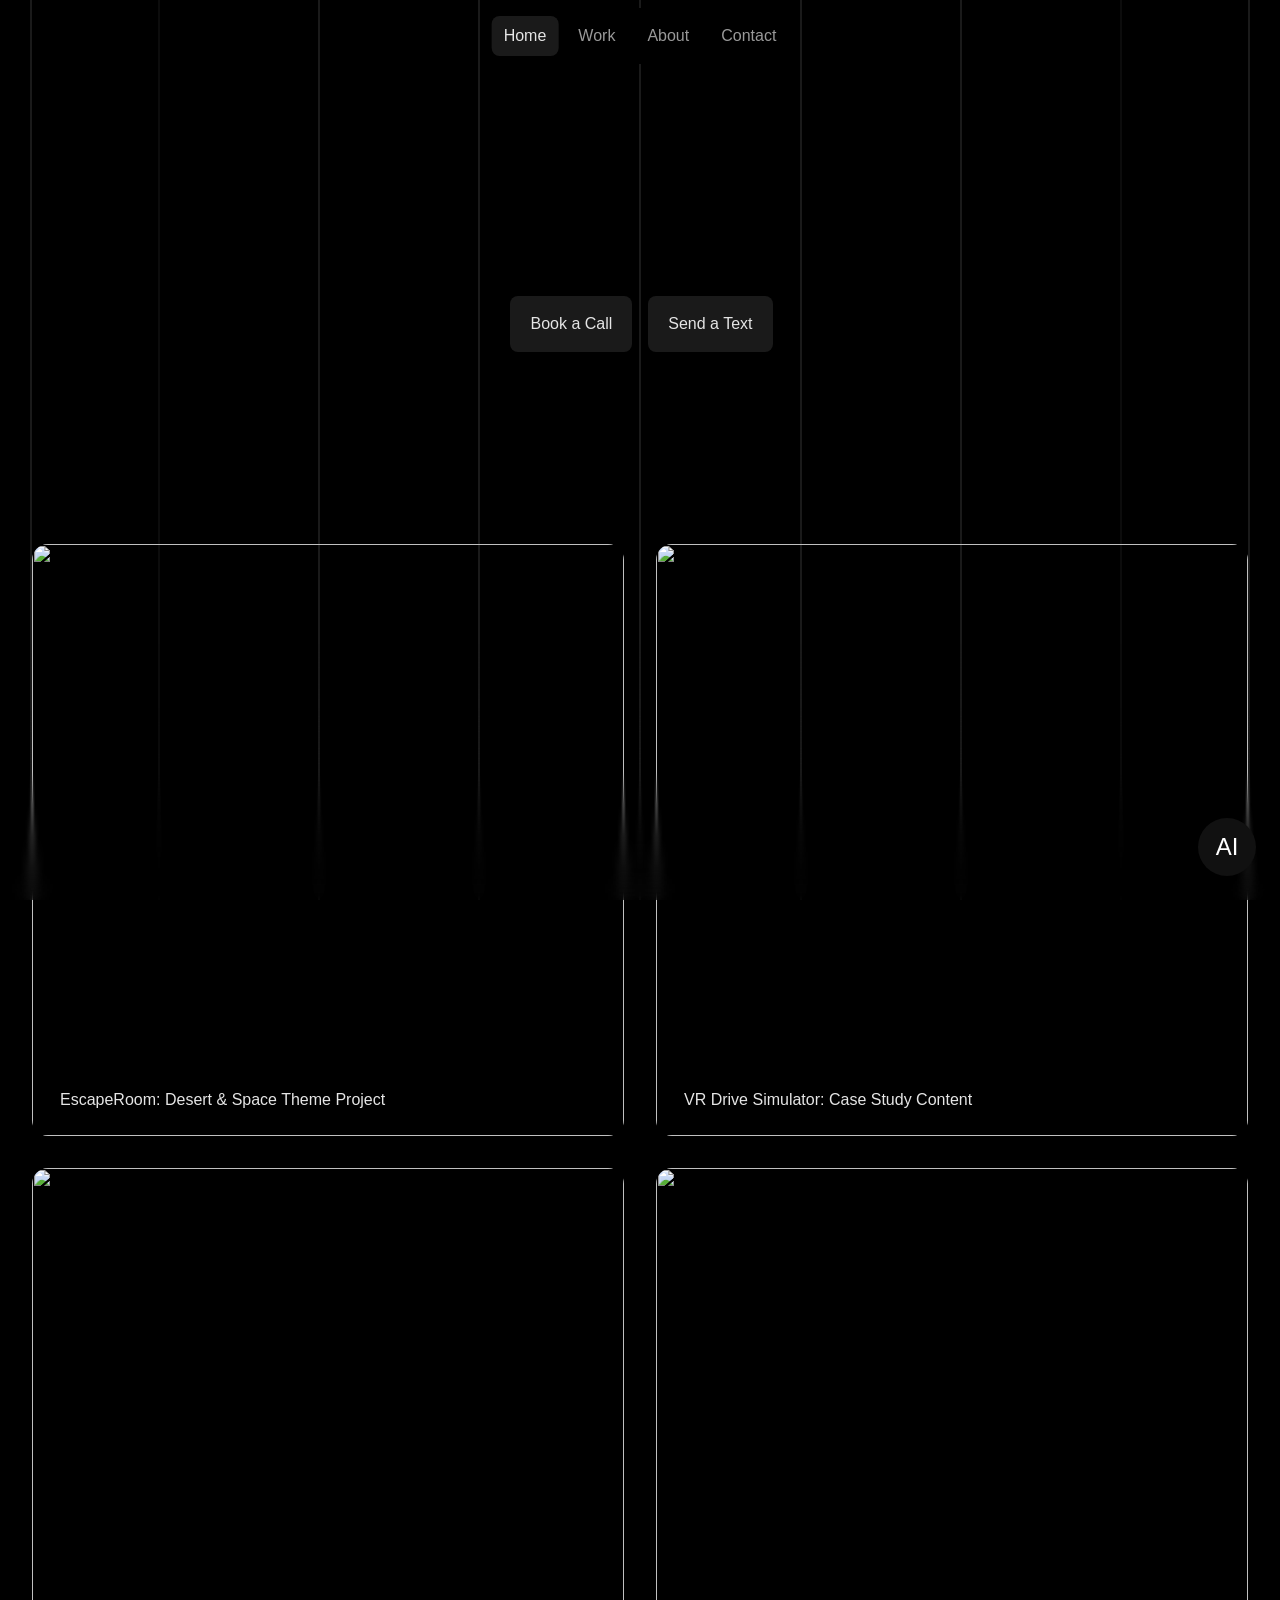
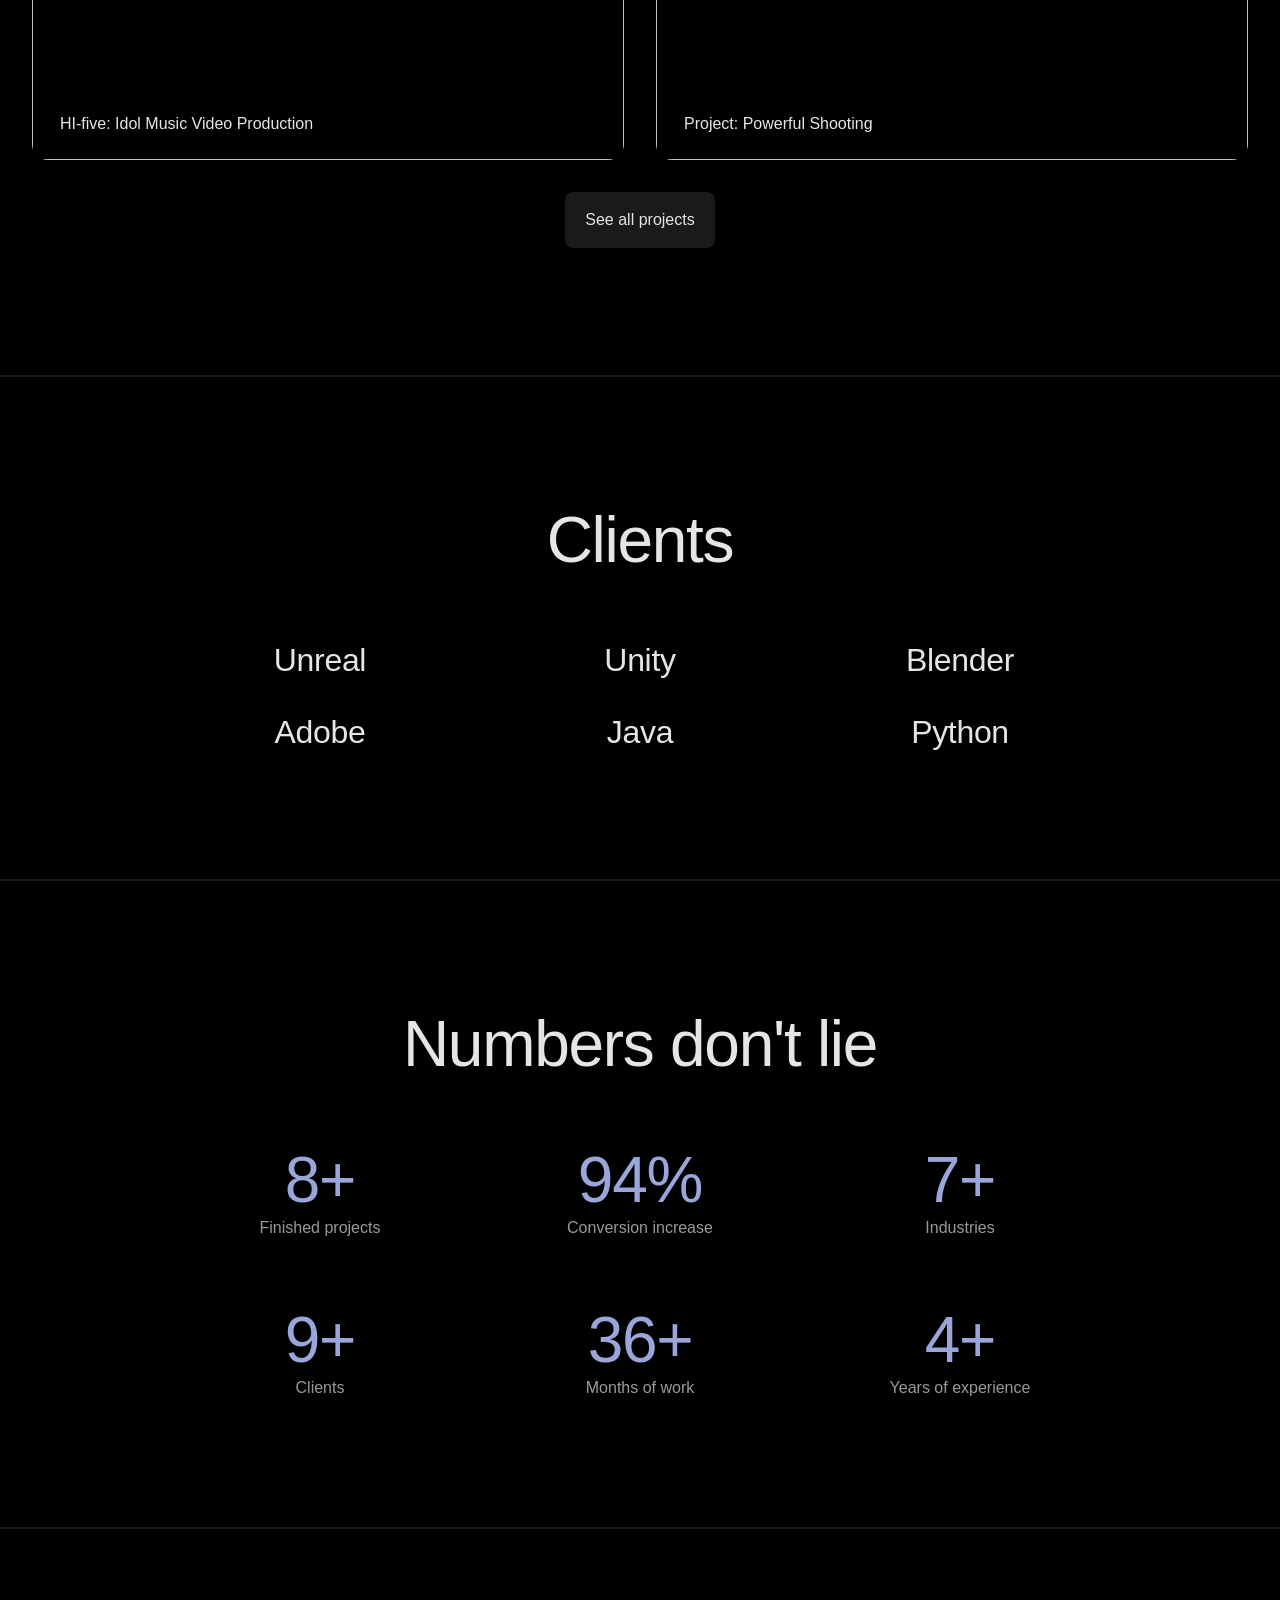
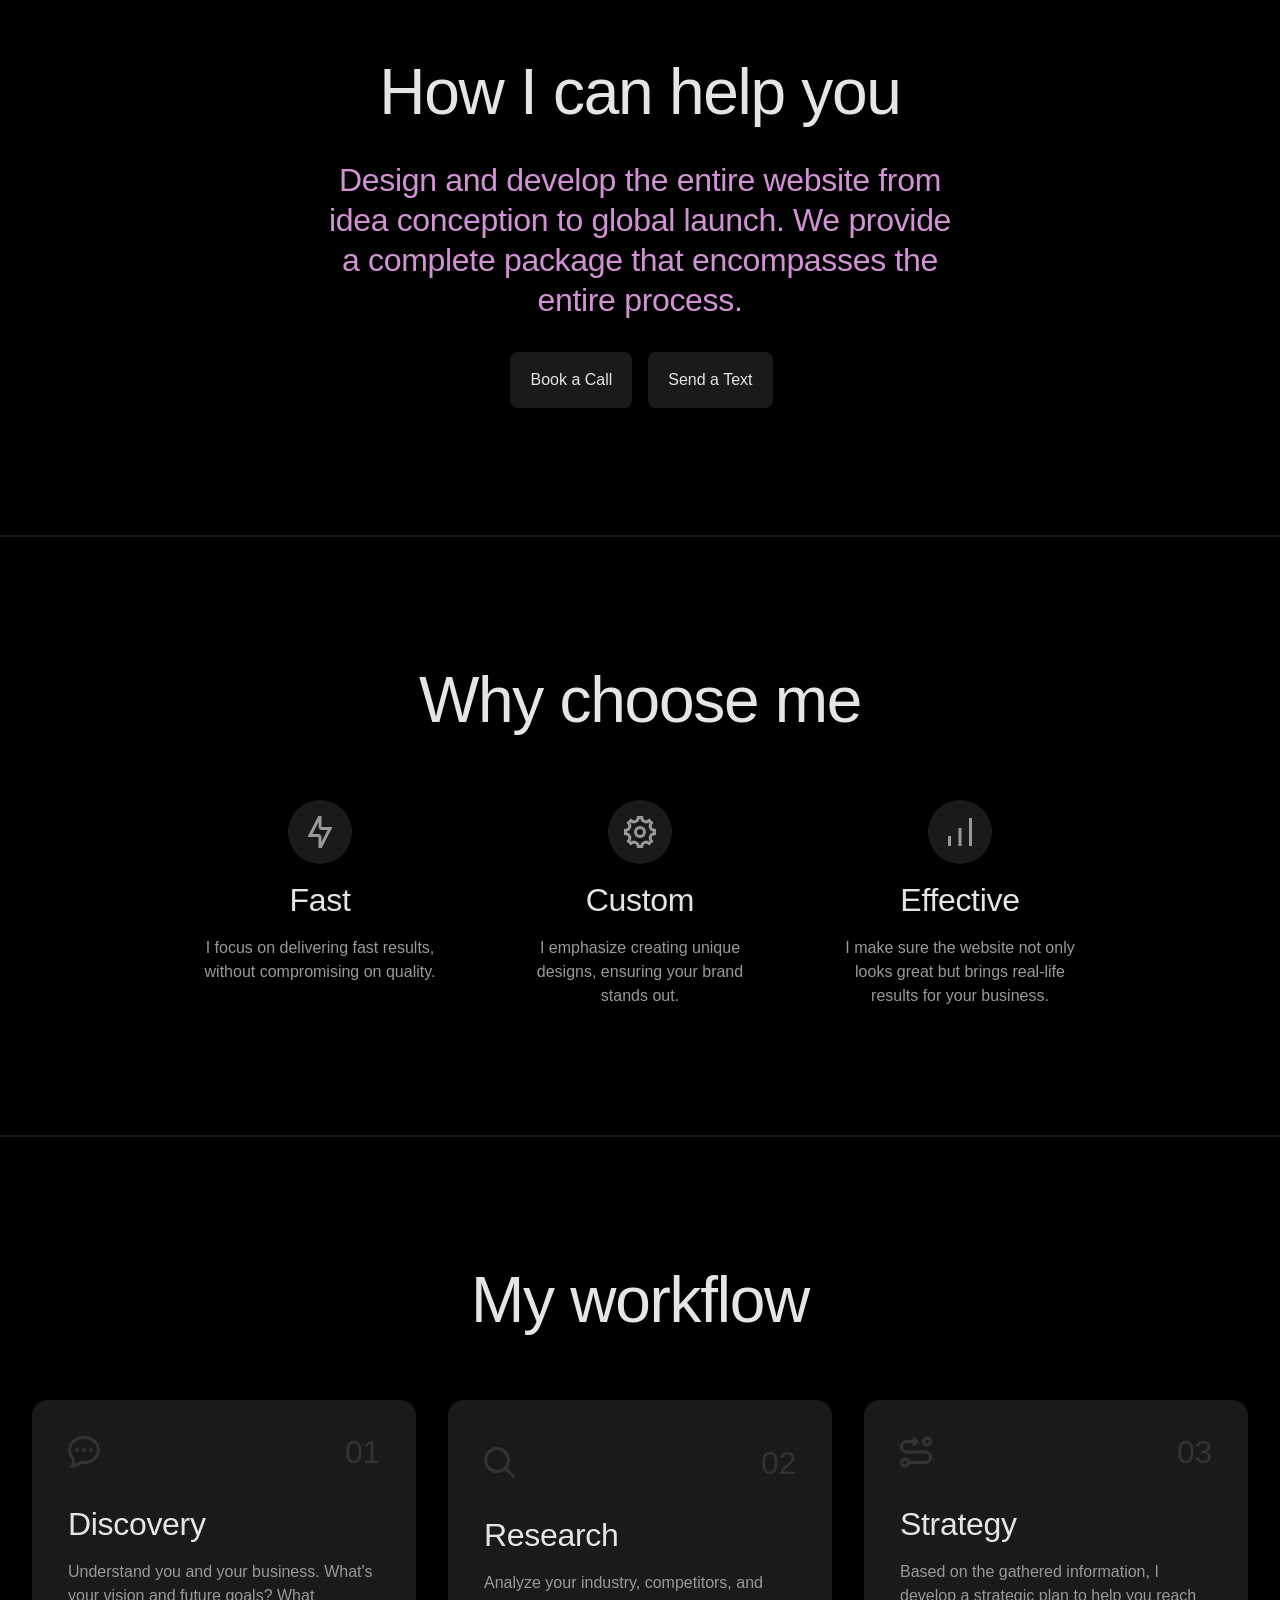
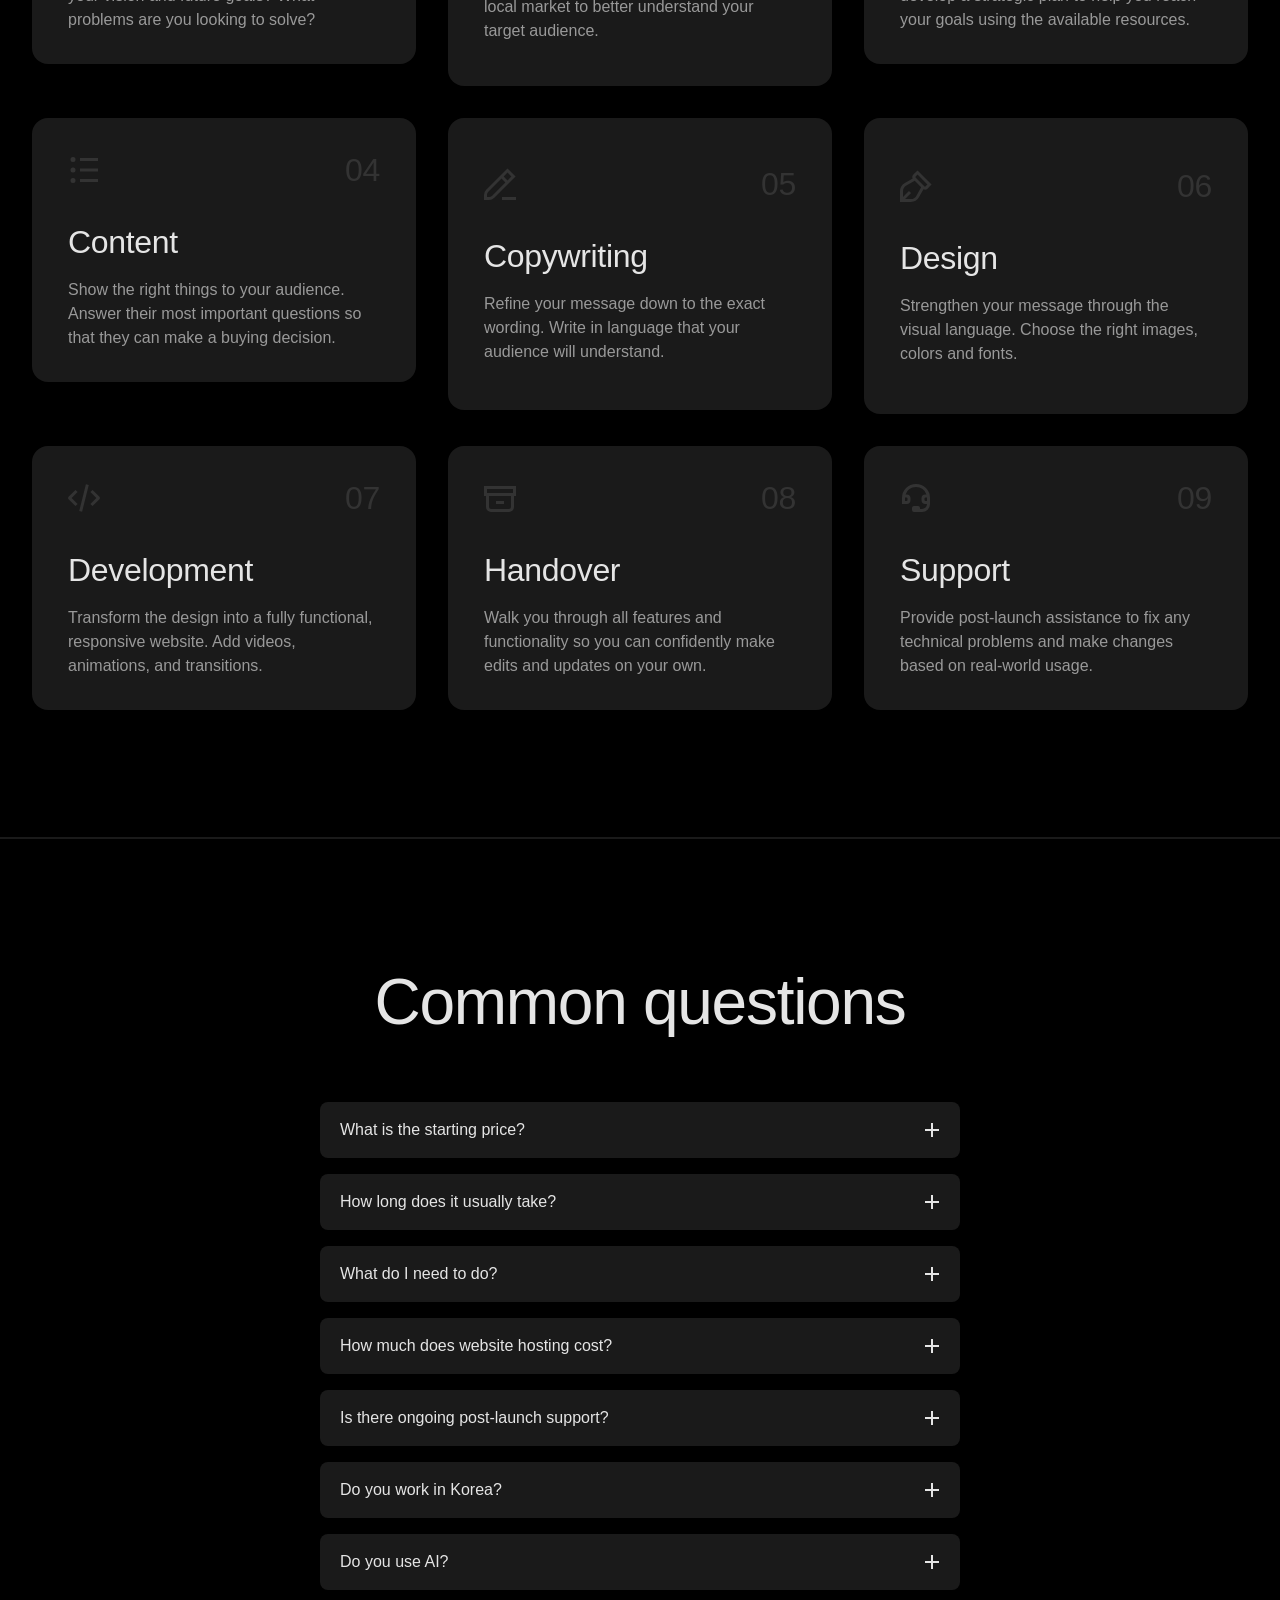
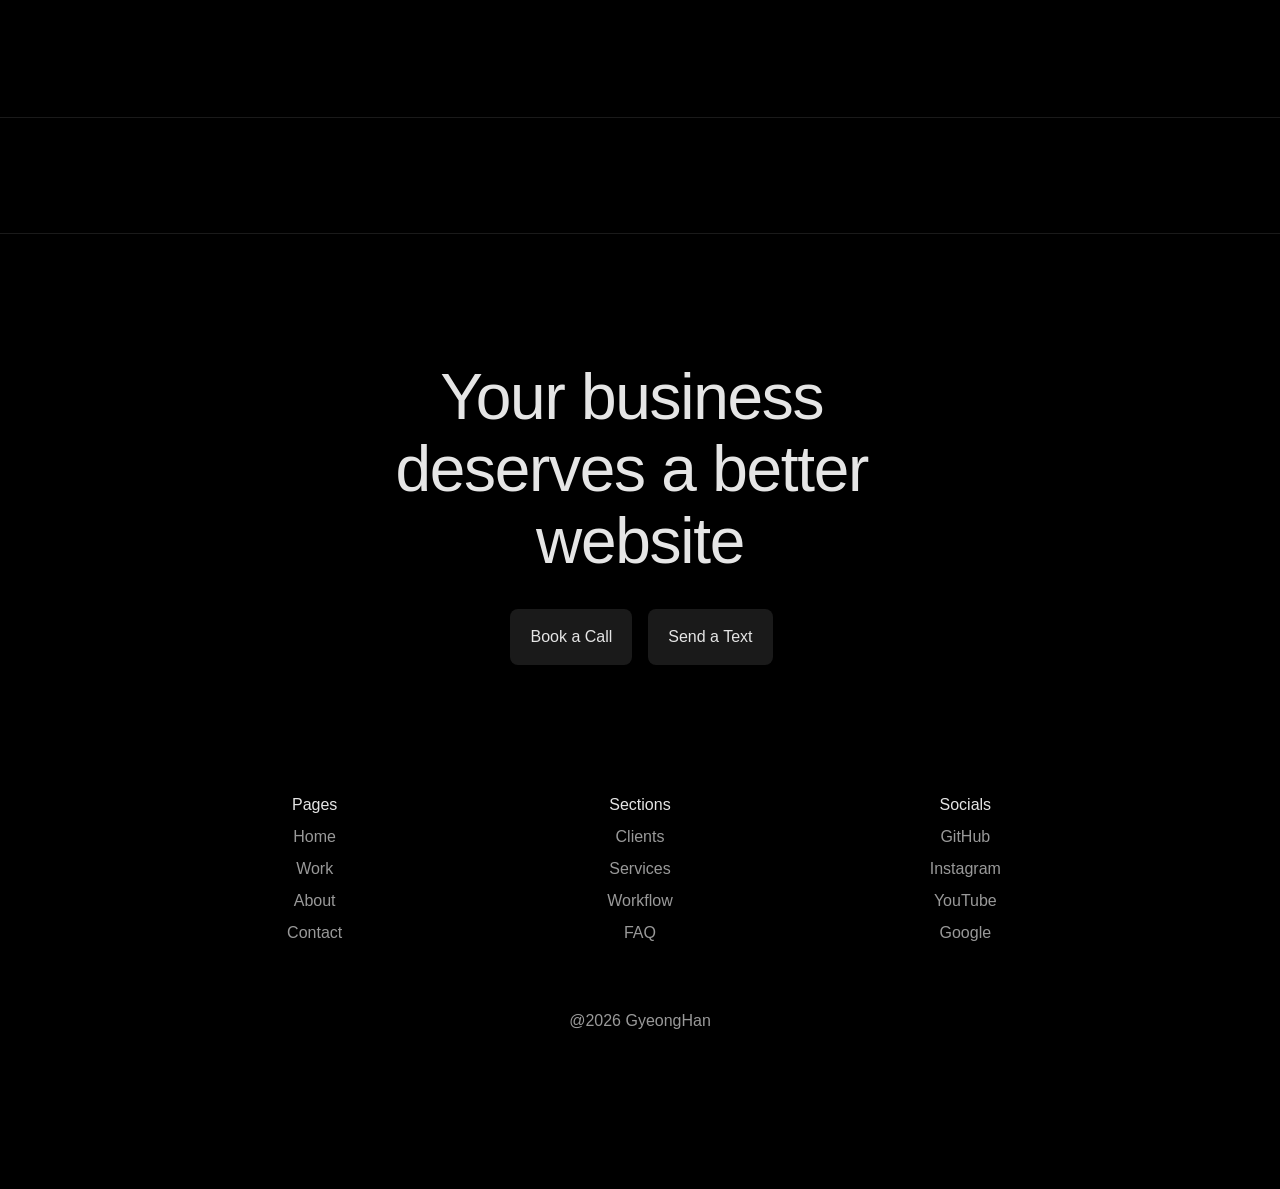
==== index.html @ e642706d "Add files via upload" ====
﻿<!doctype html>
<!-- Made in Framer · framer.com ✨ -->
<!-- Published Jun 7, 2026, 1:36 PM UTC -->
<html lang="en" data-redirect-timezone="1">
<head>
	<meta charset="utf-8">
	
	
	<script>try{if(localStorage.getItem("__framer_force_showing_editorbar_since")){const n=document.createElement("link");n.rel = "modulepreload";n.href="https://framer.com/edit/init.mjs";document.head.appendChild(n)}}catch(e){}</script>
	<!-- Start of headStart -->
    
	<style data-framer-font-css="">/* cyrillic-ext */
@font-face {
  font-family: 'Geist';
  font-style: normal;
  font-weight: 500;
  font-display: swap;
  src: url(s/geist/v5/gyByhwUxId8gMEwRGFWfOw.woff2) format('woff2');
  unicode-range: U+0460-052F, U+1C80-1C8A, U+20B4, U+2DE0-2DFF, U+A640-A69F, U+FE2E-FE2F;
}
/* cyrillic */
@font-face {
  font-family: 'Geist';
  font-style: normal;
  font-weight: 500;
  font-display: swap;
  src: url(s/geist/v5/gyByhwUxId8gMEwYGFWfOw.woff2) format('woff2');
  unicode-range: U+0301, U+0400-045F, U+0490-0491, U+04B0-04B1, U+2116;
}
/* vietnamese */
@font-face {
  font-family: 'Geist';
  font-style: normal;
  font-weight: 500;
  font-display: swap;
  src: url(s/geist/v5/gyByhwUxId8gMEwTGFWfOw.woff2) format('woff2');
  unicode-range: U+0102-0103, U+0110-0111, U+0128-0129, U+0168-0169, U+01A0-01A1, U+01AF-01B0, U+0300-0301, U+0303-0304, U+0308-0309, U+0323, U+0329, U+1EA0-1EF9, U+20AB;
}
/* latin-ext */
@font-face {
  font-family: 'Geist';
  font-style: normal;
  font-weight: 500;
  font-display: swap;
  src: url(s/geist/v5/gyByhwUxId8gMEwSGFWfOw.woff2) format('woff2');
  unicode-range: U+0100-02BA, U+02BD-02C5, U+02C7-02CC, U+02CE-02D7, U+02DD-02FF, U+0304, U+0308, U+0329, U+1D00-1DBF, U+1E00-1E9F, U+1EF2-1EFF, U+2020, U+20A0-20AB, U+20AD-20C0, U+2113, U+2C60-2C7F, U+A720-A7FF;
}
/* latin */
@font-face {
  font-family: 'Geist';
  font-style: normal;
  font-weight: 500;
  font-display: swap;
  src: url(s/geist/v5/gyByhwUxId8gMEwcGFU.woff2) format('woff2');
  unicode-range: U+0000-00FF, U+0131, U+0152-0153, U+02BB-02BC, U+02C6, U+02DA, U+02DC, U+0304, U+0308, U+0329, U+2000-206F, U+20AC, U+2122, U+2191, U+2193, U+2212, U+2215, U+FEFF, U+FFFD;
}
/* cyrillic-ext */
@font-face {
  font-family: 'Geist';
  font-style: normal;
  font-weight: 700;
  font-display: swap;
  src: url(s/geist/v5/gyByhwUxId8gMEwRGFWfOw.woff2) format('woff2');
  unicode-range: U+0460-052F, U+1C80-1C8A, U+20B4, U+2DE0-2DFF, U+A640-A69F, U+FE2E-FE2F;
}
/* cyrillic */
@font-face {
  font-family: 'Geist';
  font-style: normal;
  font-weight: 700;
  font-display: swap;
  src: url(s/geist/v5/gyByhwUxId8gMEwYGFWfOw.woff2) format('woff2');
  unicode-range: U+0301, U+0400-045F, U+0490-0491, U+04B0-04B1, U+2116;
}
/* vietnamese */
@font-face {
  font-family: 'Geist';
  font-style: normal;
  font-weight: 700;
  font-display: swap;
  src: url(s/geist/v5/gyByhwUxId8gMEwTGFWfOw.woff2) format('woff2');
  unicode-range: U+0102-0103, U+0110-0111, U+0128-0129, U+0168-0169, U+01A0-01A1, U+01AF-01B0, U+0300-0301, U+0303-0304, U+0308-0309, U+0323, U+0329, U+1EA0-1EF9, U+20AB;
}
/* latin-ext */
@font-face {
  font-family: 'Geist';
  font-style: normal;
  font-weight: 700;
  font-display: swap;
  src: url(s/geist/v5/gyByhwUxId8gMEwSGFWfOw.woff2) format('woff2');
  unicode-range: U+0100-02BA, U+02BD-02C5, U+02C7-02CC, U+02CE-02D7, U+02DD-02FF, U+0304, U+0308, U+0329, U+1D00-1DBF, U+1E00-1E9F, U+1EF2-1EFF, U+2020, U+20A0-20AB, U+20AD-20C0, U+2113, U+2C60-2C7F, U+A720-A7FF;
}
/* latin */
@font-face {
  font-family: 'Geist';
  font-style: normal;
  font-weight: 700;
  font-display: swap;
  src: url(s/geist/v5/gyByhwUxId8gMEwcGFU.woff2) format('woff2');
  unicode-range: U+0000-00FF, U+0131, U+0152-0153, U+02BB-02BC, U+02C6, U+02DA, U+02DC, U+0304, U+0308, U+0329, U+2000-206F, U+20AC, U+2122, U+2191, U+2193, U+2212, U+2215, U+FEFF, U+FFFD;
}

@font-face { font-family: "Inter"; src: url("assets/5vvr9Vy74if2I6bQbJvbw7SY1pQ.woff2"); font-display: swap; font-style: normal; font-weight: 400; unicode-range: U+0460-052F, U+1C80-1C88, U+20B4, U+2DE0-2DFF, U+A640-A69F, U+FE2E-FE2F }
@font-face { font-family: "Inter"; src: url("assets/EOr0mi4hNtlgWNn9if640EZzXCo.woff2"); font-display: swap; font-style: normal; font-weight: 400; unicode-range: U+0301, U+0400-045F, U+0490-0491, U+04B0-04B1, U+2116 }
@font-face { font-family: "Inter"; src: url("assets/Y9k9QrlZAqio88Klkmbd8VoMQc.woff2"); font-display: swap; font-style: normal; font-weight: 400; unicode-range: U+1F00-1FFF }
@font-face { font-family: "Inter"; src: url("assets/OYrD2tBIBPvoJXiIHnLoOXnY9M.woff2"); font-display: swap; font-style: normal; font-weight: 400; unicode-range: U+0370-03FF }
@font-face { font-family: "Inter"; src: url("assets/JeYwfuaPfZHQhEG8U5gtPDZ7WQ.woff2"); font-display: swap; font-style: normal; font-weight: 400; unicode-range: U+0100-024F, U+0259, U+1E00-1EFF, U+2020, U+20A0-20AB, U+20AD-20CF, U+2113, U+2C60-2C7F, U+A720-A7FF }
@font-face { font-family: "Inter"; src: url("assets/GrgcKwrN6d3Uz8EwcLHZxwEfC4.woff2"); font-display: swap; font-style: normal; font-weight: 400; unicode-range: U+0000-00FF, U+0131, U+0152-0153, U+02BB-02BC, U+02C6, U+02DA, U+02DC, U+2000-206F, U+2070, U+2074-207E, U+2080-208E, U+20AC, U+2122, U+2191, U+2193, U+2212, U+2215, U+FEFF, U+FFFD }
@font-face { font-family: "Inter"; src: url("assets/b6Y37FthZeALduNqHicBT6FutY.woff2"); font-display: swap; font-style: normal; font-weight: 400; unicode-range: U+0102-0103, U+0110-0111, U+0128-0129, U+0168-0169, U+01A0-01A1, U+01AF-01B0, U+1EA0-1EF9, U+20AB }
@font-face { font-family: "Inter"; src: url("assets/vQyevYAyHtARFwPqUzQGpnDs.woff2"); font-display: swap; font-style: normal; font-weight: 400; unicode-range: U+0000-00FF, U+0131, U+0152-0153, U+02BB-02BC, U+02C6, U+02DA, U+02DC, U+2000-206F, U+2074, U+20AC, U+2122, U+2191, U+2193, U+2212, U+2215, U+FEFF, U+FFFD }
@font-face { font-family: "Geist Placeholder"; src: local("Arial"); ascent-override: 94.47%; descent-override: 27.73%; line-gap-override: 0.00%; size-adjust: 106.39% }
@font-face { font-family: "Inter Placeholder"; src: local("Arial"); ascent-override: 89.79%; descent-override: 22.36%; line-gap-override: 0.00%; size-adjust: 107.89% }</style>
	<link href="https://fonts.gstatic.com" rel="preconnect" crossorigin="">
	<meta name="robots" content="max-image-preview:large"><link rel="canonical" href="index.htm"><meta property="og:url" content="https://rudgks.framer.website/"><style data-framer-breakpoint-css="">@media(min-width: 1194px){.hidden-72rtr7{display:none!important}}@media(min-width: 744px) and (max-width: 1193.98px){.hidden-1bybks8{display:none!important}}@media(max-width: 743.98px){.hidden-1m4dzsd{display:none!important}}@media(min-width: 1194px){.hidden-1skhr7u{display:none!important}}@media(min-width: 744px) and (max-width: 1193.98px){.hidden-1rkjddg{display:none!important}}@media(max-width: 743.98px){.hidden-1836vrh{display:none!important}}</style><style data-framer-css-ssr-minified="" data-framer-components="framer-lib-cursors-host framer-lDHOP PropertyOverrides framer-c5fQu framer-WlCvK framer-4p4H6 framer-lib-combinedCSSRules framer-J8pza framer-y4KBT framer-Mnzrg framer-BTbDu framer-QWxnH framer-hLkq3 framer-hJwuh framer-fCEI1">html,body,#main{box-sizing:border-box;margin:0;padding:0}:root{-webkit-font-smoothing:antialiased;-moz-osx-font-smoothing:grayscale}*{box-sizing:border-box;-webkit-font-smoothing:inherit}h1,h2,h3,h4,h5,h6,p,figure{margin:0}body,input,textarea,select,button{font-family:sans-serif;font-size:12px}body{--token-bd2beb7e-cb86-4a4e-a216-7e40d10b9151:#000;--token-ce4d20d8-2ae2-4539-8467-53acf36471f9:#e5e5e5;--token-7602591d-ea9a-4077-912b-4a5561e76032:#999;--token-9cdd3a4e-70d3-4576-8f9d-6518d895bbcf:#0000;--token-b1b91ba5-46e4-45d7-9ab1-7ecd9d0a5239:#1a1a1a;--token-b2c751f7-a8c1-4b25-a5c8-07fbdb635130:#333;--token-219bbb0a-46dd-4e1f-b9c5-dd672fd30acc:#006aff;--token-49f588c0-8ac0-4dbe-9837-010e6c0d9f8d:#00b33c;--token-4b1d6be2-7f52-4c50-b9cb-69fec6e266ed:#e6192a;--token-131af2dc-1c01-4509-b1d8-3df22ed57a7a:#00000040;--token-acac3a8a-fa88-4f84-aa4d-c5aed0414566:#999}@supports (z-index:calc(infinity)){#__framer-badge-container{--infinity:infinity}}#__framer-badge-container{pointer-events:none;width:100%;z-index:calc(var(--infinity,2147480000));justify-content:flex-end;padding:20px;display:flex;position:fixed;bottom:0}@supports (background:-webkit-named-image(i)) and (not (grid-template-rows:subgrid)){body{--framer-will-change-override:transform}}@supports (background:-webkit-named-image(i)) and (not (position-area:top right)){body{--framer-will-change-filter-override:filter}}[data-framer-component-type=Text] div div span,[data-framer-component-type=Text] a div span,[data-framer-component-type=Text] span span span,[data-framer-component-type=Text] p span span,[data-framer-component-type=Text] h1 span span,[data-framer-component-type=Text] h2 span span,[data-framer-component-type=Text] h3 span span,[data-framer-component-type=Text] h4 span span,[data-framer-component-type=Text] h5 span span,[data-framer-component-type=Text] h6 span span,[data-framer-component-type=Text] a{font-family:var(--font-family);font-style:var(--font-style);font-weight:min(calc(var(--framer-font-weight-increase,0) + var(--font-weight,400)),900);color:var(--text-color);letter-spacing:var(--letter-spacing);font-size:var(--font-size);text-transform:var(--text-transform);--text-decoration:var(--framer-text-decoration-style,solid)var(--framer-text-decoration,none)var(--framer-text-decoration-color,currentcolor)var(--framer-text-decoration-thickness,auto);--text-decoration-skip-ink:var(--framer-text-decoration-skip-ink);--text-underline-offset:var(--framer-text-decoration-offset);line-height:var(--line-height);--font-family:var(--framer-font-family);--font-style:var(--framer-font-style);--font-weight:var(--framer-font-weight);--text-color:var(--framer-text-color);--letter-spacing:var(--framer-letter-spacing);--font-size:var(--framer-font-size);--text-transform:var(--framer-text-transform);--line-height:var(--framer-line-height)}@supports not (color:color(display-p3 1 1 1)){p.framer-text,div.framer-text,h1.framer-text,h2.framer-text,h3.framer-text,h4.framer-text,h5.framer-text,h6.framer-text,li.framer-text,ol.framer-text,ul.framer-text,span.framer-text:not([data-text-fill]){color:var(--framer-blockquote-text-color-rgb,var(--framer-blockquote-text-color,var(--framer-text-color-rgb,var(--framer-text-color,#000))));-webkit-text-stroke-color:var(--framer-text-stroke-color-rgb,var(--framer-text-stroke-color,initial))}mark.framer-text{background-color:var(--framer-blockquote-text-background-color-rgb,var(--framer-blockquote-text-background-color,var(--framer-text-background-color-rgb,var(--framer-text-background-color,initial))))}}@supports not (color:color(display-p3 1 1 1)){code.framer-text,code.framer-text span.framer-text:not([data-text-fill]){color:var(--framer-blockquote-text-color-rgb,var(--framer-blockquote-text-color,var(--framer-code-text-color-rgb,var(--framer-code-text-color,var(--framer-text-color-rgb,var(--framer-text-color,#000))))))}}@supports not (color:color(display-p3 1 1 1)){a.framer-text,span.framer-text[data-nested-link]{color:var(--framer-blockquote-text-color-rgb,var(--framer-blockquote-text-color,var(--framer-link-text-color-rgb,var(--framer-link-text-color,var(--framer-text-color-rgb,var(--framer-text-color,#000))))));background-color:var(--framer-link-text-background-color-rgb,var(--framer-link-text-background-color,initial));-webkit-text-decoration-color:var(--framer-link-text-decoration-color-rgb,var(--framer-link-text-decoration-color,var(--framer-text-decoration-color-rgb,var(--framer-text-decoration-color,currentcolor))));text-decoration-color:var(--framer-link-text-decoration-color-rgb,var(--framer-link-text-decoration-color,var(--framer-text-decoration-color-rgb,var(--framer-text-decoration-color,currentcolor))))}}@supports not (color:color(display-p3 1 1 1)){code.framer-text a.framer-text,code.framer-text a.framer-text span.framer-text:not([data-text-fill]),code.framer-text span.framer-text[data-nested-link],code.framer-text span.framer-text[data-nested-link] span.framer-text:not([data-text-fill]){color:var(--framer-blockquote-text-color-rgb,var(--framer-blockquote-text-color,var(--framer-link-text-color-rgb,var(--framer-link-text-color,var(--framer-code-text-color-rgb,var(--framer-code-text-color,var(--framer-text-color-rgb,var(--framer-text-color,#000))))))))}}@supports not (color:color(display-p3 1 1 1)){a.framer-text:hover,span.framer-text[data-nested-link]:hover{color:var(--framer-link-hover-text-color-rgb,var(--framer-link-hover-text-color,var(--framer-blockquote-text-color-rgb,var(--framer-blockquote-text-color,var(--framer-link-text-color-rgb,var(--framer-link-text-color,var(--framer-text-color-rgb,var(--framer-text-color,#000))))))));background-color:var(--framer-link-hover-text-background-color-rgb,var(--framer-link-hover-text-background-color,var(--framer-link-text-background-color-rgb,var(--framer-link-text-background-color,var(--framer-text-background-color-rgb,var(--framer-text-background-color,initial))))));-webkit-text-decoration-color:var(--framer-link-hover-text-decoration-color-rgb,var(--framer-link-hover-text-decoration-color,var(--framer-link-text-decoration-color-rgb,var(--framer-link-text-decoration-color,var(--framer-text-decoration-color-rgb,var(--framer-text-decoration-color,currentcolor))))));text-decoration-color:var(--framer-link-hover-text-decoration-color-rgb,var(--framer-link-hover-text-decoration-color,var(--framer-link-text-decoration-color-rgb,var(--framer-link-text-decoration-color,var(--framer-text-decoration-color-rgb,var(--framer-text-decoration-color,currentcolor))))))}}@supports not (color:color(display-p3 1 1 1)){code.framer-text a.framer-text:hover,code.framer-text span.framer-text[data-nested-link]:hover{color:var(--framer-link-hover-text-color-rgb,var(--framer-link-hover-text-color,var(--framer-blockquote-text-color-rgb,var(--framer-blockquote-text-color,var(--framer-link-text-color-rgb,var(--framer-link-text-color,var(--framer-code-text-color-rgb,var(--framer-code-text-color,var(--framer-text-color-rgb,var(--framer-text-color,#000))))))))))}}@supports not (color:color(display-p3 1 1 1)){a.framer-text[data-framer-page-link-current],span.framer-text[data-framer-page-link-current]{color:var(--framer-link-current-text-color-rgb,var(--framer-link-current-text-color,var(--framer-link-text-color-rgb,var(--framer-link-text-color,var(--framer-text-color-rgb,var(--framer-text-color,#000))))));background-color:var(--framer-link-current-text-background-color-rgb,var(--framer-link-current-text-background-color,var(--framer-link-text-background-color-rgb,var(--framer-link-text-background-color,var(--framer-text-background-color-rgb,var(--framer-text-background-color,initial))))));-webkit-text-decoration-color:var(--framer-link-current-text-decoration-color-rgb,var(--framer-link-current-text-decoration-color,var(--framer-link-text-decoration-color-rgb,var(--framer-link-text-decoration-color,var(--framer-text-decoration-color-rgb,var(--framer-text-decoration-color,currentcolor))))));text-decoration-color:var(--framer-link-current-text-decoration-color-rgb,var(--framer-link-current-text-decoration-color,var(--framer-link-text-decoration-color-rgb,var(--framer-link-text-decoration-color,var(--framer-text-decoration-color-rgb,var(--framer-text-decoration-color,currentcolor))))))}}@supports not (color:color(display-p3 1 1 1)){code.framer-text a.framer-text[data-framer-page-link-current],code.framer-text a.framer-text[data-framer-page-link-current] span.framer-text:not([data-text-fill]),code.framer-text span.framer-text[data-framer-page-link-current],code.framer-text span.framer-text[data-framer-page-link-current] span.framer-text:not([data-text-fill]){color:var(--framer-link-current-text-color-rgb,var(--framer-link-current-text-color,var(--framer-link-text-color-rgb,var(--framer-link-text-color,var(--framer-code-text-color-rgb,var(--framer-code-text-color,var(--framer-text-color-rgb,var(--framer-text-color,#000))))))));background-color:var(--framer-link-current-text-background-color-rgb,var(--framer-link-current-text-background-color,var(--framer-link-text-background-color-rgb,var(--framer-link-text-background-color,var(--framer-text-background-color-rgb,var(--framer-text-background-color,initial))))))}}@supports not (color:color(display-p3 1 1 1)){a.framer-text[data-framer-page-link-current]:hover,span.framer-text[data-framer-page-link-current]:hover{color:var(--framer-link-hover-text-color-rgb,var(--framer-link-hover-text-color,var(--framer-link-current-text-color-rgb,var(--framer-link-current-text-color,var(--framer-link-text-color-rgb,var(--framer-link-text-color,var(--framer-code-text-color-rgb,var(--framer-code-text-color,var(--framer-text-color-rgb,var(--framer-text-color,#000))))))))));background-color:var(--framer-link-hover-text-background-color-rgb,var(--framer-link-hover-text-background-color,var(--framer-link-current-text-background-color-rgb,var(--framer-link-current-text-background-color,var(--framer-link-text-background-color-rgb,var(--framer-link-text-background-color,initial))))));-webkit-text-decoration-color:var(--framer-link-hover-text-decoration-color-rgb,var(--framer-link-hover-text-decoration-color,var(--framer-link-current-text-decoration-color-rgb,var(--framer-link-current-text-decoration-color,var(--framer-link-text-decoration-color-rgb,var(--framer-link-text-decoration-color,var(--framer-text-decoration-color-rgb,var(--framer-text-decoration-color,currentcolor))))))));text-decoration-color:var(--framer-link-hover-text-decoration-color-rgb,var(--framer-link-hover-text-decoration-color,var(--framer-link-current-text-decoration-color-rgb,var(--framer-link-current-text-decoration-color,var(--framer-link-text-decoration-color-rgb,var(--framer-link-text-decoration-color,var(--framer-text-decoration-color-rgb,var(--framer-text-decoration-color,currentcolor))))))))}}@supports not (color:color(display-p3 1 1 1)){code.framer-text a.framer-text[data-framer-page-link-current]:hover,code.framer-text a.framer-text[data-framer-page-link-current]:hover span.framer-text:not([data-text-fill]),code.framer-text span.framer-text[data-framer-page-link-current]:hover,code.framer-text span.framer-text[data-framer-page-link-current]:hover span.framer-text:not([data-text-fill]){color:var(--framer-link-hover-text-color-rgb,var(--framer-link-hover-text-color,var(--framer-link-current-text-color-rgb,var(--framer-link-current-text-color,var(--framer-link-text-color-rgb,var(--framer-link-text-color,var(--framer-code-text-color-rgb,var(--framer-code-text-color,var(--framer-text-color-rgb,var(--framer-text-color,#000))))))))));background-color:var(--framer-link-hover-text-background-color-rgb,var(--framer-link-hover-text-background-color,var(--framer-link-current-text-background-color-rgb,var(--framer-link-current-text-background-color,var(--framer-link-text-background-color-rgb,var(--framer-link-text-background-color,initial))))))}}@supports not (overflow:clip){:root{--overflow-clip-fallback:hidden}}@supports (background:-webkit-named-image(i)) and (not (contain-intrinsic-size:inherit)){div.framer-text,p.framer-text,h1.framer-text,h2.framer-text,h3.framer-text,h4.framer-text,h5.framer-text,h6.framer-text,ol.framer-text,ul.framer-text,li.framer-text,blockquote.framer-text,.framer-text.framer-image{display:var(--text-truncation-display-inline-for-safari-16,revert)}div.framer-text:after,p.framer-text:after,h1.framer-text:after,h2.framer-text:after,h3.framer-text:after,h4.framer-text:after,h5.framer-text:after,h6.framer-text:after,ol.framer-text:after,ul.framer-text:after,li.framer-text:after,blockquote.framer-text:after,.framer-text.framer-image:after{content:var(--text-truncation-line-break-for-safari-16);white-space:pre}.framer-text.framer-text-module,.framer-text.framer-table-wrapper{display:var(--text-truncation-display-none-for-safari-16,revert)}p.framer-text[data-text-fill]{display:var(--text-truncation-display-inline-for-safari-16,inline-block)}}@supports (corner-shape:superellipse(2)){:root{--one-if-corner-shape-supported:1}}.framer-cursor-none,.framer-cursor-none *{cursor:none!important}.framer-pointer-events-none,.framer-pointer-events-none *{pointer-events:none!important}@supports (aspect-ratio:1){body{--framer-aspect-ratio-supported:auto}}.framer-lDHOP.framer-17xmaln,.framer-lDHOP .framer-17xmaln{display:block}.framer-lDHOP.framer-1skhr7u{--selection-background-color:var(--token-219bbb0a-46dd-4e1f-b9c5-dd672fd30acc,#195de6);--selection-color:var(--token-ce4d20d8-2ae2-4539-8467-53acf36471f9,#e5e5e5);background-color:var(--token-bd2beb7e-cb86-4a4e-a216-7e40d10b9151,#fff);flex-flow:column;place-content:center flex-start;align-items:center;gap:0;width:100%;height:min-content;padding:0;display:flex;position:relative;overflow:visible}.framer-lDHOP .framer-9f58qi-container{height:auto;position:var(--framer-canvas-fixed-position,fixed);view-transition-name:framer-lDHOP-9f58qi-exclude;z-index:10;flex:none;order:-1000;width:auto;top:8px;left:50%;transform:translate(-50%)}::view-transition-group(framer-lDHOP-9f58qi-exclude){animation:none!important}::view-transition-new(framer-lDHOP-9f58qi-exclude){animation:none!important}::view-transition-old(framer-lDHOP-9f58qi-exclude){animation:none!important}.framer-lDHOP .framer-1k16g5k-container{bottom:calc(calc(100% - min(var(--framer-viewport-height,100%),100%)) + 0px);pointer-events:none;height:256px;position:var(--framer-canvas-fixed-position,fixed);z-index:9;flex:none;order:-999;left:0;right:0}.framer-lDHOP .framer-iucq6q{height:calc(min(var(--framer-viewport-height,100vh),100%)*1);pointer-events:none;position:var(--framer-canvas-fixed-position,fixed);z-index:0;flex:none;order:-998;top:0;left:0;right:0;overflow:hidden}.framer-lDHOP .framer-1octs7x{background-color:var(--token-b1b91ba5-46e4-45d7-9ab1-7ecd9d0a5239,#1a1a1a);will-change:var(--framer-will-change-effect-override,transform);flex:none;width:2px;position:absolute;top:0;bottom:0;left:calc(50% - 1px);overflow:hidden}.framer-lDHOP .framer-6rzq0k,.framer-lDHOP .framer-pcm3w7,.framer-lDHOP .framer-19qxusj,.framer-lDHOP .framer-154ba9d,.framer-lDHOP .framer-1qct3d6,.framer-lDHOP .framer-zs4xvl{flex-flow:row;flex:none;place-content:center;align-items:center;gap:0;padding:0 30px;display:flex;position:absolute;inset:0;overflow:hidden}.framer-lDHOP .framer-fdop62{--border-bottom-width:0px;--border-color:var(--token-b1b91ba5-46e4-45d7-9ab1-7ecd9d0a5239,#1a1a1a);--border-left-width:2px;--border-right-width:2px;--border-style:solid;--border-top-width:0px;will-change:var(--framer-will-change-effect-override,transform);flex:1 0 0;gap:0;width:1px;max-width:324px;height:100%;position:relative;overflow:hidden}.framer-lDHOP .framer-1nrpmr{--border-bottom-width:0px;--border-color:var(--token-b1b91ba5-46e4-45d7-9ab1-7ecd9d0a5239,#1a1a1a);--border-left-width:2px;--border-right-width:2px;--border-style:solid;--border-top-width:0px;will-change:var(--framer-will-change-effect-override,transform);flex:1 0 0;width:1px;max-width:644px;height:100%;position:relative;overflow:hidden}.framer-lDHOP .framer-1720kxp,.framer-lDHOP .framer-hnwcwo,.framer-lDHOP .framer-17zryen,.framer-lDHOP .framer-anofsu,.framer-lDHOP .framer-gp7kkj{background:linear-gradient(270deg,var(--token-bd2beb7e-cb86-4a4e-a216-7e40d10b9151,#000)0%,var(--token-9cdd3a4e-70d3-4576-8f9d-6518d895bbcf,#0000)100%);flex:none;width:160px;position:absolute;top:0;bottom:0;right:0;overflow:hidden}.framer-lDHOP .framer-vjfxk6,.framer-lDHOP .framer-yjfizd,.framer-lDHOP .framer-jtnqj4,.framer-lDHOP .framer-13d61sn,.framer-lDHOP .framer-1mc04xu{background:linear-gradient(90deg,var(--token-bd2beb7e-cb86-4a4e-a216-7e40d10b9151,#000)0%,var(--token-9cdd3a4e-70d3-4576-8f9d-6518d895bbcf,#0000)100%);flex:none;width:160px;position:absolute;top:0;bottom:0;left:0;overflow:hidden}.framer-lDHOP .framer-1sd71vj{--border-bottom-width:0px;--border-color:var(--token-b1b91ba5-46e4-45d7-9ab1-7ecd9d0a5239,#1a1a1a);--border-left-width:2px;--border-right-width:2px;--border-style:solid;--border-top-width:0px;will-change:var(--framer-will-change-effect-override,transform);flex:1 0 0;width:1px;max-width:964px;height:100%;position:relative;overflow:hidden}.framer-lDHOP .framer-m4yzt5{--border-bottom-width:0px;--border-color:var(--token-b1b91ba5-46e4-45d7-9ab1-7ecd9d0a5239,#1a1a1a);--border-left-width:2px;--border-right-width:2px;--border-style:solid;--border-top-width:0px;will-change:var(--framer-will-change-effect-override,transform);flex:1 0 0;width:1px;max-width:1284px;height:100%;position:relative;overflow:hidden}.framer-lDHOP .framer-gz8j7u{--border-bottom-width:0px;--border-color:var(--token-b1b91ba5-46e4-45d7-9ab1-7ecd9d0a5239,#1a1a1a);--border-left-width:2px;--border-right-width:2px;--border-style:solid;--border-top-width:0px;will-change:var(--framer-will-change-effect-override,transform);flex:1 0 0;width:1px;max-width:1604px;height:100%;position:relative;overflow:hidden}.framer-lDHOP .framer-11obqiw{--border-bottom-width:0px;--border-color:var(--token-b1b91ba5-46e4-45d7-9ab1-7ecd9d0a5239,#1a1a1a);--border-left-width:2px;--border-right-width:2px;--border-style:solid;--border-top-width:0px;will-change:var(--framer-will-change-effect-override,transform);flex:1 0 0;width:1px;max-width:1924px;height:100%;position:relative;overflow:hidden}.framer-lDHOP .framer-1ewv2ia{background:0 0;flex-grow:1;width:0;height:0;margin:0;position:relative}.framer-lDHOP .framer-1wcdjwl-container{flex:none;order:1004;width:100%;height:auto;position:relative}[data-layout-template=true]>#overlay{margin-bottom:0}.framer-lDHOP[data-selection=true] * ::selection{color:var(--selection-color,none);background-color:var(--selection-background-color,none)}.framer-lDHOP [data-selection=true] * ::selection{color:var(--selection-color,none);background-color:var(--selection-background-color,none)}.framer-lDHOP[data-border=true]:after,.framer-lDHOP [data-border=true]:after{content:"";border-width:var(--border-top-width,0)var(--border-right-width,0)var(--border-bottom-width,0)var(--border-left-width,0);border-color:var(--border-color,none);border-style:var(--border-style,none);box-sizing:border-box;border-radius:inherit;corner-shape:inherit;pointer-events:none;width:100%;height:100%;position:absolute;top:0;left:0}.ssr-variant{display:contents}@supports (aspect-ratio:1){body{--framer-aspect-ratio-supported:auto}}.framer-c5fQu.framer-fngxyf,.framer-c5fQu .framer-fngxyf{display:block}.framer-c5fQu.framer-1bqsu91{will-change:var(--framer-will-change-override,transform);flex-flow:row;place-content:center;align-items:center;gap:8px;width:min-content;height:min-content;padding:8px;display:flex;position:relative;overflow:hidden}.framer-c5fQu .framer-zrsy4x-container,.framer-c5fQu .framer-1srpipw-container,.framer-c5fQu .framer-12sv0qj-container,.framer-c5fQu .framer-sx9h5p-container{flex:none;width:auto;height:auto;position:relative}@supports (background:-webkit-named-image(i)) and (not (font-palette:dark)){.framer-c5fQu.framer-1bqsu91{gap:0}.framer-c5fQu.framer-1bqsu91>*{margin:0 4px}.framer-c5fQu.framer-1bqsu91>:first-child{margin-left:0}.framer-c5fQu.framer-1bqsu91>:last-child{margin-right:0}}.framer-c5fQu.framer-v-1gi6xzo.framer-1bqsu91,.framer-c5fQu.framer-v-15yf0mt.framer-1bqsu91,.framer-c5fQu.framer-v-atdmn1.framer-1bqsu91,.framer-c5fQu.framer-v-hti57k.framer-1bqsu91,.framer-c5fQu.framer-v-fbqyhu.framer-1bqsu91{gap:0}@supports (background:-webkit-named-image(i)) and (not (font-palette:dark)){.framer-c5fQu.framer-v-1gi6xzo.framer-1bqsu91{gap:0}.framer-c5fQu.framer-v-1gi6xzo.framer-1bqsu91>*{margin:0}.framer-c5fQu.framer-v-1gi6xzo.framer-1bqsu91>:first-child{margin-left:0}.framer-c5fQu.framer-v-1gi6xzo.framer-1bqsu91>:last-child{margin-right:0}.framer-c5fQu.framer-v-15yf0mt.framer-1bqsu91{gap:0}.framer-c5fQu.framer-v-15yf0mt.framer-1bqsu91>*{margin:0}.framer-c5fQu.framer-v-15yf0mt.framer-1bqsu91>:first-child{margin-left:0}.framer-c5fQu.framer-v-15yf0mt.framer-1bqsu91>:last-child{margin-right:0}.framer-c5fQu.framer-v-atdmn1.framer-1bqsu91{gap:0}.framer-c5fQu.framer-v-atdmn1.framer-1bqsu91>*{margin:0}.framer-c5fQu.framer-v-atdmn1.framer-1bqsu91>:first-child{margin-left:0}.framer-c5fQu.framer-v-atdmn1.framer-1bqsu91>:last-child{margin-right:0}.framer-c5fQu.framer-v-hti57k.framer-1bqsu91{gap:0}.framer-c5fQu.framer-v-hti57k.framer-1bqsu91>*{margin:0}.framer-c5fQu.framer-v-hti57k.framer-1bqsu91>:first-child{margin-left:0}.framer-c5fQu.framer-v-hti57k.framer-1bqsu91>:last-child{margin-right:0}.framer-c5fQu.framer-v-fbqyhu.framer-1bqsu91{gap:0}.framer-c5fQu.framer-v-fbqyhu.framer-1bqsu91>*{margin:0}.framer-c5fQu.framer-v-fbqyhu.framer-1bqsu91>:first-child{margin-left:0}.framer-c5fQu.framer-v-fbqyhu.framer-1bqsu91>:last-child{margin-right:0}}@supports (aspect-ratio:1){body{--framer-aspect-ratio-supported:auto}}.framer-WlCvK.framer-1aqz4fh,.framer-WlCvK .framer-1aqz4fh{display:block}.framer-WlCvK.framer-iictnk{-webkit-tap-highlight-color:var(--token-9cdd3a4e-70d3-4576-8f9d-6518d895bbcf,#0000);cursor:pointer;will-change:var(--framer-will-change-override,transform);flex-flow:row;place-content:center;align-items:center;gap:0;width:min-content;height:min-content;padding:8px 12px 8px 10px;text-decoration:none;display:flex;position:relative;overflow:hidden}.framer-WlCvK .framer-wm1d6m-container{aspect-ratio:1;height:var(--framer-aspect-ratio-supported,2px);flex:none;width:2px;position:relative}.framer-WlCvK .framer-hbot52{-webkit-user-select:none;user-select:none;white-space:pre;flex:none;width:auto;height:auto;position:relative}@supports (background:-webkit-named-image(i)) and (not (font-palette:dark)){.framer-WlCvK.framer-iictnk{gap:0}.framer-WlCvK.framer-iictnk>*{margin:0}.framer-WlCvK.framer-iictnk>:first-child{margin-left:0}.framer-WlCvK.framer-iictnk>:last-child{margin-right:0}}.framer-WlCvK.framer-v-iictnk.hover.framer-iictnk,.framer-WlCvK.framer-v-1nwhhu7.hover.framer-iictnk{gap:8px;padding:8px 12px}.framer-WlCvK.framer-v-iictnk.hover .framer-wm1d6m-container,.framer-WlCvK.framer-v-1nwhhu7.hover .framer-wm1d6m-container{height:var(--framer-aspect-ratio-supported,16px);width:16px}@supports (background:-webkit-named-image(i)) and (not (font-palette:dark)){.framer-WlCvK.framer-v-iictnk.hover.framer-iictnk{gap:0}.framer-WlCvK.framer-v-iictnk.hover.framer-iictnk>*{margin:0 4px}.framer-WlCvK.framer-v-iictnk.hover.framer-iictnk>:first-child{margin-left:0}.framer-WlCvK.framer-v-iictnk.hover.framer-iictnk>:last-child{margin-right:0}.framer-WlCvK.framer-v-1nwhhu7.hover.framer-iictnk{gap:0}.framer-WlCvK.framer-v-1nwhhu7.hover.framer-iictnk>*{margin:0 4px}.framer-WlCvK.framer-v-1nwhhu7.hover.framer-iictnk>:first-child{margin-left:0}.framer-WlCvK.framer-v-1nwhhu7.hover.framer-iictnk>:last-child{margin-right:0}}@supports (aspect-ratio:1){body{--framer-aspect-ratio-supported:auto}}.framer-4p4H6.framer-1bjtwf4,.framer-4p4H6 .framer-1bjtwf4{display:block}.framer-4p4H6.framer-1jftrlv{flex-flow:column;place-content:center;align-items:center;gap:0;width:16px;height:16px;padding:0;display:flex;position:relative;overflow:visible}.framer-4p4H6 .framer-1qebun4{aspect-ratio:1;height:var(--framer-aspect-ratio-supported,16px);flex:none;width:100%;position:relative}.framer-4p4H6 .framer-1y09wcd,.framer-4p4H6 .framer-1e2x08y,.framer-4p4H6 .framer-17u5lyp,.framer-4p4H6 .framer-1hvc12f,.framer-4p4H6 .framer-qo3f50,.framer-4p4H6 .framer-1dqlyb7,.framer-4p4H6 .framer-1fxxzpf,.framer-4p4H6 .framer-8lgkvp,.framer-4p4H6 .framer-199ciq,.framer-4p4H6 .framer-1eqgyc4,.framer-4p4H6 .framer-1h6vcla,.framer-4p4H6 .framer-icis9d,.framer-4p4H6 .framer-n5093d{aspect-ratio:1;height:var(--framer-aspect-ratio-supported,200px);flex:none;width:100%;position:relative}@supports (background:-webkit-named-image(i)) and (not (font-palette:dark)){.framer-4p4H6.framer-1jftrlv{gap:0}.framer-4p4H6.framer-1jftrlv>*{margin:0}.framer-4p4H6.framer-1jftrlv>:first-child{margin-top:0}.framer-4p4H6.framer-1jftrlv>:last-child{margin-bottom:0}}.framer-4p4H6.framer-v-5y0655.framer-1jftrlv,.framer-4p4H6.framer-v-q8lc3m.framer-1jftrlv,.framer-4p4H6.framer-v-p1mi6w.framer-1jftrlv,.framer-4p4H6.framer-v-1au9got.framer-1jftrlv,.framer-4p4H6.framer-v-160regb.framer-1jftrlv,.framer-4p4H6.framer-v-h12vvz.framer-1jftrlv,.framer-4p4H6.framer-v-h38i6z.framer-1jftrlv,.framer-4p4H6.framer-v-166ly8k.framer-1jftrlv,.framer-4p4H6.framer-v-1o3mbg0.framer-1jftrlv,.framer-4p4H6.framer-v-1he04sg.framer-1jftrlv,.framer-4p4H6.framer-v-z7zm65.framer-1jftrlv,.framer-4p4H6.framer-v-4dadks.framer-1jftrlv{aspect-ratio:1;height:var(--framer-aspect-ratio-supported,16px)}.framer-4p4H6.framer-v-5y0655 .framer-1y09wcd,.framer-4p4H6.framer-v-q8lc3m .framer-1e2x08y,.framer-4p4H6.framer-v-p1mi6w .framer-17u5lyp,.framer-4p4H6.framer-v-1qaqzt6 .framer-1hvc12f,.framer-4p4H6.framer-v-1au9got .framer-qo3f50,.framer-4p4H6.framer-v-160regb .framer-1dqlyb7,.framer-4p4H6.framer-v-h12vvz .framer-1fxxzpf,.framer-4p4H6.framer-v-h38i6z .framer-8lgkvp,.framer-4p4H6.framer-v-166ly8k .framer-199ciq,.framer-4p4H6.framer-v-1o3mbg0 .framer-1eqgyc4,.framer-4p4H6.framer-v-1he04sg .framer-1h6vcla,.framer-4p4H6.framer-v-z7zm65 .framer-icis9d,.framer-4p4H6.framer-v-4dadks .framer-n5093d{height:var(--framer-aspect-ratio-supported,16px)}.framer-4p4H6.framer-v-1qaqzt6.framer-1jftrlv{aspect-ratio:1;height:var(--framer-aspect-ratio-supported,17px);justify-content:flex-end;padding:0 0 1px}body{--framer-will-change-override:none}@supports (background:-webkit-named-image(i)) and (not (grid-template-rows:subgrid)){body{--framer-will-change-override:transform}}body{--framer-will-change-filter-override:none}@supports (background:-webkit-named-image(i)) and (not (position-area:top right)){body{--framer-will-change-filter-override:filter}}[data-framer-component-type]{position:absolute}[data-framer-component-type=Text]{cursor:inherit}[data-framer-component-text-autosized] *{white-space:pre}[data-framer-component-type=Text]>*{text-align:var(--framer-text-alignment,start)}[data-framer-component-type=Text] span span,[data-framer-component-type=Text] p span,[data-framer-component-type=Text] h1 span,[data-framer-component-type=Text] h2 span,[data-framer-component-type=Text] h3 span,[data-framer-component-type=Text] h4 span,[data-framer-component-type=Text] h5 span,[data-framer-component-type=Text] h6 span{display:block}[data-framer-component-type=Text] span span span,[data-framer-component-type=Text] p span span,[data-framer-component-type=Text] h1 span span,[data-framer-component-type=Text] h2 span span,[data-framer-component-type=Text] h3 span span,[data-framer-component-type=Text] h4 span span,[data-framer-component-type=Text] h5 span span,[data-framer-component-type=Text] h6 span span{display:unset}[data-framer-component-type=Text] div div span,[data-framer-component-type=Text] a div span,[data-framer-component-type=Text] span span span,[data-framer-component-type=Text] p span span,[data-framer-component-type=Text] h1 span span,[data-framer-component-type=Text] h2 span span,[data-framer-component-type=Text] h3 span span,[data-framer-component-type=Text] h4 span span,[data-framer-component-type=Text] h5 span span,[data-framer-component-type=Text] h6 span span,[data-framer-component-type=Text] a{font-family:var(--font-family);font-style:var(--font-style);font-weight:min(calc(var(--framer-font-weight-increase,0) + var(--font-weight,400)),900);color:var(--text-color);letter-spacing:var(--letter-spacing);font-size:var(--font-size);text-transform:var(--text-transform);--text-decoration:var(--framer-text-decoration-style,solid)var(--framer-text-decoration,none)var(--framer-text-decoration-color,currentcolor)var(--framer-text-decoration-thickness,auto);--text-decoration-skip-ink:var(--framer-text-decoration-skip-ink);--text-underline-offset:var(--framer-text-decoration-offset);line-height:var(--line-height);--font-family:var(--framer-font-family);--font-style:var(--framer-font-style);--font-weight:var(--framer-font-weight);--text-color:var(--framer-text-color);--letter-spacing:var(--framer-letter-spacing);--font-size:var(--framer-font-size);--text-transform:var(--framer-text-transform);--line-height:var(--framer-line-height)}[data-framer-component-type=Text] a,[data-framer-component-type=Text] a div span,[data-framer-component-type=Text] a span span span,[data-framer-component-type=Text] a p span span,[data-framer-component-type=Text] a h1 span span,[data-framer-component-type=Text] a h2 span span,[data-framer-component-type=Text] a h3 span span,[data-framer-component-type=Text] a h4 span span,[data-framer-component-type=Text] a h5 span span,[data-framer-component-type=Text] a h6 span span{--font-family:var(--framer-link-font-family,var(--framer-font-family));--font-style:var(--framer-link-font-style,var(--framer-font-style));--font-weight:var(--framer-link-font-weight,var(--framer-font-weight));--text-color:var(--framer-link-text-color,var(--framer-text-color));--font-size:var(--framer-link-font-size,var(--framer-font-size));--text-transform:var(--framer-link-text-transform,var(--framer-text-transform));--text-decoration:var(--framer-link-text-decoration-style,var(--framer-text-decoration-style,solid))var(--framer-link-text-decoration,var(--framer-text-decoration,none))var(--framer-link-text-decoration-color,var(--framer-text-decoration-color,currentcolor))var(--framer-link-text-decoration-thickness,var(--framer-text-decoration-thickness,auto));--text-decoration-skip-ink:var(--framer-link-text-decoration-skip-ink,var(--framer-text-decoration-skip-ink));--text-underline-offset:var(--framer-link-text-decoration-offset,var(--framer-text-decoration-offset))}[data-framer-component-type=Text] a:hover,[data-framer-component-type=Text] a div span:hover,[data-framer-component-type=Text] a span span span:hover,[data-framer-component-type=Text] a p span span:hover,[data-framer-component-type=Text] a h1 span span:hover,[data-framer-component-type=Text] a h2 span span:hover,[data-framer-component-type=Text] a h3 span span:hover,[data-framer-component-type=Text] a h4 span span:hover,[data-framer-component-type=Text] a h5 span span:hover,[data-framer-component-type=Text] a h6 span span:hover{--font-family:var(--framer-link-hover-font-family,var(--framer-link-font-family,var(--framer-font-family)));--font-style:var(--framer-link-hover-font-style,var(--framer-link-font-style,var(--framer-font-style)));--font-weight:var(--framer-link-hover-font-weight,var(--framer-link-font-weight,var(--framer-font-weight)));--text-color:var(--framer-link-hover-text-color,var(--framer-link-text-color,var(--framer-text-color)));--font-size:var(--framer-link-hover-font-size,var(--framer-link-font-size,var(--framer-font-size)));--text-transform:var(--framer-link-hover-text-transform,var(--framer-link-text-transform,var(--framer-text-transform)));--text-decoration:var(--framer-link-hover-text-decoration-style,var(--framer-link-text-decoration-style,var(--framer-text-decoration-style,solid)))var(--framer-link-hover-text-decoration,var(--framer-link-text-decoration,var(--framer-text-decoration,none)))var(--framer-link-hover-text-decoration-color,var(--framer-link-text-decoration-color,var(--framer-text-decoration-color,currentcolor)))var(--framer-link-hover-text-decoration-thickness,var(--framer-link-text-decoration-thickness,var(--framer-text-decoration-thickness,auto)));--text-decoration-skip-ink:var(--framer-link-hover-text-decoration-skip-ink,var(--framer-link-text-decoration-skip-ink,var(--framer-text-decoration-skip-ink)));--text-underline-offset:var(--framer-link-hover-text-decoration-offset,var(--framer-link-text-decoration-offset,var(--framer-text-decoration-offset)))}[data-framer-component-type=Text].isCurrent a,[data-framer-component-type=Text].isCurrent a div span,[data-framer-component-type=Text].isCurrent a span span span,[data-framer-component-type=Text].isCurrent a p span span,[data-framer-component-type=Text].isCurrent a h1 span span,[data-framer-component-type=Text].isCurrent a h2 span span,[data-framer-component-type=Text].isCurrent a h3 span span,[data-framer-component-type=Text].isCurrent a h4 span span,[data-framer-component-type=Text].isCurrent a h5 span span,[data-framer-component-type=Text].isCurrent a h6 span span{--font-family:var(--framer-link-current-font-family,var(--framer-link-font-family,var(--framer-font-family)));--font-style:var(--framer-link-current-font-style,var(--framer-link-font-style,var(--framer-font-style)));--font-weight:var(--framer-link-current-font-weight,var(--framer-link-font-weight,var(--framer-font-weight)));--text-color:var(--framer-link-current-text-color,var(--framer-link-text-color,var(--framer-text-color)));--font-size:var(--framer-link-current-font-size,var(--framer-link-font-size,var(--framer-font-size)));--text-transform:var(--framer-link-current-text-transform,var(--framer-link-text-transform,var(--framer-text-transform)));--text-decoration:var(--framer-link-current-text-decoration-style,var(--framer-link-text-decoration-style,var(--framer-text-decoration-style,solid)))var(--framer-link-current-text-decoration,var(--framer-link-text-decoration,var(--framer-text-decoration,none)))var(--framer-link-current-text-decoration-color,var(--framer-link-text-decoration-color,var(--framer-text-decoration-color,currentcolor)))var(--framer-link-current-text-decoration-thickness,var(--framer-link-text-decoration-thickness,var(--framer-text-decoration-thickness,auto)));--text-decoration-skip-ink:var(--framer-link-current-text-decoration-skip-ink,var(--framer-link-text-decoration-skip-ink,var(--framer-text-decoration-skip-ink)));--text-underline-offset:var(--framer-link-current-text-decoration-offset,var(--framer-link-text-decoration-offset,var(--framer-text-decoration-offset)))}[data-framer-component-type=RichTextContainer]{outline:none;flex-direction:column;flex-shrink:0;justify-content:flex-start;display:flex}p.framer-text,div.framer-text,figure.framer-text,h1.framer-text,h2.framer-text,h3.framer-text,h4.framer-text,h5.framer-text,h6.framer-text,ol.framer-text,ul.framer-text{margin:0;padding:0}p.framer-text,div.framer-text,h1.framer-text,h2.framer-text,h3.framer-text,h4.framer-text,h5.framer-text,h6.framer-text,li.framer-text,ol.framer-text,ul.framer-text,mark.framer-text,span.framer-text:not([data-text-fill]){font-family:var(--framer-font-family-preview,var(--framer-blockquote-font-family,var(--framer-font-family,Inter,Inter Placeholder,sans-serif)));font-style:var(--framer-font-style-preview,var(--framer-blockquote-font-style,var(--framer-font-style,normal)));font-weight:var(--framer-font-weight-preview,var(--framer-blockquote-font-weight,var(--framer-font-weight,400)));color:var(--framer-blockquote-text-color,var(--framer-text-color,#000));font-size:calc(var(--framer-blockquote-font-size,var(--framer-font-size,16px))*var(--framer-font-size-scale,1));letter-spacing:var(--framer-blockquote-letter-spacing,var(--framer-letter-spacing,0));text-transform:var(--framer-blockquote-text-transform,var(--framer-text-transform,none));-webkit-text-decoration-line:var(--framer-blockquote-text-decoration,var(--framer-text-decoration,initial));text-decoration-line:var(--framer-blockquote-text-decoration,var(--framer-text-decoration,initial));-webkit-text-decoration-style:var(--framer-blockquote-text-decoration-style,var(--framer-text-decoration-style,initial));text-decoration-style:var(--framer-blockquote-text-decoration-style,var(--framer-text-decoration-style,initial));-webkit-text-decoration-color:var(--framer-blockquote-text-decoration-color,var(--framer-text-decoration-color,initial));text-decoration-color:var(--framer-blockquote-text-decoration-color,var(--framer-text-decoration-color,initial));text-decoration-thickness:var(--framer-blockquote-text-decoration-thickness,var(--framer-text-decoration-thickness,initial));text-decoration-skip-ink:var(--framer-blockquote-text-decoration-skip-ink,var(--framer-text-decoration-skip-ink,initial));text-underline-offset:var(--framer-blockquote-text-decoration-offset,var(--framer-text-decoration-offset,initial));line-height:var(--framer-blockquote-line-height,var(--framer-line-height,1.2em));text-align:var(--framer-blockquote-text-alignment,var(--framer-text-alignment,start));-webkit-text-stroke-width:var(--framer-text-stroke-width,initial);-webkit-text-stroke-color:var(--framer-text-stroke-color,initial);-moz-font-feature-settings:var(--framer-font-open-type-features,initial);-webkit-font-feature-settings:var(--framer-font-open-type-features,initial);font-feature-settings:var(--framer-font-open-type-features,initial);font-variation-settings:var(--framer-font-variation-axes-preview,var(--framer-font-variation-axes,normal));text-wrap:var(--framer-text-wrap-override,var(--framer-text-wrap))}mark.framer-text,p.framer-text,div.framer-text,h1.framer-text,h2.framer-text,h3.framer-text,h4.framer-text,h5.framer-text,h6.framer-text,li.framer-text,ol.framer-text,ul.framer-text{background-color:var(--framer-blockquote-text-background-color,var(--framer-text-background-color,initial));border-radius:var(--framer-blockquote-text-background-radius,var(--framer-text-background-radius,initial));corner-shape:var(--framer-blockquote-text-background-corner-shape,var(--framer-text-background-corner-shape,initial));padding:var(--framer-blockquote-text-background-padding,var(--framer-text-background-padding,initial))}@supports not (color:color(display-p3 1 1 1)){p.framer-text,div.framer-text,h1.framer-text,h2.framer-text,h3.framer-text,h4.framer-text,h5.framer-text,h6.framer-text,li.framer-text,ol.framer-text,ul.framer-text,span.framer-text:not([data-text-fill]){color:var(--framer-blockquote-text-color-rgb,var(--framer-blockquote-text-color,var(--framer-text-color-rgb,var(--framer-text-color,#000))));-webkit-text-stroke-color:var(--framer-text-stroke-color-rgb,var(--framer-text-stroke-color,initial))}mark.framer-text{background-color:var(--framer-blockquote-text-background-color-rgb,var(--framer-blockquote-text-background-color,var(--framer-text-background-color-rgb,var(--framer-text-background-color,initial))))}}.framer-fit-text .framer-text{white-space:nowrap;white-space-collapse:preserve}strong.framer-text{font-family:var(--framer-blockquote-font-family-bold,var(--framer-font-family-bold));font-style:var(--framer-blockquote-font-style-bold,var(--framer-font-style-bold));font-weight:var(--framer-blockquote-font-weight-bold,var(--framer-font-weight-bold,bolder));font-variation-settings:var(--framer-blockquote-font-variation-axes-bold,var(--framer-font-variation-axes-bold))}em.framer-text{font-family:var(--framer-blockquote-font-family-italic,var(--framer-font-family-italic));font-style:var(--framer-blockquote-font-style-italic,var(--framer-font-style-italic,italic));font-weight:var(--framer-blockquote-font-weight-italic,var(--framer-font-weight-italic));font-variation-settings:var(--framer-blockquote-font-variation-axes-italic,var(--framer-font-variation-axes-italic))}em.framer-text>strong.framer-text{font-family:var(--framer-blockquote-font-family-bold-italic,var(--framer-font-family-bold-italic));font-style:var(--framer-blockquote-font-style-bold-italic,var(--framer-font-style-bold-italic,italic));font-weight:var(--framer-blockquote-font-weight-bold-italic,var(--framer-font-weight-bold-italic,bolder));font-variation-settings:var(--framer-blockquote-font-variation-axes-bold-italic,var(--framer-font-variation-axes-bold-italic))}p.framer-text:not(:first-child),div.framer-text:not(:first-child),h1.framer-text:not(:first-child),h2.framer-text:not(:first-child),h3.framer-text:not(:first-child),h4.framer-text:not(:first-child),h5.framer-text:not(:first-child),h6.framer-text:not(:first-child),ol.framer-text:not(:first-child),ul.framer-text:not(:first-child),blockquote.framer-text:not(:first-child),table.framer-text:not(:first-child),figure.framer-text:not(:first-child),.framer-image.framer-text:not(:first-child){margin-top:var(--framer-blockquote-paragraph-spacing,var(--framer-paragraph-spacing,0))}li.framer-text>ul.framer-text:nth-child(2),li.framer-text>ol.framer-text:nth-child(2){margin-top:0}.framer-text[data-text-fill]{-webkit-text-fill-color:transparent;padding:max(0em,calc(calc(1.3em - var(--framer-blockquote-line-height,var(--framer-line-height,1.3em)))/2));margin:min(0em,calc(calc(1.3em - var(--framer-blockquote-line-height,var(--framer-line-height,1.3em)))/-2));-webkit-background-clip:text;background-clip:text;display:inline-block}code.framer-text,code.framer-text span.framer-text:not([data-text-fill]){font-family:var(--framer-code-font-family,var(--framer-font-family,Inter,Inter Placeholder,sans-serif));font-style:var(--framer-blockquote-font-style,var(--framer-code-font-style,var(--framer-font-style,normal)));font-weight:var(--framer-blockquote-font-weight,var(--framer-code-font-weight,var(--framer-font-weight,400)));color:var(--framer-blockquote-text-color,var(--framer-code-text-color,var(--framer-text-color,#000)));font-size:calc(var(--framer-blockquote-font-size,var(--framer-font-size,16px))*var(--framer-font-size-scale,1));letter-spacing:var(--framer-blockquote-letter-spacing,var(--framer-letter-spacing,0));line-height:var(--framer-blockquote-line-height,var(--framer-line-height,1.2em))}@supports not (color:color(display-p3 1 1 1)){code.framer-text,code.framer-text span.framer-text:not([data-text-fill]){color:var(--framer-blockquote-text-color-rgb,var(--framer-blockquote-text-color,var(--framer-code-text-color-rgb,var(--framer-code-text-color,var(--framer-text-color-rgb,var(--framer-text-color,#000))))))}}blockquote.framer-text{unicode-bidi:initial;margin-block-start:initial;margin-block-end:initial;margin-inline-start:initial;margin-inline-end:initial}a.framer-text,a.framer-text span.framer-text:not([data-text-fill]),span.framer-text[data-nested-link],span.framer-text[data-nested-link] span.framer-text:not([data-text-fill]){color:inherit;font-family:var(--framer-font-family-preview,var(--framer-blockquote-font-family,var(--framer-link-font-family,var(--framer-font-family,Inter,Inter Placeholder,sans-serif))));font-style:var(--framer-font-style-preview,var(--framer-blockquote-font-style,var(--framer-link-font-style,var(--framer-font-style,normal))));font-weight:var(--framer-font-weight-preview,var(--framer-blockquote-font-weight,var(--framer-link-font-weight,var(--framer-font-weight,400))));font-size:calc(var(--framer-blockquote-font-size,var(--framer-font-size,16px))*var(--framer-font-size-scale,1));text-transform:var(--framer-blockquote-text-transform,var(--framer-link-text-transform,var(--framer-text-transform,none)));cursor:var(--framer-custom-cursors,pointer);background-color:initial;border-radius:var(--framer-link-text-background-radius,initial);corner-shape:var(--framer-link-text-background-corner-shape,initial);padding:var(--framer-link-text-background-padding,initial)}a.framer-text,span.framer-text[data-nested-link]{color:var(--framer-blockquote-text-color,var(--framer-link-text-color,var(--framer-text-color,#000)));-webkit-text-decoration-line:var(--framer-blockquote-text-decoration,var(--framer-link-text-decoration,var(--framer-text-decoration,initial)));text-decoration-line:var(--framer-blockquote-text-decoration,var(--framer-link-text-decoration,var(--framer-text-decoration,initial)));-webkit-text-decoration-style:var(--framer-blockquote-text-decoration-style,var(--framer-link-text-decoration-style,var(--framer-text-decoration-style,initial)));text-decoration-style:var(--framer-blockquote-text-decoration-style,var(--framer-link-text-decoration-style,var(--framer-text-decoration-style,initial)));-webkit-text-decoration-color:var(--framer-blockquote-text-decoration-color,var(--framer-link-text-decoration-color,var(--framer-text-decoration-color,initial)));text-decoration-color:var(--framer-blockquote-text-decoration-color,var(--framer-link-text-decoration-color,var(--framer-text-decoration-color,initial)));text-decoration-thickness:var(--framer-blockquote-text-decoration-thickness,var(--framer-link-text-decoration-thickness,var(--framer-text-decoration-thickness,initial)));text-decoration-skip-ink:var(--framer-blockquote-text-decoration-skip-ink,var(--framer-link-text-decoration-skip-ink,var(--framer-text-decoration-skip-ink,initial)));text-underline-offset:var(--framer-blockquote-text-decoration-offset,var(--framer-link-text-decoration-offset,var(--framer-text-decoration-offset,initial)));background-color:var(--framer-link-text-background-color,initial)}@supports not (color:color(display-p3 1 1 1)){a.framer-text,span.framer-text[data-nested-link]{color:var(--framer-blockquote-text-color-rgb,var(--framer-blockquote-text-color,var(--framer-link-text-color-rgb,var(--framer-link-text-color,var(--framer-text-color-rgb,var(--framer-text-color,#000))))));background-color:var(--framer-link-text-background-color-rgb,var(--framer-link-text-background-color,initial));-webkit-text-decoration-color:var(--framer-link-text-decoration-color-rgb,var(--framer-link-text-decoration-color,var(--framer-text-decoration-color-rgb,var(--framer-text-decoration-color,currentcolor))));text-decoration-color:var(--framer-link-text-decoration-color-rgb,var(--framer-link-text-decoration-color,var(--framer-text-decoration-color-rgb,var(--framer-text-decoration-color,currentcolor))))}}code.framer-text a.framer-text,code.framer-text a.framer-text span.framer-text:not([data-text-fill]),code.framer-text span.framer-text[data-nested-link],code.framer-text span.framer-text[data-nested-link] span.framer-text:not([data-text-fill]){font-family:var(--framer-code-font-family,var(--framer-font-family,Inter,Inter Placeholder,sans-serif));font-style:var(--framer-blockquote-font-style,var(--framer-code-font-style,var(--framer-font-style,normal)));font-weight:var(--framer-blockquote-font-weight,var(--framer-code-font-weight,var(--framer-font-weight,400)));color:inherit;font-size:calc(var(--framer-blockquote-font-size,var(--framer-font-size,16px))*var(--framer-font-size-scale,1))}code.framer-text a.framer-text,code.framer-text span.framer-text[data-nested-link]{color:var(--framer-blockquote-text-color,var(--framer-link-text-color,var(--framer-code-text-color,var(--framer-text-color,#000))))}@supports not (color:color(display-p3 1 1 1)){code.framer-text a.framer-text,code.framer-text a.framer-text span.framer-text:not([data-text-fill]),code.framer-text span.framer-text[data-nested-link],code.framer-text span.framer-text[data-nested-link] span.framer-text:not([data-text-fill]){color:var(--framer-blockquote-text-color-rgb,var(--framer-blockquote-text-color,var(--framer-link-text-color-rgb,var(--framer-link-text-color,var(--framer-code-text-color-rgb,var(--framer-code-text-color,var(--framer-text-color-rgb,var(--framer-text-color,#000))))))))}}a.framer-text:hover,a.framer-text:hover span.framer-text:not([data-text-fill]),span.framer-text[data-nested-link]:hover,span.framer-text[data-nested-link]:hover span.framer-text:not([data-text-fill]){font-family:var(--framer-font-family-preview,var(--framer-link-hover-font-family,var(--framer-blockquote-font-family,var(--framer-link-font-family,var(--framer-font-family,Inter,Inter Placeholder,sans-serif)))));font-style:var(--framer-font-style-preview,var(--framer-link-hover-font-style,var(--framer-blockquote-font-style,var(--framer-link-font-style,var(--framer-font-style,normal)))));font-weight:var(--framer-font-weight-preview,var(--framer-link-hover-font-weight,var(--framer-blockquote-font-weight,var(--framer-link-font-weight,var(--framer-font-weight,400)))));font-size:calc(var(--framer-link-hover-font-size,var(--framer-blockquote-font-size,var(--framer-font-size,16px)))*var(--framer-font-size-scale,1));text-transform:var(--framer-link-hover-text-transform,var(--framer-blockquote-text-transform,var(--framer-link-text-transform,var(--framer-text-transform,none))));border-radius:var(--framer-link-hover-text-background-radius,var(--framer-link-text-background-radius,var(--framer-text-background-radius,initial)));corner-shape:var(--framer-link-hover-text-background-corner-shape,var(--framer-link-text-background-corner-shape,var(--framer-text-background-corner-shape,initial)));padding:var(--framer-link-hover-text-background-padding,var(--framer-link-text-background-padding,var(--framer-text-background-padding,initial)))}a.framer-text:hover,span.framer-text[data-nested-link]:hover{color:var(--framer-link-hover-text-color,var(--framer-blockquote-text-color,var(--framer-link-text-color,var(--framer-text-color,#000))));-webkit-text-decoration-line:var(--framer-link-hover-text-decoration,var(--framer-blockquote-text-decoration,var(--framer-link-text-decoration,var(--framer-text-decoration,initial))));text-decoration-line:var(--framer-link-hover-text-decoration,var(--framer-blockquote-text-decoration,var(--framer-link-text-decoration,var(--framer-text-decoration,initial))));-webkit-text-decoration-style:var(--framer-link-hover-text-decoration-style,var(--framer-blockquote-text-decoration-style,var(--framer-link-text-decoration-style,var(--framer-text-decoration-style,initial))));text-decoration-style:var(--framer-link-hover-text-decoration-style,var(--framer-blockquote-text-decoration-style,var(--framer-link-text-decoration-style,var(--framer-text-decoration-style,initial))));-webkit-text-decoration-color:var(--framer-link-hover-text-decoration-color,var(--framer-blockquote-text-decoration-color,var(--framer-link-text-decoration-color,var(--framer-text-decoration-color,initial))));text-decoration-color:var(--framer-link-hover-text-decoration-color,var(--framer-blockquote-text-decoration-color,var(--framer-link-text-decoration-color,var(--framer-text-decoration-color,initial))));text-decoration-thickness:var(--framer-link-hover-text-decoration-thickness,var(--framer-blockquote-text-decoration-thickness,var(--framer-link-text-decoration-thickness,var(--framer-text-decoration-thickness,initial))));text-decoration-skip-ink:var(--framer-link-hover-text-decoration-skip-ink,var(--framer-blockquote-text-decoration-skip-ink,var(--framer-link-text-decoration-skip-ink,var(--framer-text-decoration-skip-ink,initial))));text-underline-offset:var(--framer-link-hover-text-decoration-offset,var(--framer-blockquote-text-decoration-offset,var(--framer-link-text-decoration-offset,var(--framer-text-decoration-offset,initial))));background-color:var(--framer-link-hover-text-background-color,var(--framer-link-text-background-color,var(--framer-text-background-color,initial)))}@supports not (color:color(display-p3 1 1 1)){a.framer-text:hover,span.framer-text[data-nested-link]:hover{color:var(--framer-link-hover-text-color-rgb,var(--framer-link-hover-text-color,var(--framer-blockquote-text-color-rgb,var(--framer-blockquote-text-color,var(--framer-link-text-color-rgb,var(--framer-link-text-color,var(--framer-text-color-rgb,var(--framer-text-color,#000))))))));background-color:var(--framer-link-hover-text-background-color-rgb,var(--framer-link-hover-text-background-color,var(--framer-link-text-background-color-rgb,var(--framer-link-text-background-color,var(--framer-text-background-color-rgb,var(--framer-text-background-color,initial))))));-webkit-text-decoration-color:var(--framer-link-hover-text-decoration-color-rgb,var(--framer-link-hover-text-decoration-color,var(--framer-link-text-decoration-color-rgb,var(--framer-link-text-decoration-color,var(--framer-text-decoration-color-rgb,var(--framer-text-decoration-color,currentcolor))))));text-decoration-color:var(--framer-link-hover-text-decoration-color-rgb,var(--framer-link-hover-text-decoration-color,var(--framer-link-text-decoration-color-rgb,var(--framer-link-text-decoration-color,var(--framer-text-decoration-color-rgb,var(--framer-text-decoration-color,currentcolor))))))}}code.framer-text a.framer-text:hover,code.framer-text span.framer-text[data-nested-link]:hover{color:var(--framer-link-hover-text-color,var(--framer-blockquote-text-color,var(--framer-link-text-color,var(--framer-code-text-color,var(--framer-text-color,#000)))))}@supports not (color:color(display-p3 1 1 1)){code.framer-text a.framer-text:hover,code.framer-text span.framer-text[data-nested-link]:hover{color:var(--framer-link-hover-text-color-rgb,var(--framer-link-hover-text-color,var(--framer-blockquote-text-color-rgb,var(--framer-blockquote-text-color,var(--framer-link-text-color-rgb,var(--framer-link-text-color,var(--framer-code-text-color-rgb,var(--framer-code-text-color,var(--framer-text-color-rgb,var(--framer-text-color,#000))))))))))}}a.framer-text[data-framer-page-link-current],a.framer-text[data-framer-page-link-current] span.framer-text:not([data-text-fill]),span.framer-text[data-framer-page-link-current],span.framer-text[data-framer-page-link-current] span.framer-text:not([data-text-fill]){font-family:var(--framer-font-family-preview,var(--framer-link-current-font-family,var(--framer-link-font-family,var(--framer-font-family,Inter,Inter Placeholder,sans-serif))));font-style:var(--framer-font-style-preview,var(--framer-link-current-font-style,var(--framer-link-font-style,var(--framer-font-style,normal))));font-weight:var(--framer-font-weight-preview,var(--framer-link-current-font-weight,var(--framer-link-font-weight,var(--framer-font-weight,400))));font-size:calc(var(--framer-link-current-font-size,var(--framer-link-font-size,var(--framer-font-size,16px)))*var(--framer-font-size-scale,1));text-transform:var(--framer-link-current-text-transform,var(--framer-link-text-transform,var(--framer-text-transform,none)));border-radius:var(--framer-link-current-text-background-radius,var(--framer-link-text-background-radius,initial));corner-shape:var(--framer-link-current-text-background-corner-shape,var(--framer-link-text-background-corner-shape,initial));padding:var(--framer-link-current-text-background-padding,var(--framer-link-text-background-padding,initial))}a.framer-text[data-framer-page-link-current],span.framer-text[data-framer-page-link-current]{color:var(--framer-link-current-text-color,var(--framer-link-text-color,var(--framer-text-color,#000)));-webkit-text-decoration-line:var(--framer-link-current-text-decoration,var(--framer-link-text-decoration,var(--framer-text-decoration,initial)));text-decoration-line:var(--framer-link-current-text-decoration,var(--framer-link-text-decoration,var(--framer-text-decoration,initial)));-webkit-text-decoration-style:var(--framer-link-current-text-decoration-style,var(--framer-link-text-decoration-style,var(--framer-text-decoration-style,initial)));text-decoration-style:var(--framer-link-current-text-decoration-style,var(--framer-link-text-decoration-style,var(--framer-text-decoration-style,initial)));-webkit-text-decoration-color:var(--framer-link-current-text-decoration-color,var(--framer-link-text-decoration-color,var(--framer-text-decoration-color,initial)));text-decoration-color:var(--framer-link-current-text-decoration-color,var(--framer-link-text-decoration-color,var(--framer-text-decoration-color,initial)));text-decoration-thickness:var(--framer-link-current-text-decoration-thickness,var(--framer-link-text-decoration-thickness,var(--framer-text-decoration-thickness,initial)));text-decoration-skip-ink:var(--framer-link-current-text-decoration-skip-ink,var(--framer-link-text-decoration-skip-ink,var(--framer-text-decoration-skip-ink,initial)));text-underline-offset:var(--framer-link-current-text-decoration-offset,var(--framer-link-text-decoration-offset,var(--framer-text-decoration-offset,initial)));background-color:var(--framer-link-current-text-background-color,var(--framer-link-text-background-color,var(--framer-text-background-color,initial)))}@supports not (color:color(display-p3 1 1 1)){a.framer-text[data-framer-page-link-current],span.framer-text[data-framer-page-link-current]{color:var(--framer-link-current-text-color-rgb,var(--framer-link-current-text-color,var(--framer-link-text-color-rgb,var(--framer-link-text-color,var(--framer-text-color-rgb,var(--framer-text-color,#000))))));background-color:var(--framer-link-current-text-background-color-rgb,var(--framer-link-current-text-background-color,var(--framer-link-text-background-color-rgb,var(--framer-link-text-background-color,var(--framer-text-background-color-rgb,var(--framer-text-background-color,initial))))));-webkit-text-decoration-color:var(--framer-link-current-text-decoration-color-rgb,var(--framer-link-current-text-decoration-color,var(--framer-link-text-decoration-color-rgb,var(--framer-link-text-decoration-color,var(--framer-text-decoration-color-rgb,var(--framer-text-decoration-color,currentcolor))))));text-decoration-color:var(--framer-link-current-text-decoration-color-rgb,var(--framer-link-current-text-decoration-color,var(--framer-link-text-decoration-color-rgb,var(--framer-link-text-decoration-color,var(--framer-text-decoration-color-rgb,var(--framer-text-decoration-color,currentcolor))))))}}code.framer-text a.framer-text[data-framer-page-link-current],code.framer-text a.framer-text[data-framer-page-link-current] span.framer-text:not([data-text-fill]),code.framer-text span.framer-text[data-framer-page-link-current],code.framer-text span.framer-text[data-framer-page-link-current] span.framer-text:not([data-text-fill]){font-family:var(--framer-code-font-family,var(--framer-font-family,Inter,Inter Placeholder,sans-serif));font-style:var(--framer-code-font-style,var(--framer-font-style,normal));font-weight:var(--framer-code-font-weight,var(--framer-font-weight,400));color:inherit;font-size:calc(var(--framer-link-current-font-size,var(--framer-link-font-size,var(--framer-font-size,16px)))*var(--framer-font-size-scale,1))}code.framer-text a.framer-text[data-framer-page-link-current],code.framer-text span.framer-text[data-framer-page-link-current]{color:var(--framer-link-current-text-color,var(--framer-link-text-color,var(--framer-code-text-color,var(--framer-text-color,#000))))}@supports not (color:color(display-p3 1 1 1)){code.framer-text a.framer-text[data-framer-page-link-current],code.framer-text a.framer-text[data-framer-page-link-current] span.framer-text:not([data-text-fill]),code.framer-text span.framer-text[data-framer-page-link-current],code.framer-text span.framer-text[data-framer-page-link-current] span.framer-text:not([data-text-fill]){color:var(--framer-link-current-text-color-rgb,var(--framer-link-current-text-color,var(--framer-link-text-color-rgb,var(--framer-link-text-color,var(--framer-code-text-color-rgb,var(--framer-code-text-color,var(--framer-text-color-rgb,var(--framer-text-color,#000))))))));background-color:var(--framer-link-current-text-background-color-rgb,var(--framer-link-current-text-background-color,var(--framer-link-text-background-color-rgb,var(--framer-link-text-background-color,var(--framer-text-background-color-rgb,var(--framer-text-background-color,initial))))))}}a.framer-text[data-framer-page-link-current]:hover,a.framer-text[data-framer-page-link-current]:hover span.framer-text:not([data-text-fill]),span.framer-text[data-framer-page-link-current]:hover,span.framer-text[data-framer-page-link-current]:hover span.framer-text:not([data-text-fill]){color:inherit;font-family:var(--framer-font-family-preview,var(--framer-link-hover-font-family,var(--framer-link-current-font-family,var(--framer-link-font-family,var(--framer-font-family,Inter,Inter Placeholder,sans-serif)))));font-style:var(--framer-font-style-preview,var(--framer-link-hover-font-style,var(--framer-link-current-font-style,var(--framer-link-font-style,var(--framer-font-style,normal)))));font-weight:var(--framer-font-weight-preview,var(--framer-link-hover-font-weight,var(--framer-link-current-font-weight,var(--framer-link-font-weight,var(--framer-font-weight,400)))));font-size:calc(var(--framer-link-hover-font-size,var(--framer-link-current-font-size,var(--framer-link-font-size,var(--framer-font-size,16px))))*var(--framer-font-size-scale,1));text-transform:var(--framer-link-hover-text-transform,var(--framer-link-current-text-transform,var(--framer-link-text-transform,var(--framer-text-transform,none))));border-radius:var(--framer-link-hover-text-background-radius,var(--framer-link-current-text-background-radius,var(--framer-link-text-background-radius,initial)));corner-shape:var(--framer-link-hover-text-background-corner-shape,var(--framer-link-current-text-background-corner-shape,var(--framer-link-text-background-corner-shape,initial)));padding:var(--framer-link-hover-text-background-padding,var(--framer-link-current-text-background-padding,var(--framer-link-text-background-padding,initial)))}a.framer-text[data-framer-page-link-current]:hover,span.framer-text[data-framer-page-link-current]:hover{color:var(--framer-link-hover-text-color,var(--framer-link-current-text-color,var(--framer-link-text-color,var(--framer-text-color,#000))));-webkit-text-decoration-line:var(--framer-link-hover-text-decoration,var(--framer-link-current-text-decoration,var(--framer-link-text-decoration,var(--framer-text-decoration,initial))));text-decoration-line:var(--framer-link-hover-text-decoration,var(--framer-link-current-text-decoration,var(--framer-link-text-decoration,var(--framer-text-decoration,initial))));-webkit-text-decoration-style:var(--framer-link-hover-text-decoration-style,var(--framer-link-current-text-decoration-style,var(--framer-link-text-decoration-style,var(--framer-text-decoration-style,initial))));text-decoration-style:var(--framer-link-hover-text-decoration-style,var(--framer-link-current-text-decoration-style,var(--framer-link-text-decoration-style,var(--framer-text-decoration-style,initial))));-webkit-text-decoration-color:var(--framer-link-hover-text-decoration-color,var(--framer-link-current-text-decoration-color,var(--framer-link-text-decoration-color,var(--framer-text-decoration-color,initial))));text-decoration-color:var(--framer-link-hover-text-decoration-color,var(--framer-link-current-text-decoration-color,var(--framer-link-text-decoration-color,var(--framer-text-decoration-color,initial))));text-decoration-thickness:var(--framer-link-hover-text-decoration-thickness,var(--framer-link-current-text-decoration-thickness,var(--framer-link-text-decoration-thickness,var(--framer-text-decoration-thickness,initial))));text-decoration-skip-ink:var(--framer-link-hover-text-decoration-skip-ink,var(--framer-link-current-text-decoration-skip-ink,var(--framer-link-text-decoration-skip-ink,var(--framer-text-decoration-skip-ink,initial))));text-underline-offset:var(--framer-link-hover-text-decoration-offset,var(--framer-link-current-text-decoration-offset,var(--framer-link-text-decoration-offset,var(--framer-text-decoration-offset,initial))));background-color:var(--framer-link-hover-text-background-color,var(--framer-link-current-text-background-color,var(--framer-link-text-background-color,initial)))}@supports not (color:color(display-p3 1 1 1)){a.framer-text[data-framer-page-link-current]:hover,span.framer-text[data-framer-page-link-current]:hover{color:var(--framer-link-hover-text-color-rgb,var(--framer-link-hover-text-color,var(--framer-link-current-text-color-rgb,var(--framer-link-current-text-color,var(--framer-link-text-color-rgb,var(--framer-link-text-color,var(--framer-code-text-color-rgb,var(--framer-code-text-color,var(--framer-text-color-rgb,var(--framer-text-color,#000))))))))));background-color:var(--framer-link-hover-text-background-color-rgb,var(--framer-link-hover-text-background-color,var(--framer-link-current-text-background-color-rgb,var(--framer-link-current-text-background-color,var(--framer-link-text-background-color-rgb,var(--framer-link-text-background-color,initial))))));-webkit-text-decoration-color:var(--framer-link-hover-text-decoration-color-rgb,var(--framer-link-hover-text-decoration-color,var(--framer-link-current-text-decoration-color-rgb,var(--framer-link-current-text-decoration-color,var(--framer-link-text-decoration-color-rgb,var(--framer-link-text-decoration-color,var(--framer-text-decoration-color-rgb,var(--framer-text-decoration-color,currentcolor))))))));text-decoration-color:var(--framer-link-hover-text-decoration-color-rgb,var(--framer-link-hover-text-decoration-color,var(--framer-link-current-text-decoration-color-rgb,var(--framer-link-current-text-decoration-color,var(--framer-link-text-decoration-color-rgb,var(--framer-link-text-decoration-color,var(--framer-text-decoration-color-rgb,var(--framer-text-decoration-color,currentcolor))))))))}}code.framer-text a.framer-text[data-framer-page-link-current]:hover,code.framer-text span.framer-text[data-framer-page-link-current]:hover{color:var(--framer-link-hover-text-color,var(--framer-link-current-text-color,var(--framer-link-text-color,var(--framer-code-text-color,var(--framer-text-color,#000)))))}@supports not (color:color(display-p3 1 1 1)){code.framer-text a.framer-text[data-framer-page-link-current]:hover,code.framer-text a.framer-text[data-framer-page-link-current]:hover span.framer-text:not([data-text-fill]),code.framer-text span.framer-text[data-framer-page-link-current]:hover,code.framer-text span.framer-text[data-framer-page-link-current]:hover span.framer-text:not([data-text-fill]){color:var(--framer-link-hover-text-color-rgb,var(--framer-link-hover-text-color,var(--framer-link-current-text-color-rgb,var(--framer-link-current-text-color,var(--framer-link-text-color-rgb,var(--framer-link-text-color,var(--framer-code-text-color-rgb,var(--framer-code-text-color,var(--framer-text-color-rgb,var(--framer-text-color,#000))))))))));background-color:var(--framer-link-hover-text-background-color-rgb,var(--framer-link-hover-text-background-color,var(--framer-link-current-text-background-color-rgb,var(--framer-link-current-text-background-color,var(--framer-link-text-background-color-rgb,var(--framer-link-text-background-color,initial))))))}}.framer-image.framer-text{max-width:100%;height:auto;display:block}.text-styles-preset-reset.framer-text{--framer-font-family:Inter,Inter Placeholder,sans-serif;--framer-font-style:normal;--framer-font-weight:500;--framer-text-color:#000;--framer-font-size:16px;--framer-letter-spacing:0;--framer-text-transform:none;--framer-text-decoration:none;--framer-text-decoration-style:none;--framer-text-decoration-color:none;--framer-text-decoration-thickness:none;--framer-text-decoration-skip-ink:none;--framer-text-decoration-offset:none;--framer-line-height:1.2em;--framer-text-alignment:start;--framer-font-open-type-features:normal;--framer-text-background-color:initial;--framer-text-background-radius:initial;--framer-text-background-corner-shape:initial;--framer-text-background-padding:initial}ol.framer-text{--list-style-type:decimal}ul.framer-text,ol.framer-text{padding-inline-start:0;position:relative}li.framer-text{counter-increment:list-item;padding-inline-start:2ch;list-style:none}ol.framer-text>li.framer-text:before{content:counter(list-item,var(--list-style-type))".";font-variant-numeric:tabular-nums;position:absolute;inset-inline-start:0}ol.framer-text>li.framer-text:nth-last-child(n+10),ol.framer-text>li.framer-text:nth-last-child(n+10)~li{padding-inline-start:3ch}ol.framer-text>li.framer-text:nth-last-child(n+100),ol.framer-text>li.framer-text:nth-last-child(n+100)~li{padding-inline-start:4ch}ol.framer-text>li.framer-text:nth-last-child(n+1000),ol.framer-text>li.framer-text:nth-last-child(n+1000)~li{padding-inline-start:5ch}ol.framer-text>li.framer-text:nth-last-child(n+10000),ol.framer-text>li.framer-text:nth-last-child(n+10000)~li{padding-inline-start:6ch}ol.framer-text>li.framer-text:nth-last-child(n+100000),ol.framer-text>li.framer-text:nth-last-child(n+100000)~li{padding-inline-start:7ch}ol.framer-text>li.framer-text:nth-last-child(n+1000000),ol.framer-text>li.framer-text:nth-last-child(n+1000000)~li{padding-inline-start:8ch}ul.framer-text>li.framer-text:before{content:"•";position:absolute;inset-inline-start:0}.framer-table-wrapper{overflow-x:auto}table.framer-text,.framer-table-wrapper table.framer-text{border-collapse:separate;border-spacing:0;table-layout:auto;word-break:normal;width:100%}td.framer-text,th.framer-text{vertical-align:top;min-width:16ch}.framer-text-module[data-width=fill]>:first-child,.framer-text-module[data-width=fill]>.ssr-variant>:first-child{width:100%!important}[data-framer-component-type=DeprecatedRichText]{cursor:inherit}[data-framer-component-type=DeprecatedRichText] .text-styles-preset-reset{--framer-font-family:Inter,Inter Placeholder,sans-serif;--framer-font-style:normal;--framer-font-weight:500;--framer-text-color:#000;--framer-font-size:16px;--framer-letter-spacing:0;--framer-text-transform:none;--framer-text-decoration:none;--framer-line-height:1.2em;--framer-text-alignment:start;--framer-font-open-type-features:normal;--font-variation-settings:normal}[data-framer-component-type=DeprecatedRichText] p,[data-framer-component-type=DeprecatedRichText] div,[data-framer-component-type=DeprecatedRichText] h1,[data-framer-component-type=DeprecatedRichText] h2,[data-framer-component-type=DeprecatedRichText] h3,[data-framer-component-type=DeprecatedRichText] h4,[data-framer-component-type=DeprecatedRichText] h5,[data-framer-component-type=DeprecatedRichText] h6{margin:0;padding:0}[data-framer-component-type=DeprecatedRichText] p,[data-framer-component-type=DeprecatedRichText] div,[data-framer-component-type=DeprecatedRichText] h1,[data-framer-component-type=DeprecatedRichText] h2,[data-framer-component-type=DeprecatedRichText] h3,[data-framer-component-type=DeprecatedRichText] h4,[data-framer-component-type=DeprecatedRichText] h5,[data-framer-component-type=DeprecatedRichText] h6,[data-framer-component-type=DeprecatedRichText] li,[data-framer-component-type=DeprecatedRichText] ol,[data-framer-component-type=DeprecatedRichText] ul,[data-framer-component-type=DeprecatedRichText] span:not([data-text-fill]){font-family:var(--framer-font-family,Inter,Inter Placeholder,sans-serif);font-style:var(--framer-font-style,normal);font-weight:var(--framer-font-weight,400);color:var(--framer-text-color,#000);font-size:var(--framer-font-size,16px);letter-spacing:var(--framer-letter-spacing,0);text-transform:var(--framer-text-transform,none);-webkit-text-decoration:var(--framer-text-decoration,none);text-decoration:var(--framer-text-decoration,none);line-height:var(--framer-line-height,1.2em);text-align:var(--framer-text-alignment,start)}[data-framer-component-type=DeprecatedRichText] p:not(:first-child),[data-framer-component-type=DeprecatedRichText] div:not(:first-child),[data-framer-component-type=DeprecatedRichText] h1:not(:first-child),[data-framer-component-type=DeprecatedRichText] h2:not(:first-child),[data-framer-component-type=DeprecatedRichText] h3:not(:first-child),[data-framer-component-type=DeprecatedRichText] h4:not(:first-child),[data-framer-component-type=DeprecatedRichText] h5:not(:first-child),[data-framer-component-type=DeprecatedRichText] h6:not(:first-child),[data-framer-component-type=DeprecatedRichText] ol:not(:first-child),[data-framer-component-type=DeprecatedRichText] ul:not(:first-child),[data-framer-component-type=DeprecatedRichText] .framer-image:not(:first-child){margin-top:var(--framer-paragraph-spacing,0)}[data-framer-component-type=DeprecatedRichText] span[data-text-fill]{-webkit-text-fill-color:transparent;-webkit-background-clip:text;background-clip:text;display:inline-block}[data-framer-component-type=DeprecatedRichText] a,[data-framer-component-type=DeprecatedRichText] a span:not([data-text-fill]){font-family:var(--framer-link-font-family,var(--framer-font-family,Inter,Inter Placeholder,sans-serif));font-style:var(--framer-link-font-style,var(--framer-font-style,normal));font-weight:var(--framer-link-font-weight,var(--framer-font-weight,400));color:var(--framer-link-text-color,var(--framer-text-color,#000));font-size:var(--framer-link-font-size,var(--framer-font-size,16px));text-transform:var(--framer-link-text-transform,var(--framer-text-transform,none));-webkit-text-decoration:var(--framer-link-text-decoration,var(--framer-text-decoration,none));text-decoration:var(--framer-link-text-decoration,var(--framer-text-decoration,none))}[data-framer-component-type=DeprecatedRichText] a:hover,[data-framer-component-type=DeprecatedRichText] a:hover span:not([data-text-fill]){font-family:var(--framer-link-hover-font-family,var(--framer-link-font-family,var(--framer-font-family,Inter,Inter Placeholder,sans-serif)));font-style:var(--framer-link-hover-font-style,var(--framer-link-font-style,var(--framer-font-style,normal)));font-weight:var(--framer-link-hover-font-weight,var(--framer-link-font-weight,var(--framer-font-weight,400)));color:var(--framer-link-hover-text-color,var(--framer-link-text-color,var(--framer-text-color,#000)));font-size:var(--framer-link-hover-font-size,var(--framer-link-font-size,var(--framer-font-size,16px)));text-transform:var(--framer-link-hover-text-transform,var(--framer-link-text-transform,var(--framer-text-transform,none)));-webkit-text-decoration:var(--framer-link-hover-text-decoration,var(--framer-link-text-decoration,var(--framer-text-decoration,none)));text-decoration:var(--framer-link-hover-text-decoration,var(--framer-link-text-decoration,var(--framer-text-decoration,none)))}[data-framer-component-type=DeprecatedRichText] a[data-framer-page-link-current],[data-framer-component-type=DeprecatedRichText] a[data-framer-page-link-current] span:not([data-text-fill]):not([data-nested-link]){font-family:var(--framer-link-current-font-family,var(--framer-link-font-family,var(--framer-font-family,Inter,Inter Placeholder,sans-serif)));font-style:var(--framer-link-current-font-style,var(--framer-link-font-style,var(--framer-font-style,normal)));font-weight:var(--framer-link-current-font-weight,var(--framer-link-font-weight,var(--framer-font-weight,400)));color:var(--framer-link-current-text-color,var(--framer-link-text-color,var(--framer-text-color,#000)));font-size:var(--framer-link-current-font-size,var(--framer-link-font-size,var(--framer-font-size,16px)));text-transform:var(--framer-link-current-text-transform,var(--framer-link-text-transform,var(--framer-text-transform,none)));-webkit-text-decoration:var(--framer-link-current-text-decoration,var(--framer-link-text-decoration,var(--framer-text-decoration,none)));text-decoration:var(--framer-link-current-text-decoration,var(--framer-link-text-decoration,var(--framer-text-decoration,none)))}[data-framer-component-type=DeprecatedRichText] a[data-framer-page-link-current]:hover,[data-framer-component-type=DeprecatedRichText] a[data-framer-page-link-current]:hover span:not([data-text-fill]):not([data-nested-link]){font-family:var(--framer-link-hover-font-family,var(--framer-link-current-font-family,var(--framer-link-font-family,var(--framer-font-family,Inter,Inter Placeholder,sans-serif))));font-style:var(--framer-link-hover-font-style,var(--framer-link-current-font-style,var(--framer-link-font-style,var(--framer-font-style,normal))));font-weight:var(--framer-link-hover-font-weight,var(--framer-link-current-font-weight,var(--framer-link-font-weight,var(--framer-font-weight,400))));color:var(--framer-link-hover-text-color,var(--framer-link-current-text-color,var(--framer-link-text-color,var(--framer-text-color,#000))));font-size:var(--framer-link-hover-font-size,var(--framer-link-current-font-size,var(--framer-link-font-size,var(--framer-font-size,16px))));text-transform:var(--framer-link-hover-text-transform,var(--framer-link-current-text-transform,var(--framer-link-text-transform,var(--framer-text-transform,none))));-webkit-text-decoration:var(--framer-link-hover-text-decoration,var(--framer-link-current-text-decoration,var(--framer-link-text-decoration,var(--framer-text-decoration,none))));text-decoration:var(--framer-link-hover-text-decoration,var(--framer-link-current-text-decoration,var(--framer-link-text-decoration,var(--framer-text-decoration,none))))}[data-framer-component-type=DeprecatedRichText] strong{font-weight:bolder}[data-framer-component-type=DeprecatedRichText] em{font-style:italic}[data-framer-component-type=DeprecatedRichText] .framer-image{max-width:100%;height:auto;display:block}[data-framer-component-type=DeprecatedRichText] ul,[data-framer-component-type=DeprecatedRichText] ol{width:100%;margin:0;padding-left:0;display:table}[data-framer-component-type=DeprecatedRichText] li{counter-increment:list-item;list-style:none;display:table-row}[data-framer-component-type=DeprecatedRichText] ol>li:before{box-sizing:border-box;content:counter(list-item)".";white-space:nowrap;width:2.25ch;padding-right:.75ch;display:table-cell}[data-framer-component-type=DeprecatedRichText] ul>li:before{box-sizing:border-box;content:"•";width:2.25ch;padding-right:.75ch;display:table-cell}:not([data-framer-generated])>[data-framer-stack-content-wrapper]>*,:not([data-framer-generated])>[data-framer-stack-content-wrapper]>[data-framer-component-type],:not([data-framer-generated])>[data-framer-stack-content-wrapper]>[data-framer-legacy-stack-gap-enabled]>*,:not([data-framer-generated])>[data-framer-stack-content-wrapper]>[data-framer-legacy-stack-gap-enabled]>[data-framer-component-type]{position:relative}.flexbox-gap-not-supported [data-framer-legacy-stack-gap-enabled=true]>*,[data-framer-legacy-stack-gap-enabled=true][data-framer-stack-flexbox-gap=false]{margin-top:calc(var(--stack-gap-y)/2);margin-bottom:calc(var(--stack-gap-y)/2);margin-right:calc(var(--stack-gap-x)/2);margin-left:calc(var(--stack-gap-x)/2)}[data-framer-stack-content-wrapper][data-framer-stack-gap-enabled=true]{row-gap:var(--stack-native-row-gap);column-gap:var(--stack-native-column-gap)}.flexbox-gap-not-supported [data-framer-stack-content-wrapper][data-framer-stack-gap-enabled=true]{row-gap:unset;column-gap:unset}.flexbox-gap-not-supported [data-framer-stack-direction-reverse=false] [data-framer-legacy-stack-gap-enabled=true]>:first-child,[data-framer-stack-direction-reverse=false] [data-framer-legacy-stack-gap-enabled=true][data-framer-stack-flexbox-gap=false]>:first-child,.flexbox-gap-not-supported [data-framer-stack-direction-reverse=true] [data-framer-legacy-stack-gap-enabled=true]>:last-child,[data-framer-stack-direction-reverse=true] [data-framer-legacy-stack-gap-enabled=true][data-framer-stack-flexbox-gap=false]>:last-child{margin-top:0;margin-left:0}.flexbox-gap-not-supported [data-framer-stack-direction-reverse=false] [data-framer-legacy-stack-gap-enabled=true]>:last-child,[data-framer-stack-direction-reverse=false] [data-framer-legacy-stack-gap-enabled=true][data-framer-stack-flexbox-gap=false]>:last-child,.flexbox-gap-not-supported [data-framer-stack-direction-reverse=true] [data-framer-legacy-stack-gap-enabled=true]>:first-child,[data-framer-stack-direction-reverse=true] [data-framer-legacy-stack-gap-enabled=true][data-framer-stack-flexbox-gap=false]>:first-child{margin-bottom:0;margin-right:0}NavigationContainer [data-framer-component-type=NavigationContainer]>*,[data-framer-component-type=NavigationContainer]>[data-framer-component-type]{position:relative}[data-framer-component-type=Scroll]::-webkit-scrollbar{display:none}[data-framer-component-type=ScrollContentWrapper]>*{position:relative}[data-framer-component-type=NativeScroll]{-webkit-overflow-scrolling:touch}[data-framer-component-type=NativeScroll]>*{position:relative}[data-framer-component-type=NativeScroll].direction-both{overflow:auto}[data-framer-component-type=NativeScroll].direction-vertical{overflow:hidden auto}[data-framer-component-type=NativeScroll].direction-horizontal{overflow:auto hidden}[data-framer-component-type=NativeScroll].direction-vertical>*{width:100%!important}[data-framer-component-type=NativeScroll].direction-horizontal>*{height:100%!important}[data-framer-component-type=NativeScroll].scrollbar-hidden::-webkit-scrollbar{display:none}[data-framer-component-type=PageContentWrapper]>*,[data-framer-component-type=PageContentWrapper]>[data-framer-component-type]{position:relative}[data-framer-component-type=DeviceComponent].no-device>*{width:100%!important;height:100%!important}[data-is-present=false],[data-is-present=false] *{pointer-events:none!important}[data-framer-cursor=pointer]{cursor:pointer}[data-framer-cursor=grab]{cursor:grab}[data-framer-cursor=grab]:active{cursor:grabbing}[data-framer-component-type=Frame] *,[data-framer-component-type=Stack] *{pointer-events:auto}[data-framer-generated] *{pointer-events:unset}.svgContainer svg{display:block}[data-reset=button]{background:0 0;border-width:0;padding:0}[data-hide-scrollbars=true]::-webkit-scrollbar{width:0;height:0}[data-hide-scrollbars=true]::-webkit-scrollbar-thumb{background:0 0}[data-hide-scrollbars=true]{scrollbar-width:none}@supports not (overflow:clip){:root{--overflow-clip-fallback:hidden}}.framer-lightbox-container{opacity:1!important;pointer-events:auto!important}@supports (background:-webkit-named-image(i)) and (not (contain-intrinsic-size:inherit)){div.framer-text,p.framer-text,h1.framer-text,h2.framer-text,h3.framer-text,h4.framer-text,h5.framer-text,h6.framer-text,ol.framer-text,ul.framer-text,li.framer-text,blockquote.framer-text,.framer-text.framer-image{display:var(--text-truncation-display-inline-for-safari-16,revert)}div.framer-text:after,p.framer-text:after,h1.framer-text:after,h2.framer-text:after,h3.framer-text:after,h4.framer-text:after,h5.framer-text:after,h6.framer-text:after,ol.framer-text:after,ul.framer-text:after,li.framer-text:after,blockquote.framer-text:after,.framer-text.framer-image:after{content:var(--text-truncation-line-break-for-safari-16);white-space:pre}.framer-text.framer-text-module,.framer-text.framer-table-wrapper{display:var(--text-truncation-display-none-for-safari-16,revert)}p.framer-text[data-text-fill]{display:var(--text-truncation-display-inline-for-safari-16,inline-block)}}@supports (corner-shape:superellipse(2)){:root{--one-if-corner-shape-supported:1}}@supports (aspect-ratio:1){body{--framer-aspect-ratio-supported:auto}}.framer-J8pza.framer-lux5qc,.framer-J8pza .framer-lux5qc{display:block}.framer-J8pza.framer-72rtr7{background-color:var(--token-bd2beb7e-cb86-4a4e-a216-7e40d10b9151,#000);flex-flow:column;place-content:center flex-start;align-items:center;gap:0;width:1194px;height:min-content;padding:0;display:flex;position:relative;overflow:hidden}.framer-J8pza .framer-4rp0rq,.framer-J8pza .framer-1g9caop,.framer-J8pza .framer-1l19usn,.framer-J8pza .framer-mpcfyo,.framer-J8pza .framer-fi9j5i,.framer-J8pza .framer-nt9qj1,.framer-J8pza .framer-1pw0p5p{flex-flow:column;flex:none;place-content:center;align-items:center;gap:0;width:100%;height:min-content;padding:0;display:flex;position:relative;overflow:visible}.framer-J8pza .framer-1t1kt6q{--border-bottom-width:1px;--border-color:var(--token-b1b91ba5-46e4-45d7-9ab1-7ecd9d0a5239,#1a1a1a);--border-left-width:0px;--border-right-width:0px;--border-style:solid;--border-top-width:0px;flex-flow:column;flex:none;place-content:center;align-items:center;gap:0;width:100%;height:min-content;min-height:100vh;padding:192px 0 128px;display:flex;position:relative;overflow:visible}.framer-J8pza .framer-ysyafk{flex-flow:column;flex:none;place-content:center;align-items:center;gap:192px;width:100%;height:min-content;padding:0 32px;display:flex;position:relative;overflow:visible}.framer-J8pza .framer-w48w5,.framer-J8pza .framer-1847ccv,.framer-J8pza .framer-lwk69l{flex-flow:column;flex:none;place-content:center;align-items:center;gap:32px;width:100%;height:min-content;padding:0;display:flex;position:relative;overflow:visible}.framer-J8pza .framer-1f2bcdj,.framer-J8pza .framer-ibbmrl,.framer-J8pza .framer-1p44q5r,.framer-J8pza .framer-1pvz2mi,.framer-J8pza .framer-g6nkzh,.framer-J8pza .framer-yi4a4z,.framer-J8pza .framer-14o37rf,.framer-J8pza .framer-o5v4qt{--framer-link-text-color:#09f;--framer-link-text-decoration:underline;white-space:pre-wrap;word-break:break-word;word-wrap:break-word;flex:none;width:100%;max-width:640px;height:auto;position:relative}.framer-J8pza .framer-wy7baa-container{will-change:var(--framer-will-change-effect-override,transform);flex:none;width:100%;max-width:308px;height:auto;position:relative}.framer-J8pza .framer-1yxudj2{will-change:var(--framer-will-change-effect-override,transform);flex:none;grid-template-columns:repeat(2,minmax(256px,1fr));grid-auto-rows:min-content;justify-content:center;gap:32px;width:100%;max-width:1920px;height:min-content;padding:0;display:grid;position:relative}.framer-J8pza .framer-1807lkd-container{aspect-ratio:1;height:var(--framer-aspect-ratio-supported,549px);flex:none;place-self:start;width:100%;position:relative}.framer-J8pza .framer-1haqhn4-container{flex:none;width:auto;height:auto;position:relative}.framer-J8pza .framer-1ayl4hg,.framer-J8pza .framer-35z0ra,.framer-J8pza .framer-1y4e99e,.framer-J8pza .framer-1ux6qfo{--border-bottom-width:1px;--border-color:var(--token-b1b91ba5-46e4-45d7-9ab1-7ecd9d0a5239,#1a1a1a);--border-left-width:0px;--border-right-width:0px;--border-style:solid;--border-top-width:1px;flex-flow:column;flex:none;place-content:center;align-items:center;gap:0;width:100%;height:min-content;padding:128px 0;scroll-margin-top:64px;display:flex;position:relative;overflow:visible}.framer-J8pza .framer-1gbm23c,.framer-J8pza .framer-1cigvk2,.framer-J8pza .framer-3bzv40,.framer-J8pza .framer-130md3t,.framer-J8pza .framer-m08gz8{flex-flow:column;flex:none;place-content:center;align-items:center;gap:64px;width:100%;height:min-content;padding:0 32px;display:flex;position:relative;overflow:visible}.framer-J8pza .framer-7p9q3k,.framer-J8pza .framer-1lilhuf{flex-flow:row;flex:none;place-content:center;align-items:center;gap:0;width:100%;max-width:960px;height:min-content;padding:0;display:flex;position:relative;overflow:visible}.framer-J8pza .framer-yq4e25,.framer-J8pza .framer-2lrxt9,.framer-J8pza .framer-qyzsh2{flex-flow:column;flex:1 0 0;place-content:center;align-items:center;gap:32px;width:1px;height:min-content;padding:0;display:flex;position:relative;overflow:visible}.framer-J8pza .framer-44lxxi,.framer-J8pza .framer-1nxaz93,.framer-J8pza .framer-v18t2r,.framer-J8pza .framer-da8vzf,.framer-J8pza .framer-1o4jkgs,.framer-J8pza .framer-fpoey9,.framer-J8pza .framer-6fu36j,.framer-J8pza .framer-wwpgp1,.framer-J8pza .framer-17l0q01,.framer-J8pza .framer-1gn7qdc,.framer-J8pza .framer-6bdtli,.framer-J8pza .framer-nfi68z,.framer-J8pza .framer-dtz8oi,.framer-J8pza .framer-mmy60e,.framer-J8pza .framer-hwdmir,.framer-J8pza .framer-1lrm0hu,.framer-J8pza .framer-1l3wztf,.framer-J8pza .framer-112dj6u,.framer-J8pza .framer-1pfyl4s,.framer-J8pza .framer-1rk06gh,.framer-J8pza .framer-gh8fid,.framer-J8pza .framer-mq3w15,.framer-J8pza .framer-1yecq0w,.framer-J8pza .framer-3gdfnz,.framer-J8pza .framer-qej7ap,.framer-J8pza .framer-n4gilt,.framer-J8pza .framer-d17cy8,.framer-J8pza .framer-b3g1k1,.framer-J8pza .framer-h0qdij,.framer-J8pza .framer-v8nf74,.framer-J8pza .framer-1j6q3d6,.framer-J8pza .framer-srh8yw,.framer-J8pza .framer-i4eqby,.framer-J8pza .framer-1oy380z,.framer-J8pza .framer-1xf0cf9,.framer-J8pza .framer-7hub8z,.framer-J8pza .framer-1h6jkmf,.framer-J8pza .framer-1naddkg,.framer-J8pza .framer-74b6r9{--framer-link-text-color:#09f;--framer-link-text-decoration:underline;white-space:pre-wrap;word-break:break-word;word-wrap:break-word;flex:none;width:100%;height:auto;position:relative}.framer-J8pza .framer-bfnwdz,.framer-J8pza .framer-1w6nwya{--border-bottom-width:1px;--border-color:var(--token-b1b91ba5-46e4-45d7-9ab1-7ecd9d0a5239,#1a1a1a);--border-left-width:0px;--border-right-width:0px;--border-style:solid;--border-top-width:1px;flex-flow:column;flex:none;place-content:center;align-items:center;gap:0;width:100%;height:min-content;padding:128px 0;display:flex;position:relative;overflow:visible}.framer-J8pza .framer-ydmaiz,.framer-J8pza .framer-1ao9kt7,.framer-J8pza .framer-s2hiv2{flex-flow:column;flex:1 0 0;place-content:center;align-items:center;gap:64px;width:1px;height:min-content;padding:0;display:flex;position:relative;overflow:visible}.framer-J8pza .framer-161dx6x{flex-flow:column;flex:none;place-content:center;align-items:center;gap:32px;width:100%;height:min-content;padding:0 32px;display:flex;position:relative;overflow:visible}.framer-J8pza .framer-1h8e65x-container{flex:none;width:100%;max-width:308px;height:auto;position:relative}.framer-J8pza .framer-cjllno{flex-flow:wrap;flex:none;place-content:flex-start center;align-items:flex-start;gap:32px;width:100%;max-width:960px;height:min-content;padding:0 16px;display:flex;position:relative;overflow:visible}.framer-J8pza .framer-1ur57y9,.framer-J8pza .framer-tpltks,.framer-J8pza .framer-1q397qx{flex-flow:column;flex:1 0 0;place-content:center;align-items:center;gap:16px;width:1px;min-width:256px;height:min-content;padding:0;display:flex;position:relative;overflow:visible}.framer-J8pza .framer-10t44eo,.framer-J8pza .framer-7gqvpb,.framer-J8pza .framer-1mvi2kw{background-color:var(--token-b1b91ba5-46e4-45d7-9ab1-7ecd9d0a5239,#1a1a1a);will-change:var(--framer-will-change-override,transform);border-radius:50%;flex-flow:row;flex:none;place-content:center;align-items:center;gap:0;width:min-content;height:min-content;padding:16px;display:flex;position:relative;overflow:hidden}.framer-J8pza .framer-1ipowqc,.framer-J8pza .framer-rydemb,.framer-J8pza .framer-rb2bqr,.framer-J8pza .framer-1rmsegz,.framer-J8pza .framer-11gn8x1,.framer-J8pza .framer-p31aa8,.framer-J8pza .framer-1u2fme8,.framer-J8pza .framer-128d6xs,.framer-J8pza .framer-1hxt12e,.framer-J8pza .framer-1ugqzcj,.framer-J8pza .framer-16ebhmm,.framer-J8pza .framer-no0pg5{aspect-ratio:1;height:var(--framer-aspect-ratio-supported,32px);flex:none;width:32px;position:relative}.framer-J8pza .framer-hbpio7,.framer-J8pza .framer-aas8ol,.framer-J8pza .framer-1c6ik7r{--framer-link-text-color:#09f;--framer-link-text-decoration:underline;white-space:pre-wrap;word-break:break-word;word-wrap:break-word;flex:none;width:100%;max-width:256px;height:auto;position:relative}.framer-J8pza .framer-1gb71m1{flex:none;grid-template-rows:repeat(2,min-content);grid-template-columns:repeat(3,minmax(256px,1fr));grid-auto-rows:min-content;justify-content:center;gap:32px;width:100%;max-width:1280px;height:min-content;padding:0;display:grid;position:relative;overflow:visible}.framer-J8pza .framer-3ex78q,.framer-J8pza .framer-4ykk7b,.framer-J8pza .framer-h47i61,.framer-J8pza .framer-1q3hit3,.framer-J8pza .framer-1fq7jnb,.framer-J8pza .framer-mcedxt{background-color:var(--token-b1b91ba5-46e4-45d7-9ab1-7ecd9d0a5239,#1a1a1a);will-change:var(--framer-will-change-override,transform);border-radius:16px;flex-flow:column;flex:none;place-content:center;place-self:start;align-items:center;gap:32px;width:100%;height:min-content;padding:32px 36px;display:flex;position:relative;overflow:hidden}.framer-J8pza .framer-nz1byh,.framer-J8pza .framer-1iyq6ot,.framer-J8pza .framer-1g7izb5,.framer-J8pza .framer-1ik7n9l,.framer-J8pza .framer-12clqyv,.framer-J8pza .framer-13wuxpn,.framer-J8pza .framer-xhxzo9,.framer-J8pza .framer-8a9qin,.framer-J8pza .framer-8e5oxq{flex-flow:row;flex:none;place-content:center space-between;align-items:center;width:100%;height:min-content;padding:0;display:flex;position:relative;overflow:hidden}.framer-J8pza .framer-m4fhk7,.framer-J8pza .framer-y0mita,.framer-J8pza .framer-hyeo4e,.framer-J8pza .framer-3eoxbh,.framer-J8pza .framer-1ttwqo2,.framer-J8pza .framer-syqvu3,.framer-J8pza .framer-1b8scde,.framer-J8pza .framer-9xrujh,.framer-J8pza .framer-17a5z1u{--framer-link-text-color:#09f;--framer-link-text-decoration:underline;-webkit-user-select:none;user-select:none;pointer-events:none;white-space:pre;flex:none;width:auto;height:auto;position:relative}.framer-J8pza .framer-1kow17e,.framer-J8pza .framer-1ojcm8j,.framer-J8pza .framer-mtudn7,.framer-J8pza .framer-juzr7l,.framer-J8pza .framer-jnsxn8,.framer-J8pza .framer-qh2yn,.framer-J8pza .framer-m403t6,.framer-J8pza .framer-1xi6ehg,.framer-J8pza .framer-zlwjci{flex-flow:column;flex:none;place-content:flex-start center;align-items:flex-start;gap:16px;width:100%;height:min-content;padding:0;display:flex;position:relative;overflow:hidden}.framer-J8pza .framer-9d0sl8{background-color:var(--token-b1b91ba5-46e4-45d7-9ab1-7ecd9d0a5239,#1a1a1a);will-change:var(--framer-will-change-override,transform);border-radius:16px;flex-flow:column;flex:none;place-content:center;place-self:start;align-items:center;gap:32px;width:100%;height:min-content;padding:43px 36px;display:flex;position:relative;overflow:hidden}.framer-J8pza .framer-1f4f0r6{background-color:var(--token-b1b91ba5-46e4-45d7-9ab1-7ecd9d0a5239,#1a1a1a);will-change:var(--framer-will-change-override,transform);border-radius:16px;flex-flow:column;flex:none;place-content:center;place-self:start;align-items:center;gap:32px;width:100%;height:min-content;padding:46px 36px;display:flex;position:relative;overflow:hidden}.framer-J8pza .framer-1vm4el4{background-color:var(--token-b1b91ba5-46e4-45d7-9ab1-7ecd9d0a5239,#1a1a1a);will-change:var(--framer-will-change-override,transform);border-radius:16px;flex-flow:column;flex:none;place-content:center;place-self:start;align-items:center;gap:32px;width:100%;height:min-content;padding:48px 36px;display:flex;position:relative;overflow:hidden}.framer-J8pza .framer-177hcm8-container{flex:none;width:100%;max-width:640px;height:auto;position:relative}.framer-J8pza .framer-1c4ij73{white-space:pre-wrap;word-break:break-word;word-wrap:break-word;flex:none;width:100%;height:auto;position:relative}@media (max-width:1193px) and (min-width:744px){.framer-G2tSV .framer-styles-preset-157pggq:not(.rich-text-wrapper),.framer-G2tSV .framer-styles-preset-157pggq.rich-text-wrapper h1{--framer-font-family:"Geist","Geist Placeholder",sans-serif;--framer-font-family-bold:"Geist","Geist Placeholder",sans-serif;--framer-font-family-bold-italic:"Geist Variable","Geist Placeholder",sans-serif;--framer-font-family-italic:"Geist Variable","Geist Placeholder",sans-serif;--framer-font-open-type-features:normal;--framer-font-size:48px;--framer-font-style:normal;--framer-font-style-bold:normal;--framer-font-style-bold-italic:normal;--framer-font-style-italic:normal;--framer-font-variation-axes:normal;--framer-font-variation-axes-bold-italic:"wght" 500;--framer-font-variation-axes-italic:"wght" 500;--framer-font-weight:500;--framer-font-weight-bold:700;--framer-font-weight-bold-italic:400;--framer-font-weight-italic:400;--framer-letter-spacing:-.015em;--framer-line-height:56px;--framer-paragraph-spacing:0px;--framer-text-alignment:center;--framer-text-color:var(--token-ce4d20d8-2ae2-4539-8467-53acf36471f9,#1a1a1a);--framer-text-decoration:none;--framer-text-stroke-color:initial;--framer-text-stroke-width:initial;--framer-text-transform:none}}@media (max-width:743px) and (min-width:0){.framer-G2tSV .framer-styles-preset-157pggq:not(.rich-text-wrapper),.framer-G2tSV .framer-styles-preset-157pggq.rich-text-wrapper h1{--framer-font-family:"Geist","Geist Placeholder",sans-serif;--framer-font-family-bold:"Geist","Geist Placeholder",sans-serif;--framer-font-family-bold-italic:"Geist Variable","Geist Placeholder",sans-serif;--framer-font-family-italic:"Geist Variable","Geist Placeholder",sans-serif;--framer-font-open-type-features:normal;--framer-font-size:32px;--framer-font-style:normal;--framer-font-style-bold:normal;--framer-font-style-bold-italic:normal;--framer-font-style-italic:normal;--framer-font-variation-axes:normal;--framer-font-variation-axes-bold-italic:"wght" 500;--framer-font-variation-axes-italic:"wght" 500;--framer-font-weight:500;--framer-font-weight-bold:700;--framer-font-weight-bold-italic:400;--framer-font-weight-italic:400;--framer-letter-spacing:-.01em;--framer-line-height:40px;--framer-paragraph-spacing:0px;--framer-text-alignment:center;--framer-text-color:var(--token-ce4d20d8-2ae2-4539-8467-53acf36471f9,#1a1a1a);--framer-text-decoration:none;--framer-text-stroke-color:initial;--framer-text-stroke-width:initial;--framer-text-transform:none}}.framer-DgvTN .framer-styles-preset-173arv0:not(.rich-text-wrapper),.framer-DgvTN .framer-styles-preset-173arv0.rich-text-wrapper h2{--framer-font-family:"Geist","Geist Placeholder",sans-serif;--framer-font-family-bold:"Geist","Geist Placeholder",sans-serif;--framer-font-open-type-features:normal;--framer-font-size:32px;--framer-font-style:normal;--framer-font-style-bold:normal;--framer-font-variation-axes:normal;--framer-font-weight:500;--framer-font-weight-bold:700;--framer-letter-spacing:-.01em;--framer-line-height:40px;--framer-paragraph-spacing:32px;--framer-text-alignment:center;--framer-text-color:var(--token-ce4d20d8-2ae2-4539-8467-53acf36471f9,#1a1a1a);--framer-text-decoration:none;--framer-text-stroke-color:initial;--framer-text-stroke-width:initial;--framer-text-transform:none}@media (max-width:1193px) and (min-width:744px){.framer-DgvTN .framer-styles-preset-173arv0:not(.rich-text-wrapper),.framer-DgvTN .framer-styles-preset-173arv0.rich-text-wrapper h2{--framer-font-family:"Geist","Geist Placeholder",sans-serif;--framer-font-family-bold:"Geist","Geist Placeholder",sans-serif;--framer-font-open-type-features:normal;--framer-font-size:28px;--framer-font-style:normal;--framer-font-style-bold:normal;--framer-font-variation-axes:normal;--framer-font-weight:500;--framer-font-weight-bold:700;--framer-letter-spacing:-.0075em;--framer-line-height:36px;--framer-paragraph-spacing:32px;--framer-text-alignment:center;--framer-text-color:var(--token-ce4d20d8-2ae2-4539-8467-53acf36471f9,#1a1a1a);--framer-text-decoration:none;--framer-text-stroke-color:initial;--framer-text-stroke-width:initial;--framer-text-transform:none}}@media (max-width:743px) and (min-width:0){.framer-DgvTN .framer-styles-preset-173arv0:not(.rich-text-wrapper),.framer-DgvTN .framer-styles-preset-173arv0.rich-text-wrapper h2{--framer-font-family:"Geist","Geist Placeholder",sans-serif;--framer-font-family-bold:"Geist","Geist Placeholder",sans-serif;--framer-font-open-type-features:normal;--framer-font-size:24px;--framer-font-style:normal;--framer-font-style-bold:normal;--framer-font-variation-axes:normal;--framer-font-weight:500;--framer-font-weight-bold:700;--framer-letter-spacing:-.005em;--framer-line-height:32px;--framer-paragraph-spacing:32px;--framer-text-alignment:center;--framer-text-color:var(--token-ce4d20d8-2ae2-4539-8467-53acf36471f9,#1a1a1a);--framer-text-decoration:none;--framer-text-stroke-color:initial;--framer-text-stroke-width:initial;--framer-text-transform:none}}.framer-J8pza[data-border=true]:after,.framer-J8pza [data-border=true]:after{content:"";border-width:var(--border-top-width,0)var(--border-right-width,0)var(--border-bottom-width,0)var(--border-left-width,0);border-color:var(--border-color,none);border-style:var(--border-style,none);box-sizing:border-box;border-radius:inherit;corner-shape:inherit;pointer-events:none;width:100%;height:100%;position:absolute;top:0;left:0}@media (min-width:744px) and (max-width:1193.98px){.framer-J8pza.framer-72rtr7{width:744px}.framer-J8pza .framer-1t1kt6q{padding:160px 0 128px}.framer-J8pza .framer-ysyafk{gap:160px}.framer-J8pza .framer-1807lkd-container{aspect-ratio:unset;height:auto}.framer-J8pza .framer-1ayl4hg,.framer-J8pza .framer-bfnwdz,.framer-J8pza .framer-35z0ra,.framer-J8pza .framer-1w6nwya,.framer-J8pza .framer-1y4e99e,.framer-J8pza .framer-1ux6qfo{padding:96px 0}.framer-J8pza .framer-1gbm23c,.framer-J8pza .framer-1cigvk2,.framer-J8pza .framer-ydmaiz,.framer-J8pza .framer-s2hiv2,.framer-J8pza .framer-3bzv40,.framer-J8pza .framer-130md3t,.framer-J8pza .framer-m08gz8{gap:48px}.framer-J8pza .framer-7p9q3k,.framer-J8pza .framer-1lilhuf,.framer-J8pza .framer-cjllno{max-width:640px}.framer-J8pza .framer-2lrxt9{flex:2 0 0}.framer-J8pza .framer-1ao9kt7{flex:2 0 0;gap:48px}.framer-J8pza .framer-1ur57y9,.framer-J8pza .framer-tpltks,.framer-J8pza .framer-1q397qx,.framer-J8pza .framer-1kow17e,.framer-J8pza .framer-1ojcm8j,.framer-J8pza .framer-mtudn7,.framer-J8pza .framer-juzr7l,.framer-J8pza .framer-jnsxn8,.framer-J8pza .framer-qh2yn,.framer-J8pza .framer-m403t6,.framer-J8pza .framer-1xi6ehg,.framer-J8pza .framer-zlwjci{gap:12px}.framer-J8pza .framer-10t44eo,.framer-J8pza .framer-7gqvpb,.framer-J8pza .framer-1mvi2kw{padding:14px}.framer-J8pza .framer-1ipowqc,.framer-J8pza .framer-rydemb,.framer-J8pza .framer-rb2bqr,.framer-J8pza .framer-1rmsegz,.framer-J8pza .framer-11gn8x1,.framer-J8pza .framer-p31aa8,.framer-J8pza .framer-1u2fme8,.framer-J8pza .framer-128d6xs,.framer-J8pza .framer-1hxt12e,.framer-J8pza .framer-1ugqzcj,.framer-J8pza .framer-16ebhmm,.framer-J8pza .framer-no0pg5{height:var(--framer-aspect-ratio-supported,28px);width:28px}.framer-J8pza .framer-1gb71m1{grid-template-columns:repeat(2,minmax(256px,1fr));max-width:960px}.framer-J8pza .framer-3ex78q,.framer-J8pza .framer-9d0sl8,.framer-J8pza .framer-4ykk7b,.framer-J8pza .framer-h47i61,.framer-J8pza .framer-1f4f0r6,.framer-J8pza .framer-1vm4el4,.framer-J8pza .framer-1q3hit3,.framer-J8pza .framer-1fq7jnb,.framer-J8pza .framer-mcedxt{gap:24px;padding:24px 28px}}@media (max-width:743.98px){.framer-J8pza.framer-72rtr7{width:390px}.framer-J8pza .framer-1t1kt6q{padding:128px 0}.framer-J8pza .framer-ysyafk{gap:72px}.framer-J8pza .framer-1yxudj2,.framer-J8pza .framer-1gb71m1{grid-template-columns:repeat(1,minmax(256px,1fr))}.framer-J8pza .framer-1807lkd-container{aspect-ratio:unset;height:auto}.framer-J8pza .framer-1ayl4hg,.framer-J8pza .framer-bfnwdz,.framer-J8pza .framer-35z0ra,.framer-J8pza .framer-1w6nwya,.framer-J8pza .framer-1y4e99e,.framer-J8pza .framer-1ux6qfo{padding:64px 0}.framer-J8pza .framer-1gbm23c,.framer-J8pza .framer-1cigvk2,.framer-J8pza .framer-3bzv40,.framer-J8pza .framer-130md3t,.framer-J8pza .framer-m08gz8{gap:32px}.framer-J8pza .framer-1lilhuf{flex-direction:column;gap:32px}.framer-J8pza .framer-ydmaiz,.framer-J8pza .framer-1ao9kt7,.framer-J8pza .framer-s2hiv2{flex-direction:row;flex:none;gap:0;width:100%}.framer-J8pza .framer-1g9caop,.framer-J8pza .framer-1l19usn,.framer-J8pza .framer-mpcfyo,.framer-J8pza .framer-fi9j5i,.framer-J8pza .framer-nt9qj1,.framer-J8pza .framer-1pw0p5p{flex:1 0 0;width:1px}.framer-J8pza .framer-1ur57y9,.framer-J8pza .framer-tpltks,.framer-J8pza .framer-1q397qx,.framer-J8pza .framer-1kow17e,.framer-J8pza .framer-1ojcm8j,.framer-J8pza .framer-mtudn7,.framer-J8pza .framer-juzr7l,.framer-J8pza .framer-jnsxn8,.framer-J8pza .framer-qh2yn,.framer-J8pza .framer-m403t6,.framer-J8pza .framer-1xi6ehg,.framer-J8pza .framer-zlwjci{gap:8px}.framer-J8pza .framer-10t44eo,.framer-J8pza .framer-7gqvpb,.framer-J8pza .framer-1mvi2kw{padding:12px}.framer-J8pza .framer-1ipowqc,.framer-J8pza .framer-rydemb,.framer-J8pza .framer-rb2bqr,.framer-J8pza .framer-1rmsegz,.framer-J8pza .framer-11gn8x1,.framer-J8pza .framer-p31aa8,.framer-J8pza .framer-1u2fme8,.framer-J8pza .framer-128d6xs,.framer-J8pza .framer-1hxt12e,.framer-J8pza .framer-1ugqzcj,.framer-J8pza .framer-16ebhmm,.framer-J8pza .framer-no0pg5{height:var(--framer-aspect-ratio-supported,24px);width:24px}.framer-J8pza .framer-3ex78q,.framer-J8pza .framer-9d0sl8,.framer-J8pza .framer-4ykk7b,.framer-J8pza .framer-h47i61,.framer-J8pza .framer-1f4f0r6,.framer-J8pza .framer-1vm4el4,.framer-J8pza .framer-1q3hit3,.framer-J8pza .framer-1fq7jnb,.framer-J8pza .framer-mcedxt{gap:16px;padding:16px 20px}}@supports (aspect-ratio:1){body{--framer-aspect-ratio-supported:auto}}.framer-y4KBT.framer-1wgzxqd,.framer-y4KBT .framer-1wgzxqd{display:block}.framer-y4KBT.framer-1hdvft{flex-flow:wrap;place-content:center;align-items:center;gap:16px;width:308px;height:min-content;padding:0 0 0 3px;display:flex;position:relative;overflow:visible}.framer-y4KBT .framer-d24ehr-container,.framer-y4KBT .framer-if96xg-container{flex:none;width:auto;height:auto;position:relative}@supports (aspect-ratio:1){body{--framer-aspect-ratio-supported:auto}}.framer-Mnzrg.framer-p5ywea,.framer-Mnzrg .framer-p5ywea{display:block}.framer-Mnzrg.framer-rnsndu{-webkit-tap-highlight-color:var(--token-9cdd3a4e-70d3-4576-8f9d-6518d895bbcf,#0000);cursor:pointer;will-change:var(--framer-will-change-override,transform);flex-flow:row;place-content:center;align-items:center;gap:0;width:min-content;height:min-content;padding:16px 20px 16px 18px;text-decoration:none;display:flex;position:relative;overflow:hidden}.framer-Mnzrg .framer-s5rvtd-container{aspect-ratio:1;height:var(--framer-aspect-ratio-supported,2px);flex:none;width:2px;position:relative}.framer-Mnzrg .framer-fs3lt2{-webkit-user-select:none;user-select:none;white-space:pre;z-index:1;flex:none;width:auto;height:auto;position:relative}@supports (background:-webkit-named-image(i)) and (not (font-palette:dark)){.framer-Mnzrg.framer-rnsndu{gap:0}.framer-Mnzrg.framer-rnsndu>*{margin:0}.framer-Mnzrg.framer-rnsndu>:first-child{margin-left:0}.framer-Mnzrg.framer-rnsndu>:last-child{margin-right:0}}.framer-Mnzrg.framer-v-rnsndu.hover.framer-rnsndu{gap:8px;padding:16px 20px}.framer-Mnzrg.framer-v-rnsndu.hover .framer-s5rvtd-container{height:var(--framer-aspect-ratio-supported,16px);width:16px}@supports (background:-webkit-named-image(i)) and (not (font-palette:dark)){.framer-Mnzrg.framer-v-rnsndu.hover.framer-rnsndu{gap:0}.framer-Mnzrg.framer-v-rnsndu.hover.framer-rnsndu>*{margin:0 4px}.framer-Mnzrg.framer-v-rnsndu.hover.framer-rnsndu>:first-child{margin-left:0}.framer-Mnzrg.framer-v-rnsndu.hover.framer-rnsndu>:last-child{margin-right:0}}@supports (aspect-ratio:1){body{--framer-aspect-ratio-supported:auto}}.framer-BTbDu.framer-14b0p6y,.framer-BTbDu .framer-14b0p6y{display:block}.framer-BTbDu.framer-y97etx{flex-flow:column;place-content:center;align-items:center;gap:16px;width:640px;height:min-content;padding:0;display:flex;position:relative;overflow:visible}.framer-BTbDu .framer-1vzojy6-container{z-index:0;flex:none;width:auto;height:auto;position:absolute;top:50%;left:50%}.framer-BTbDu .framer-1ekwk4h-container,.framer-BTbDu .framer-1lk894g-container,.framer-BTbDu .framer-sio2vg-container,.framer-BTbDu .framer-igp29t-container,.framer-BTbDu .framer-1yguc7j-container,.framer-BTbDu .framer-133gk0j-container,.framer-BTbDu .framer-4kadjk-container{flex:none;width:100%;height:auto;position:relative}@supports (aspect-ratio:1){body{--framer-aspect-ratio-supported:auto}}.framer-QWxnH.framer-m7ej3w,.framer-QWxnH .framer-m7ej3w{display:block}.framer-QWxnH.framer-11xqrgk{-webkit-tap-highlight-color:var(--token-9cdd3a4e-70d3-4576-8f9d-6518d895bbcf,#0000);cursor:pointer;will-change:var(--framer-will-change-override,transform);flex-flow:column;place-content:flex-start;align-items:flex-start;gap:8px;width:640px;height:min-content;padding:16px 20px;display:flex;position:relative;overflow:hidden}.framer-QWxnH .framer-14ov7ns{flex-flow:row;flex:none;place-content:flex-start center;align-items:flex-start;gap:20px;width:100%;height:min-content;padding:0;display:flex;position:relative;overflow:visible}.framer-QWxnH .framer-cuh9x3{-webkit-user-select:none;user-select:none;white-space:pre-wrap;word-break:break-word;word-wrap:break-word;flex:1 0 0;width:1px;height:auto;position:relative}.framer-QWxnH .framer-1ykllt9{aspect-ratio:.666667;height:var(--framer-aspect-ratio-supported,24px);flex:none;width:16px;position:relative;overflow:hidden}.framer-QWxnH .framer-5lx04g{flex:none;width:14px;height:2px;position:absolute;top:calc(50% - 1px);left:calc(50% - 7px);overflow:hidden}.framer-QWxnH .framer-41qwe2{flex:none;width:2px;height:14px;position:absolute;top:calc(50% - 7px);left:calc(50% - 1px);overflow:hidden}.framer-QWxnH .framer-10oxvx2{-webkit-user-select:none;user-select:none;white-space:pre-wrap;word-break:break-word;word-wrap:break-word;flex:none;width:100%;max-width:564px;height:auto;position:relative}@supports (background:-webkit-named-image(i)) and (not (font-palette:dark)){.framer-QWxnH.framer-11xqrgk,.framer-QWxnH .framer-14ov7ns{gap:0}.framer-QWxnH.framer-11xqrgk>*{margin:4px 0}.framer-QWxnH.framer-11xqrgk>:first-child{margin-top:0}.framer-QWxnH.framer-11xqrgk>:last-child{margin-bottom:0}.framer-QWxnH .framer-14ov7ns>*{margin:0 10px}.framer-QWxnH .framer-14ov7ns>:first-child{margin-left:0}.framer-QWxnH .framer-14ov7ns>:last-child{margin-right:0}}@supports (aspect-ratio:1){body{--framer-aspect-ratio-supported:auto}}.framer-hLkq3.framer-2k62p8,.framer-hLkq3 .framer-2k62p8{display:block}.framer-hLkq3.framer-1hk92te{flex-flow:column;place-content:center;align-items:center;gap:128px;width:1194px;height:min-content;padding:128px 24px 156px;display:flex;position:relative;overflow:hidden}.framer-hLkq3 .framer-1w9x61t{flex-flow:column;flex:none;place-content:center;align-items:center;gap:32px;width:100%;max-width:1296px;height:min-content;padding:0 8px;display:flex;position:relative;overflow:visible}.framer-hLkq3 .framer-9ygxqd{white-space:pre-wrap;word-break:break-word;word-wrap:break-word;flex:none;width:100%;max-width:640px;height:auto;position:relative}.framer-hLkq3 .framer-9n42yd-container{flex:none;width:100%;max-width:308px;height:auto;position:relative}.framer-hLkq3 .framer-p8julk{flex-flow:column;flex:none;place-content:center;align-items:center;gap:60px;width:100%;max-width:976px;height:min-content;padding:0;display:flex;position:relative;overflow:visible}.framer-hLkq3 .framer-16g17me{flex-flow:row;flex:none;place-content:center;align-items:center;gap:0;width:100%;height:min-content;padding:0;display:flex;position:relative;overflow:visible}.framer-hLkq3 .framer-1vv44g8,.framer-hLkq3 .framer-1p2hkfr,.framer-hLkq3 .framer-6wp215{flex-flow:row;flex:1 0 0;place-content:center;align-items:center;gap:0;width:1px;height:min-content;padding:0;display:flex;position:relative;overflow:visible}.framer-hLkq3 .framer-d7p9ye,.framer-hLkq3 .framer-2qlcw8,.framer-hLkq3 .framer-dldr4u{flex-flow:column;flex:none;place-content:center;align-items:center;gap:0;width:min-content;height:min-content;padding:0;display:flex;position:relative;overflow:visible}.framer-hLkq3 .framer-1lgnow0,.framer-hLkq3 .framer-1n4thm,.framer-hLkq3 .framer-105o0yb{flex-flow:row;flex:none;place-content:center;align-items:center;gap:0;width:min-content;height:min-content;padding:0 8px 4px;display:flex;position:relative;overflow:visible}.framer-hLkq3 .framer-777xqc,.framer-hLkq3 .framer-15eipyb,.framer-hLkq3 .framer-98aj3k,.framer-hLkq3 .framer-1hnti9i{white-space:pre;flex:none;width:auto;height:auto;position:relative}.framer-hLkq3 .framer-1flduea-container,.framer-hLkq3 .framer-nanhg4-container,.framer-hLkq3 .framer-1g3yo65-container,.framer-hLkq3 .framer-16dhrg6-container,.framer-hLkq3 .framer-1wrid2i-container,.framer-hLkq3 .framer-38ngyq-container,.framer-hLkq3 .framer-1mrjuhf-container,.framer-hLkq3 .framer-ygntqz-container,.framer-hLkq3 .framer-9htcul-container,.framer-hLkq3 .framer-12p3ml-container,.framer-hLkq3 .framer-i7qh93-container,.framer-hLkq3 .framer-pig6yx-container{flex:none;width:auto;height:auto;position:relative}.framer-hLkq3 .framer-7yyxb{flex-flow:column;flex:none;place-content:center;align-items:center;gap:4px;width:100%;height:min-content;padding:0;display:flex;position:relative;overflow:visible}.framer-hLkq3.framer-v-194krit.framer-1hk92te{width:744px}.framer-hLkq3.framer-v-194krit .framer-p8julk{max-width:656px}.framer-hLkq3.framer-v-194krit .framer-1p2hkfr{flex:2 0 0}.framer-hLkq3.framer-v-1545phh.framer-1hk92te{width:390px}.framer-hLkq3.framer-v-1545phh .framer-1vv44g8{justify-content:flex-start}.framer-hLkq3.framer-v-1545phh .framer-d7p9ye{align-content:flex-start;align-items:flex-start}.framer-hLkq3.framer-v-1545phh .framer-6wp215{justify-content:flex-end}.framer-hLkq3.framer-v-1545phh .framer-dldr4u{align-content:flex-end;align-items:flex-end}.framer-G2tSV .framer-styles-preset-157pggq:not(.rich-text-wrapper),.framer-G2tSV .framer-styles-preset-157pggq.rich-text-wrapper h1{--framer-font-family:"Geist","Geist Placeholder",sans-serif;--framer-font-family-bold:"Geist","Geist Placeholder",sans-serif;--framer-font-family-bold-italic:"Geist Variable","Geist Placeholder",sans-serif;--framer-font-family-italic:"Geist Variable","Geist Placeholder",sans-serif;--framer-font-open-type-features:normal;--framer-font-size:64px;--framer-font-style:normal;--framer-font-style-bold:normal;--framer-font-style-bold-italic:normal;--framer-font-style-italic:normal;--framer-font-variation-axes:normal;--framer-font-variation-axes-bold-italic:"wght" 500;--framer-font-variation-axes-italic:"wght" 500;--framer-font-weight:500;--framer-font-weight-bold:700;--framer-font-weight-bold-italic:400;--framer-font-weight-italic:400;--framer-letter-spacing:-.02em;--framer-line-height:72px;--framer-paragraph-spacing:0px;--framer-text-alignment:center;--framer-text-color:var(--token-ce4d20d8-2ae2-4539-8467-53acf36471f9,#1a1a1a);--framer-text-decoration:none;--framer-text-stroke-color:initial;--framer-text-stroke-width:initial;--framer-text-transform:none}@media (max-width:1193px) and (min-width:744px){.framer-G2tSV .framer-styles-preset-157pggq:not(.rich-text-wrapper),.framer-G2tSV .framer-styles-preset-157pggq.rich-text-wrapper h1{--framer-font-family:"Geist","Geist Placeholder",sans-serif;--framer-font-family-bold:"Geist","Geist Placeholder",sans-serif;--framer-font-family-bold-italic:"Geist Variable","Geist Placeholder",sans-serif;--framer-font-family-italic:"Geist Variable","Geist Placeholder",sans-serif;--framer-font-open-type-features:normal;--framer-font-size:48px;--framer-font-style:normal;--framer-font-style-bold:normal;--framer-font-style-bold-italic:normal;--framer-font-style-italic:normal;--framer-font-variation-axes:normal;--framer-font-variation-axes-bold-italic:"wght" 500;--framer-font-variation-axes-italic:"wght" 500;--framer-font-weight:500;--framer-font-weight-bold:700;--framer-font-weight-bold-italic:400;--framer-font-weight-italic:400;--framer-letter-spacing:-.015em;--framer-line-height:56px;--framer-paragraph-spacing:0px;--framer-text-alignment:center;--framer-text-color:var(--token-ce4d20d8-2ae2-4539-8467-53acf36471f9,#1a1a1a);--framer-text-decoration:none;--framer-text-stroke-color:initial;--framer-text-stroke-width:initial;--framer-text-transform:none}}@media (max-width:743px) and (min-width:0){.framer-G2tSV .framer-styles-preset-157pggq:not(.rich-text-wrapper),.framer-G2tSV .framer-styles-preset-157pggq.rich-text-wrapper h1{--framer-font-family:"Geist","Geist Placeholder",sans-serif;--framer-font-family-bold:"Geist","Geist Placeholder",sans-serif;--framer-font-family-bold-italic:"Geist Variable","Geist Placeholder",sans-serif;--framer-font-family-italic:"Geist Variable","Geist Placeholder",sans-serif;--framer-font-open-type-features:normal;--framer-font-size:32px;--framer-font-style:normal;--framer-font-style-bold:normal;--framer-font-style-bold-italic:normal;--framer-font-style-italic:normal;--framer-font-variation-axes:normal;--framer-font-variation-axes-bold-italic:"wght" 500;--framer-font-variation-axes-italic:"wght" 500;--framer-font-weight:500;--framer-font-weight-bold:700;--framer-font-weight-bold-italic:400;--framer-font-weight-italic:400;--framer-letter-spacing:-.01em;--framer-line-height:40px;--framer-paragraph-spacing:0px;--framer-text-alignment:center;--framer-text-color:var(--token-ce4d20d8-2ae2-4539-8467-53acf36471f9,#1a1a1a);--framer-text-decoration:none;--framer-text-stroke-color:initial;--framer-text-stroke-width:initial;--framer-text-transform:none}}.framer-hLkq3[data-border=true]:after,.framer-hLkq3 [data-border=true]:after{content:"";border-width:var(--border-top-width,0)var(--border-right-width,0)var(--border-bottom-width,0)var(--border-left-width,0);border-color:var(--border-color,none);border-style:var(--border-style,none);box-sizing:border-box;border-radius:inherit;corner-shape:inherit;pointer-events:none;width:100%;height:100%;position:absolute;top:0;left:0}@supports (aspect-ratio:1){body{--framer-aspect-ratio-supported:auto}}.framer-hJwuh.framer-1gtav37,.framer-hJwuh .framer-1gtav37{display:block}.framer-hJwuh.framer-1ydsx4s{-webkit-tap-highlight-color:var(--token-9cdd3a4e-70d3-4576-8f9d-6518d895bbcf,#0000);cursor:pointer;will-change:var(--framer-will-change-override,transform);flex-flow:row;place-content:center;align-items:center;gap:0;width:min-content;height:min-content;padding:4px 8px 4px 6px;text-decoration:none;display:flex;position:relative;overflow:hidden}.framer-hJwuh .framer-i1yonz-container{aspect-ratio:1;height:var(--framer-aspect-ratio-supported,2px);flex:none;width:2px;position:relative}.framer-hJwuh .framer-iccrf6{-webkit-user-select:none;user-select:none;white-space:pre;flex:none;width:auto;height:auto;position:relative}@supports (background:-webkit-named-image(i)) and (not (font-palette:dark)){.framer-hJwuh.framer-1ydsx4s{gap:0}.framer-hJwuh.framer-1ydsx4s>*{margin:0}.framer-hJwuh.framer-1ydsx4s>:first-child{margin-left:0}.framer-hJwuh.framer-1ydsx4s>:last-child{margin-right:0}}.framer-hJwuh.framer-v-1ydsx4s.hover.framer-1ydsx4s{gap:8px;padding:4px 8px}.framer-hJwuh.framer-v-1ydsx4s.hover .framer-i1yonz-container{height:var(--framer-aspect-ratio-supported,16px);width:16px}@supports (background:-webkit-named-image(i)) and (not (font-palette:dark)){.framer-hJwuh.framer-v-1ydsx4s.hover.framer-1ydsx4s{gap:0}.framer-hJwuh.framer-v-1ydsx4s.hover.framer-1ydsx4s>*{margin:0 4px}.framer-hJwuh.framer-v-1ydsx4s.hover.framer-1ydsx4s>:first-child{margin-left:0}.framer-hJwuh.framer-v-1ydsx4s.hover.framer-1ydsx4s>:last-child{margin-right:0}}@supports (aspect-ratio:1){body{--framer-aspect-ratio-supported:auto}}.framer-fCEI1.framer-1q2dqcf,.framer-fCEI1 .framer-1q2dqcf{display:block}.framer-fCEI1.framer-ce5nvz{-webkit-tap-highlight-color:var(--token-9cdd3a4e-70d3-4576-8f9d-6518d895bbcf,#0000);cursor:pointer;will-change:var(--framer-will-change-override,transform);flex-flow:column;place-content:flex-start flex-end;align-items:flex-start;gap:0;width:960px;height:960px;padding:16px;text-decoration:none;display:flex;position:relative;overflow:hidden}.framer-fCEI1 .framer-1qi0897{will-change:var(--framer-will-change-override,transform);z-index:1;flex-flow:row;flex:none;place-content:center;align-items:center;gap:0;width:min-content;height:min-content;padding:8px 12px 8px 10px;display:flex;position:relative;overflow:hidden}.framer-fCEI1 .framer-8r3u2l-container{aspect-ratio:1;height:var(--framer-aspect-ratio-supported,2px);flex:none;width:2px;position:relative}.framer-fCEI1 .framer-sxsepv{-webkit-user-select:none;user-select:none;white-space:pre;flex:none;width:auto;height:auto;position:relative}.framer-fCEI1 .framer-7ey7rp{-webkit-user-select:none;user-select:none;pointer-events:none;z-index:0;flex:none;position:absolute;inset:0;overflow:hidden}.framer-fCEI1.framer-v-n8drz7.framer-ce5nvz,.framer-fCEI1.framer-v-ce5nvz.hover.framer-ce5nvz{aspect-ratio:1;height:var(--framer-aspect-ratio-supported,960px)}.framer-fCEI1.framer-v-ce5nvz.hover .framer-1qi0897{gap:8px;padding:8px 12px}.framer-fCEI1.framer-v-ce5nvz.hover .framer-8r3u2l-container{height:var(--framer-aspect-ratio-supported,16px);width:16px}.framer-JRwop .framer-styles-preset-1j99lp3:not(.rich-text-wrapper),.framer-JRwop .framer-styles-preset-1j99lp3.rich-text-wrapper p{--framer-font-family:"Geist","Geist Placeholder",sans-serif;--framer-font-family-bold:"Geist","Geist Placeholder",sans-serif;--framer-font-open-type-features:normal;--framer-font-size:16px;--framer-font-style:normal;--framer-font-style-bold:normal;--framer-font-variation-axes:normal;--framer-font-weight:500;--framer-font-weight-bold:700;--framer-letter-spacing:0em;--framer-line-height:24px;--framer-paragraph-spacing:16px;--framer-text-alignment:center;--framer-text-color:var(--token-7602591d-ea9a-4077-912b-4a5561e76032,gray);--framer-text-decoration:none;--framer-text-stroke-color:initial;--framer-text-stroke-width:initial;--framer-text-transform:none}</style><!-- Start of headEnd -->
    
    <!-- End of headEnd -->
</head>
<body>
	<script async="" src="https://events.framer.com/script?v=2" data-fid="3b08ca76a81fb37e81a575fa10d99dd6161d312379b02afb17b44f803f5567cf" data-no-nt=""></script>
	<!-- Start of bodyStart -->
    
    <!-- End of bodyStart -->
	
	<div id="main" data-framer-hydrate-v2="{&quot;routeId&quot;:&quot;augiA20Il&quot;,&quot;localeId&quot;:&quot;default&quot;,&quot;breakpoints&quot;:[{&quot;hash&quot;:&quot;72rtr7&quot;,&quot;mediaQuery&quot;:&quot;(min-width: 1194px)&quot;},{&quot;hash&quot;:&quot;1bybks8&quot;,&quot;mediaQuery&quot;:&quot;(min-width: 744px) and (max-width: 1193.98px)&quot;},{&quot;hash&quot;:&quot;1m4dzsd&quot;,&quot;mediaQuery&quot;:&quot;(max-width: 743.98px)&quot;},{&quot;hash&quot;:&quot;1skhr7u&quot;,&quot;mediaQuery&quot;:&quot;(min-width: 1194px)&quot;},{&quot;hash&quot;:&quot;1rkjddg&quot;,&quot;mediaQuery&quot;:&quot;(min-width: 744px) and (max-width: 1193.98px)&quot;},{&quot;hash&quot;:&quot;1836vrh&quot;,&quot;mediaQuery&quot;:&quot;(max-width: 743.98px)&quot;}]}" data-framer-ssr-released-at="2026-05-19T15:13:01.659Z" data-framer-page-optimized-at="2026-06-07T13:36:39.709Z" data-framer-generated-page=""><!--$--><style data-framer-html-style="">:root body { background: var(--token-bd2beb7e-cb86-4a4e-a216-7e40d10b9151, rgb(255, 255, 255)); }</style><div class="framer-lDHOP framer-1skhr7u" data-layout-template="true" data-selection="true" style="min-height:100vh;width:auto"><div class="framer-9f58qi-container" data-framer-layout-hint-center-x="true"><div class="ssr-variant hidden-1836vrh hidden-1rkjddg"><nav class="framer-c5fQu framer-1bqsu91 framer-v-1bqsu91" data-framer-appear-id="1bqsu91" data-framer-name="Home/Desktop" style="background-color:var(--token-bd2beb7e-cb86-4a4e-a216-7e40d10b9151, rgb(0, 0, 0));will-change:transform;border-bottom-left-radius:16px;border-bottom-right-radius:16px;border-top-left-radius:16px;border-top-right-radius:16px;opacity:0.001;transform:translateY(16px)"><!--$--><div class="framer-zrsy4x-container" data-framer-name="Home" name="Home"><!--$--><a name="Home" class="framer-WlCvK framer-JRwop framer-iictnk framer-v-1nwhhu7 framer-1aqz4fh" data-framer-name="Selected/Desktop" href="index.htm#hero" style="background-color:var(--token-b1b91ba5-46e4-45d7-9ab1-7ecd9d0a5239, rgb(26, 26, 26));border-bottom-left-radius:8px;border-bottom-right-radius:8px;border-top-left-radius:8px;border-top-right-radius:8px"><div class="framer-wm1d6m-container" style="opacity:0"><div class="framer-4p4H6 framer-1jftrlv framer-v-p1mi6w" data-framer-name="Home" style="height:100%;width:100%"><div data-framer-component-type="SVG" data-framer-name="Home" parentsize="0" _constraints="[object Object]" rotation="0" shadows="" class="framer-17u5lyp" aria-hidden="true" style="image-rendering:pixelated;flex-shrink:0;fill:var(--token-ce4d20d8-2ae2-4539-8467-53acf36471f9, rgb(229, 229, 229)) /* {&quot;name&quot;:&quot;Primary&quot;} */;color:var(--token-ce4d20d8-2ae2-4539-8467-53acf36471f9, rgb(229, 229, 229)) /* {&quot;name&quot;:&quot;Primary&quot;} */"><div class="svgContainer" style="width:100%;height:100%;aspect-ratio:inherit"><svg style="width:100%;height:100%;" viewbox="0 0 16 16"><use href="#svg-390163143_414"></use></svg></div></div></div></div><div class="framer-hbot52" data-framer-component-type="RichTextContainer" style="--extracted-r6o4lv:var(--token-ce4d20d8-2ae2-4539-8467-53acf36471f9, rgb(26, 26, 26));--framer-link-text-color:rgb(0, 153, 255);--framer-link-text-decoration:underline;transform:none"><p class="framer-text framer-styles-preset-1j99lp3" data-styles-preset="InupqIky_" style="--framer-text-alignment:center;--framer-text-color:var(--extracted-r6o4lv, var(--token-ce4d20d8-2ae2-4539-8467-53acf36471f9, rgb(26, 26, 26)))">Home</p></div></a><!--/$--></div><!--/$--><!--$--><div class="framer-1srpipw-container" data-framer-name="Work" name="Work"><!--$--><a name="Work" class="framer-WlCvK framer-JRwop framer-iictnk framer-v-iictnk framer-1aqz4fh" data-framer-name="Default/Desktop" href="work.html#all" style="background-color:rgba(0, 0, 0, 0);border-bottom-left-radius:8px;border-bottom-right-radius:8px;border-top-left-radius:8px;border-top-right-radius:8px"><div class="framer-wm1d6m-container" style="opacity:0"><div class="framer-4p4H6 framer-1jftrlv framer-v-1qaqzt6" data-framer-name="Briefcase" style="height:100%;width:100%"><div data-framer-component-type="SVG" data-framer-name="Briefcase" parentsize="0" _constraints="[object Object]" rotation="0" shadows="" class="framer-1hvc12f" aria-hidden="true" style="image-rendering:pixelated;flex-shrink:0;fill:var(--token-ce4d20d8-2ae2-4539-8467-53acf36471f9, rgb(229, 229, 229)) /* {&quot;name&quot;:&quot;Primary&quot;} */;color:var(--token-ce4d20d8-2ae2-4539-8467-53acf36471f9, rgb(229, 229, 229)) /* {&quot;name&quot;:&quot;Primary&quot;} */"><div class="svgContainer" style="width:100%;height:100%;aspect-ratio:inherit"><svg style="width:100%;height:100%;" viewbox="0 0 16 16"><use href="#svg-998888810_450"></use></svg></div></div></div></div><div class="framer-hbot52" data-framer-component-type="RichTextContainer" style="--extracted-r6o4lv:var(--token-7602591d-ea9a-4077-912b-4a5561e76032, rgb(153, 153, 153));--framer-link-text-color:rgb(0, 153, 255);--framer-link-text-decoration:underline;transform:none"><p class="framer-text framer-styles-preset-1j99lp3" data-styles-preset="InupqIky_" style="--framer-text-alignment:center;--framer-text-color:var(--extracted-r6o4lv, var(--token-7602591d-ea9a-4077-912b-4a5561e76032, rgb(153, 153, 153)))">Work</p></div></a><!--/$--></div><!--/$--><!--$--><div class="framer-12sv0qj-container" data-framer-name="About" name="About"><!--$--><a name="About" class="framer-WlCvK framer-JRwop framer-iictnk framer-v-iictnk framer-1aqz4fh" data-framer-name="Default/Desktop" href="about.html#bio" style="background-color:rgba(0, 0, 0, 0);border-bottom-left-radius:8px;border-bottom-right-radius:8px;border-top-left-radius:8px;border-top-right-radius:8px"><div class="framer-wm1d6m-container" style="opacity:0"><div class="framer-4p4H6 framer-1jftrlv framer-v-1au9got" data-framer-name="Person" style="height:100%;width:100%"><div data-framer-component-type="SVG" data-framer-name="Person" parentsize="0" _constraints="[object Object]" rotation="0" shadows="" class="framer-qo3f50" aria-hidden="true" style="image-rendering:pixelated;flex-shrink:0;fill:var(--token-ce4d20d8-2ae2-4539-8467-53acf36471f9, rgb(229, 229, 229)) /* {&quot;name&quot;:&quot;Primary&quot;} */;color:var(--token-ce4d20d8-2ae2-4539-8467-53acf36471f9, rgb(229, 229, 229)) /* {&quot;name&quot;:&quot;Primary&quot;} */"><div class="svgContainer" style="width:100%;height:100%;aspect-ratio:inherit"><svg style="width:100%;height:100%;" viewbox="0 0 16 16"><use href="#svg1752413808_611"></use></svg></div></div></div></div><div class="framer-hbot52" data-framer-component-type="RichTextContainer" style="--extracted-r6o4lv:var(--token-7602591d-ea9a-4077-912b-4a5561e76032, rgb(153, 153, 153));--framer-link-text-color:rgb(0, 153, 255);--framer-link-text-decoration:underline;transform:none"><p class="framer-text framer-styles-preset-1j99lp3" data-styles-preset="InupqIky_" style="--framer-text-alignment:center;--framer-text-color:var(--extracted-r6o4lv, var(--token-7602591d-ea9a-4077-912b-4a5561e76032, rgb(153, 153, 153)))">About</p></div></a><!--/$--></div><!--/$--><!--$--><div class="framer-sx9h5p-container" data-framer-name="Contact" name="Contact"><!--$--><a name="Contact" class="framer-WlCvK framer-JRwop framer-iictnk framer-v-iictnk framer-1aqz4fh" data-framer-name="Default/Desktop" href="contact.html#message" style="background-color:rgba(0, 0, 0, 0);border-bottom-left-radius:8px;border-bottom-right-radius:8px;border-top-left-radius:8px;border-top-right-radius:8px"><div class="framer-wm1d6m-container" style="opacity:0"><div class="framer-4p4H6 framer-1jftrlv framer-v-160regb" data-framer-name="Envelope" style="height:100%;width:100%"><div data-framer-component-type="SVG" data-framer-name="Envelope" parentsize="0" _constraints="[object Object]" rotation="0" shadows="" class="framer-1dqlyb7" aria-hidden="true" style="image-rendering:pixelated;flex-shrink:0;fill:var(--token-ce4d20d8-2ae2-4539-8467-53acf36471f9, rgb(229, 229, 229)) /* {&quot;name&quot;:&quot;Primary&quot;} */;color:var(--token-ce4d20d8-2ae2-4539-8467-53acf36471f9, rgb(229, 229, 229)) /* {&quot;name&quot;:&quot;Primary&quot;} */"><div class="svgContainer" style="width:100%;height:100%;aspect-ratio:inherit"><svg style="width:100%;height:100%;" viewbox="0 0 16 16"><use href="#svg-797528178_373"></use></svg></div></div></div></div><div class="framer-hbot52" data-framer-component-type="RichTextContainer" style="--extracted-r6o4lv:var(--token-7602591d-ea9a-4077-912b-4a5561e76032, rgb(153, 153, 153));--framer-link-text-color:rgb(0, 153, 255);--framer-link-text-decoration:underline;transform:none"><p class="framer-text framer-styles-preset-1j99lp3" data-styles-preset="InupqIky_" style="--framer-text-alignment:center;--framer-text-color:var(--extracted-r6o4lv, var(--token-7602591d-ea9a-4077-912b-4a5561e76032, rgb(153, 153, 153)))">Contact</p></div></a><!--/$--></div><!--/$--></nav></div><div class="ssr-variant hidden-1skhr7u"><nav class="framer-c5fQu framer-1bqsu91 framer-v-1gi6xzo" data-framer-appear-id="1bqsu91" data-framer-name="Home/Mobile" style="background-color:var(--token-bd2beb7e-cb86-4a4e-a216-7e40d10b9151, rgb(0, 0, 0));will-change:transform;border-bottom-left-radius:16px;border-bottom-right-radius:16px;border-top-left-radius:16px;border-top-right-radius:16px;opacity:0.001;transform:translateY(16px)"><!--$--><div class="framer-zrsy4x-container" data-framer-name="Home" name="Home"><!--$--><a name="Home" class="framer-WlCvK framer-JRwop framer-iictnk framer-v-1bfsz3b framer-1aqz4fh" data-framer-name="Selected/Mobile" href="index.htm#hero" style="background-color:var(--token-b1b91ba5-46e4-45d7-9ab1-7ecd9d0a5239, rgb(26, 26, 26));border-bottom-left-radius:8px;border-bottom-right-radius:8px;border-top-left-radius:8px;border-top-right-radius:8px"><div class="framer-wm1d6m-container" style="opacity:0"><div class="framer-4p4H6 framer-1jftrlv framer-v-p1mi6w" data-framer-name="Home" style="height:100%;width:100%"><div data-framer-component-type="SVG" data-framer-name="Home" parentsize="0" _constraints="[object Object]" rotation="0" shadows="" class="framer-17u5lyp" aria-hidden="true" style="image-rendering:pixelated;flex-shrink:0;fill:var(--token-ce4d20d8-2ae2-4539-8467-53acf36471f9, rgb(229, 229, 229)) /* {&quot;name&quot;:&quot;Primary&quot;} */;color:var(--token-ce4d20d8-2ae2-4539-8467-53acf36471f9, rgb(229, 229, 229)) /* {&quot;name&quot;:&quot;Primary&quot;} */"><div class="svgContainer" style="width:100%;height:100%;aspect-ratio:inherit"><svg style="width:100%;height:100%;" viewbox="0 0 16 16"><use href="#svg-390163143_414"></use></svg></div></div></div></div><div class="framer-hbot52" data-framer-component-type="RichTextContainer" style="--extracted-r6o4lv:var(--token-ce4d20d8-2ae2-4539-8467-53acf36471f9, rgb(26, 26, 26));--framer-link-text-color:rgb(0, 153, 255);--framer-link-text-decoration:underline;transform:none"><p class="framer-text framer-styles-preset-1j99lp3" data-styles-preset="InupqIky_" style="--framer-text-alignment:center;--framer-text-color:var(--extracted-r6o4lv, var(--token-ce4d20d8-2ae2-4539-8467-53acf36471f9, rgb(26, 26, 26)))">Home</p></div></a><!--/$--></div><!--/$--><!--$--><div class="framer-1srpipw-container" data-framer-name="Work" name="Work"><!--$--><a name="Work" class="framer-WlCvK framer-JRwop framer-iictnk framer-v-3i36ct framer-1aqz4fh" data-framer-name="Default/Mobile" href="work.html#all" style="background-color:rgba(0, 0, 0, 0);border-bottom-left-radius:8px;border-bottom-right-radius:8px;border-top-left-radius:8px;border-top-right-radius:8px"><div class="framer-wm1d6m-container" style="opacity:0"><div class="framer-4p4H6 framer-1jftrlv framer-v-1qaqzt6" data-framer-name="Briefcase" style="height:100%;width:100%"><div data-framer-component-type="SVG" data-framer-name="Briefcase" parentsize="0" _constraints="[object Object]" rotation="0" shadows="" class="framer-1hvc12f" aria-hidden="true" style="image-rendering:pixelated;flex-shrink:0;fill:var(--token-ce4d20d8-2ae2-4539-8467-53acf36471f9, rgb(229, 229, 229)) /* {&quot;name&quot;:&quot;Primary&quot;} */;color:var(--token-ce4d20d8-2ae2-4539-8467-53acf36471f9, rgb(229, 229, 229)) /* {&quot;name&quot;:&quot;Primary&quot;} */"><div class="svgContainer" style="width:100%;height:100%;aspect-ratio:inherit"><svg style="width:100%;height:100%;" viewbox="0 0 16 16"><use href="#svg-998888810_450"></use></svg></div></div></div></div><div class="framer-hbot52" data-framer-component-type="RichTextContainer" style="--extracted-r6o4lv:var(--token-7602591d-ea9a-4077-912b-4a5561e76032, rgb(153, 153, 153));--framer-link-text-color:rgb(0, 153, 255);--framer-link-text-decoration:underline;transform:none"><p class="framer-text framer-styles-preset-1j99lp3" data-styles-preset="InupqIky_" style="--framer-text-alignment:center;--framer-text-color:var(--extracted-r6o4lv, var(--token-7602591d-ea9a-4077-912b-4a5561e76032, rgb(153, 153, 153)))">Work</p></div></a><!--/$--></div><!--/$--><!--$--><div class="framer-12sv0qj-container" data-framer-name="About" name="About"><!--$--><a name="About" class="framer-WlCvK framer-JRwop framer-iictnk framer-v-3i36ct framer-1aqz4fh" data-framer-name="Default/Mobile" href="about.html#bio" style="background-color:rgba(0, 0, 0, 0);border-bottom-left-radius:8px;border-bottom-right-radius:8px;border-top-left-radius:8px;border-top-right-radius:8px"><div class="framer-wm1d6m-container" style="opacity:0"><div class="framer-4p4H6 framer-1jftrlv framer-v-1au9got" data-framer-name="Person" style="height:100%;width:100%"><div data-framer-component-type="SVG" data-framer-name="Person" parentsize="0" _constraints="[object Object]" rotation="0" shadows="" class="framer-qo3f50" aria-hidden="true" style="image-rendering:pixelated;flex-shrink:0;fill:var(--token-ce4d20d8-2ae2-4539-8467-53acf36471f9, rgb(229, 229, 229)) /* {&quot;name&quot;:&quot;Primary&quot;} */;color:var(--token-ce4d20d8-2ae2-4539-8467-53acf36471f9, rgb(229, 229, 229)) /* {&quot;name&quot;:&quot;Primary&quot;} */"><div class="svgContainer" style="width:100%;height:100%;aspect-ratio:inherit"><svg style="width:100%;height:100%;" viewbox="0 0 16 16"><use href="#svg1752413808_611"></use></svg></div></div></div></div><div class="framer-hbot52" data-framer-component-type="RichTextContainer" style="--extracted-r6o4lv:var(--token-7602591d-ea9a-4077-912b-4a5561e76032, rgb(153, 153, 153));--framer-link-text-color:rgb(0, 153, 255);--framer-link-text-decoration:underline;transform:none"><p class="framer-text framer-styles-preset-1j99lp3" data-styles-preset="InupqIky_" style="--framer-text-alignment:center;--framer-text-color:var(--extracted-r6o4lv, var(--token-7602591d-ea9a-4077-912b-4a5561e76032, rgb(153, 153, 153)))">About</p></div></a><!--/$--></div><!--/$--><!--$--><div class="framer-sx9h5p-container" data-framer-name="Contact" name="Contact"><!--$--><a name="Contact" class="framer-WlCvK framer-JRwop framer-iictnk framer-v-3i36ct framer-1aqz4fh" data-framer-name="Default/Mobile" href="contact.html#message" style="background-color:rgba(0, 0, 0, 0);border-bottom-left-radius:8px;border-bottom-right-radius:8px;border-top-left-radius:8px;border-top-right-radius:8px"><div class="framer-wm1d6m-container" style="opacity:0"><div class="framer-4p4H6 framer-1jftrlv framer-v-160regb" data-framer-name="Envelope" style="height:100%;width:100%"><div data-framer-component-type="SVG" data-framer-name="Envelope" parentsize="0" _constraints="[object Object]" rotation="0" shadows="" class="framer-1dqlyb7" aria-hidden="true" style="image-rendering:pixelated;flex-shrink:0;fill:var(--token-ce4d20d8-2ae2-4539-8467-53acf36471f9, rgb(229, 229, 229)) /* {&quot;name&quot;:&quot;Primary&quot;} */;color:var(--token-ce4d20d8-2ae2-4539-8467-53acf36471f9, rgb(229, 229, 229)) /* {&quot;name&quot;:&quot;Primary&quot;} */"><div class="svgContainer" style="width:100%;height:100%;aspect-ratio:inherit"><svg style="width:100%;height:100%;" viewbox="0 0 16 16"><use href="#svg-797528178_373"></use></svg></div></div></div></div><div class="framer-hbot52" data-framer-component-type="RichTextContainer" style="--extracted-r6o4lv:var(--token-7602591d-ea9a-4077-912b-4a5561e76032, rgb(153, 153, 153));--framer-link-text-color:rgb(0, 153, 255);--framer-link-text-decoration:underline;transform:none"><p class="framer-text framer-styles-preset-1j99lp3" data-styles-preset="InupqIky_" style="--framer-text-alignment:center;--framer-text-color:var(--extracted-r6o4lv, var(--token-7602591d-ea9a-4077-912b-4a5561e76032, rgb(153, 153, 153)))">Contact</p></div></a><!--/$--></div><!--/$--></nav></div></div><div class="framer-1k16g5k-container"><!--$--><div style="position:absolute;inset:0;overflow:hidden"><div style="opacity:1;position:absolute;inset:0;z-index:1;mask-image:linear-gradient(to bottom, rgba(0, 0, 0, 0) 0%, rgba(0, 0, 0, 1) 12.5%, rgba(0, 0, 0, 1) 25%, rgba(0, 0, 0, 0) 37.5%);-webkit-mask-image:linear-gradient(to bottom, rgba(0, 0, 0, 0) 0%, rgba(0, 0, 0, 1) 12.5%, rgba(0, 0, 0, 1) 25%, rgba(0, 0, 0, 0) 37.5%);border-radius:0px;pointer-events:none;backdrop-filter:blur(0.078125px)"></div><div style="opacity:1;position:absolute;inset:0;z-index:2;mask-image:linear-gradient(to bottom, rgba(0, 0, 0, 0) 12.5%, rgba(0, 0, 0, 1) 25%, rgba(0, 0, 0, 1) 37.5%, rgba(0, 0, 0, 0) 50%);-webkit-mask-image:linear-gradient(to bottom, rgba(0, 0, 0, 0) 12.5%, rgba(0, 0, 0, 1) 25%, rgba(0, 0, 0, 1) 37.5%, rgba(0, 0, 0, 0) 50%);border-radius:0px;pointer-events:none;backdrop-filter:blur(0.15625px)"></div><div style="opacity:1;position:absolute;inset:0;z-index:3;mask-image:linear-gradient(to bottom, rgba(0, 0, 0, 0) 25%, rgba(0, 0, 0, 1) 37.5%, rgba(0, 0, 0, 1) 50%, rgba(0, 0, 0, 0) 62.5%);-webkit-mask-image:linear-gradient(to bottom, rgba(0, 0, 0, 0) 25%, rgba(0, 0, 0, 1) 37.5%, rgba(0, 0, 0, 1) 50%, rgba(0, 0, 0, 0) 62.5%);border-radius:0px;pointer-events:none;backdrop-filter:blur(0.3125px)"></div><div style="opacity:1;position:absolute;inset:0;z-index:4;mask-image:linear-gradient(to bottom, rgba(0, 0, 0, 0) 37.5%, rgba(0, 0, 0, 1) 50%, rgba(0, 0, 0, 1) 62.5%, rgba(0, 0, 0, 0) 75%);-webkit-mask-image:linear-gradient(to bottom, rgba(0, 0, 0, 0) 37.5%, rgba(0, 0, 0, 1) 50%, rgba(0, 0, 0, 1) 62.5%, rgba(0, 0, 0, 0) 75%);border-radius:0px;pointer-events:none;backdrop-filter:blur(0.625px)"></div><div style="opacity:1;position:absolute;inset:0;z-index:5;mask-image:linear-gradient(to bottom, rgba(0, 0, 0, 0) 50%, rgba(0, 0, 0, 1) 62.5%, rgba(0, 0, 0, 1) 75%, rgba(0, 0, 0, 0) 87.5%);-webkit-mask-image:linear-gradient(to bottom, rgba(0, 0, 0, 0) 50%, rgba(0, 0, 0, 1) 62.5%, rgba(0, 0, 0, 1) 75%, rgba(0, 0, 0, 0) 87.5%);border-radius:0px;pointer-events:none;backdrop-filter:blur(1.25px)"></div><div style="opacity:1;position:absolute;inset:0;z-index:6;mask-image:linear-gradient(to bottom, rgba(0, 0, 0, 0) 62.5%, rgba(0, 0, 0, 1) 75%, rgba(0, 0, 0, 1) 87.5%, rgba(0, 0, 0, 0) 100%);-webkit-mask-image:linear-gradient(to bottom, rgba(0, 0, 0, 0) 62.5%, rgba(0, 0, 0, 1) 75%, rgba(0, 0, 0, 1) 87.5%, rgba(0, 0, 0, 0) 100%);border-radius:0px;pointer-events:none;backdrop-filter:blur(2.5px)"></div><div style="opacity:1;position:absolute;inset:0;z-index:7;mask-image:linear-gradient(to bottom, rgba(0, 0, 0, 0) 75%, rgba(0, 0, 0, 1) 87.5%, rgba(0, 0, 0, 1) 100%);-webkit-mask-image:linear-gradient(to bottom, rgba(0, 0, 0, 0) 75%, rgba(0, 0, 0, 1) 87.5%, rgba(0, 0, 0, 1) 100%);border-radius:0px;pointer-events:none;backdrop-filter:blur(5px)"></div><div style="opacity:1;position:absolute;inset:0;z-index:8;mask-image:linear-gradient(to bottom, rgba(0, 0, 0, 0) 87.5%, rgba(0, 0, 0, 1) 100%);-webkit-mask-image:linear-gradient(to bottom, rgba(0, 0, 0, 0) 87.5%, rgba(0, 0, 0, 1) 100%);border-radius:0px;pointer-events:none;backdrop-filter:blur(10px)"></div></div><!--/$--></div><div class="framer-iucq6q" data-framer-name="Gridlines"><div class="framer-1octs7x" data-framer-appear-id="1octs7x" data-framer-name="Middle Gridline" style="opacity:0.001;transform:none"></div><div class="framer-6rzq0k" data-framer-name="320 Lines Holder"><div class="framer-fdop62" data-border="true" data-framer-appear-id="fdop62" data-framer-name="320 Gridlines" style="opacity:0.001;transform:none"></div></div><div class="framer-pcm3w7" data-framer-name="640 Lines Holder"><div class="framer-1nrpmr" data-border="true" data-framer-appear-id="1nrpmr" data-framer-name="640 Gridlines" style="opacity:0.001;transform:none"><div class="framer-1720kxp" data-framer-name="Left Fade"></div><div class="framer-vjfxk6" data-framer-name="Rigth Fade"></div></div></div><div class="framer-19qxusj" data-framer-name="960 Lines Holder"><div class="framer-1sd71vj" data-border="true" data-framer-appear-id="1sd71vj" data-framer-name="960 Gridlines" style="opacity:0.001;transform:none"><div class="framer-hnwcwo" data-framer-name="Left Fade"></div><div class="framer-yjfizd" data-framer-name="Rigth Fade"></div></div></div><div class="framer-154ba9d" data-framer-name="1280 Lines Holder"><div class="framer-m4yzt5" data-border="true" data-framer-appear-id="m4yzt5" data-framer-name="1280 Gridlines" style="opacity:0.001;transform:none"><div class="framer-17zryen" data-framer-name="Left Fade"></div><div class="framer-jtnqj4" data-framer-name="Rigth Fade"></div></div></div><div class="framer-1qct3d6" data-framer-name="1600 Lines Holder"><div class="framer-gz8j7u" data-border="true" data-framer-appear-id="gz8j7u" data-framer-name="1600 Gridlines" style="opacity:0.001;transform:none"><div class="framer-anofsu" data-framer-name="Left Fade"></div><div class="framer-13d61sn" data-framer-name="Rigth Fade"></div></div></div><div class="framer-zs4xvl" data-framer-name="1920 Lines Holder"><div class="framer-11obqiw" data-border="true" data-framer-appear-id="11obqiw" data-framer-name="1920 Gridlines" style="opacity:0.001;transform:none"><div class="framer-gp7kkj" data-framer-name="Left Fade"></div><div class="framer-1mc04xu" data-framer-name="Rigth Fade"></div></div></div></div><style data-framer-html-style="">html body { background: var(--token-bd2beb7e-cb86-4a4e-a216-7e40d10b9151, rgb(0, 0, 0)); }</style><div data-framer-root="" class="framer-J8pza framer-G2tSV framer-DgvTN framer-JRwop framer-72rtr7" style="min-height:100vh;width:auto;display:contents"><main class="framer-4rp0rq" data-framer-name="Main"><section class="framer-1t1kt6q" data-border="true" data-framer-name="Hero" id="hero"><div class="framer-ysyafk" data-framer-name="Content"><div class="framer-w48w5" data-framer-name="Title &amp; Buttons"><div class="framer-1f2bcdj" data-framer-component-type="RichTextContainer" style="transform:none"><h1 class="framer-text framer-styles-preset-157pggq" data-styles-preset="IBuMufDzk" dir="auto" style="--framer-text-alignment:center;--framer-text-color:rgb(240, 233, 233)"><span style="white-space:nowrap"><span style="display:inline-block;opacity:0.001;transform:translateX(0px) translateY(16px) scale(1) rotate(0deg) skewX(0deg) skewY(0deg)">M</span><span style="display:inline-block;opacity:0.001;transform:translateX(0px) translateY(16px) scale(1) rotate(0deg) skewX(0deg) skewY(0deg)">y</span></span> <span style="white-space:nowrap"><span style="display:inline-block;opacity:0.001;transform:translateX(0px) translateY(16px) scale(1) rotate(0deg) skewX(0deg) skewY(0deg)">P</span><span style="display:inline-block;opacity:0.001;transform:translateX(0px) translateY(16px) scale(1) rotate(0deg) skewX(0deg) skewY(0deg)">o</span><span style="display:inline-block;opacity:0.001;transform:translateX(0px) translateY(16px) scale(1) rotate(0deg) skewX(0deg) skewY(0deg)">r</span><span style="display:inline-block;opacity:0.001;transform:translateX(0px) translateY(16px) scale(1) rotate(0deg) skewX(0deg) skewY(0deg)">t</span><span style="display:inline-block;opacity:0.001;transform:translateX(0px) translateY(16px) scale(1) rotate(0deg) skewX(0deg) skewY(0deg)">f</span><span style="display:inline-block;opacity:0.001;transform:translateX(0px) translateY(16px) scale(1) rotate(0deg) skewX(0deg) skewY(0deg)">o</span><span style="display:inline-block;opacity:0.001;transform:translateX(0px) translateY(16px) scale(1) rotate(0deg) skewX(0deg) skewY(0deg)">l</span><span style="display:inline-block;opacity:0.001;transform:translateX(0px) translateY(16px) scale(1) rotate(0deg) skewX(0deg) skewY(0deg)">i</span><span style="display:inline-block;opacity:0.001;transform:translateX(0px) translateY(16px) scale(1) rotate(0deg) skewX(0deg) skewY(0deg)">o</span></span></h1></div><div class="framer-wy7baa-container" data-framer-appear-id="wy7baa" style="opacity:0.001;transform:translateY(16px)"><div class="ssr-variant hidden-1m4dzsd hidden-1bybks8"><div class="framer-y4KBT framer-1hdvft framer-v-1hdvft" data-framer-name="Desktop" style="max-width:100%;width:100%"><!--$--><div class="framer-d24ehr-container" data-framer-name="Call" name="Call"><!--$--><a name="Call" class="framer-Mnzrg framer-JRwop framer-rnsndu framer-v-rnsndu framer-p5ywea" data-framer-name="Desktop" href="contact.html#call" style="background-color:var(--token-b1b91ba5-46e4-45d7-9ab1-7ecd9d0a5239, rgb(26, 26, 26));border-bottom-left-radius:8px;border-bottom-right-radius:8px;border-top-left-radius:8px;border-top-right-radius:8px"><div class="framer-s5rvtd-container" style="opacity:0"><div class="framer-4p4H6 framer-1jftrlv framer-v-1jftrlv" data-framer-name="Webcam" style="height:100%;width:100%"><div data-framer-component-type="SVG" data-framer-name="Webcam" parentsize="0" _constraints="[object Object]" rotation="0" shadows="" class="framer-1qebun4" aria-hidden="true" style="image-rendering:pixelated;flex-shrink:0;fill:var(--token-ce4d20d8-2ae2-4539-8467-53acf36471f9, rgb(229, 229, 229)) /* {&quot;name&quot;:&quot;Primary&quot;} */;color:var(--token-ce4d20d8-2ae2-4539-8467-53acf36471f9, rgb(229, 229, 229)) /* {&quot;name&quot;:&quot;Primary&quot;} */"><div class="svgContainer" style="width:100%;height:100%;aspect-ratio:inherit"><svg style="width:100%;height:100%;" viewbox="0 0 16 16"><use href="#svg-1362797133_396"></use></svg></div></div></div></div><div class="framer-fs3lt2" data-framer-component-type="RichTextContainer" style="--extracted-r6o4lv:var(--token-ce4d20d8-2ae2-4539-8467-53acf36471f9, rgb(0, 0, 0));--framer-link-text-color:rgb(0, 153, 255);--framer-link-text-decoration:underline;transform:none"><p class="framer-text framer-styles-preset-1j99lp3" data-styles-preset="InupqIky_" style="--framer-text-alignment:center;--framer-text-color:var(--extracted-r6o4lv, var(--token-ce4d20d8-2ae2-4539-8467-53acf36471f9, rgb(0, 0, 0)))">Book a Call</p></div></a><!--/$--></div><!--/$--><!--$--><div class="framer-if96xg-container" data-framer-name="Message" name="Message"><!--$--><a name="Message" class="framer-Mnzrg framer-JRwop framer-rnsndu framer-v-rnsndu framer-p5ywea" data-framer-name="Desktop" href="contact.html#message" style="background-color:var(--token-b1b91ba5-46e4-45d7-9ab1-7ecd9d0a5239, rgb(26, 26, 26));border-bottom-left-radius:8px;border-bottom-right-radius:8px;border-top-left-radius:8px;border-top-right-radius:8px"><div class="framer-s5rvtd-container" style="opacity:0"><div class="framer-4p4H6 framer-1jftrlv framer-v-5y0655" data-framer-name="Message" style="height:100%;width:100%"><div data-framer-component-type="SVG" data-framer-name="Message" parentsize="0" _constraints="[object Object]" rotation="0" shadows="" class="framer-1y09wcd" aria-hidden="true" style="image-rendering:pixelated;flex-shrink:0;fill:var(--token-ce4d20d8-2ae2-4539-8467-53acf36471f9, rgb(229, 229, 229)) /* {&quot;name&quot;:&quot;Primary&quot;} */;color:var(--token-ce4d20d8-2ae2-4539-8467-53acf36471f9, rgb(229, 229, 229)) /* {&quot;name&quot;:&quot;Primary&quot;} */"><div class="svgContainer" style="width:100%;height:100%;aspect-ratio:inherit"><svg style="width:100%;height:100%;" viewbox="0 0 16 16"><use href="#svg1546595093_786"></use></svg></div></div></div></div><div class="framer-fs3lt2" data-framer-component-type="RichTextContainer" style="--extracted-r6o4lv:var(--token-ce4d20d8-2ae2-4539-8467-53acf36471f9, rgb(0, 0, 0));--framer-link-text-color:rgb(0, 153, 255);--framer-link-text-decoration:underline;transform:none"><p class="framer-text framer-styles-preset-1j99lp3" data-styles-preset="InupqIky_" style="--framer-text-alignment:center;--framer-text-color:var(--extracted-r6o4lv, var(--token-ce4d20d8-2ae2-4539-8467-53acf36471f9, rgb(0, 0, 0)))">Send a Text</p></div></a><!--/$--></div><!--/$--></div></div><div class="ssr-variant hidden-72rtr7"><div class="framer-y4KBT framer-1hdvft framer-v-1pv5wr7" data-framer-name="Mobile" style="max-width:100%;width:100%"><!--$--><div class="framer-d24ehr-container" data-framer-name="Call" name="Call"><!--$--><a name="Call" class="framer-Mnzrg framer-JRwop framer-rnsndu framer-v-1kl9t3p framer-p5ywea" data-framer-name="Mobile" href="contact.html#call" style="background-color:var(--token-b1b91ba5-46e4-45d7-9ab1-7ecd9d0a5239, rgb(26, 26, 26));border-bottom-left-radius:8px;border-bottom-right-radius:8px;border-top-left-radius:8px;border-top-right-radius:8px"><div class="framer-s5rvtd-container" style="opacity:0"><div class="framer-4p4H6 framer-1jftrlv framer-v-1jftrlv" data-framer-name="Webcam" style="height:100%;width:100%"><div data-framer-component-type="SVG" data-framer-name="Webcam" parentsize="0" _constraints="[object Object]" rotation="0" shadows="" class="framer-1qebun4" aria-hidden="true" style="image-rendering:pixelated;flex-shrink:0;fill:var(--token-ce4d20d8-2ae2-4539-8467-53acf36471f9, rgb(229, 229, 229)) /* {&quot;name&quot;:&quot;Primary&quot;} */;color:var(--token-ce4d20d8-2ae2-4539-8467-53acf36471f9, rgb(229, 229, 229)) /* {&quot;name&quot;:&quot;Primary&quot;} */"><div class="svgContainer" style="width:100%;height:100%;aspect-ratio:inherit"><svg style="width:100%;height:100%;" viewbox="0 0 16 16"><use href="#svg-1362797133_396"></use></svg></div></div></div></div><div class="framer-fs3lt2" data-framer-component-type="RichTextContainer" style="--extracted-r6o4lv:var(--token-ce4d20d8-2ae2-4539-8467-53acf36471f9, rgb(0, 0, 0));--framer-link-text-color:rgb(0, 153, 255);--framer-link-text-decoration:underline;transform:none"><p class="framer-text framer-styles-preset-1j99lp3" data-styles-preset="InupqIky_" style="--framer-text-alignment:center;--framer-text-color:var(--extracted-r6o4lv, var(--token-ce4d20d8-2ae2-4539-8467-53acf36471f9, rgb(0, 0, 0)))">Book a Call</p></div></a><!--/$--></div><!--/$--><!--$--><div class="framer-if96xg-container" data-framer-name="Message" name="Message"><!--$--><a name="Message" class="framer-Mnzrg framer-JRwop framer-rnsndu framer-v-1kl9t3p framer-p5ywea" data-framer-name="Mobile" href="contact.html#message" style="background-color:var(--token-b1b91ba5-46e4-45d7-9ab1-7ecd9d0a5239, rgb(26, 26, 26));border-bottom-left-radius:8px;border-bottom-right-radius:8px;border-top-left-radius:8px;border-top-right-radius:8px"><div class="framer-s5rvtd-container" style="opacity:0"><div class="framer-4p4H6 framer-1jftrlv framer-v-5y0655" data-framer-name="Message" style="height:100%;width:100%"><div data-framer-component-type="SVG" data-framer-name="Message" parentsize="0" _constraints="[object Object]" rotation="0" shadows="" class="framer-1y09wcd" aria-hidden="true" style="image-rendering:pixelated;flex-shrink:0;fill:var(--token-ce4d20d8-2ae2-4539-8467-53acf36471f9, rgb(229, 229, 229)) /* {&quot;name&quot;:&quot;Primary&quot;} */;color:var(--token-ce4d20d8-2ae2-4539-8467-53acf36471f9, rgb(229, 229, 229)) /* {&quot;name&quot;:&quot;Primary&quot;} */"><div class="svgContainer" style="width:100%;height:100%;aspect-ratio:inherit"><svg style="width:100%;height:100%;" viewbox="0 0 16 16"><use href="#svg1546595093_786"></use></svg></div></div></div></div><div class="framer-fs3lt2" data-framer-component-type="RichTextContainer" style="--extracted-r6o4lv:var(--token-ce4d20d8-2ae2-4539-8467-53acf36471f9, rgb(0, 0, 0));--framer-link-text-color:rgb(0, 153, 255);--framer-link-text-decoration:underline;transform:none"><p class="framer-text framer-styles-preset-1j99lp3" data-styles-preset="InupqIky_" style="--framer-text-alignment:center;--framer-text-color:var(--extracted-r6o4lv, var(--token-ce4d20d8-2ae2-4539-8467-53acf36471f9, rgb(0, 0, 0)))">Send a Text</p></div></a><!--/$--></div><!--/$--></div></div></div></div><div class="framer-1847ccv" data-framer-name="Selected Projects"><div class="framer-1yxudj2" data-framer-appear-id="1yxudj2" data-framer-name="Project Cards" style="opacity:0.001;transform:translateY(16px)"><!--$--><div class="ssr-variant hidden-1m4dzsd"><!--$--><div class="ssr-variant hidden-1bybks8"><div class="framer-1807lkd-container"><!--$--><a class="framer-fCEI1 framer-JRwop framer-ce5nvz framer-v-ce5nvz framer-1q2dqcf" data-framer-name="Desktop" href="work/escaperoom-desert-space-theme-project.html" style="height:100%;width:100%;border-bottom-left-radius:16px;border-bottom-right-radius:16px;border-top-left-radius:16px;border-top-right-radius:16px"><div class="framer-1qi0897" data-framer-name="Project Name" style="backdrop-filter:blur(10px);background-color:var(--token-131af2dc-1c01-4509-b1d8-3df22ed57a7a, rgba(0, 0, 0, 0.25));-webkit-backdrop-filter:blur(10px);border-bottom-left-radius:8px;border-bottom-right-radius:8px;border-top-left-radius:8px;border-top-right-radius:8px"><div class="framer-8r3u2l-container" style="opacity:0"><div class="framer-4p4H6 framer-1jftrlv framer-v-h38i6z" data-framer-name="Scale" style="height:100%;width:100%"><div data-framer-component-type="SVG" data-framer-name="Scale" parentsize="0" _constraints="[object Object]" rotation="0" shadows="" class="framer-8lgkvp" aria-hidden="true" style="image-rendering:pixelated;flex-shrink:0;fill:var(--token-ce4d20d8-2ae2-4539-8467-53acf36471f9, rgb(229, 229, 229)) /* {&quot;name&quot;:&quot;Primary&quot;} */;color:var(--token-ce4d20d8-2ae2-4539-8467-53acf36471f9, rgb(229, 229, 229)) /* {&quot;name&quot;:&quot;Primary&quot;} */"><div class="svgContainer" style="width:100%;height:100%;aspect-ratio:inherit"><svg style="width:100%;height:100%;" viewbox="0 0 16 16"><use href="#svg-1805382895_369"></use></svg></div></div></div></div><div class="framer-sxsepv" data-framer-component-type="RichTextContainer" style="--extracted-r6o4lv:var(--token-ce4d20d8-2ae2-4539-8467-53acf36471f9, rgb(255, 255, 255));transform:none"><p class="framer-text framer-styles-preset-1j99lp3" data-styles-preset="InupqIky_" style="--framer-text-alignment:left;--framer-text-color:var(--extracted-r6o4lv, var(--token-ce4d20d8-2ae2-4539-8467-53acf36471f9, rgb(255, 255, 255)))">EscapeRoom: Desert &amp; Space Theme Project</p></div></div><div class="framer-7ey7rp" draggable="false" style="transform:none"><div style="position:absolute;border-radius:inherit;corner-shape:inherit;top:0;right:0;bottom:0;left:0" data-framer-background-image-wrapper="true"><img decoding="async" width="1122" height="1006" sizes="(min-width: 1194px) max((min(100vw - 64px, 1920px) - 32px) / 2, 256px), (min-width: 744px) and (max-width: 1193.98px) max((min(100vw - 64px, 1920px) - 32px) / 2, 256px), (max-width: 743.98px) max(min(100vw - 64px, 1920px), 256px)" srcset="images/PcNOM0r2qw8jbMsu9XRSQ50wAOI-1.png 512w?scale-down-to=512&amp;width=1122&amp;height=1006 512w,images/PcNOM0r2qw8jbMsu9XRSQ50wAOI-2.png 1024w?scale-down-to=1024&amp;width=1122&amp;height=1006 1024w,images/PcNOM0r2qw8jbMsu9XRSQ50wAOI.png 1122w?width=1122&amp;height=1006 1122w" src="images/PcNOM0r2qw8jbMsu9XRSQ50wAOI.png?width=1122&amp;height=1006" alt="" style="display:block;width:100%;height:100%;border-radius:inherit;corner-shape:inherit;object-position:center;object-fit:cover" draggable="false"></div></div></a><!--/$--></div></div><div class="ssr-variant hidden-72rtr7"><div class="framer-1807lkd-container"><!--$--><a class="framer-fCEI1 framer-JRwop framer-ce5nvz framer-v-n8drz7 framer-1q2dqcf" data-framer-name="Mobile" href="work/escaperoom-desert-space-theme-project.html" style="width:100%;border-bottom-left-radius:16px;border-bottom-right-radius:16px;border-top-left-radius:16px;border-top-right-radius:16px"><div class="framer-1qi0897" data-framer-name="Project Name" style="backdrop-filter:blur(10px);background-color:var(--token-131af2dc-1c01-4509-b1d8-3df22ed57a7a, rgba(0, 0, 0, 0.25));-webkit-backdrop-filter:blur(10px);border-bottom-left-radius:8px;border-bottom-right-radius:8px;border-top-left-radius:8px;border-top-right-radius:8px"><div class="framer-8r3u2l-container" style="opacity:0"><div class="framer-4p4H6 framer-1jftrlv framer-v-h38i6z" data-framer-name="Scale" style="height:100%;width:100%"><div data-framer-component-type="SVG" data-framer-name="Scale" parentsize="0" _constraints="[object Object]" rotation="0" shadows="" class="framer-8lgkvp" aria-hidden="true" style="image-rendering:pixelated;flex-shrink:0;fill:var(--token-ce4d20d8-2ae2-4539-8467-53acf36471f9, rgb(229, 229, 229)) /* {&quot;name&quot;:&quot;Primary&quot;} */;color:var(--token-ce4d20d8-2ae2-4539-8467-53acf36471f9, rgb(229, 229, 229)) /* {&quot;name&quot;:&quot;Primary&quot;} */"><div class="svgContainer" style="width:100%;height:100%;aspect-ratio:inherit"><svg style="width:100%;height:100%;" viewbox="0 0 16 16"><use href="#svg-1805382895_369"></use></svg></div></div></div></div><div class="framer-sxsepv" data-framer-component-type="RichTextContainer" style="--extracted-r6o4lv:var(--token-ce4d20d8-2ae2-4539-8467-53acf36471f9, rgb(255, 255, 255));transform:none"><p class="framer-text framer-styles-preset-1j99lp3" data-styles-preset="InupqIky_" style="--framer-text-alignment:left;--framer-text-color:var(--extracted-r6o4lv, var(--token-ce4d20d8-2ae2-4539-8467-53acf36471f9, rgb(255, 255, 255)))">EscapeRoom: Desert &amp; Space Theme Project</p></div></div><div class="framer-7ey7rp" draggable="false" style="transform:none"><div style="position:absolute;border-radius:inherit;corner-shape:inherit;top:0;right:0;bottom:0;left:0" data-framer-background-image-wrapper="true"><img decoding="async" width="1122" height="1006" sizes="(min-width: 1194px) max((min(100vw - 64px, 1920px) - 32px) / 2, 256px), (min-width: 744px) and (max-width: 1193.98px) max((min(100vw - 64px, 1920px) - 32px) / 2, 256px), (max-width: 743.98px) max(min(100vw - 64px, 1920px), 256px)" srcset="images/PcNOM0r2qw8jbMsu9XRSQ50wAOI-1.png 512w?scale-down-to=512&amp;width=1122&amp;height=1006 512w,images/PcNOM0r2qw8jbMsu9XRSQ50wAOI-2.png 1024w?scale-down-to=1024&amp;width=1122&amp;height=1006 1024w,images/PcNOM0r2qw8jbMsu9XRSQ50wAOI.png 1122w?width=1122&amp;height=1006 1122w" src="images/PcNOM0r2qw8jbMsu9XRSQ50wAOI.png?width=1122&amp;height=1006" alt="" style="display:block;width:100%;height:100%;border-radius:inherit;corner-shape:inherit;object-position:center;object-fit:cover" draggable="false"></div></div></a><!--/$--></div></div><!--/$--><!--$--><div class="ssr-variant hidden-1bybks8"><div class="framer-1807lkd-container"><!--$--><a class="framer-fCEI1 framer-JRwop framer-ce5nvz framer-v-ce5nvz framer-1q2dqcf" data-framer-name="Desktop" href="work/vr.html" style="height:100%;width:100%;border-bottom-left-radius:16px;border-bottom-right-radius:16px;border-top-left-radius:16px;border-top-right-radius:16px"><div class="framer-1qi0897" data-framer-name="Project Name" style="backdrop-filter:blur(10px);background-color:var(--token-131af2dc-1c01-4509-b1d8-3df22ed57a7a, rgba(0, 0, 0, 0.25));-webkit-backdrop-filter:blur(10px);border-bottom-left-radius:8px;border-bottom-right-radius:8px;border-top-left-radius:8px;border-top-right-radius:8px"><div class="framer-8r3u2l-container" style="opacity:0"><div class="framer-4p4H6 framer-1jftrlv framer-v-h38i6z" data-framer-name="Scale" style="height:100%;width:100%"><div data-framer-component-type="SVG" data-framer-name="Scale" parentsize="0" _constraints="[object Object]" rotation="0" shadows="" class="framer-8lgkvp" aria-hidden="true" style="image-rendering:pixelated;flex-shrink:0;fill:var(--token-ce4d20d8-2ae2-4539-8467-53acf36471f9, rgb(229, 229, 229)) /* {&quot;name&quot;:&quot;Primary&quot;} */;color:var(--token-ce4d20d8-2ae2-4539-8467-53acf36471f9, rgb(229, 229, 229)) /* {&quot;name&quot;:&quot;Primary&quot;} */"><div class="svgContainer" style="width:100%;height:100%;aspect-ratio:inherit"><svg style="width:100%;height:100%;" viewbox="0 0 16 16"><use href="#svg-1805382895_369"></use></svg></div></div></div></div><div class="framer-sxsepv" data-framer-component-type="RichTextContainer" style="--extracted-r6o4lv:var(--token-ce4d20d8-2ae2-4539-8467-53acf36471f9, rgb(255, 255, 255));transform:none"><p class="framer-text framer-styles-preset-1j99lp3" data-styles-preset="InupqIky_" style="--framer-text-alignment:left;--framer-text-color:var(--extracted-r6o4lv, var(--token-ce4d20d8-2ae2-4539-8467-53acf36471f9, rgb(255, 255, 255)))">VR Drive Simulator: Case Study Content</p></div></div><div class="framer-7ey7rp" draggable="false" style="transform:none"><div style="position:absolute;border-radius:inherit;corner-shape:inherit;top:0;right:0;bottom:0;left:0" data-framer-background-image-wrapper="true"><img decoding="async" width="1522" height="712" sizes="(min-width: 1194px) max((min(100vw - 64px, 1920px) - 32px) / 2, 256px), (min-width: 744px) and (max-width: 1193.98px) max((min(100vw - 64px, 1920px) - 32px) / 2, 256px), (max-width: 743.98px) max(min(100vw - 64px, 1920px), 256px)" srcset="images/XXC3cyuncG9MisDJEY4OWWqTJE-1.png 512w?scale-down-to=512&amp;width=1522&amp;height=712 512w,images/XXC3cyuncG9MisDJEY4OWWqTJE-2.png 1024w?scale-down-to=1024&amp;width=1522&amp;height=712 1024w,images/XXC3cyuncG9MisDJEY4OWWqTJE.png 1522w?width=1522&amp;height=712 1522w" src="images/XXC3cyuncG9MisDJEY4OWWqTJE.png?width=1522&amp;height=712" alt="" style="display:block;width:100%;height:100%;border-radius:inherit;corner-shape:inherit;object-position:center;object-fit:cover" draggable="false"></div></div></a><!--/$--></div></div><div class="ssr-variant hidden-72rtr7"><div class="framer-1807lkd-container"><!--$--><a class="framer-fCEI1 framer-JRwop framer-ce5nvz framer-v-n8drz7 framer-1q2dqcf" data-framer-name="Mobile" href="work/vr.html" style="width:100%;border-bottom-left-radius:16px;border-bottom-right-radius:16px;border-top-left-radius:16px;border-top-right-radius:16px"><div class="framer-1qi0897" data-framer-name="Project Name" style="backdrop-filter:blur(10px);background-color:var(--token-131af2dc-1c01-4509-b1d8-3df22ed57a7a, rgba(0, 0, 0, 0.25));-webkit-backdrop-filter:blur(10px);border-bottom-left-radius:8px;border-bottom-right-radius:8px;border-top-left-radius:8px;border-top-right-radius:8px"><div class="framer-8r3u2l-container" style="opacity:0"><div class="framer-4p4H6 framer-1jftrlv framer-v-h38i6z" data-framer-name="Scale" style="height:100%;width:100%"><div data-framer-component-type="SVG" data-framer-name="Scale" parentsize="0" _constraints="[object Object]" rotation="0" shadows="" class="framer-8lgkvp" aria-hidden="true" style="image-rendering:pixelated;flex-shrink:0;fill:var(--token-ce4d20d8-2ae2-4539-8467-53acf36471f9, rgb(229, 229, 229)) /* {&quot;name&quot;:&quot;Primary&quot;} */;color:var(--token-ce4d20d8-2ae2-4539-8467-53acf36471f9, rgb(229, 229, 229)) /* {&quot;name&quot;:&quot;Primary&quot;} */"><div class="svgContainer" style="width:100%;height:100%;aspect-ratio:inherit"><svg style="width:100%;height:100%;" viewbox="0 0 16 16"><use href="#svg-1805382895_369"></use></svg></div></div></div></div><div class="framer-sxsepv" data-framer-component-type="RichTextContainer" style="--extracted-r6o4lv:var(--token-ce4d20d8-2ae2-4539-8467-53acf36471f9, rgb(255, 255, 255));transform:none"><p class="framer-text framer-styles-preset-1j99lp3" data-styles-preset="InupqIky_" style="--framer-text-alignment:left;--framer-text-color:var(--extracted-r6o4lv, var(--token-ce4d20d8-2ae2-4539-8467-53acf36471f9, rgb(255, 255, 255)))">VR Drive Simulator: Case Study Content</p></div></div><div class="framer-7ey7rp" draggable="false" style="transform:none"><div style="position:absolute;border-radius:inherit;corner-shape:inherit;top:0;right:0;bottom:0;left:0" data-framer-background-image-wrapper="true"><img decoding="async" width="1522" height="712" sizes="(min-width: 1194px) max((min(100vw - 64px, 1920px) - 32px) / 2, 256px), (min-width: 744px) and (max-width: 1193.98px) max((min(100vw - 64px, 1920px) - 32px) / 2, 256px), (max-width: 743.98px) max(min(100vw - 64px, 1920px), 256px)" srcset="images/XXC3cyuncG9MisDJEY4OWWqTJE-1.png 512w?scale-down-to=512&amp;width=1522&amp;height=712 512w,images/XXC3cyuncG9MisDJEY4OWWqTJE-2.png 1024w?scale-down-to=1024&amp;width=1522&amp;height=712 1024w,images/XXC3cyuncG9MisDJEY4OWWqTJE.png 1522w?width=1522&amp;height=712 1522w" src="images/XXC3cyuncG9MisDJEY4OWWqTJE.png?width=1522&amp;height=712" alt="" style="display:block;width:100%;height:100%;border-radius:inherit;corner-shape:inherit;object-position:center;object-fit:cover" draggable="false"></div></div></a><!--/$--></div></div><!--/$--><!--$--><div class="ssr-variant hidden-1bybks8"><div class="framer-1807lkd-container"><!--$--><a class="framer-fCEI1 framer-JRwop framer-ce5nvz framer-v-ce5nvz framer-1q2dqcf" data-framer-name="Desktop" href="work/rivian.html" style="height:100%;width:100%;border-bottom-left-radius:16px;border-bottom-right-radius:16px;border-top-left-radius:16px;border-top-right-radius:16px"><div class="framer-1qi0897" data-framer-name="Project Name" style="backdrop-filter:blur(10px);background-color:var(--token-131af2dc-1c01-4509-b1d8-3df22ed57a7a, rgba(0, 0, 0, 0.25));-webkit-backdrop-filter:blur(10px);border-bottom-left-radius:8px;border-bottom-right-radius:8px;border-top-left-radius:8px;border-top-right-radius:8px"><div class="framer-8r3u2l-container" style="opacity:0"><div class="framer-4p4H6 framer-1jftrlv framer-v-h38i6z" data-framer-name="Scale" style="height:100%;width:100%"><div data-framer-component-type="SVG" data-framer-name="Scale" parentsize="0" _constraints="[object Object]" rotation="0" shadows="" class="framer-8lgkvp" aria-hidden="true" style="image-rendering:pixelated;flex-shrink:0;fill:var(--token-ce4d20d8-2ae2-4539-8467-53acf36471f9, rgb(229, 229, 229)) /* {&quot;name&quot;:&quot;Primary&quot;} */;color:var(--token-ce4d20d8-2ae2-4539-8467-53acf36471f9, rgb(229, 229, 229)) /* {&quot;name&quot;:&quot;Primary&quot;} */"><div class="svgContainer" style="width:100%;height:100%;aspect-ratio:inherit"><svg style="width:100%;height:100%;" viewbox="0 0 16 16"><use href="#svg-1805382895_369"></use></svg></div></div></div></div><div class="framer-sxsepv" data-framer-component-type="RichTextContainer" style="--extracted-r6o4lv:var(--token-ce4d20d8-2ae2-4539-8467-53acf36471f9, rgb(255, 255, 255));transform:none"><p class="framer-text framer-styles-preset-1j99lp3" data-styles-preset="InupqIky_" style="--framer-text-alignment:left;--framer-text-color:var(--extracted-r6o4lv, var(--token-ce4d20d8-2ae2-4539-8467-53acf36471f9, rgb(255, 255, 255)))">HI-five: Idol Music Video Production</p></div></div><div class="framer-7ey7rp" draggable="false" style="transform:none"><div style="position:absolute;border-radius:inherit;corner-shape:inherit;top:0;right:0;bottom:0;left:0" data-framer-background-image-wrapper="true"><img decoding="async" width="1270" height="944" sizes="(min-width: 1194px) max((min(100vw - 64px, 1920px) - 32px) / 2, 256px), (min-width: 744px) and (max-width: 1193.98px) max((min(100vw - 64px, 1920px) - 32px) / 2, 256px), (max-width: 743.98px) max(min(100vw - 64px, 1920px), 256px)" srcset="images/WpuCv7wTTnCp5o8dIh0ly1JCM-1.png 512w?scale-down-to=512&amp;width=1270&amp;height=944 512w,images/WpuCv7wTTnCp5o8dIh0ly1JCM-2.png 1024w?scale-down-to=1024&amp;width=1270&amp;height=944 1024w,images/WpuCv7wTTnCp5o8dIh0ly1JCM.png 1270w?width=1270&amp;height=944 1270w" src="images/WpuCv7wTTnCp5o8dIh0ly1JCM.png?width=1270&amp;height=944" alt="" style="display:block;width:100%;height:100%;border-radius:inherit;corner-shape:inherit;object-position:center;object-fit:cover" draggable="false"></div></div></a><!--/$--></div></div><div class="ssr-variant hidden-72rtr7"><div class="framer-1807lkd-container"><!--$--><a class="framer-fCEI1 framer-JRwop framer-ce5nvz framer-v-n8drz7 framer-1q2dqcf" data-framer-name="Mobile" href="work/rivian.html" style="width:100%;border-bottom-left-radius:16px;border-bottom-right-radius:16px;border-top-left-radius:16px;border-top-right-radius:16px"><div class="framer-1qi0897" data-framer-name="Project Name" style="backdrop-filter:blur(10px);background-color:var(--token-131af2dc-1c01-4509-b1d8-3df22ed57a7a, rgba(0, 0, 0, 0.25));-webkit-backdrop-filter:blur(10px);border-bottom-left-radius:8px;border-bottom-right-radius:8px;border-top-left-radius:8px;border-top-right-radius:8px"><div class="framer-8r3u2l-container" style="opacity:0"><div class="framer-4p4H6 framer-1jftrlv framer-v-h38i6z" data-framer-name="Scale" style="height:100%;width:100%"><div data-framer-component-type="SVG" data-framer-name="Scale" parentsize="0" _constraints="[object Object]" rotation="0" shadows="" class="framer-8lgkvp" aria-hidden="true" style="image-rendering:pixelated;flex-shrink:0;fill:var(--token-ce4d20d8-2ae2-4539-8467-53acf36471f9, rgb(229, 229, 229)) /* {&quot;name&quot;:&quot;Primary&quot;} */;color:var(--token-ce4d20d8-2ae2-4539-8467-53acf36471f9, rgb(229, 229, 229)) /* {&quot;name&quot;:&quot;Primary&quot;} */"><div class="svgContainer" style="width:100%;height:100%;aspect-ratio:inherit"><svg style="width:100%;height:100%;" viewbox="0 0 16 16"><use href="#svg-1805382895_369"></use></svg></div></div></div></div><div class="framer-sxsepv" data-framer-component-type="RichTextContainer" style="--extracted-r6o4lv:var(--token-ce4d20d8-2ae2-4539-8467-53acf36471f9, rgb(255, 255, 255));transform:none"><p class="framer-text framer-styles-preset-1j99lp3" data-styles-preset="InupqIky_" style="--framer-text-alignment:left;--framer-text-color:var(--extracted-r6o4lv, var(--token-ce4d20d8-2ae2-4539-8467-53acf36471f9, rgb(255, 255, 255)))">HI-five: Idol Music Video Production</p></div></div><div class="framer-7ey7rp" draggable="false" style="transform:none"><div style="position:absolute;border-radius:inherit;corner-shape:inherit;top:0;right:0;bottom:0;left:0" data-framer-background-image-wrapper="true"><img decoding="async" width="1270" height="944" sizes="(min-width: 1194px) max((min(100vw - 64px, 1920px) - 32px) / 2, 256px), (min-width: 744px) and (max-width: 1193.98px) max((min(100vw - 64px, 1920px) - 32px) / 2, 256px), (max-width: 743.98px) max(min(100vw - 64px, 1920px), 256px)" srcset="images/WpuCv7wTTnCp5o8dIh0ly1JCM-1.png 512w?scale-down-to=512&amp;width=1270&amp;height=944 512w,images/WpuCv7wTTnCp5o8dIh0ly1JCM-2.png 1024w?scale-down-to=1024&amp;width=1270&amp;height=944 1024w,images/WpuCv7wTTnCp5o8dIh0ly1JCM.png 1270w?width=1270&amp;height=944 1270w" src="images/WpuCv7wTTnCp5o8dIh0ly1JCM.png?width=1270&amp;height=944" alt="" style="display:block;width:100%;height:100%;border-radius:inherit;corner-shape:inherit;object-position:center;object-fit:cover" draggable="false"></div></div></a><!--/$--></div></div><!--/$--><!--$--><div class="ssr-variant hidden-1bybks8"><div class="framer-1807lkd-container"><!--$--><a class="framer-fCEI1 framer-JRwop framer-ce5nvz framer-v-ce5nvz framer-1q2dqcf" data-framer-name="Desktop" href="work/nothing.html" style="height:100%;width:100%;border-bottom-left-radius:16px;border-bottom-right-radius:16px;border-top-left-radius:16px;border-top-right-radius:16px"><div class="framer-1qi0897" data-framer-name="Project Name" style="backdrop-filter:blur(10px);background-color:var(--token-131af2dc-1c01-4509-b1d8-3df22ed57a7a, rgba(0, 0, 0, 0.25));-webkit-backdrop-filter:blur(10px);border-bottom-left-radius:8px;border-bottom-right-radius:8px;border-top-left-radius:8px;border-top-right-radius:8px"><div class="framer-8r3u2l-container" style="opacity:0"><div class="framer-4p4H6 framer-1jftrlv framer-v-h38i6z" data-framer-name="Scale" style="height:100%;width:100%"><div data-framer-component-type="SVG" data-framer-name="Scale" parentsize="0" _constraints="[object Object]" rotation="0" shadows="" class="framer-8lgkvp" aria-hidden="true" style="image-rendering:pixelated;flex-shrink:0;fill:var(--token-ce4d20d8-2ae2-4539-8467-53acf36471f9, rgb(229, 229, 229)) /* {&quot;name&quot;:&quot;Primary&quot;} */;color:var(--token-ce4d20d8-2ae2-4539-8467-53acf36471f9, rgb(229, 229, 229)) /* {&quot;name&quot;:&quot;Primary&quot;} */"><div class="svgContainer" style="width:100%;height:100%;aspect-ratio:inherit"><svg style="width:100%;height:100%;" viewbox="0 0 16 16"><use href="#svg-1805382895_369"></use></svg></div></div></div></div><div class="framer-sxsepv" data-framer-component-type="RichTextContainer" style="--extracted-r6o4lv:var(--token-ce4d20d8-2ae2-4539-8467-53acf36471f9, rgb(255, 255, 255));transform:none"><p class="framer-text framer-styles-preset-1j99lp3" data-styles-preset="InupqIky_" style="--framer-text-alignment:left;--framer-text-color:var(--extracted-r6o4lv, var(--token-ce4d20d8-2ae2-4539-8467-53acf36471f9, rgb(255, 255, 255)))">Project: Powerful Shooting</p></div></div><div class="framer-7ey7rp" draggable="false" style="transform:none"><div style="position:absolute;border-radius:inherit;corner-shape:inherit;top:0;right:0;bottom:0;left:0" data-framer-background-image-wrapper="true"><img decoding="async" width="2034" height="1132" sizes="(min-width: 1194px) max((min(100vw - 64px, 1920px) - 32px) / 2, 256px), (min-width: 744px) and (max-width: 1193.98px) max((min(100vw - 64px, 1920px) - 32px) / 2, 256px)" srcset="images/QQtKLYUoCZUI9Pk1XRGifM0Jv0-1.png 512w?scale-down-to=512&amp;width=2034&amp;height=1132 512w,images/QQtKLYUoCZUI9Pk1XRGifM0Jv0-2.png 1024w?scale-down-to=1024&amp;width=2034&amp;height=1132 1024w,images/QQtKLYUoCZUI9Pk1XRGifM0Jv0.png 2034w?width=2034&amp;height=1132 2034w" src="images/QQtKLYUoCZUI9Pk1XRGifM0Jv0.png?width=2034&amp;height=1132" alt="" style="display:block;width:100%;height:100%;border-radius:inherit;corner-shape:inherit;object-position:center;object-fit:cover" draggable="false"></div></div></a><!--/$--></div></div><div class="ssr-variant hidden-72rtr7"><div class="framer-1807lkd-container"><!--$--><a class="framer-fCEI1 framer-JRwop framer-ce5nvz framer-v-n8drz7 framer-1q2dqcf" data-framer-name="Mobile" href="work/nothing.html" style="width:100%;border-bottom-left-radius:16px;border-bottom-right-radius:16px;border-top-left-radius:16px;border-top-right-radius:16px"><div class="framer-1qi0897" data-framer-name="Project Name" style="backdrop-filter:blur(10px);background-color:var(--token-131af2dc-1c01-4509-b1d8-3df22ed57a7a, rgba(0, 0, 0, 0.25));-webkit-backdrop-filter:blur(10px);border-bottom-left-radius:8px;border-bottom-right-radius:8px;border-top-left-radius:8px;border-top-right-radius:8px"><div class="framer-8r3u2l-container" style="opacity:0"><div class="framer-4p4H6 framer-1jftrlv framer-v-h38i6z" data-framer-name="Scale" style="height:100%;width:100%"><div data-framer-component-type="SVG" data-framer-name="Scale" parentsize="0" _constraints="[object Object]" rotation="0" shadows="" class="framer-8lgkvp" aria-hidden="true" style="image-rendering:pixelated;flex-shrink:0;fill:var(--token-ce4d20d8-2ae2-4539-8467-53acf36471f9, rgb(229, 229, 229)) /* {&quot;name&quot;:&quot;Primary&quot;} */;color:var(--token-ce4d20d8-2ae2-4539-8467-53acf36471f9, rgb(229, 229, 229)) /* {&quot;name&quot;:&quot;Primary&quot;} */"><div class="svgContainer" style="width:100%;height:100%;aspect-ratio:inherit"><svg style="width:100%;height:100%;" viewbox="0 0 16 16"><use href="#svg-1805382895_369"></use></svg></div></div></div></div><div class="framer-sxsepv" data-framer-component-type="RichTextContainer" style="--extracted-r6o4lv:var(--token-ce4d20d8-2ae2-4539-8467-53acf36471f9, rgb(255, 255, 255));transform:none"><p class="framer-text framer-styles-preset-1j99lp3" data-styles-preset="InupqIky_" style="--framer-text-alignment:left;--framer-text-color:var(--extracted-r6o4lv, var(--token-ce4d20d8-2ae2-4539-8467-53acf36471f9, rgb(255, 255, 255)))">Project: Powerful Shooting</p></div></div><div class="framer-7ey7rp" draggable="false" style="transform:none"><div style="position:absolute;border-radius:inherit;corner-shape:inherit;top:0;right:0;bottom:0;left:0" data-framer-background-image-wrapper="true"><img decoding="async" width="2034" height="1132" sizes="(min-width: 1194px) max((min(100vw - 64px, 1920px) - 32px) / 2, 256px), (min-width: 744px) and (max-width: 1193.98px) max((min(100vw - 64px, 1920px) - 32px) / 2, 256px)" srcset="images/QQtKLYUoCZUI9Pk1XRGifM0Jv0-1.png 512w?scale-down-to=512&amp;width=2034&amp;height=1132 512w,images/QQtKLYUoCZUI9Pk1XRGifM0Jv0-2.png 1024w?scale-down-to=1024&amp;width=2034&amp;height=1132 1024w,images/QQtKLYUoCZUI9Pk1XRGifM0Jv0.png 2034w?width=2034&amp;height=1132 2034w" src="images/QQtKLYUoCZUI9Pk1XRGifM0Jv0.png?width=2034&amp;height=1132" alt="" style="display:block;width:100%;height:100%;border-radius:inherit;corner-shape:inherit;object-position:center;object-fit:cover" draggable="false"></div></div></a><!--/$--></div></div><!--/$--></div><div class="ssr-variant hidden-72rtr7 hidden-1bybks8"><!--$--><div class="framer-1807lkd-container"><!--$--><a class="framer-fCEI1 framer-JRwop framer-ce5nvz framer-v-n8drz7 framer-1q2dqcf" data-framer-name="Mobile" href="work/escaperoom-desert-space-theme-project.html" style="width:100%;border-bottom-left-radius:16px;border-bottom-right-radius:16px;border-top-left-radius:16px;border-top-right-radius:16px"><div class="framer-1qi0897" data-framer-name="Project Name" style="backdrop-filter:blur(10px);background-color:var(--token-131af2dc-1c01-4509-b1d8-3df22ed57a7a, rgba(0, 0, 0, 0.25));-webkit-backdrop-filter:blur(10px);border-bottom-left-radius:8px;border-bottom-right-radius:8px;border-top-left-radius:8px;border-top-right-radius:8px"><div class="framer-8r3u2l-container" style="opacity:0"><div class="framer-4p4H6 framer-1jftrlv framer-v-h38i6z" data-framer-name="Scale" style="height:100%;width:100%"><div data-framer-component-type="SVG" data-framer-name="Scale" parentsize="0" _constraints="[object Object]" rotation="0" shadows="" class="framer-8lgkvp" aria-hidden="true" style="image-rendering:pixelated;flex-shrink:0;fill:var(--token-ce4d20d8-2ae2-4539-8467-53acf36471f9, rgb(229, 229, 229)) /* {&quot;name&quot;:&quot;Primary&quot;} */;color:var(--token-ce4d20d8-2ae2-4539-8467-53acf36471f9, rgb(229, 229, 229)) /* {&quot;name&quot;:&quot;Primary&quot;} */"><div class="svgContainer" style="width:100%;height:100%;aspect-ratio:inherit"><svg style="width:100%;height:100%;" viewbox="0 0 16 16"><use href="#svg-1805382895_369"></use></svg></div></div></div></div><div class="framer-sxsepv" data-framer-component-type="RichTextContainer" style="--extracted-r6o4lv:var(--token-ce4d20d8-2ae2-4539-8467-53acf36471f9, rgb(255, 255, 255));transform:none"><p class="framer-text framer-styles-preset-1j99lp3" data-styles-preset="InupqIky_" style="--framer-text-alignment:left;--framer-text-color:var(--extracted-r6o4lv, var(--token-ce4d20d8-2ae2-4539-8467-53acf36471f9, rgb(255, 255, 255)))">EscapeRoom: Desert &amp; Space Theme Project</p></div></div><div class="framer-7ey7rp" draggable="false" style="transform:none"><div style="position:absolute;border-radius:inherit;corner-shape:inherit;top:0;right:0;bottom:0;left:0" data-framer-background-image-wrapper="true"><img decoding="async" width="1122" height="1006" sizes="(min-width: 1194px) max((min(100vw - 64px, 1920px) - 32px) / 2, 256px), (min-width: 744px) and (max-width: 1193.98px) max((min(100vw - 64px, 1920px) - 32px) / 2, 256px), (max-width: 743.98px) max(min(100vw - 64px, 1920px), 256px)" srcset="images/PcNOM0r2qw8jbMsu9XRSQ50wAOI-1.png 512w?scale-down-to=512&amp;width=1122&amp;height=1006 512w,images/PcNOM0r2qw8jbMsu9XRSQ50wAOI-2.png 1024w?scale-down-to=1024&amp;width=1122&amp;height=1006 1024w,images/PcNOM0r2qw8jbMsu9XRSQ50wAOI.png 1122w?width=1122&amp;height=1006 1122w" src="images/PcNOM0r2qw8jbMsu9XRSQ50wAOI.png?width=1122&amp;height=1006" alt="" style="display:block;width:100%;height:100%;border-radius:inherit;corner-shape:inherit;object-position:center;object-fit:cover" draggable="false"></div></div></a><!--/$--></div><!--/$--><!--$--><div class="framer-1807lkd-container"><!--$--><a class="framer-fCEI1 framer-JRwop framer-ce5nvz framer-v-n8drz7 framer-1q2dqcf" data-framer-name="Mobile" href="work/vr.html" style="width:100%;border-bottom-left-radius:16px;border-bottom-right-radius:16px;border-top-left-radius:16px;border-top-right-radius:16px"><div class="framer-1qi0897" data-framer-name="Project Name" style="backdrop-filter:blur(10px);background-color:var(--token-131af2dc-1c01-4509-b1d8-3df22ed57a7a, rgba(0, 0, 0, 0.25));-webkit-backdrop-filter:blur(10px);border-bottom-left-radius:8px;border-bottom-right-radius:8px;border-top-left-radius:8px;border-top-right-radius:8px"><div class="framer-8r3u2l-container" style="opacity:0"><div class="framer-4p4H6 framer-1jftrlv framer-v-h38i6z" data-framer-name="Scale" style="height:100%;width:100%"><div data-framer-component-type="SVG" data-framer-name="Scale" parentsize="0" _constraints="[object Object]" rotation="0" shadows="" class="framer-8lgkvp" aria-hidden="true" style="image-rendering:pixelated;flex-shrink:0;fill:var(--token-ce4d20d8-2ae2-4539-8467-53acf36471f9, rgb(229, 229, 229)) /* {&quot;name&quot;:&quot;Primary&quot;} */;color:var(--token-ce4d20d8-2ae2-4539-8467-53acf36471f9, rgb(229, 229, 229)) /* {&quot;name&quot;:&quot;Primary&quot;} */"><div class="svgContainer" style="width:100%;height:100%;aspect-ratio:inherit"><svg style="width:100%;height:100%;" viewbox="0 0 16 16"><use href="#svg-1805382895_369"></use></svg></div></div></div></div><div class="framer-sxsepv" data-framer-component-type="RichTextContainer" style="--extracted-r6o4lv:var(--token-ce4d20d8-2ae2-4539-8467-53acf36471f9, rgb(255, 255, 255));transform:none"><p class="framer-text framer-styles-preset-1j99lp3" data-styles-preset="InupqIky_" style="--framer-text-alignment:left;--framer-text-color:var(--extracted-r6o4lv, var(--token-ce4d20d8-2ae2-4539-8467-53acf36471f9, rgb(255, 255, 255)))">VR Drive Simulator: Case Study Content</p></div></div><div class="framer-7ey7rp" draggable="false" style="transform:none"><div style="position:absolute;border-radius:inherit;corner-shape:inherit;top:0;right:0;bottom:0;left:0" data-framer-background-image-wrapper="true"><img decoding="async" width="1522" height="712" sizes="(min-width: 1194px) max((min(100vw - 64px, 1920px) - 32px) / 2, 256px), (min-width: 744px) and (max-width: 1193.98px) max((min(100vw - 64px, 1920px) - 32px) / 2, 256px), (max-width: 743.98px) max(min(100vw - 64px, 1920px), 256px)" srcset="images/XXC3cyuncG9MisDJEY4OWWqTJE-1.png 512w?scale-down-to=512&amp;width=1522&amp;height=712 512w,images/XXC3cyuncG9MisDJEY4OWWqTJE-2.png 1024w?scale-down-to=1024&amp;width=1522&amp;height=712 1024w,images/XXC3cyuncG9MisDJEY4OWWqTJE.png 1522w?width=1522&amp;height=712 1522w" src="images/XXC3cyuncG9MisDJEY4OWWqTJE.png?width=1522&amp;height=712" alt="" style="display:block;width:100%;height:100%;border-radius:inherit;corner-shape:inherit;object-position:center;object-fit:cover" draggable="false"></div></div></a><!--/$--></div><!--/$--><!--$--><div class="framer-1807lkd-container"><!--$--><a class="framer-fCEI1 framer-JRwop framer-ce5nvz framer-v-n8drz7 framer-1q2dqcf" data-framer-name="Mobile" href="work/rivian.html" style="width:100%;border-bottom-left-radius:16px;border-bottom-right-radius:16px;border-top-left-radius:16px;border-top-right-radius:16px"><div class="framer-1qi0897" data-framer-name="Project Name" style="backdrop-filter:blur(10px);background-color:var(--token-131af2dc-1c01-4509-b1d8-3df22ed57a7a, rgba(0, 0, 0, 0.25));-webkit-backdrop-filter:blur(10px);border-bottom-left-radius:8px;border-bottom-right-radius:8px;border-top-left-radius:8px;border-top-right-radius:8px"><div class="framer-8r3u2l-container" style="opacity:0"><div class="framer-4p4H6 framer-1jftrlv framer-v-h38i6z" data-framer-name="Scale" style="height:100%;width:100%"><div data-framer-component-type="SVG" data-framer-name="Scale" parentsize="0" _constraints="[object Object]" rotation="0" shadows="" class="framer-8lgkvp" aria-hidden="true" style="image-rendering:pixelated;flex-shrink:0;fill:var(--token-ce4d20d8-2ae2-4539-8467-53acf36471f9, rgb(229, 229, 229)) /* {&quot;name&quot;:&quot;Primary&quot;} */;color:var(--token-ce4d20d8-2ae2-4539-8467-53acf36471f9, rgb(229, 229, 229)) /* {&quot;name&quot;:&quot;Primary&quot;} */"><div class="svgContainer" style="width:100%;height:100%;aspect-ratio:inherit"><svg style="width:100%;height:100%;" viewbox="0 0 16 16"><use href="#svg-1805382895_369"></use></svg></div></div></div></div><div class="framer-sxsepv" data-framer-component-type="RichTextContainer" style="--extracted-r6o4lv:var(--token-ce4d20d8-2ae2-4539-8467-53acf36471f9, rgb(255, 255, 255));transform:none"><p class="framer-text framer-styles-preset-1j99lp3" data-styles-preset="InupqIky_" style="--framer-text-alignment:left;--framer-text-color:var(--extracted-r6o4lv, var(--token-ce4d20d8-2ae2-4539-8467-53acf36471f9, rgb(255, 255, 255)))">HI-five: Idol Music Video Production</p></div></div><div class="framer-7ey7rp" draggable="false" style="transform:none"><div style="position:absolute;border-radius:inherit;corner-shape:inherit;top:0;right:0;bottom:0;left:0" data-framer-background-image-wrapper="true"><img decoding="async" width="1270" height="944" sizes="(min-width: 1194px) max((min(100vw - 64px, 1920px) - 32px) / 2, 256px), (min-width: 744px) and (max-width: 1193.98px) max((min(100vw - 64px, 1920px) - 32px) / 2, 256px), (max-width: 743.98px) max(min(100vw - 64px, 1920px), 256px)" srcset="images/WpuCv7wTTnCp5o8dIh0ly1JCM-1.png 512w?scale-down-to=512&amp;width=1270&amp;height=944 512w,images/WpuCv7wTTnCp5o8dIh0ly1JCM-2.png 1024w?scale-down-to=1024&amp;width=1270&amp;height=944 1024w,images/WpuCv7wTTnCp5o8dIh0ly1JCM.png 1270w?width=1270&amp;height=944 1270w" src="images/WpuCv7wTTnCp5o8dIh0ly1JCM.png?width=1270&amp;height=944" alt="" style="display:block;width:100%;height:100%;border-radius:inherit;corner-shape:inherit;object-position:center;object-fit:cover" draggable="false"></div></div></a><!--/$--></div><!--/$--></div><!--/$--></div><!--$--><div class="framer-1haqhn4-container" data-framer-name="Button" name="Button"><div class="ssr-variant hidden-1m4dzsd hidden-1bybks8"><!--$--><a name="Button" class="framer-Mnzrg framer-JRwop framer-rnsndu framer-v-rnsndu framer-p5ywea" data-framer-name="Desktop" href="work.html#all" style="background-color:var(--token-b1b91ba5-46e4-45d7-9ab1-7ecd9d0a5239, rgb(26, 26, 26));border-bottom-left-radius:8px;border-bottom-right-radius:8px;border-top-left-radius:8px;border-top-right-radius:8px"><div class="framer-s5rvtd-container" style="opacity:0"><div class="framer-4p4H6 framer-1jftrlv framer-v-q8lc3m" data-framer-name="Grid" style="height:100%;width:100%"><div data-framer-component-type="SVG" data-framer-name="Grid" parentsize="0" _constraints="[object Object]" rotation="0" shadows="" class="framer-1e2x08y" aria-hidden="true" style="image-rendering:pixelated;flex-shrink:0;fill:var(--token-ce4d20d8-2ae2-4539-8467-53acf36471f9, rgb(229, 229, 229)) /* {&quot;name&quot;:&quot;Primary&quot;} */;color:var(--token-ce4d20d8-2ae2-4539-8467-53acf36471f9, rgb(229, 229, 229)) /* {&quot;name&quot;:&quot;Primary&quot;} */"><div class="svgContainer" style="width:100%;height:100%;aspect-ratio:inherit"><svg style="width:100%;height:100%;" viewbox="0 0 16 16"><use href="#svg-1701425367_542"></use></svg></div></div></div></div><div class="framer-fs3lt2" data-framer-component-type="RichTextContainer" style="--extracted-r6o4lv:var(--token-ce4d20d8-2ae2-4539-8467-53acf36471f9, rgb(0, 0, 0));--framer-link-text-color:rgb(0, 153, 255);--framer-link-text-decoration:underline;transform:none"><p class="framer-text framer-styles-preset-1j99lp3" data-styles-preset="InupqIky_" style="--framer-text-alignment:center;--framer-text-color:var(--extracted-r6o4lv, var(--token-ce4d20d8-2ae2-4539-8467-53acf36471f9, rgb(0, 0, 0)))">See all projects</p></div></a><!--/$--></div><div class="ssr-variant hidden-72rtr7"><!--$--><a name="Button" class="framer-Mnzrg framer-JRwop framer-rnsndu framer-v-1kl9t3p framer-p5ywea" data-framer-name="Mobile" href="work.html#all" style="background-color:var(--token-b1b91ba5-46e4-45d7-9ab1-7ecd9d0a5239, rgb(26, 26, 26));border-bottom-left-radius:8px;border-bottom-right-radius:8px;border-top-left-radius:8px;border-top-right-radius:8px"><div class="framer-s5rvtd-container" style="opacity:0"><div class="framer-4p4H6 framer-1jftrlv framer-v-q8lc3m" data-framer-name="Grid" style="height:100%;width:100%"><div data-framer-component-type="SVG" data-framer-name="Grid" parentsize="0" _constraints="[object Object]" rotation="0" shadows="" class="framer-1e2x08y" aria-hidden="true" style="image-rendering:pixelated;flex-shrink:0;fill:var(--token-ce4d20d8-2ae2-4539-8467-53acf36471f9, rgb(229, 229, 229)) /* {&quot;name&quot;:&quot;Primary&quot;} */;color:var(--token-ce4d20d8-2ae2-4539-8467-53acf36471f9, rgb(229, 229, 229)) /* {&quot;name&quot;:&quot;Primary&quot;} */"><div class="svgContainer" style="width:100%;height:100%;aspect-ratio:inherit"><svg style="width:100%;height:100%;" viewbox="0 0 16 16"><use href="#svg-1701425367_542"></use></svg></div></div></div></div><div class="framer-fs3lt2" data-framer-component-type="RichTextContainer" style="--extracted-r6o4lv:var(--token-ce4d20d8-2ae2-4539-8467-53acf36471f9, rgb(0, 0, 0));--framer-link-text-color:rgb(0, 153, 255);--framer-link-text-decoration:underline;transform:none"><p class="framer-text framer-styles-preset-1j99lp3" data-styles-preset="InupqIky_" style="--framer-text-alignment:center;--framer-text-color:var(--extracted-r6o4lv, var(--token-ce4d20d8-2ae2-4539-8467-53acf36471f9, rgb(0, 0, 0)))">See all projects</p></div></a><!--/$--></div></div><!--/$--></div></div></section><section class="framer-1ayl4hg" data-border="true" data-framer-name="Clients" id="clients"><div class="framer-1gbm23c" data-framer-name="Content"><div class="framer-ibbmrl" data-framer-component-type="RichTextContainer" style="transform:none"><h2 class="framer-text framer-styles-preset-157pggq" data-styles-preset="IBuMufDzk" style="--framer-text-alignment:center;--framer-text-color:var(--token-ce4d20d8-2ae2-4539-8467-53acf36471f9, rgb(26, 26, 26))">Clients</h2></div><div class="framer-7p9q3k" data-framer-name="Companies"><div class="framer-yq4e25" data-framer-name="Column 1"><div class="framer-44lxxi" data-framer-component-type="RichTextContainer" style="transform:none"><p class="framer-text framer-styles-preset-173arv0" data-styles-preset="hy9nn8hso" style="--framer-text-alignment:center;--framer-text-color:var(--token-ce4d20d8-2ae2-4539-8467-53acf36471f9, rgb(230, 230, 230))">Unreal</p></div><div class="framer-1nxaz93" data-framer-component-type="RichTextContainer" style="transform:none"><p class="framer-text framer-styles-preset-173arv0" data-styles-preset="hy9nn8hso" style="--framer-text-alignment:center;--framer-text-color:var(--token-ce4d20d8-2ae2-4539-8467-53acf36471f9, rgb(230, 230, 230))">Adobe</p></div></div><div class="framer-2lrxt9 hidden-1m4dzsd" data-framer-name="Column 2"><div class="framer-v18t2r" data-framer-component-type="RichTextContainer" style="transform:none"><p class="framer-text framer-styles-preset-173arv0" data-styles-preset="hy9nn8hso" style="--framer-text-alignment:center;--framer-text-color:var(--token-ce4d20d8-2ae2-4539-8467-53acf36471f9, rgb(230, 230, 230))">Unity</p></div><div class="framer-da8vzf" data-framer-component-type="RichTextContainer" style="transform:none"><p class="framer-text framer-styles-preset-173arv0" data-styles-preset="hy9nn8hso" dir="auto" style="--framer-text-alignment:center;--framer-text-color:var(--token-ce4d20d8-2ae2-4539-8467-53acf36471f9, rgb(230, 230, 230))">Java</p></div></div><div class="framer-qyzsh2" data-framer-name="Column 3"><div class="framer-1o4jkgs" data-framer-component-type="RichTextContainer" style="transform:none"><p class="framer-text framer-styles-preset-173arv0" data-styles-preset="hy9nn8hso" style="--framer-text-alignment:center;--framer-text-color:var(--token-ce4d20d8-2ae2-4539-8467-53acf36471f9, rgb(230, 230, 230))">Blender</p></div><div class="framer-fpoey9" data-framer-component-type="RichTextContainer" style="transform:none"><p class="framer-text framer-styles-preset-173arv0" data-styles-preset="hy9nn8hso" style="--framer-text-alignment:center;--framer-text-color:var(--token-ce4d20d8-2ae2-4539-8467-53acf36471f9, rgb(230, 230, 230))">Python</p></div></div></div></div></section><section class="framer-bfnwdz" data-border="true" data-framer-name="Stats"><div class="framer-1cigvk2" data-framer-name="Content"><div class="framer-1p44q5r" data-framer-component-type="RichTextContainer" style="transform:none"><h2 class="framer-text framer-styles-preset-157pggq" data-styles-preset="IBuMufDzk" style="--framer-text-alignment:center;--framer-text-color:var(--token-ce4d20d8-2ae2-4539-8467-53acf36471f9, rgb(26, 26, 26))">Numbers don't lie</h2></div><div class="framer-1lilhuf" data-framer-name="Stats"><div class="framer-ydmaiz" data-framer-name="Projects &amp; Clients"><div class="framer-1g9caop" data-framer-name="Projects"><div class="framer-6fu36j" data-framer-component-type="RichTextContainer" style="transform:none"><p class="framer-text framer-styles-preset-157pggq" data-styles-preset="IBuMufDzk" dir="auto" style="--framer-text-alignment:center;--framer-text-color:rgb(154, 166, 217)">8+</p></div><div class="framer-wwpgp1" data-framer-component-type="RichTextContainer" style="transform:none"><p class="framer-text framer-styles-preset-1j99lp3" data-styles-preset="InupqIky_" style="--framer-text-alignment:center;--framer-text-color:var(--token-7602591d-ea9a-4077-912b-4a5561e76032, rgb(128, 128, 128))">Finished projects</p></div></div><div class="framer-1l19usn" data-framer-name="Clients"><div class="framer-17l0q01" data-framer-component-type="RichTextContainer" style="transform:none"><p class="framer-text framer-styles-preset-157pggq" data-styles-preset="IBuMufDzk" dir="auto" style="--framer-text-alignment:center;--framer-text-color:rgb(154, 166, 217)">9+</p></div><div class="framer-1gn7qdc" data-framer-component-type="RichTextContainer" style="transform:none"><p class="framer-text framer-styles-preset-1j99lp3" data-styles-preset="InupqIky_" style="--framer-text-alignment:center;--framer-text-color:var(--token-7602591d-ea9a-4077-912b-4a5561e76032, rgb(128, 128, 128))">Clients</p></div></div></div><div class="framer-1ao9kt7" data-framer-name="Conversion &amp; Months"><div class="framer-mpcfyo" data-framer-name="Conversion"><div class="framer-6bdtli" data-framer-component-type="RichTextContainer" style="transform:none"><p class="framer-text framer-styles-preset-157pggq" data-styles-preset="IBuMufDzk" dir="auto" style="--framer-text-alignment:center;--framer-text-color:rgb(154, 166, 217)">94%</p></div><div class="framer-nfi68z" data-framer-component-type="RichTextContainer" style="transform:none"><p class="framer-text framer-styles-preset-1j99lp3" data-styles-preset="InupqIky_" style="--framer-text-alignment:center;--framer-text-color:var(--token-7602591d-ea9a-4077-912b-4a5561e76032, rgb(128, 128, 128))">Conversion increase</p></div></div><div class="framer-fi9j5i" data-framer-name="Months"><div class="framer-dtz8oi" data-framer-component-type="RichTextContainer" style="transform:none"><p class="framer-text framer-styles-preset-157pggq" data-styles-preset="IBuMufDzk" dir="auto" style="--framer-text-alignment:center;--framer-text-color:rgb(154, 166, 217)">36+</p></div><div class="framer-mmy60e" data-framer-component-type="RichTextContainer" style="transform:none"><p class="framer-text framer-styles-preset-1j99lp3" data-styles-preset="InupqIky_" style="--framer-text-alignment:center;--framer-text-color:var(--token-7602591d-ea9a-4077-912b-4a5561e76032, rgb(128, 128, 128))">Months of work</p></div></div></div><div class="framer-s2hiv2" data-framer-name="Industries &amp; Years"><div class="framer-nt9qj1" data-framer-name="Industries"><div class="framer-hwdmir" data-framer-component-type="RichTextContainer" style="transform:none"><p class="framer-text framer-styles-preset-157pggq" data-styles-preset="IBuMufDzk" dir="auto" style="--framer-text-alignment:center;--framer-text-color:rgb(154, 166, 217)">7+</p></div><div class="framer-1lrm0hu" data-framer-component-type="RichTextContainer" style="transform:none"><p class="framer-text framer-styles-preset-1j99lp3" data-styles-preset="InupqIky_" style="--framer-text-alignment:center;--framer-text-color:var(--token-7602591d-ea9a-4077-912b-4a5561e76032, rgb(128, 128, 128))">Industries</p></div></div><div class="framer-1pw0p5p" data-framer-name="Years"><div class="framer-1l3wztf" data-framer-component-type="RichTextContainer" style="transform:none"><p class="framer-text framer-styles-preset-157pggq" data-styles-preset="IBuMufDzk" dir="auto" style="--framer-text-alignment:center;--framer-text-color:rgb(154, 166, 217)">4+</p></div><div class="framer-112dj6u" data-framer-component-type="RichTextContainer" style="transform:none"><p class="framer-text framer-styles-preset-1j99lp3" data-styles-preset="InupqIky_" style="--framer-text-alignment:center;--framer-text-color:var(--token-7602591d-ea9a-4077-912b-4a5561e76032, rgb(128, 128, 128))">Years of experience</p></div></div></div></div></div></section><section class="framer-35z0ra" data-border="true" data-framer-name="Services" id="services"><div class="framer-161dx6x" data-framer-name="Content"><div class="framer-1pvz2mi" data-framer-component-type="RichTextContainer" style="transform:none"><h2 class="framer-text framer-styles-preset-157pggq" data-styles-preset="IBuMufDzk" style="--framer-text-alignment:center;--framer-text-color:var(--token-ce4d20d8-2ae2-4539-8467-53acf36471f9, rgb(26, 26, 26))">How I can help you</h2></div><div class="framer-lwk69l" data-framer-name="Service &amp; Buttons"><div class="framer-g6nkzh" data-framer-component-type="RichTextContainer" style="transform:none"><p class="framer-text framer-styles-preset-173arv0" data-styles-preset="hy9nn8hso" dir="auto" style="--framer-text-alignment:center;--framer-text-color:rgb(211, 146, 214)">Design and develop the entire website from idea conception to global launch. We provide a complete package that encompasses the entire process.</p></div><div class="framer-1h8e65x-container"><div class="ssr-variant hidden-1m4dzsd hidden-1bybks8"><div class="framer-y4KBT framer-1hdvft framer-v-1hdvft" data-framer-name="Desktop" style="max-width:100%;width:100%"><!--$--><div class="framer-d24ehr-container" data-framer-name="Call" name="Call"><!--$--><a name="Call" class="framer-Mnzrg framer-JRwop framer-rnsndu framer-v-rnsndu framer-p5ywea" data-framer-name="Desktop" href="contact.html#call" style="background-color:var(--token-b1b91ba5-46e4-45d7-9ab1-7ecd9d0a5239, rgb(26, 26, 26));border-bottom-left-radius:8px;border-bottom-right-radius:8px;border-top-left-radius:8px;border-top-right-radius:8px"><div class="framer-s5rvtd-container" style="opacity:0"><div class="framer-4p4H6 framer-1jftrlv framer-v-1jftrlv" data-framer-name="Webcam" style="height:100%;width:100%"><div data-framer-component-type="SVG" data-framer-name="Webcam" parentsize="0" _constraints="[object Object]" rotation="0" shadows="" class="framer-1qebun4" aria-hidden="true" style="image-rendering:pixelated;flex-shrink:0;fill:var(--token-ce4d20d8-2ae2-4539-8467-53acf36471f9, rgb(229, 229, 229)) /* {&quot;name&quot;:&quot;Primary&quot;} */;color:var(--token-ce4d20d8-2ae2-4539-8467-53acf36471f9, rgb(229, 229, 229)) /* {&quot;name&quot;:&quot;Primary&quot;} */"><div class="svgContainer" style="width:100%;height:100%;aspect-ratio:inherit"><svg style="width:100%;height:100%;" viewbox="0 0 16 16"><use href="#svg-1362797133_396"></use></svg></div></div></div></div><div class="framer-fs3lt2" data-framer-component-type="RichTextContainer" style="--extracted-r6o4lv:var(--token-ce4d20d8-2ae2-4539-8467-53acf36471f9, rgb(0, 0, 0));--framer-link-text-color:rgb(0, 153, 255);--framer-link-text-decoration:underline;transform:none"><p class="framer-text framer-styles-preset-1j99lp3" data-styles-preset="InupqIky_" style="--framer-text-alignment:center;--framer-text-color:var(--extracted-r6o4lv, var(--token-ce4d20d8-2ae2-4539-8467-53acf36471f9, rgb(0, 0, 0)))">Book a Call</p></div></a><!--/$--></div><!--/$--><!--$--><div class="framer-if96xg-container" data-framer-name="Message" name="Message"><!--$--><a name="Message" class="framer-Mnzrg framer-JRwop framer-rnsndu framer-v-rnsndu framer-p5ywea" data-framer-name="Desktop" href="contact.html#message" style="background-color:var(--token-b1b91ba5-46e4-45d7-9ab1-7ecd9d0a5239, rgb(26, 26, 26));border-bottom-left-radius:8px;border-bottom-right-radius:8px;border-top-left-radius:8px;border-top-right-radius:8px"><div class="framer-s5rvtd-container" style="opacity:0"><div class="framer-4p4H6 framer-1jftrlv framer-v-5y0655" data-framer-name="Message" style="height:100%;width:100%"><div data-framer-component-type="SVG" data-framer-name="Message" parentsize="0" _constraints="[object Object]" rotation="0" shadows="" class="framer-1y09wcd" aria-hidden="true" style="image-rendering:pixelated;flex-shrink:0;fill:var(--token-ce4d20d8-2ae2-4539-8467-53acf36471f9, rgb(229, 229, 229)) /* {&quot;name&quot;:&quot;Primary&quot;} */;color:var(--token-ce4d20d8-2ae2-4539-8467-53acf36471f9, rgb(229, 229, 229)) /* {&quot;name&quot;:&quot;Primary&quot;} */"><div class="svgContainer" style="width:100%;height:100%;aspect-ratio:inherit"><svg style="width:100%;height:100%;" viewbox="0 0 16 16"><use href="#svg1546595093_786"></use></svg></div></div></div></div><div class="framer-fs3lt2" data-framer-component-type="RichTextContainer" style="--extracted-r6o4lv:var(--token-ce4d20d8-2ae2-4539-8467-53acf36471f9, rgb(0, 0, 0));--framer-link-text-color:rgb(0, 153, 255);--framer-link-text-decoration:underline;transform:none"><p class="framer-text framer-styles-preset-1j99lp3" data-styles-preset="InupqIky_" style="--framer-text-alignment:center;--framer-text-color:var(--extracted-r6o4lv, var(--token-ce4d20d8-2ae2-4539-8467-53acf36471f9, rgb(0, 0, 0)))">Send a Text</p></div></a><!--/$--></div><!--/$--></div></div><div class="ssr-variant hidden-72rtr7"><div class="framer-y4KBT framer-1hdvft framer-v-1pv5wr7" data-framer-name="Mobile" style="max-width:100%;width:100%"><!--$--><div class="framer-d24ehr-container" data-framer-name="Call" name="Call"><!--$--><a name="Call" class="framer-Mnzrg framer-JRwop framer-rnsndu framer-v-1kl9t3p framer-p5ywea" data-framer-name="Mobile" href="contact.html#call" style="background-color:var(--token-b1b91ba5-46e4-45d7-9ab1-7ecd9d0a5239, rgb(26, 26, 26));border-bottom-left-radius:8px;border-bottom-right-radius:8px;border-top-left-radius:8px;border-top-right-radius:8px"><div class="framer-s5rvtd-container" style="opacity:0"><div class="framer-4p4H6 framer-1jftrlv framer-v-1jftrlv" data-framer-name="Webcam" style="height:100%;width:100%"><div data-framer-component-type="SVG" data-framer-name="Webcam" parentsize="0" _constraints="[object Object]" rotation="0" shadows="" class="framer-1qebun4" aria-hidden="true" style="image-rendering:pixelated;flex-shrink:0;fill:var(--token-ce4d20d8-2ae2-4539-8467-53acf36471f9, rgb(229, 229, 229)) /* {&quot;name&quot;:&quot;Primary&quot;} */;color:var(--token-ce4d20d8-2ae2-4539-8467-53acf36471f9, rgb(229, 229, 229)) /* {&quot;name&quot;:&quot;Primary&quot;} */"><div class="svgContainer" style="width:100%;height:100%;aspect-ratio:inherit"><svg style="width:100%;height:100%;" viewbox="0 0 16 16"><use href="#svg-1362797133_396"></use></svg></div></div></div></div><div class="framer-fs3lt2" data-framer-component-type="RichTextContainer" style="--extracted-r6o4lv:var(--token-ce4d20d8-2ae2-4539-8467-53acf36471f9, rgb(0, 0, 0));--framer-link-text-color:rgb(0, 153, 255);--framer-link-text-decoration:underline;transform:none"><p class="framer-text framer-styles-preset-1j99lp3" data-styles-preset="InupqIky_" style="--framer-text-alignment:center;--framer-text-color:var(--extracted-r6o4lv, var(--token-ce4d20d8-2ae2-4539-8467-53acf36471f9, rgb(0, 0, 0)))">Book a Call</p></div></a><!--/$--></div><!--/$--><!--$--><div class="framer-if96xg-container" data-framer-name="Message" name="Message"><!--$--><a name="Message" class="framer-Mnzrg framer-JRwop framer-rnsndu framer-v-1kl9t3p framer-p5ywea" data-framer-name="Mobile" href="contact.html#message" style="background-color:var(--token-b1b91ba5-46e4-45d7-9ab1-7ecd9d0a5239, rgb(26, 26, 26));border-bottom-left-radius:8px;border-bottom-right-radius:8px;border-top-left-radius:8px;border-top-right-radius:8px"><div class="framer-s5rvtd-container" style="opacity:0"><div class="framer-4p4H6 framer-1jftrlv framer-v-5y0655" data-framer-name="Message" style="height:100%;width:100%"><div data-framer-component-type="SVG" data-framer-name="Message" parentsize="0" _constraints="[object Object]" rotation="0" shadows="" class="framer-1y09wcd" aria-hidden="true" style="image-rendering:pixelated;flex-shrink:0;fill:var(--token-ce4d20d8-2ae2-4539-8467-53acf36471f9, rgb(229, 229, 229)) /* {&quot;name&quot;:&quot;Primary&quot;} */;color:var(--token-ce4d20d8-2ae2-4539-8467-53acf36471f9, rgb(229, 229, 229)) /* {&quot;name&quot;:&quot;Primary&quot;} */"><div class="svgContainer" style="width:100%;height:100%;aspect-ratio:inherit"><svg style="width:100%;height:100%;" viewbox="0 0 16 16"><use href="#svg1546595093_786"></use></svg></div></div></div></div><div class="framer-fs3lt2" data-framer-component-type="RichTextContainer" style="--extracted-r6o4lv:var(--token-ce4d20d8-2ae2-4539-8467-53acf36471f9, rgb(0, 0, 0));--framer-link-text-color:rgb(0, 153, 255);--framer-link-text-decoration:underline;transform:none"><p class="framer-text framer-styles-preset-1j99lp3" data-styles-preset="InupqIky_" style="--framer-text-alignment:center;--framer-text-color:var(--extracted-r6o4lv, var(--token-ce4d20d8-2ae2-4539-8467-53acf36471f9, rgb(0, 0, 0)))">Send a Text</p></div></a><!--/$--></div><!--/$--></div></div></div></div></div></section><section class="framer-1w6nwya" data-border="true" data-framer-name="Benefits"><div class="framer-3bzv40" data-framer-name="Content"><div class="framer-yi4a4z" data-framer-component-type="RichTextContainer" style="transform:none"><h2 class="framer-text framer-styles-preset-157pggq" data-styles-preset="IBuMufDzk" style="--framer-text-alignment:center;--framer-text-color:var(--token-ce4d20d8-2ae2-4539-8467-53acf36471f9, rgb(26, 26, 26))">Why choose me</h2></div><div class="framer-cjllno" data-framer-name="Benefits"><div class="framer-1ur57y9" data-framer-name="Fast"><div class="framer-10t44eo" data-framer-name="Icon"><div data-framer-component-type="SVG" data-framer-name="Lightning" parentsize="0" _constraints="[object Object]" rotation="0" shadows="" class="framer-1ipowqc" aria-hidden="true" style="image-rendering:pixelated;flex-shrink:0;fill:var(--token-7602591d-ea9a-4077-912b-4a5561e76032, rgb(153, 153, 153)) /* {&quot;name&quot;:&quot;Secondary&quot;} */;color:var(--token-7602591d-ea9a-4077-912b-4a5561e76032, rgb(153, 153, 153)) /* {&quot;name&quot;:&quot;Secondary&quot;} */"><div class="svgContainer" style="width:100%;height:100%;aspect-ratio:inherit"><svg style="width:100%;height:100%;" viewbox="0 0 16 16"><use href="#svg314597389_391"></use></svg></div></div></div><div class="framer-1pfyl4s" data-framer-component-type="RichTextContainer" style="transform:none"><h3 class="framer-text framer-styles-preset-173arv0" data-styles-preset="hy9nn8hso" dir="auto" style="--framer-text-alignment:center;--framer-text-color:var(--token-ce4d20d8-2ae2-4539-8467-53acf36471f9, rgb(229, 229, 229))">Fast</h3></div><div class="framer-hbpio7" data-framer-component-type="RichTextContainer" style="transform:none"><p class="framer-text framer-styles-preset-1j99lp3" data-styles-preset="InupqIky_" style="--framer-text-alignment:center;--framer-text-color:var(--token-7602591d-ea9a-4077-912b-4a5561e76032, rgb(153, 153, 153))">I focus on delivering fast results, without compromising on quality.</p></div></div><div class="framer-tpltks" data-framer-name="Custom"><div class="framer-7gqvpb" data-framer-name="Icon"><div data-framer-component-type="SVG" data-framer-name="Gear" parentsize="0" _constraints="[object Object]" rotation="0" shadows="" class="framer-rydemb" aria-hidden="true" style="image-rendering:pixelated;flex-shrink:0;fill:var(--token-7602591d-ea9a-4077-912b-4a5561e76032, rgb(153, 153, 153)) /* {&quot;name&quot;:&quot;Secondary&quot;} */;color:var(--token-7602591d-ea9a-4077-912b-4a5561e76032, rgb(153, 153, 153)) /* {&quot;name&quot;:&quot;Secondary&quot;} */"><div class="svgContainer" style="width:100%;height:100%;aspect-ratio:inherit"><svg style="width:100%;height:100%;" viewbox="0 0 16 16"><use href="#svg1924022165_1924"></use></svg></div></div></div><div class="framer-1rk06gh" data-framer-component-type="RichTextContainer" style="transform:none"><h3 class="framer-text framer-styles-preset-173arv0" data-styles-preset="hy9nn8hso" dir="auto" style="--framer-text-alignment:center;--framer-text-color:var(--token-ce4d20d8-2ae2-4539-8467-53acf36471f9, rgb(229, 229, 229))">Custom</h3></div><div class="framer-aas8ol" data-framer-component-type="RichTextContainer" style="transform:none"><p class="framer-text framer-styles-preset-1j99lp3" data-styles-preset="InupqIky_" style="--framer-text-alignment:center;--framer-text-color:var(--token-7602591d-ea9a-4077-912b-4a5561e76032, rgb(153, 153, 153))">I emphasize creating unique designs, ensuring your brand stands out.</p></div></div><div class="framer-1q397qx" data-framer-name="Effective"><div class="framer-1mvi2kw" data-framer-name="Icon"><div data-framer-component-type="SVG" data-framer-name="Chart" parentsize="0" _constraints="[object Object]" rotation="0" shadows="" class="framer-rb2bqr" aria-hidden="true" style="image-rendering:pixelated;flex-shrink:0;fill:var(--token-7602591d-ea9a-4077-912b-4a5561e76032, rgb(153, 153, 153)) /* {&quot;name&quot;:&quot;Secondary&quot;} */;color:var(--token-7602591d-ea9a-4077-912b-4a5561e76032, rgb(153, 153, 153)) /* {&quot;name&quot;:&quot;Secondary&quot;} */"><div class="svgContainer" style="width:100%;height:100%;aspect-ratio:inherit"><svg style="width:100%;height:100%;" viewbox="0 0 16 16"><use href="#svg730924352_250"></use></svg></div></div></div><div class="framer-gh8fid" data-framer-component-type="RichTextContainer" style="transform:none"><h3 class="framer-text framer-styles-preset-173arv0" data-styles-preset="hy9nn8hso" dir="auto" style="--framer-text-alignment:center;--framer-text-color:var(--token-ce4d20d8-2ae2-4539-8467-53acf36471f9, rgb(229, 229, 229))">Effective</h3></div><div class="framer-1c6ik7r" data-framer-component-type="RichTextContainer" style="transform:none"><p class="framer-text framer-styles-preset-1j99lp3" data-styles-preset="InupqIky_" style="--framer-text-alignment:center;--framer-text-color:var(--token-7602591d-ea9a-4077-912b-4a5561e76032, rgb(153, 153, 153))">I make sure the website not only looks great but brings real-life results for your business.</p></div></div></div></div></section><section class="framer-1y4e99e" data-border="true" data-framer-name="Workflow" id="workflow"><div class="framer-130md3t" data-framer-name="Content"><div class="framer-14o37rf" data-framer-component-type="RichTextContainer" style="transform:none"><h2 class="framer-text framer-styles-preset-157pggq" data-styles-preset="IBuMufDzk" style="--framer-text-alignment:center;--framer-text-color:var(--token-ce4d20d8-2ae2-4539-8467-53acf36471f9, rgb(26, 26, 26))">My workflow</h2></div><div class="framer-1gb71m1" data-framer-name="Stages"><div class="framer-3ex78q" data-framer-name="Discovery"><div class="framer-nz1byh" data-framer-name="Icon &amp; Number"><div data-framer-component-type="SVG" data-framer-name="Message" parentsize="0" _constraints="[object Object]" rotation="0" shadows="" class="framer-1rmsegz" aria-hidden="true" style="image-rendering:pixelated;flex-shrink:0;fill:var(--token-b2c751f7-a8c1-4b25-a5c8-07fbdb635130, rgb(51, 51, 51)) /* {&quot;name&quot;:&quot;Hover&quot;} */;color:var(--token-b2c751f7-a8c1-4b25-a5c8-07fbdb635130, rgb(51, 51, 51)) /* {&quot;name&quot;:&quot;Hover&quot;} */"><div class="svgContainer" style="width:100%;height:100%;aspect-ratio:inherit"><svg style="width:100%;height:100%;" viewbox="0 0 16 16"><use href="#svg1546595093_786"></use></svg></div></div><div class="framer-m4fhk7" data-framer-component-type="RichTextContainer" style="transform:none"><div class="framer-text framer-styles-preset-173arv0" data-styles-preset="hy9nn8hso" style="--framer-text-alignment:right;--framer-text-color:var(--token-b2c751f7-a8c1-4b25-a5c8-07fbdb635130, rgb(51, 51, 51))">01</div></div></div><div class="framer-1kow17e" data-framer-name="Title &amp; Description"><div class="framer-mq3w15" data-framer-component-type="RichTextContainer" style="transform:none"><h3 class="framer-text framer-styles-preset-173arv0" data-styles-preset="hy9nn8hso" style="--framer-text-alignment:left;--framer-text-color:var(--token-ce4d20d8-2ae2-4539-8467-53acf36471f9, rgb(255, 255, 255))">Discovery</h3></div><div class="framer-1yecq0w" data-framer-component-type="RichTextContainer" style="transform:none"><p class="framer-text framer-styles-preset-1j99lp3" data-styles-preset="InupqIky_" style="--framer-text-alignment:left;--framer-text-color:var(--token-7602591d-ea9a-4077-912b-4a5561e76032, rgb(153, 153, 153))">Understand you and your business. What's your vision and future goals? What problems are you looking to solve?</p></div></div></div><div class="framer-9d0sl8" data-framer-name="Research"><div class="framer-1iyq6ot" data-framer-name="Icon &amp; Number"><div data-framer-component-type="SVG" data-framer-name="Magnifying Glass" parentsize="0" _constraints="[object Object]" rotation="0" shadows="" class="framer-11gn8x1" aria-hidden="true" style="image-rendering:pixelated;flex-shrink:0;fill:var(--token-b2c751f7-a8c1-4b25-a5c8-07fbdb635130, rgb(51, 51, 51)) /* {&quot;name&quot;:&quot;Hover&quot;} */;color:var(--token-b2c751f7-a8c1-4b25-a5c8-07fbdb635130, rgb(51, 51, 51)) /* {&quot;name&quot;:&quot;Hover&quot;} */"><div class="svgContainer" style="width:100%;height:100%;aspect-ratio:inherit"><svg style="width:100%;height:100%;" viewbox="0 0 16 16"><use href="#svg116462990_323"></use></svg></div></div><div class="framer-y0mita" data-framer-component-type="RichTextContainer" style="transform:none"><div class="framer-text framer-styles-preset-173arv0" data-styles-preset="hy9nn8hso" style="--framer-text-alignment:right;--framer-text-color:var(--token-b2c751f7-a8c1-4b25-a5c8-07fbdb635130, rgb(51, 51, 51))">02</div></div></div><div class="framer-1ojcm8j" data-framer-name="Title &amp; Description"><div class="framer-3gdfnz" data-framer-component-type="RichTextContainer" style="transform:none"><h3 class="framer-text framer-styles-preset-173arv0" data-styles-preset="hy9nn8hso" style="--framer-text-alignment:left;--framer-text-color:var(--token-ce4d20d8-2ae2-4539-8467-53acf36471f9, rgb(255, 255, 255))">Research</h3></div><div class="framer-qej7ap" data-framer-component-type="RichTextContainer" style="transform:none"><p class="framer-text framer-styles-preset-1j99lp3" data-styles-preset="InupqIky_" style="--framer-text-alignment:left;--framer-text-color:var(--token-7602591d-ea9a-4077-912b-4a5561e76032, rgb(153, 153, 153))">Analyze your industry, competitors, and local market to better understand your target audience.</p></div></div></div><div class="framer-4ykk7b" data-framer-name="Strategy"><div class="framer-1g7izb5" data-framer-name="Icon &amp; Number"><div data-framer-component-type="SVG" data-framer-name="Route" parentsize="0" _constraints="[object Object]" rotation="0" shadows="" class="framer-p31aa8" aria-hidden="true" style="image-rendering:pixelated;flex-shrink:0;fill:var(--token-b2c751f7-a8c1-4b25-a5c8-07fbdb635130, rgb(51, 51, 51)) /* {&quot;name&quot;:&quot;Hover&quot;} */;color:var(--token-b2c751f7-a8c1-4b25-a5c8-07fbdb635130, rgb(51, 51, 51)) /* {&quot;name&quot;:&quot;Hover&quot;} */"><div class="svgContainer" style="width:100%;height:100%;aspect-ratio:inherit"><svg style="width:100%;height:100%;" viewbox="0 0 16 16"><use href="#svg-245984506_565"></use></svg></div></div><div class="framer-hyeo4e" data-framer-component-type="RichTextContainer" style="transform:none"><div class="framer-text framer-styles-preset-173arv0" data-styles-preset="hy9nn8hso" style="--framer-text-alignment:right;--framer-text-color:var(--token-b2c751f7-a8c1-4b25-a5c8-07fbdb635130, rgb(51, 51, 51))">03</div></div></div><div class="framer-mtudn7" data-framer-name="Title &amp; Description"><div class="framer-n4gilt" data-framer-component-type="RichTextContainer" style="transform:none"><h3 class="framer-text framer-styles-preset-173arv0" data-styles-preset="hy9nn8hso" style="--framer-text-alignment:left;--framer-text-color:var(--token-ce4d20d8-2ae2-4539-8467-53acf36471f9, rgb(255, 255, 255))">Strategy</h3></div><div class="framer-d17cy8" data-framer-component-type="RichTextContainer" style="transform:none"><p class="framer-text framer-styles-preset-1j99lp3" data-styles-preset="InupqIky_" style="--framer-text-alignment:left;--framer-text-color:var(--token-7602591d-ea9a-4077-912b-4a5561e76032, rgb(153, 153, 153))">Based on the gathered information, I develop a strategic plan to help you reach your goals using the available resources.</p></div></div></div><div class="framer-h47i61" data-framer-name="Content"><div class="framer-1ik7n9l" data-framer-name="Icon &amp; Number"><div data-framer-component-type="SVG" data-framer-name="List" parentsize="0" _constraints="[object Object]" rotation="0" shadows="" class="framer-1u2fme8" aria-hidden="true" style="image-rendering:pixelated;flex-shrink:0;fill:var(--token-b2c751f7-a8c1-4b25-a5c8-07fbdb635130, rgb(51, 51, 51)) /* {&quot;name&quot;:&quot;Hover&quot;} */;color:var(--token-b2c751f7-a8c1-4b25-a5c8-07fbdb635130, rgb(51, 51, 51)) /* {&quot;name&quot;:&quot;Hover&quot;} */"><div class="svgContainer" style="width:100%;height:100%;aspect-ratio:inherit"><svg style="width:100%;height:100%;" viewbox="0 0 16 16"><use href="#svg-428214286_411"></use></svg></div></div><div class="framer-3eoxbh" data-framer-component-type="RichTextContainer" style="transform:none"><div class="framer-text framer-styles-preset-173arv0" data-styles-preset="hy9nn8hso" style="--framer-text-alignment:right;--framer-text-color:var(--token-b2c751f7-a8c1-4b25-a5c8-07fbdb635130, rgb(51, 51, 51))">04</div></div></div><div class="framer-juzr7l" data-framer-name="Title &amp; Description"><div class="framer-b3g1k1" data-framer-component-type="RichTextContainer" style="transform:none"><h3 class="framer-text framer-styles-preset-173arv0" data-styles-preset="hy9nn8hso" style="--framer-text-alignment:left;--framer-text-color:var(--token-ce4d20d8-2ae2-4539-8467-53acf36471f9, rgb(255, 255, 255))">Content</h3></div><div class="framer-h0qdij" data-framer-component-type="RichTextContainer" style="transform:none"><p class="framer-text framer-styles-preset-1j99lp3" data-styles-preset="InupqIky_" style="--framer-text-alignment:left;--framer-text-color:var(--token-7602591d-ea9a-4077-912b-4a5561e76032, rgb(153, 153, 153))">Show the right things to your audience. Answer their most important questions so that they can make a buying decision.</p></div></div></div><div class="framer-1f4f0r6" data-framer-name="Copywriting"><div class="framer-12clqyv" data-framer-name="Icon &amp; Number"><div data-framer-component-type="SVG" data-framer-name="Pencil" parentsize="0" _constraints="[object Object]" rotation="0" shadows="" class="framer-128d6xs" aria-hidden="true" style="image-rendering:pixelated;flex-shrink:0;fill:var(--token-b2c751f7-a8c1-4b25-a5c8-07fbdb635130, rgb(51, 51, 51)) /* {&quot;name&quot;:&quot;Hover&quot;} */;color:var(--token-b2c751f7-a8c1-4b25-a5c8-07fbdb635130, rgb(51, 51, 51)) /* {&quot;name&quot;:&quot;Hover&quot;} */"><div class="svgContainer" style="width:100%;height:100%;aspect-ratio:inherit"><svg style="width:100%;height:100%;" viewbox="0 0 16 16"><use href="#svg1835342730_482"></use></svg></div></div><div class="framer-1ttwqo2" data-framer-component-type="RichTextContainer" style="transform:none"><div class="framer-text framer-styles-preset-173arv0" data-styles-preset="hy9nn8hso" style="--framer-text-alignment:right;--framer-text-color:var(--token-b2c751f7-a8c1-4b25-a5c8-07fbdb635130, rgb(51, 51, 51))">05</div></div></div><div class="framer-jnsxn8" data-framer-name="Title &amp; Description"><div class="framer-v8nf74" data-framer-component-type="RichTextContainer" style="transform:none"><h3 class="framer-text framer-styles-preset-173arv0" data-styles-preset="hy9nn8hso" style="--framer-text-alignment:left;--framer-text-color:var(--token-ce4d20d8-2ae2-4539-8467-53acf36471f9, rgb(255, 255, 255))">Copywriting</h3></div><div class="framer-1j6q3d6" data-framer-component-type="RichTextContainer" style="transform:none"><p class="framer-text framer-styles-preset-1j99lp3" data-styles-preset="InupqIky_" style="--framer-text-alignment:left;--framer-text-color:var(--token-7602591d-ea9a-4077-912b-4a5561e76032, rgb(153, 153, 153))">Refine your message down to the exact wording. Write in language that your audience will understand.</p></div></div></div><div class="framer-1vm4el4" data-framer-name="Design"><div class="framer-13wuxpn" data-framer-name="Icon &amp; Number"><div data-framer-component-type="SVG" data-framer-name="Pen" parentsize="0" _constraints="[object Object]" rotation="0" shadows="" class="framer-1hxt12e" aria-hidden="true" style="image-rendering:pixelated;flex-shrink:0;fill:var(--token-b2c751f7-a8c1-4b25-a5c8-07fbdb635130, rgb(51, 51, 51)) /* {&quot;name&quot;:&quot;Hover&quot;} */;color:var(--token-b2c751f7-a8c1-4b25-a5c8-07fbdb635130, rgb(51, 51, 51)) /* {&quot;name&quot;:&quot;Hover&quot;} */"><div class="svgContainer" style="width:100%;height:100%;aspect-ratio:inherit"><svg style="width:100%;height:100%;" viewbox="0 0 16 16"><use href="#svg138429093_631"></use></svg></div></div><div class="framer-syqvu3" data-framer-component-type="RichTextContainer" style="transform:none"><div class="framer-text framer-styles-preset-173arv0" data-styles-preset="hy9nn8hso" style="--framer-text-alignment:right;--framer-text-color:var(--token-b2c751f7-a8c1-4b25-a5c8-07fbdb635130, rgb(51, 51, 51))">06</div></div></div><div class="framer-qh2yn" data-framer-name="Title &amp; Description"><div class="framer-srh8yw" data-framer-component-type="RichTextContainer" style="transform:none"><h3 class="framer-text framer-styles-preset-173arv0" data-styles-preset="hy9nn8hso" style="--framer-text-alignment:left;--framer-text-color:var(--token-ce4d20d8-2ae2-4539-8467-53acf36471f9, rgb(255, 255, 255))">Design</h3></div><div class="framer-i4eqby" data-framer-component-type="RichTextContainer" style="transform:none"><p class="framer-text framer-styles-preset-1j99lp3" data-styles-preset="InupqIky_" style="--framer-text-alignment:left;--framer-text-color:var(--token-7602591d-ea9a-4077-912b-4a5561e76032, rgb(153, 153, 153))">Strengthen your message through the visual language. Choose the right images, colors and fonts.</p></div></div></div><div class="framer-1q3hit3" data-framer-name="Development"><div class="framer-xhxzo9" data-framer-name="Icon &amp; Number"><div data-framer-component-type="SVG" data-framer-name="Code" parentsize="0" _constraints="[object Object]" rotation="0" shadows="" class="framer-1ugqzcj" aria-hidden="true" style="image-rendering:pixelated;flex-shrink:0;fill:var(--token-b2c751f7-a8c1-4b25-a5c8-07fbdb635130, rgb(51, 51, 51)) /* {&quot;name&quot;:&quot;Hover&quot;} */;color:var(--token-b2c751f7-a8c1-4b25-a5c8-07fbdb635130, rgb(51, 51, 51)) /* {&quot;name&quot;:&quot;Hover&quot;} */"><div class="svgContainer" style="width:100%;height:100%;aspect-ratio:inherit"><svg style="width:100%;height:100%;" viewbox="0 0 16 16"><use href="#svg-2131882997_496"></use></svg></div></div><div class="framer-1b8scde" data-framer-component-type="RichTextContainer" style="transform:none"><div class="framer-text framer-styles-preset-173arv0" data-styles-preset="hy9nn8hso" style="--framer-text-alignment:right;--framer-text-color:var(--token-b2c751f7-a8c1-4b25-a5c8-07fbdb635130, rgb(51, 51, 51))">07</div></div></div><div class="framer-m403t6" data-framer-name="Title &amp; Description"><div class="framer-1oy380z" data-framer-component-type="RichTextContainer" style="transform:none"><h3 class="framer-text framer-styles-preset-173arv0" data-styles-preset="hy9nn8hso" style="--framer-text-alignment:left;--framer-text-color:var(--token-ce4d20d8-2ae2-4539-8467-53acf36471f9, rgb(255, 255, 255))">Development</h3></div><div class="framer-1xf0cf9" data-framer-component-type="RichTextContainer" style="transform:none"><p class="framer-text framer-styles-preset-1j99lp3" data-styles-preset="InupqIky_" style="--framer-text-alignment:left;--framer-text-color:var(--token-7602591d-ea9a-4077-912b-4a5561e76032, rgb(153, 153, 153))">Transform the design into a fully functional, responsive website. Add videos, animations, and transitions.</p></div></div></div><div class="framer-1fq7jnb" data-framer-name="Handover"><div class="framer-8a9qin" data-framer-name="Icon &amp; Number"><div data-framer-component-type="SVG" data-framer-name="Box" parentsize="0" _constraints="[object Object]" rotation="0" shadows="" class="framer-16ebhmm" aria-hidden="true" style="image-rendering:pixelated;flex-shrink:0;fill:var(--token-b2c751f7-a8c1-4b25-a5c8-07fbdb635130, rgb(51, 51, 51)) /* {&quot;name&quot;:&quot;Hover&quot;} */;color:var(--token-b2c751f7-a8c1-4b25-a5c8-07fbdb635130, rgb(51, 51, 51)) /* {&quot;name&quot;:&quot;Hover&quot;} */"><div class="svgContainer" style="width:100%;height:100%;aspect-ratio:inherit"><svg style="width:100%;height:100%;" viewbox="0 0 16 16"><use href="#svg-1663409863_337"></use></svg></div></div><div class="framer-9xrujh" data-framer-component-type="RichTextContainer" style="transform:none"><div class="framer-text framer-styles-preset-173arv0" data-styles-preset="hy9nn8hso" style="--framer-text-alignment:right;--framer-text-color:var(--token-b2c751f7-a8c1-4b25-a5c8-07fbdb635130, rgb(51, 51, 51))">08</div></div></div><div class="framer-1xi6ehg" data-framer-name="Title &amp; Description"><div class="framer-7hub8z" data-framer-component-type="RichTextContainer" style="transform:none"><h3 class="framer-text framer-styles-preset-173arv0" data-styles-preset="hy9nn8hso" style="--framer-text-alignment:left;--framer-text-color:var(--token-ce4d20d8-2ae2-4539-8467-53acf36471f9, rgb(255, 255, 255))">Handover</h3></div><div class="framer-1h6jkmf" data-framer-component-type="RichTextContainer" style="transform:none"><p class="framer-text framer-styles-preset-1j99lp3" data-styles-preset="InupqIky_" style="--framer-text-alignment:left;--framer-text-color:var(--token-7602591d-ea9a-4077-912b-4a5561e76032, rgb(153, 153, 153))">Walk you through all features and functionality so you can confidently make edits and updates on your own.</p></div></div></div><div class="framer-mcedxt" data-framer-name="Support"><div class="framer-8e5oxq" data-framer-name="Icon &amp; Number"><div data-framer-component-type="SVG" data-framer-name="Headset" parentsize="0" _constraints="[object Object]" rotation="0" shadows="" class="framer-no0pg5" aria-hidden="true" style="image-rendering:pixelated;flex-shrink:0;fill:var(--token-b2c751f7-a8c1-4b25-a5c8-07fbdb635130, rgb(51, 51, 51)) /* {&quot;name&quot;:&quot;Hover&quot;} */;color:var(--token-b2c751f7-a8c1-4b25-a5c8-07fbdb635130, rgb(51, 51, 51)) /* {&quot;name&quot;:&quot;Hover&quot;} */"><div class="svgContainer" style="width:100%;height:100%;aspect-ratio:inherit"><svg style="width:100%;height:100%;" viewbox="0 0 16 16"><use href="#svg598846174_594"></use></svg></div></div><div class="framer-17a5z1u" data-framer-component-type="RichTextContainer" style="transform:none"><div class="framer-text framer-styles-preset-173arv0" data-styles-preset="hy9nn8hso" style="--framer-text-alignment:right;--framer-text-color:var(--token-b2c751f7-a8c1-4b25-a5c8-07fbdb635130, rgb(51, 51, 51))">09</div></div></div><div class="framer-zlwjci" data-framer-name="Title &amp; Description"><div class="framer-1naddkg" data-framer-component-type="RichTextContainer" style="transform:none"><h3 class="framer-text framer-styles-preset-173arv0" data-styles-preset="hy9nn8hso" style="--framer-text-alignment:left;--framer-text-color:var(--token-ce4d20d8-2ae2-4539-8467-53acf36471f9, rgb(255, 255, 255))">Support</h3></div><div class="framer-74b6r9" data-framer-component-type="RichTextContainer" style="transform:none"><p class="framer-text framer-styles-preset-1j99lp3" data-styles-preset="InupqIky_" style="--framer-text-alignment:left;--framer-text-color:var(--token-7602591d-ea9a-4077-912b-4a5561e76032, rgb(153, 153, 153))">Provide post-launch assistance to fix any technical problems and make changes based on real-world usage.</p></div></div></div></div></div></section><section class="framer-1ux6qfo" data-border="true" data-framer-name="FAQ" id="faq"><div class="framer-m08gz8" data-framer-name="Content"><div class="framer-o5v4qt" data-framer-component-type="RichTextContainer" style="transform:none"><h2 class="framer-text framer-styles-preset-157pggq" data-styles-preset="IBuMufDzk" style="--framer-text-alignment:center;--framer-text-color:var(--token-ce4d20d8-2ae2-4539-8467-53acf36471f9, rgb(26, 26, 26))">Common questions</h2></div><div class="framer-177hcm8-container"><div class="ssr-variant hidden-1m4dzsd hidden-1bybks8"><div class="framer-BTbDu framer-y97etx framer-v-y97etx" data-framer-name="Closed/Desktop" style="max-width:100%;width:100%"><div class="framer-1vzojy6-container" style="transform:translate(-50%, -50%)"><!--$--><div></div><!--/$--></div><div class="framer-1ekwk4h-container" data-framer-name="Price" name="Price"><div name="Price" class="framer-QWxnH framer-JRwop framer-11xqrgk framer-v-11xqrgk" data-framer-name="Desktop/Closed" data-highlight="true" tabindex="0" style="background-color:var(--token-b1b91ba5-46e4-45d7-9ab1-7ecd9d0a5239, rgb(26, 26, 26));width:100%;border-bottom-left-radius:8px;border-bottom-right-radius:8px;border-top-left-radius:8px;border-top-right-radius:8px"><div class="framer-14ov7ns" data-framer-name="Question &amp; Icon"><div class="framer-cuh9x3" data-framer-component-type="RichTextContainer" style="--extracted-a0htzi:var(--token-ce4d20d8-2ae2-4539-8467-53acf36471f9, rgb(255, 255, 255));--framer-link-text-color:rgb(0, 153, 255);--framer-link-text-decoration:underline;transform:none"><h3 class="framer-text framer-styles-preset-1j99lp3" data-styles-preset="InupqIky_" style="--framer-text-alignment:left;--framer-text-color:var(--extracted-a0htzi, var(--token-ce4d20d8-2ae2-4539-8467-53acf36471f9, rgb(255, 255, 255)))">What is the starting price?</h3></div><div class="framer-1ykllt9" data-framer-name="Plus Icon"><div class="framer-5lx04g" data-framer-name="Horizontal Line" style="background-color:var(--token-ce4d20d8-2ae2-4539-8467-53acf36471f9, rgb(229, 229, 229));transform:none"></div><div class="framer-41qwe2" data-framer-name="Vertical Line" style="background-color:var(--token-ce4d20d8-2ae2-4539-8467-53acf36471f9, rgb(229, 229, 229));transform:none"></div></div></div></div></div><div class="framer-1lk894g-container" data-framer-name="Time" name="Time"><div name="Time" class="framer-QWxnH framer-JRwop framer-11xqrgk framer-v-11xqrgk" data-framer-name="Desktop/Closed" data-highlight="true" tabindex="0" style="background-color:var(--token-b1b91ba5-46e4-45d7-9ab1-7ecd9d0a5239, rgb(26, 26, 26));width:100%;border-bottom-left-radius:8px;border-bottom-right-radius:8px;border-top-left-radius:8px;border-top-right-radius:8px"><div class="framer-14ov7ns" data-framer-name="Question &amp; Icon"><div class="framer-cuh9x3" data-framer-component-type="RichTextContainer" style="--extracted-a0htzi:var(--token-ce4d20d8-2ae2-4539-8467-53acf36471f9, rgb(255, 255, 255));--framer-link-text-color:rgb(0, 153, 255);--framer-link-text-decoration:underline;transform:none"><h3 class="framer-text framer-styles-preset-1j99lp3" data-styles-preset="InupqIky_" style="--framer-text-alignment:left;--framer-text-color:var(--extracted-a0htzi, var(--token-ce4d20d8-2ae2-4539-8467-53acf36471f9, rgb(255, 255, 255)))">How long does it usually take?</h3></div><div class="framer-1ykllt9" data-framer-name="Plus Icon"><div class="framer-5lx04g" data-framer-name="Horizontal Line" style="background-color:var(--token-ce4d20d8-2ae2-4539-8467-53acf36471f9, rgb(229, 229, 229));transform:none"></div><div class="framer-41qwe2" data-framer-name="Vertical Line" style="background-color:var(--token-ce4d20d8-2ae2-4539-8467-53acf36471f9, rgb(229, 229, 229));transform:none"></div></div></div></div></div><div class="framer-sio2vg-container" data-framer-name="Client" name="Client"><div name="Client" class="framer-QWxnH framer-JRwop framer-11xqrgk framer-v-11xqrgk" data-framer-name="Desktop/Closed" data-highlight="true" tabindex="0" style="background-color:var(--token-b1b91ba5-46e4-45d7-9ab1-7ecd9d0a5239, rgb(26, 26, 26));width:100%;border-bottom-left-radius:8px;border-bottom-right-radius:8px;border-top-left-radius:8px;border-top-right-radius:8px"><div class="framer-14ov7ns" data-framer-name="Question &amp; Icon"><div class="framer-cuh9x3" data-framer-component-type="RichTextContainer" style="--extracted-a0htzi:var(--token-ce4d20d8-2ae2-4539-8467-53acf36471f9, rgb(255, 255, 255));--framer-link-text-color:rgb(0, 153, 255);--framer-link-text-decoration:underline;transform:none"><h3 class="framer-text framer-styles-preset-1j99lp3" data-styles-preset="InupqIky_" style="--framer-text-alignment:left;--framer-text-color:var(--extracted-a0htzi, var(--token-ce4d20d8-2ae2-4539-8467-53acf36471f9, rgb(255, 255, 255)))">What do I need to do?</h3></div><div class="framer-1ykllt9" data-framer-name="Plus Icon"><div class="framer-5lx04g" data-framer-name="Horizontal Line" style="background-color:var(--token-ce4d20d8-2ae2-4539-8467-53acf36471f9, rgb(229, 229, 229));transform:none"></div><div class="framer-41qwe2" data-framer-name="Vertical Line" style="background-color:var(--token-ce4d20d8-2ae2-4539-8467-53acf36471f9, rgb(229, 229, 229));transform:none"></div></div></div></div></div><div class="framer-igp29t-container" data-framer-name="Hosting" name="Hosting"><div name="Hosting" class="framer-QWxnH framer-JRwop framer-11xqrgk framer-v-11xqrgk" data-framer-name="Desktop/Closed" data-highlight="true" tabindex="0" style="background-color:var(--token-b1b91ba5-46e4-45d7-9ab1-7ecd9d0a5239, rgb(26, 26, 26));width:100%;border-bottom-left-radius:8px;border-bottom-right-radius:8px;border-top-left-radius:8px;border-top-right-radius:8px"><div class="framer-14ov7ns" data-framer-name="Question &amp; Icon"><div class="framer-cuh9x3" data-framer-component-type="RichTextContainer" style="--extracted-a0htzi:var(--token-ce4d20d8-2ae2-4539-8467-53acf36471f9, rgb(255, 255, 255));--framer-link-text-color:rgb(0, 153, 255);--framer-link-text-decoration:underline;transform:none"><h3 class="framer-text framer-styles-preset-1j99lp3" data-styles-preset="InupqIky_" style="--framer-text-alignment:left;--framer-text-color:var(--extracted-a0htzi, var(--token-ce4d20d8-2ae2-4539-8467-53acf36471f9, rgb(255, 255, 255)))">How much does website hosting cost?</h3></div><div class="framer-1ykllt9" data-framer-name="Plus Icon"><div class="framer-5lx04g" data-framer-name="Horizontal Line" style="background-color:var(--token-ce4d20d8-2ae2-4539-8467-53acf36471f9, rgb(229, 229, 229));transform:none"></div><div class="framer-41qwe2" data-framer-name="Vertical Line" style="background-color:var(--token-ce4d20d8-2ae2-4539-8467-53acf36471f9, rgb(229, 229, 229));transform:none"></div></div></div></div></div><div class="framer-1yguc7j-container" data-framer-name="Support" name="Support"><div name="Support" class="framer-QWxnH framer-JRwop framer-11xqrgk framer-v-11xqrgk" data-framer-name="Desktop/Closed" data-highlight="true" tabindex="0" style="background-color:var(--token-b1b91ba5-46e4-45d7-9ab1-7ecd9d0a5239, rgb(26, 26, 26));width:100%;border-bottom-left-radius:8px;border-bottom-right-radius:8px;border-top-left-radius:8px;border-top-right-radius:8px"><div class="framer-14ov7ns" data-framer-name="Question &amp; Icon"><div class="framer-cuh9x3" data-framer-component-type="RichTextContainer" style="--extracted-a0htzi:var(--token-ce4d20d8-2ae2-4539-8467-53acf36471f9, rgb(255, 255, 255));--framer-link-text-color:rgb(0, 153, 255);--framer-link-text-decoration:underline;transform:none"><h3 class="framer-text framer-styles-preset-1j99lp3" data-styles-preset="InupqIky_" style="--framer-text-alignment:left;--framer-text-color:var(--extracted-a0htzi, var(--token-ce4d20d8-2ae2-4539-8467-53acf36471f9, rgb(255, 255, 255)))">Is there ongoing post-launch support?</h3></div><div class="framer-1ykllt9" data-framer-name="Plus Icon"><div class="framer-5lx04g" data-framer-name="Horizontal Line" style="background-color:var(--token-ce4d20d8-2ae2-4539-8467-53acf36471f9, rgb(229, 229, 229));transform:none"></div><div class="framer-41qwe2" data-framer-name="Vertical Line" style="background-color:var(--token-ce4d20d8-2ae2-4539-8467-53acf36471f9, rgb(229, 229, 229));transform:none"></div></div></div></div></div><div class="framer-133gk0j-container" data-framer-name="German" name="German"><div name="German" class="framer-QWxnH framer-JRwop framer-11xqrgk framer-v-11xqrgk" data-framer-name="Desktop/Closed" data-highlight="true" tabindex="0" style="background-color:var(--token-b1b91ba5-46e4-45d7-9ab1-7ecd9d0a5239, rgb(26, 26, 26));width:100%;border-bottom-left-radius:8px;border-bottom-right-radius:8px;border-top-left-radius:8px;border-top-right-radius:8px"><div class="framer-14ov7ns" data-framer-name="Question &amp; Icon"><div class="framer-cuh9x3" data-framer-component-type="RichTextContainer" style="--extracted-a0htzi:var(--token-ce4d20d8-2ae2-4539-8467-53acf36471f9, rgb(255, 255, 255));--framer-link-text-color:rgb(0, 153, 255);--framer-link-text-decoration:underline;transform:none"><h3 class="framer-text framer-styles-preset-1j99lp3" data-styles-preset="InupqIky_" style="--framer-text-alignment:left;--framer-text-color:var(--extracted-a0htzi, var(--token-ce4d20d8-2ae2-4539-8467-53acf36471f9, rgb(255, 255, 255)))">Do you work in Korea?</h3></div><div class="framer-1ykllt9" data-framer-name="Plus Icon"><div class="framer-5lx04g" data-framer-name="Horizontal Line" style="background-color:var(--token-ce4d20d8-2ae2-4539-8467-53acf36471f9, rgb(229, 229, 229));transform:none"></div><div class="framer-41qwe2" data-framer-name="Vertical Line" style="background-color:var(--token-ce4d20d8-2ae2-4539-8467-53acf36471f9, rgb(229, 229, 229));transform:none"></div></div></div></div></div><div class="framer-4kadjk-container" data-framer-name="AI" name="AI"><div name="AI" class="framer-QWxnH framer-JRwop framer-11xqrgk framer-v-11xqrgk" data-framer-name="Desktop/Closed" data-highlight="true" tabindex="0" style="background-color:var(--token-b1b91ba5-46e4-45d7-9ab1-7ecd9d0a5239, rgb(26, 26, 26));width:100%;border-bottom-left-radius:8px;border-bottom-right-radius:8px;border-top-left-radius:8px;border-top-right-radius:8px"><div class="framer-14ov7ns" data-framer-name="Question &amp; Icon"><div class="framer-cuh9x3" data-framer-component-type="RichTextContainer" style="--extracted-a0htzi:var(--token-ce4d20d8-2ae2-4539-8467-53acf36471f9, rgb(255, 255, 255));--framer-link-text-color:rgb(0, 153, 255);--framer-link-text-decoration:underline;transform:none"><h3 class="framer-text framer-styles-preset-1j99lp3" data-styles-preset="InupqIky_" style="--framer-text-alignment:left;--framer-text-color:var(--extracted-a0htzi, var(--token-ce4d20d8-2ae2-4539-8467-53acf36471f9, rgb(255, 255, 255)))">Do you use AI?</h3></div><div class="framer-1ykllt9" data-framer-name="Plus Icon"><div class="framer-5lx04g" data-framer-name="Horizontal Line" style="background-color:var(--token-ce4d20d8-2ae2-4539-8467-53acf36471f9, rgb(229, 229, 229));transform:none"></div><div class="framer-41qwe2" data-framer-name="Vertical Line" style="background-color:var(--token-ce4d20d8-2ae2-4539-8467-53acf36471f9, rgb(229, 229, 229));transform:none"></div></div></div></div></div></div></div><div class="ssr-variant hidden-72rtr7"><div class="framer-BTbDu framer-y97etx framer-v-4js6zd" data-framer-name="Closed/Mobile" style="max-width:100%;width:100%"><div class="framer-1vzojy6-container" style="transform:translate(-50%, -50%)"><!--$--><div></div><!--/$--></div><div class="framer-1ekwk4h-container" data-framer-name="Price" name="Price"><div name="Price" class="framer-QWxnH framer-JRwop framer-11xqrgk framer-v-84xlln" data-framer-name="Mobile/Closed" data-highlight="true" tabindex="0" style="background-color:var(--token-b1b91ba5-46e4-45d7-9ab1-7ecd9d0a5239, rgb(26, 26, 26));width:100%;border-bottom-left-radius:8px;border-bottom-right-radius:8px;border-top-left-radius:8px;border-top-right-radius:8px"><div class="framer-14ov7ns" data-framer-name="Question &amp; Icon"><div class="framer-cuh9x3" data-framer-component-type="RichTextContainer" style="--extracted-a0htzi:var(--token-ce4d20d8-2ae2-4539-8467-53acf36471f9, rgb(255, 255, 255));--framer-link-text-color:rgb(0, 153, 255);--framer-link-text-decoration:underline;transform:none"><h3 class="framer-text framer-styles-preset-1j99lp3" data-styles-preset="InupqIky_" style="--framer-text-alignment:left;--framer-text-color:var(--extracted-a0htzi, var(--token-ce4d20d8-2ae2-4539-8467-53acf36471f9, rgb(255, 255, 255)))">What is the starting price?</h3></div><div class="framer-1ykllt9" data-framer-name="Plus Icon"><div class="framer-5lx04g" data-framer-name="Horizontal Line" style="background-color:var(--token-ce4d20d8-2ae2-4539-8467-53acf36471f9, rgb(229, 229, 229));transform:none"></div><div class="framer-41qwe2" data-framer-name="Vertical Line" style="background-color:var(--token-ce4d20d8-2ae2-4539-8467-53acf36471f9, rgb(229, 229, 229));transform:none"></div></div></div></div></div><div class="framer-1lk894g-container" data-framer-name="Time" name="Time"><div name="Time" class="framer-QWxnH framer-JRwop framer-11xqrgk framer-v-84xlln" data-framer-name="Mobile/Closed" data-highlight="true" tabindex="0" style="background-color:var(--token-b1b91ba5-46e4-45d7-9ab1-7ecd9d0a5239, rgb(26, 26, 26));width:100%;border-bottom-left-radius:8px;border-bottom-right-radius:8px;border-top-left-radius:8px;border-top-right-radius:8px"><div class="framer-14ov7ns" data-framer-name="Question &amp; Icon"><div class="framer-cuh9x3" data-framer-component-type="RichTextContainer" style="--extracted-a0htzi:var(--token-ce4d20d8-2ae2-4539-8467-53acf36471f9, rgb(255, 255, 255));--framer-link-text-color:rgb(0, 153, 255);--framer-link-text-decoration:underline;transform:none"><h3 class="framer-text framer-styles-preset-1j99lp3" data-styles-preset="InupqIky_" style="--framer-text-alignment:left;--framer-text-color:var(--extracted-a0htzi, var(--token-ce4d20d8-2ae2-4539-8467-53acf36471f9, rgb(255, 255, 255)))">How long does it usually take?</h3></div><div class="framer-1ykllt9" data-framer-name="Plus Icon"><div class="framer-5lx04g" data-framer-name="Horizontal Line" style="background-color:var(--token-ce4d20d8-2ae2-4539-8467-53acf36471f9, rgb(229, 229, 229));transform:none"></div><div class="framer-41qwe2" data-framer-name="Vertical Line" style="background-color:var(--token-ce4d20d8-2ae2-4539-8467-53acf36471f9, rgb(229, 229, 229));transform:none"></div></div></div></div></div><div class="framer-sio2vg-container" data-framer-name="Client" name="Client"><div name="Client" class="framer-QWxnH framer-JRwop framer-11xqrgk framer-v-84xlln" data-framer-name="Mobile/Closed" data-highlight="true" tabindex="0" style="background-color:var(--token-b1b91ba5-46e4-45d7-9ab1-7ecd9d0a5239, rgb(26, 26, 26));width:100%;border-bottom-left-radius:8px;border-bottom-right-radius:8px;border-top-left-radius:8px;border-top-right-radius:8px"><div class="framer-14ov7ns" data-framer-name="Question &amp; Icon"><div class="framer-cuh9x3" data-framer-component-type="RichTextContainer" style="--extracted-a0htzi:var(--token-ce4d20d8-2ae2-4539-8467-53acf36471f9, rgb(255, 255, 255));--framer-link-text-color:rgb(0, 153, 255);--framer-link-text-decoration:underline;transform:none"><h3 class="framer-text framer-styles-preset-1j99lp3" data-styles-preset="InupqIky_" style="--framer-text-alignment:left;--framer-text-color:var(--extracted-a0htzi, var(--token-ce4d20d8-2ae2-4539-8467-53acf36471f9, rgb(255, 255, 255)))">What do I need to do?</h3></div><div class="framer-1ykllt9" data-framer-name="Plus Icon"><div class="framer-5lx04g" data-framer-name="Horizontal Line" style="background-color:var(--token-ce4d20d8-2ae2-4539-8467-53acf36471f9, rgb(229, 229, 229));transform:none"></div><div class="framer-41qwe2" data-framer-name="Vertical Line" style="background-color:var(--token-ce4d20d8-2ae2-4539-8467-53acf36471f9, rgb(229, 229, 229));transform:none"></div></div></div></div></div><div class="framer-igp29t-container" data-framer-name="Hosting" name="Hosting"><div name="Hosting" class="framer-QWxnH framer-JRwop framer-11xqrgk framer-v-84xlln" data-framer-name="Mobile/Closed" data-highlight="true" tabindex="0" style="background-color:var(--token-b1b91ba5-46e4-45d7-9ab1-7ecd9d0a5239, rgb(26, 26, 26));width:100%;border-bottom-left-radius:8px;border-bottom-right-radius:8px;border-top-left-radius:8px;border-top-right-radius:8px"><div class="framer-14ov7ns" data-framer-name="Question &amp; Icon"><div class="framer-cuh9x3" data-framer-component-type="RichTextContainer" style="--extracted-a0htzi:var(--token-ce4d20d8-2ae2-4539-8467-53acf36471f9, rgb(255, 255, 255));--framer-link-text-color:rgb(0, 153, 255);--framer-link-text-decoration:underline;transform:none"><h3 class="framer-text framer-styles-preset-1j99lp3" data-styles-preset="InupqIky_" style="--framer-text-alignment:left;--framer-text-color:var(--extracted-a0htzi, var(--token-ce4d20d8-2ae2-4539-8467-53acf36471f9, rgb(255, 255, 255)))">How much does website hosting cost?</h3></div><div class="framer-1ykllt9" data-framer-name="Plus Icon"><div class="framer-5lx04g" data-framer-name="Horizontal Line" style="background-color:var(--token-ce4d20d8-2ae2-4539-8467-53acf36471f9, rgb(229, 229, 229));transform:none"></div><div class="framer-41qwe2" data-framer-name="Vertical Line" style="background-color:var(--token-ce4d20d8-2ae2-4539-8467-53acf36471f9, rgb(229, 229, 229));transform:none"></div></div></div></div></div><div class="framer-1yguc7j-container" data-framer-name="Support" name="Support"><div name="Support" class="framer-QWxnH framer-JRwop framer-11xqrgk framer-v-84xlln" data-framer-name="Mobile/Closed" data-highlight="true" tabindex="0" style="background-color:var(--token-b1b91ba5-46e4-45d7-9ab1-7ecd9d0a5239, rgb(26, 26, 26));width:100%;border-bottom-left-radius:8px;border-bottom-right-radius:8px;border-top-left-radius:8px;border-top-right-radius:8px"><div class="framer-14ov7ns" data-framer-name="Question &amp; Icon"><div class="framer-cuh9x3" data-framer-component-type="RichTextContainer" style="--extracted-a0htzi:var(--token-ce4d20d8-2ae2-4539-8467-53acf36471f9, rgb(255, 255, 255));--framer-link-text-color:rgb(0, 153, 255);--framer-link-text-decoration:underline;transform:none"><h3 class="framer-text framer-styles-preset-1j99lp3" data-styles-preset="InupqIky_" style="--framer-text-alignment:left;--framer-text-color:var(--extracted-a0htzi, var(--token-ce4d20d8-2ae2-4539-8467-53acf36471f9, rgb(255, 255, 255)))">Is there ongoing post-launch support?</h3></div><div class="framer-1ykllt9" data-framer-name="Plus Icon"><div class="framer-5lx04g" data-framer-name="Horizontal Line" style="background-color:var(--token-ce4d20d8-2ae2-4539-8467-53acf36471f9, rgb(229, 229, 229));transform:none"></div><div class="framer-41qwe2" data-framer-name="Vertical Line" style="background-color:var(--token-ce4d20d8-2ae2-4539-8467-53acf36471f9, rgb(229, 229, 229));transform:none"></div></div></div></div></div><div class="framer-133gk0j-container" data-framer-name="German" name="German"><div name="German" class="framer-QWxnH framer-JRwop framer-11xqrgk framer-v-84xlln" data-framer-name="Mobile/Closed" data-highlight="true" tabindex="0" style="background-color:var(--token-b1b91ba5-46e4-45d7-9ab1-7ecd9d0a5239, rgb(26, 26, 26));width:100%;border-bottom-left-radius:8px;border-bottom-right-radius:8px;border-top-left-radius:8px;border-top-right-radius:8px"><div class="framer-14ov7ns" data-framer-name="Question &amp; Icon"><div class="framer-cuh9x3" data-framer-component-type="RichTextContainer" style="--extracted-a0htzi:var(--token-ce4d20d8-2ae2-4539-8467-53acf36471f9, rgb(255, 255, 255));--framer-link-text-color:rgb(0, 153, 255);--framer-link-text-decoration:underline;transform:none"><h3 class="framer-text framer-styles-preset-1j99lp3" data-styles-preset="InupqIky_" style="--framer-text-alignment:left;--framer-text-color:var(--extracted-a0htzi, var(--token-ce4d20d8-2ae2-4539-8467-53acf36471f9, rgb(255, 255, 255)))">Do you work in Korea?</h3></div><div class="framer-1ykllt9" data-framer-name="Plus Icon"><div class="framer-5lx04g" data-framer-name="Horizontal Line" style="background-color:var(--token-ce4d20d8-2ae2-4539-8467-53acf36471f9, rgb(229, 229, 229));transform:none"></div><div class="framer-41qwe2" data-framer-name="Vertical Line" style="background-color:var(--token-ce4d20d8-2ae2-4539-8467-53acf36471f9, rgb(229, 229, 229));transform:none"></div></div></div></div></div><div class="framer-4kadjk-container" data-framer-name="AI" name="AI"><div name="AI" class="framer-QWxnH framer-JRwop framer-11xqrgk framer-v-84xlln" data-framer-name="Mobile/Closed" data-highlight="true" tabindex="0" style="background-color:var(--token-b1b91ba5-46e4-45d7-9ab1-7ecd9d0a5239, rgb(26, 26, 26));width:100%;border-bottom-left-radius:8px;border-bottom-right-radius:8px;border-top-left-radius:8px;border-top-right-radius:8px"><div class="framer-14ov7ns" data-framer-name="Question &amp; Icon"><div class="framer-cuh9x3" data-framer-component-type="RichTextContainer" style="--extracted-a0htzi:var(--token-ce4d20d8-2ae2-4539-8467-53acf36471f9, rgb(255, 255, 255));--framer-link-text-color:rgb(0, 153, 255);--framer-link-text-decoration:underline;transform:none"><h3 class="framer-text framer-styles-preset-1j99lp3" data-styles-preset="InupqIky_" style="--framer-text-alignment:left;--framer-text-color:var(--extracted-a0htzi, var(--token-ce4d20d8-2ae2-4539-8467-53acf36471f9, rgb(255, 255, 255)))">Do you use AI?</h3></div><div class="framer-1ykllt9" data-framer-name="Plus Icon"><div class="framer-5lx04g" data-framer-name="Horizontal Line" style="background-color:var(--token-ce4d20d8-2ae2-4539-8467-53acf36471f9, rgb(229, 229, 229));transform:none"></div><div class="framer-41qwe2" data-framer-name="Vertical Line" style="background-color:var(--token-ce4d20d8-2ae2-4539-8467-53acf36471f9, rgb(229, 229, 229));transform:none"></div></div></div></div></div></div></div></div></div></section></main><div class="framer-1c4ij73" data-framer-component-type="RichTextContainer" style="transform:none"><p class="framer-text">-webkit-locale: "en";</p><p class="framer-text">margin: 0;</p><p class="framer-text">padding: 0;</p><p class="framer-text">box-sizing: border-box;</p><p class="framer-text">-webkit-font-smoothing: antialiased;</p><p class="framer-text">--one-if-corner-shape-supported: 1;</p></div></div><div id="overlay"></div><div class="framer-1ewv2ia"></div><div class="framer-1wcdjwl-container"><div class="ssr-variant hidden-1836vrh hidden-1rkjddg"><footer class="framer-hLkq3 framer-G2tSV framer-JRwop framer-1hk92te framer-v-1hk92te" data-border="true" data-framer-name="Desktop" style="--border-bottom-width:0px;--border-color:var(--token-b1b91ba5-46e4-45d7-9ab1-7ecd9d0a5239, rgb(26, 26, 26));--border-left-width:0px;--border-right-width:0px;--border-style:solid;--border-top-width:1px;width:100%"><div class="framer-1w9x61t" data-framer-name="CTA"><div class="framer-9ygxqd" data-framer-component-type="RichTextContainer" style="--extracted-1of0zx5:var(--token-ce4d20d8-2ae2-4539-8467-53acf36471f9, rgb(229, 229, 229));--framer-link-text-color:rgb(0, 153, 255);--framer-link-text-decoration:underline;transform:none"><h2 class="framer-text framer-styles-preset-157pggq" data-styles-preset="IBuMufDzk" style="--framer-text-alignment:center;--framer-text-color:var(--extracted-1of0zx5, var(--token-ce4d20d8-2ae2-4539-8467-53acf36471f9, rgb(229, 229, 229)))">Your business <br class="framer-text">deserves a better <br class="framer-text">website</h2></div><div class="framer-9n42yd-container"><div class="framer-y4KBT framer-1hdvft framer-v-1hdvft" data-framer-name="Desktop" style="max-width:100%;width:100%"><!--$--><div class="framer-d24ehr-container" data-framer-name="Call" name="Call"><!--$--><a name="Call" class="framer-Mnzrg framer-JRwop framer-rnsndu framer-v-rnsndu framer-p5ywea" data-framer-name="Desktop" href="contact.html#call" style="background-color:var(--token-b1b91ba5-46e4-45d7-9ab1-7ecd9d0a5239, rgb(26, 26, 26));border-bottom-left-radius:8px;border-bottom-right-radius:8px;border-top-left-radius:8px;border-top-right-radius:8px"><div class="framer-s5rvtd-container" style="opacity:0"><div class="framer-4p4H6 framer-1jftrlv framer-v-1jftrlv" data-framer-name="Webcam" style="height:100%;width:100%"><div data-framer-component-type="SVG" data-framer-name="Webcam" parentsize="0" _constraints="[object Object]" rotation="0" shadows="" class="framer-1qebun4" aria-hidden="true" style="image-rendering:pixelated;flex-shrink:0;fill:var(--token-ce4d20d8-2ae2-4539-8467-53acf36471f9, rgb(229, 229, 229)) /* {&quot;name&quot;:&quot;Primary&quot;} */;color:var(--token-ce4d20d8-2ae2-4539-8467-53acf36471f9, rgb(229, 229, 229)) /* {&quot;name&quot;:&quot;Primary&quot;} */"><div class="svgContainer" style="width:100%;height:100%;aspect-ratio:inherit"><svg style="width:100%;height:100%;" viewbox="0 0 16 16"><use href="#svg-1362797133_396"></use></svg></div></div></div></div><div class="framer-fs3lt2" data-framer-component-type="RichTextContainer" style="--extracted-r6o4lv:var(--token-ce4d20d8-2ae2-4539-8467-53acf36471f9, rgb(0, 0, 0));--framer-link-text-color:rgb(0, 153, 255);--framer-link-text-decoration:underline;transform:none"><p class="framer-text framer-styles-preset-1j99lp3" data-styles-preset="InupqIky_" style="--framer-text-alignment:center;--framer-text-color:var(--extracted-r6o4lv, var(--token-ce4d20d8-2ae2-4539-8467-53acf36471f9, rgb(0, 0, 0)))">Book a Call</p></div></a><!--/$--></div><!--/$--><!--$--><div class="framer-if96xg-container" data-framer-name="Message" name="Message"><!--$--><a name="Message" class="framer-Mnzrg framer-JRwop framer-rnsndu framer-v-rnsndu framer-p5ywea" data-framer-name="Desktop" href="contact.html#message" style="background-color:var(--token-b1b91ba5-46e4-45d7-9ab1-7ecd9d0a5239, rgb(26, 26, 26));border-bottom-left-radius:8px;border-bottom-right-radius:8px;border-top-left-radius:8px;border-top-right-radius:8px"><div class="framer-s5rvtd-container" style="opacity:0"><div class="framer-4p4H6 framer-1jftrlv framer-v-5y0655" data-framer-name="Message" style="height:100%;width:100%"><div data-framer-component-type="SVG" data-framer-name="Message" parentsize="0" _constraints="[object Object]" rotation="0" shadows="" class="framer-1y09wcd" aria-hidden="true" style="image-rendering:pixelated;flex-shrink:0;fill:var(--token-ce4d20d8-2ae2-4539-8467-53acf36471f9, rgb(229, 229, 229)) /* {&quot;name&quot;:&quot;Primary&quot;} */;color:var(--token-ce4d20d8-2ae2-4539-8467-53acf36471f9, rgb(229, 229, 229)) /* {&quot;name&quot;:&quot;Primary&quot;} */"><div class="svgContainer" style="width:100%;height:100%;aspect-ratio:inherit"><svg style="width:100%;height:100%;" viewbox="0 0 16 16"><use href="#svg1546595093_786"></use></svg></div></div></div></div><div class="framer-fs3lt2" data-framer-component-type="RichTextContainer" style="--extracted-r6o4lv:var(--token-ce4d20d8-2ae2-4539-8467-53acf36471f9, rgb(0, 0, 0));--framer-link-text-color:rgb(0, 153, 255);--framer-link-text-decoration:underline;transform:none"><p class="framer-text framer-styles-preset-1j99lp3" data-styles-preset="InupqIky_" style="--framer-text-alignment:center;--framer-text-color:var(--extracted-r6o4lv, var(--token-ce4d20d8-2ae2-4539-8467-53acf36471f9, rgb(0, 0, 0)))">Send a Text</p></div></a><!--/$--></div><!--/$--></div></div></div><div class="framer-p8julk" data-framer-name="Links &amp; Copyright"><div class="framer-16g17me" data-framer-name="Links"><div class="framer-1vv44g8" data-framer-name="Page Links Holder"><div class="framer-d7p9ye" data-framer-name="Page Links"><div class="framer-1lgnow0" data-framer-name="Pages"><div class="framer-777xqc" data-framer-component-type="RichTextContainer" style="--extracted-a0htzi:var(--token-ce4d20d8-2ae2-4539-8467-53acf36471f9, rgb(26, 26, 26));--framer-link-text-color:rgb(0, 153, 255);--framer-link-text-decoration:underline;transform:none"><h3 class="framer-text framer-styles-preset-1j99lp3" data-styles-preset="InupqIky_" style="--framer-text-alignment:center;--framer-text-color:var(--extracted-a0htzi, var(--token-ce4d20d8-2ae2-4539-8467-53acf36471f9, rgb(26, 26, 26)))">Pages</h3></div></div><!--$--><div class="framer-1flduea-container" data-framer-name="Home" name="Home"><!--$--><a name="Home" class="framer-hJwuh framer-JRwop framer-1ydsx4s framer-v-1ydsx4s framer-1gtav37" data-framer-name="Desktop" href="index.htm#hero" style="background-color:rgba(0, 0, 0, 0);border-bottom-left-radius:4px;border-bottom-right-radius:4px;border-top-left-radius:4px;border-top-right-radius:4px"><div class="framer-i1yonz-container" style="opacity:0"><div class="framer-4p4H6 framer-1jftrlv framer-v-p1mi6w" data-framer-name="Home" style="height:100%;width:100%"><div data-framer-component-type="SVG" data-framer-name="Home" parentsize="0" _constraints="[object Object]" rotation="0" shadows="" class="framer-17u5lyp" aria-hidden="true" style="image-rendering:pixelated;flex-shrink:0;fill:var(--token-ce4d20d8-2ae2-4539-8467-53acf36471f9, rgb(229, 229, 229)) /* {&quot;name&quot;:&quot;Primary&quot;} */;color:var(--token-ce4d20d8-2ae2-4539-8467-53acf36471f9, rgb(229, 229, 229)) /* {&quot;name&quot;:&quot;Primary&quot;} */"><div class="svgContainer" style="width:100%;height:100%;aspect-ratio:inherit"><svg style="width:100%;height:100%;" viewbox="0 0 16 16"><use href="#svg-390163143_414"></use></svg></div></div></div></div><div class="framer-iccrf6" data-framer-component-type="RichTextContainer" style="--extracted-r6o4lv:var(--token-7602591d-ea9a-4077-912b-4a5561e76032, rgb(140, 140, 140));--framer-link-text-color:rgb(0, 153, 255);--framer-link-text-decoration:underline;transform:none"><p class="framer-text framer-styles-preset-1j99lp3" data-styles-preset="InupqIky_" style="--framer-text-alignment:center;--framer-text-color:var(--extracted-r6o4lv, var(--token-7602591d-ea9a-4077-912b-4a5561e76032, rgb(140, 140, 140)))">Home</p></div></a><!--/$--></div><!--/$--><!--$--><div class="framer-nanhg4-container" data-framer-name="Work" name="Work"><!--$--><a name="Work" class="framer-hJwuh framer-JRwop framer-1ydsx4s framer-v-1ydsx4s framer-1gtav37" data-framer-name="Desktop" href="work.html#all" style="background-color:rgba(0, 0, 0, 0);border-bottom-left-radius:4px;border-bottom-right-radius:4px;border-top-left-radius:4px;border-top-right-radius:4px"><div class="framer-i1yonz-container" style="opacity:0"><div class="framer-4p4H6 framer-1jftrlv framer-v-1qaqzt6" data-framer-name="Briefcase" style="height:100%;width:100%"><div data-framer-component-type="SVG" data-framer-name="Briefcase" parentsize="0" _constraints="[object Object]" rotation="0" shadows="" class="framer-1hvc12f" aria-hidden="true" style="image-rendering:pixelated;flex-shrink:0;fill:var(--token-ce4d20d8-2ae2-4539-8467-53acf36471f9, rgb(229, 229, 229)) /* {&quot;name&quot;:&quot;Primary&quot;} */;color:var(--token-ce4d20d8-2ae2-4539-8467-53acf36471f9, rgb(229, 229, 229)) /* {&quot;name&quot;:&quot;Primary&quot;} */"><div class="svgContainer" style="width:100%;height:100%;aspect-ratio:inherit"><svg style="width:100%;height:100%;" viewbox="0 0 16 16"><use href="#svg-998888810_450"></use></svg></div></div></div></div><div class="framer-iccrf6" data-framer-component-type="RichTextContainer" style="--extracted-r6o4lv:var(--token-7602591d-ea9a-4077-912b-4a5561e76032, rgb(140, 140, 140));--framer-link-text-color:rgb(0, 153, 255);--framer-link-text-decoration:underline;transform:none"><p class="framer-text framer-styles-preset-1j99lp3" data-styles-preset="InupqIky_" style="--framer-text-alignment:center;--framer-text-color:var(--extracted-r6o4lv, var(--token-7602591d-ea9a-4077-912b-4a5561e76032, rgb(140, 140, 140)))">Work</p></div></a><!--/$--></div><!--/$--><!--$--><div class="framer-1g3yo65-container" data-framer-name="About" name="About"><!--$--><a name="About" class="framer-hJwuh framer-JRwop framer-1ydsx4s framer-v-1ydsx4s framer-1gtav37" data-framer-name="Desktop" href="about.html#bio" style="background-color:rgba(0, 0, 0, 0);border-bottom-left-radius:4px;border-bottom-right-radius:4px;border-top-left-radius:4px;border-top-right-radius:4px"><div class="framer-i1yonz-container" style="opacity:0"><div class="framer-4p4H6 framer-1jftrlv framer-v-1au9got" data-framer-name="Person" style="height:100%;width:100%"><div data-framer-component-type="SVG" data-framer-name="Person" parentsize="0" _constraints="[object Object]" rotation="0" shadows="" class="framer-qo3f50" aria-hidden="true" style="image-rendering:pixelated;flex-shrink:0;fill:var(--token-ce4d20d8-2ae2-4539-8467-53acf36471f9, rgb(229, 229, 229)) /* {&quot;name&quot;:&quot;Primary&quot;} */;color:var(--token-ce4d20d8-2ae2-4539-8467-53acf36471f9, rgb(229, 229, 229)) /* {&quot;name&quot;:&quot;Primary&quot;} */"><div class="svgContainer" style="width:100%;height:100%;aspect-ratio:inherit"><svg style="width:100%;height:100%;" viewbox="0 0 16 16"><use href="#svg1752413808_611"></use></svg></div></div></div></div><div class="framer-iccrf6" data-framer-component-type="RichTextContainer" style="--extracted-r6o4lv:var(--token-7602591d-ea9a-4077-912b-4a5561e76032, rgb(140, 140, 140));--framer-link-text-color:rgb(0, 153, 255);--framer-link-text-decoration:underline;transform:none"><p class="framer-text framer-styles-preset-1j99lp3" data-styles-preset="InupqIky_" style="--framer-text-alignment:center;--framer-text-color:var(--extracted-r6o4lv, var(--token-7602591d-ea9a-4077-912b-4a5561e76032, rgb(140, 140, 140)))">About</p></div></a><!--/$--></div><!--/$--><!--$--><div class="framer-16dhrg6-container" data-framer-name="Contact" name="Contact"><!--$--><a name="Contact" class="framer-hJwuh framer-JRwop framer-1ydsx4s framer-v-1ydsx4s framer-1gtav37" data-framer-name="Desktop" href="contact.html#message" style="background-color:rgba(0, 0, 0, 0);border-bottom-left-radius:4px;border-bottom-right-radius:4px;border-top-left-radius:4px;border-top-right-radius:4px"><div class="framer-i1yonz-container" style="opacity:0"><div class="framer-4p4H6 framer-1jftrlv framer-v-160regb" data-framer-name="Envelope" style="height:100%;width:100%"><div data-framer-component-type="SVG" data-framer-name="Envelope" parentsize="0" _constraints="[object Object]" rotation="0" shadows="" class="framer-1dqlyb7" aria-hidden="true" style="image-rendering:pixelated;flex-shrink:0;fill:var(--token-ce4d20d8-2ae2-4539-8467-53acf36471f9, rgb(229, 229, 229)) /* {&quot;name&quot;:&quot;Primary&quot;} */;color:var(--token-ce4d20d8-2ae2-4539-8467-53acf36471f9, rgb(229, 229, 229)) /* {&quot;name&quot;:&quot;Primary&quot;} */"><div class="svgContainer" style="width:100%;height:100%;aspect-ratio:inherit"><svg style="width:100%;height:100%;" viewbox="0 0 16 16"><use href="#svg-797528178_373"></use></svg></div></div></div></div><div class="framer-iccrf6" data-framer-component-type="RichTextContainer" style="--extracted-r6o4lv:var(--token-7602591d-ea9a-4077-912b-4a5561e76032, rgb(140, 140, 140));--framer-link-text-color:rgb(0, 153, 255);--framer-link-text-decoration:underline;transform:none"><p class="framer-text framer-styles-preset-1j99lp3" data-styles-preset="InupqIky_" style="--framer-text-alignment:center;--framer-text-color:var(--extracted-r6o4lv, var(--token-7602591d-ea9a-4077-912b-4a5561e76032, rgb(140, 140, 140)))">Contact</p></div></a><!--/$--></div><!--/$--></div></div><div class="framer-1p2hkfr" data-framer-name="Section Links Holder"><div class="framer-2qlcw8" data-framer-name="Section Links"><div class="framer-1n4thm" data-framer-name="Sections"><div class="framer-15eipyb" data-framer-component-type="RichTextContainer" style="--extracted-a0htzi:var(--token-ce4d20d8-2ae2-4539-8467-53acf36471f9, rgb(26, 26, 26));--framer-link-text-color:rgb(0, 153, 255);--framer-link-text-decoration:underline;transform:none"><h3 class="framer-text framer-styles-preset-1j99lp3" data-styles-preset="InupqIky_" style="--framer-text-alignment:center;--framer-text-color:var(--extracted-a0htzi, var(--token-ce4d20d8-2ae2-4539-8467-53acf36471f9, rgb(26, 26, 26)))">Sections</h3></div></div><!--$--><div class="framer-1wrid2i-container" data-framer-name="Clients" name="Clients"><!--$--><a name="Clients" class="framer-hJwuh framer-JRwop framer-1ydsx4s framer-v-1ydsx4s framer-1gtav37" data-framer-name="Desktop" href="index.htm#clients" style="background-color:rgba(0, 0, 0, 0);border-bottom-left-radius:4px;border-bottom-right-radius:4px;border-top-left-radius:4px;border-top-right-radius:4px"><div class="framer-i1yonz-container" style="opacity:0"><div class="framer-4p4H6 framer-1jftrlv framer-v-1o3mbg0" data-framer-name="People" style="height:100%;width:100%"><div data-framer-component-type="SVG" data-framer-name="People" parentsize="0" _constraints="[object Object]" rotation="0" shadows="" class="framer-1eqgyc4" aria-hidden="true" style="image-rendering:pixelated;flex-shrink:0;fill:var(--token-ce4d20d8-2ae2-4539-8467-53acf36471f9, rgb(229, 229, 229)) /* {&quot;name&quot;:&quot;Primary&quot;} */;color:var(--token-ce4d20d8-2ae2-4539-8467-53acf36471f9, rgb(229, 229, 229)) /* {&quot;name&quot;:&quot;Primary&quot;} */"><div class="svgContainer" style="width:100%;height:100%;aspect-ratio:inherit"><svg style="width:100%;height:100%;" viewbox="0 0 16 16"><use href="#svg1554852249_863"></use></svg></div></div></div></div><div class="framer-iccrf6" data-framer-component-type="RichTextContainer" style="--extracted-r6o4lv:var(--token-7602591d-ea9a-4077-912b-4a5561e76032, rgb(140, 140, 140));--framer-link-text-color:rgb(0, 153, 255);--framer-link-text-decoration:underline;transform:none"><p class="framer-text framer-styles-preset-1j99lp3" data-styles-preset="InupqIky_" style="--framer-text-alignment:center;--framer-text-color:var(--extracted-r6o4lv, var(--token-7602591d-ea9a-4077-912b-4a5561e76032, rgb(140, 140, 140)))">Clients</p></div></a><!--/$--></div><!--/$--><!--$--><div class="framer-38ngyq-container" data-framer-name="Services" name="Services"><!--$--><a name="Services" class="framer-hJwuh framer-JRwop framer-1ydsx4s framer-v-1ydsx4s framer-1gtav37" data-framer-name="Desktop" href="index.htm#services" style="background-color:rgba(0, 0, 0, 0);border-bottom-left-radius:4px;border-bottom-right-radius:4px;border-top-left-radius:4px;border-top-right-radius:4px"><div class="framer-i1yonz-container" style="opacity:0"><div class="framer-4p4H6 framer-1jftrlv framer-v-1he04sg" data-framer-name="Pen" style="height:100%;width:100%"><div data-framer-component-type="SVG" data-framer-name="Pen" parentsize="0" _constraints="[object Object]" rotation="0" shadows="" class="framer-1h6vcla" aria-hidden="true" style="image-rendering:pixelated;flex-shrink:0;fill:var(--token-ce4d20d8-2ae2-4539-8467-53acf36471f9, rgb(229, 229, 229)) /* {&quot;name&quot;:&quot;Primary&quot;} */;color:var(--token-ce4d20d8-2ae2-4539-8467-53acf36471f9, rgb(229, 229, 229)) /* {&quot;name&quot;:&quot;Primary&quot;} */"><div class="svgContainer" style="width:100%;height:100%;aspect-ratio:inherit"><svg style="width:100%;height:100%;" viewbox="0 0 16 16"><use href="#svg138429093_631"></use></svg></div></div></div></div><div class="framer-iccrf6" data-framer-component-type="RichTextContainer" style="--extracted-r6o4lv:var(--token-7602591d-ea9a-4077-912b-4a5561e76032, rgb(140, 140, 140));--framer-link-text-color:rgb(0, 153, 255);--framer-link-text-decoration:underline;transform:none"><p class="framer-text framer-styles-preset-1j99lp3" data-styles-preset="InupqIky_" style="--framer-text-alignment:center;--framer-text-color:var(--extracted-r6o4lv, var(--token-7602591d-ea9a-4077-912b-4a5561e76032, rgb(140, 140, 140)))">Services</p></div></a><!--/$--></div><!--/$--><!--$--><div class="framer-1mrjuhf-container" data-framer-name="Process" name="Process"><!--$--><a name="Process" class="framer-hJwuh framer-JRwop framer-1ydsx4s framer-v-1ydsx4s framer-1gtav37" data-framer-name="Desktop" href="index.htm#workflow" style="background-color:rgba(0, 0, 0, 0);border-bottom-left-radius:4px;border-bottom-right-radius:4px;border-top-left-radius:4px;border-top-right-radius:4px"><div class="framer-i1yonz-container" style="opacity:0"><div class="framer-4p4H6 framer-1jftrlv framer-v-z7zm65" data-framer-name="Layers" style="height:100%;width:100%"><div data-framer-component-type="SVG" data-framer-name="Layers" parentsize="0" _constraints="[object Object]" rotation="0" shadows="" class="framer-icis9d" aria-hidden="true" style="image-rendering:pixelated;flex-shrink:0;fill:var(--token-ce4d20d8-2ae2-4539-8467-53acf36471f9, rgb(229, 229, 229)) /* {&quot;name&quot;:&quot;Primary&quot;} */;color:var(--token-ce4d20d8-2ae2-4539-8467-53acf36471f9, rgb(229, 229, 229)) /* {&quot;name&quot;:&quot;Primary&quot;} */"><div class="svgContainer" style="width:100%;height:100%;aspect-ratio:inherit"><svg style="width:100%;height:100%;" viewbox="0 0 16 16"><use href="#svg-1072119646_543"></use></svg></div></div></div></div><div class="framer-iccrf6" data-framer-component-type="RichTextContainer" style="--extracted-r6o4lv:var(--token-7602591d-ea9a-4077-912b-4a5561e76032, rgb(140, 140, 140));--framer-link-text-color:rgb(0, 153, 255);--framer-link-text-decoration:underline;transform:none"><p class="framer-text framer-styles-preset-1j99lp3" data-styles-preset="InupqIky_" style="--framer-text-alignment:center;--framer-text-color:var(--extracted-r6o4lv, var(--token-7602591d-ea9a-4077-912b-4a5561e76032, rgb(140, 140, 140)))">Workflow</p></div></a><!--/$--></div><!--/$--><!--$--><div class="framer-ygntqz-container" data-framer-name="FAQ" name="FAQ"><!--$--><a name="FAQ" class="framer-hJwuh framer-JRwop framer-1ydsx4s framer-v-1ydsx4s framer-1gtav37" data-framer-name="Desktop" href="index.htm#faq" style="background-color:rgba(0, 0, 0, 0);border-bottom-left-radius:4px;border-bottom-right-radius:4px;border-top-left-radius:4px;border-top-right-radius:4px"><div class="framer-i1yonz-container" style="opacity:0"><div class="framer-4p4H6 framer-1jftrlv framer-v-4dadks" data-framer-name="Question" style="height:100%;width:100%"><div data-framer-component-type="SVG" data-framer-name="Question" parentsize="0" _constraints="[object Object]" rotation="0" shadows="" class="framer-n5093d" aria-hidden="true" style="image-rendering:pixelated;flex-shrink:0;fill:var(--token-ce4d20d8-2ae2-4539-8467-53acf36471f9, rgb(229, 229, 229)) /* {&quot;name&quot;:&quot;Primary&quot;} */;color:var(--token-ce4d20d8-2ae2-4539-8467-53acf36471f9, rgb(229, 229, 229)) /* {&quot;name&quot;:&quot;Primary&quot;} */"><div class="svgContainer" style="width:100%;height:100%;aspect-ratio:inherit"><svg style="width:100%;height:100%;" viewbox="0 0 16 16"><use href="#svg772641078_423"></use></svg></div></div></div></div><div class="framer-iccrf6" data-framer-component-type="RichTextContainer" style="--extracted-r6o4lv:var(--token-7602591d-ea9a-4077-912b-4a5561e76032, rgb(140, 140, 140));--framer-link-text-color:rgb(0, 153, 255);--framer-link-text-decoration:underline;transform:none"><p class="framer-text framer-styles-preset-1j99lp3" data-styles-preset="InupqIky_" style="--framer-text-alignment:center;--framer-text-color:var(--extracted-r6o4lv, var(--token-7602591d-ea9a-4077-912b-4a5561e76032, rgb(140, 140, 140)))">FAQ</p></div></a><!--/$--></div><!--/$--></div></div><div class="framer-6wp215" data-framer-name="Social Links Holder"><div class="framer-dldr4u" data-framer-name="Social Links"><div class="framer-105o0yb" data-framer-name="Socials"><div class="framer-98aj3k" data-framer-component-type="RichTextContainer" style="--extracted-a0htzi:var(--token-ce4d20d8-2ae2-4539-8467-53acf36471f9, rgb(26, 26, 26));--framer-link-text-color:rgb(0, 153, 255);--framer-link-text-decoration:underline;transform:none"><h3 class="framer-text framer-styles-preset-1j99lp3" data-styles-preset="InupqIky_" style="--framer-text-alignment:center;--framer-text-color:var(--extracted-a0htzi, var(--token-ce4d20d8-2ae2-4539-8467-53acf36471f9, rgb(26, 26, 26)))">Socials</h3></div></div><div class="framer-9htcul-container" data-framer-name="Twitter" name="Twitter"><!--$--><a name="Twitter" class="framer-hJwuh framer-JRwop framer-1ydsx4s framer-v-1ydsx4s framer-1gtav37" data-framer-name="Desktop" href="https://github.com/" target="_blank" rel="noopener" style="background-color:rgba(0, 0, 0, 0);border-bottom-left-radius:4px;border-bottom-right-radius:4px;border-top-left-radius:4px;border-top-right-radius:4px"><div class="framer-i1yonz-container" style="opacity:0"><div class="framer-4p4H6 framer-1jftrlv framer-v-166ly8k" data-framer-name="Globe" style="height:100%;width:100%"><div data-framer-component-type="SVG" data-framer-name="Globe" parentsize="0" _constraints="[object Object]" rotation="0" shadows="" class="framer-199ciq" aria-hidden="true" style="image-rendering:pixelated;flex-shrink:0;fill:var(--token-ce4d20d8-2ae2-4539-8467-53acf36471f9, rgb(229, 229, 229)) /* {&quot;name&quot;:&quot;Primary&quot;} */;color:var(--token-ce4d20d8-2ae2-4539-8467-53acf36471f9, rgb(229, 229, 229)) /* {&quot;name&quot;:&quot;Primary&quot;} */"><div class="svgContainer" style="width:100%;height:100%;aspect-ratio:inherit"><svg style="width:100%;height:100%;" viewbox="0 0 16 16"><use href="#svg1410583263_1434"></use></svg></div></div></div></div><div class="framer-iccrf6" data-framer-component-type="RichTextContainer" style="--extracted-r6o4lv:var(--token-7602591d-ea9a-4077-912b-4a5561e76032, rgb(140, 140, 140));--framer-link-text-color:rgb(0, 153, 255);--framer-link-text-decoration:underline;transform:none"><p class="framer-text framer-styles-preset-1j99lp3" data-styles-preset="InupqIky_" style="--framer-text-alignment:center;--framer-text-color:var(--extracted-r6o4lv, var(--token-7602591d-ea9a-4077-912b-4a5561e76032, rgb(140, 140, 140)))">GitHub</p></div></a><!--/$--></div><div class="framer-12p3ml-container" data-framer-name="Instagram" name="Instagram"><!--$--><a name="Instagram" class="framer-hJwuh framer-JRwop framer-1ydsx4s framer-v-1ydsx4s framer-1gtav37" data-framer-name="Desktop" href="https://www.instagram.com/" target="_blank" rel="noopener" style="background-color:rgba(0, 0, 0, 0);border-bottom-left-radius:4px;border-bottom-right-radius:4px;border-top-left-radius:4px;border-top-right-radius:4px"><div class="framer-i1yonz-container" style="opacity:0"><div class="framer-4p4H6 framer-1jftrlv framer-v-166ly8k" data-framer-name="Globe" style="height:100%;width:100%"><div data-framer-component-type="SVG" data-framer-name="Globe" parentsize="0" _constraints="[object Object]" rotation="0" shadows="" class="framer-199ciq" aria-hidden="true" style="image-rendering:pixelated;flex-shrink:0;fill:var(--token-ce4d20d8-2ae2-4539-8467-53acf36471f9, rgb(229, 229, 229)) /* {&quot;name&quot;:&quot;Primary&quot;} */;color:var(--token-ce4d20d8-2ae2-4539-8467-53acf36471f9, rgb(229, 229, 229)) /* {&quot;name&quot;:&quot;Primary&quot;} */"><div class="svgContainer" style="width:100%;height:100%;aspect-ratio:inherit"><svg style="width:100%;height:100%;" viewbox="0 0 16 16"><use href="#svg1410583263_1434"></use></svg></div></div></div></div><div class="framer-iccrf6" data-framer-component-type="RichTextContainer" style="--extracted-r6o4lv:var(--token-7602591d-ea9a-4077-912b-4a5561e76032, rgb(140, 140, 140));--framer-link-text-color:rgb(0, 153, 255);--framer-link-text-decoration:underline;transform:none"><p class="framer-text framer-styles-preset-1j99lp3" data-styles-preset="InupqIky_" style="--framer-text-alignment:center;--framer-text-color:var(--extracted-r6o4lv, var(--token-7602591d-ea9a-4077-912b-4a5561e76032, rgb(140, 140, 140)))">Instagram</p></div></a><!--/$--></div><div class="framer-i7qh93-container" data-framer-name="YouTube" name="YouTube"><!--$--><a name="YouTube" class="framer-hJwuh framer-JRwop framer-1ydsx4s framer-v-1ydsx4s framer-1gtav37" data-framer-name="Desktop" href="https://www.youtube.com/" target="_blank" rel="noopener" style="background-color:rgba(0, 0, 0, 0);border-bottom-left-radius:4px;border-bottom-right-radius:4px;border-top-left-radius:4px;border-top-right-radius:4px"><div class="framer-i1yonz-container" style="opacity:0"><div class="framer-4p4H6 framer-1jftrlv framer-v-166ly8k" data-framer-name="Globe" style="height:100%;width:100%"><div data-framer-component-type="SVG" data-framer-name="Globe" parentsize="0" _constraints="[object Object]" rotation="0" shadows="" class="framer-199ciq" aria-hidden="true" style="image-rendering:pixelated;flex-shrink:0;fill:var(--token-ce4d20d8-2ae2-4539-8467-53acf36471f9, rgb(229, 229, 229)) /* {&quot;name&quot;:&quot;Primary&quot;} */;color:var(--token-ce4d20d8-2ae2-4539-8467-53acf36471f9, rgb(229, 229, 229)) /* {&quot;name&quot;:&quot;Primary&quot;} */"><div class="svgContainer" style="width:100%;height:100%;aspect-ratio:inherit"><svg style="width:100%;height:100%;" viewbox="0 0 16 16"><use href="#svg1410583263_1434"></use></svg></div></div></div></div><div class="framer-iccrf6" data-framer-component-type="RichTextContainer" style="--extracted-r6o4lv:var(--token-7602591d-ea9a-4077-912b-4a5561e76032, rgb(140, 140, 140));--framer-link-text-color:rgb(0, 153, 255);--framer-link-text-decoration:underline;transform:none"><p class="framer-text framer-styles-preset-1j99lp3" data-styles-preset="InupqIky_" style="--framer-text-alignment:center;--framer-text-color:var(--extracted-r6o4lv, var(--token-7602591d-ea9a-4077-912b-4a5561e76032, rgb(140, 140, 140)))">YouTube</p></div></a><!--/$--></div><div class="framer-pig6yx-container" data-framer-name="TikTok" name="TikTok"><!--$--><a name="TikTok" class="framer-hJwuh framer-JRwop framer-1ydsx4s framer-v-1ydsx4s framer-1gtav37" data-framer-name="Desktop" href="https://workspace.google.com/intl/ko/products/meet/" target="_blank" rel="noopener" style="background-color:rgba(0, 0, 0, 0);border-bottom-left-radius:4px;border-bottom-right-radius:4px;border-top-left-radius:4px;border-top-right-radius:4px"><div class="framer-i1yonz-container" style="opacity:0"><div class="framer-4p4H6 framer-1jftrlv framer-v-166ly8k" data-framer-name="Globe" style="height:100%;width:100%"><div data-framer-component-type="SVG" data-framer-name="Globe" parentsize="0" _constraints="[object Object]" rotation="0" shadows="" class="framer-199ciq" aria-hidden="true" style="image-rendering:pixelated;flex-shrink:0;fill:var(--token-ce4d20d8-2ae2-4539-8467-53acf36471f9, rgb(229, 229, 229)) /* {&quot;name&quot;:&quot;Primary&quot;} */;color:var(--token-ce4d20d8-2ae2-4539-8467-53acf36471f9, rgb(229, 229, 229)) /* {&quot;name&quot;:&quot;Primary&quot;} */"><div class="svgContainer" style="width:100%;height:100%;aspect-ratio:inherit"><svg style="width:100%;height:100%;" viewbox="0 0 16 16"><use href="#svg1410583263_1434"></use></svg></div></div></div></div><div class="framer-iccrf6" data-framer-component-type="RichTextContainer" style="--extracted-r6o4lv:var(--token-7602591d-ea9a-4077-912b-4a5561e76032, rgb(140, 140, 140));--framer-link-text-color:rgb(0, 153, 255);--framer-link-text-decoration:underline;transform:none"><p class="framer-text framer-styles-preset-1j99lp3" data-styles-preset="InupqIky_" style="--framer-text-alignment:center;--framer-text-color:var(--extracted-r6o4lv, var(--token-7602591d-ea9a-4077-912b-4a5561e76032, rgb(140, 140, 140)))">Google</p></div></a><!--/$--></div></div></div></div><div class="framer-7yyxb" data-framer-name="Copyright"><div class="framer-1hnti9i" data-framer-component-type="RichTextContainer" style="--extracted-r6o4lv:var(--token-7602591d-ea9a-4077-912b-4a5561e76032, rgb(153, 153, 153));--framer-link-text-color:rgb(0, 153, 255);--framer-link-text-decoration:underline;transform:none"><p class="framer-text framer-styles-preset-1j99lp3" data-styles-preset="InupqIky_" dir="auto" style="--framer-text-alignment:center;--framer-text-color:var(--extracted-r6o4lv, var(--token-7602591d-ea9a-4077-912b-4a5561e76032, rgb(153, 153, 153)))">@2026 GyeongHan</p></div></div></div></footer></div><div class="ssr-variant hidden-1skhr7u hidden-1rkjddg"><footer class="framer-hLkq3 framer-G2tSV framer-JRwop framer-1hk92te framer-v-1545phh" data-border="true" data-framer-name="Phone" style="--border-bottom-width:0px;--border-color:var(--token-b1b91ba5-46e4-45d7-9ab1-7ecd9d0a5239, rgb(26, 26, 26));--border-left-width:0px;--border-right-width:0px;--border-style:solid;--border-top-width:1px;width:100%"><div class="framer-1w9x61t" data-framer-name="CTA"><div class="framer-9ygxqd" data-framer-component-type="RichTextContainer" style="--extracted-1of0zx5:var(--token-ce4d20d8-2ae2-4539-8467-53acf36471f9, rgb(229, 229, 229));--framer-link-text-color:rgb(0, 153, 255);--framer-link-text-decoration:underline;transform:none"><h2 class="framer-text framer-styles-preset-157pggq" data-styles-preset="IBuMufDzk" style="--framer-text-alignment:center;--framer-text-color:var(--extracted-1of0zx5, var(--token-ce4d20d8-2ae2-4539-8467-53acf36471f9, rgb(229, 229, 229)))">Your business <br class="framer-text">deserves a better <br class="framer-text">website</h2></div><div class="framer-9n42yd-container"><div class="framer-y4KBT framer-1hdvft framer-v-1pv5wr7" data-framer-name="Mobile" style="max-width:100%;width:100%"><!--$--><div class="framer-d24ehr-container" data-framer-name="Call" name="Call"><!--$--><a name="Call" class="framer-Mnzrg framer-JRwop framer-rnsndu framer-v-1kl9t3p framer-p5ywea" data-framer-name="Mobile" href="contact.html#call" style="background-color:var(--token-b1b91ba5-46e4-45d7-9ab1-7ecd9d0a5239, rgb(26, 26, 26));border-bottom-left-radius:8px;border-bottom-right-radius:8px;border-top-left-radius:8px;border-top-right-radius:8px"><div class="framer-s5rvtd-container" style="opacity:0"><div class="framer-4p4H6 framer-1jftrlv framer-v-1jftrlv" data-framer-name="Webcam" style="height:100%;width:100%"><div data-framer-component-type="SVG" data-framer-name="Webcam" parentsize="0" _constraints="[object Object]" rotation="0" shadows="" class="framer-1qebun4" aria-hidden="true" style="image-rendering:pixelated;flex-shrink:0;fill:var(--token-ce4d20d8-2ae2-4539-8467-53acf36471f9, rgb(229, 229, 229)) /* {&quot;name&quot;:&quot;Primary&quot;} */;color:var(--token-ce4d20d8-2ae2-4539-8467-53acf36471f9, rgb(229, 229, 229)) /* {&quot;name&quot;:&quot;Primary&quot;} */"><div class="svgContainer" style="width:100%;height:100%;aspect-ratio:inherit"><svg style="width:100%;height:100%;" viewbox="0 0 16 16"><use href="#svg-1362797133_396"></use></svg></div></div></div></div><div class="framer-fs3lt2" data-framer-component-type="RichTextContainer" style="--extracted-r6o4lv:var(--token-ce4d20d8-2ae2-4539-8467-53acf36471f9, rgb(0, 0, 0));--framer-link-text-color:rgb(0, 153, 255);--framer-link-text-decoration:underline;transform:none"><p class="framer-text framer-styles-preset-1j99lp3" data-styles-preset="InupqIky_" style="--framer-text-alignment:center;--framer-text-color:var(--extracted-r6o4lv, var(--token-ce4d20d8-2ae2-4539-8467-53acf36471f9, rgb(0, 0, 0)))">Book a Call</p></div></a><!--/$--></div><!--/$--><!--$--><div class="framer-if96xg-container" data-framer-name="Message" name="Message"><!--$--><a name="Message" class="framer-Mnzrg framer-JRwop framer-rnsndu framer-v-1kl9t3p framer-p5ywea" data-framer-name="Mobile" href="contact.html#message" style="background-color:var(--token-b1b91ba5-46e4-45d7-9ab1-7ecd9d0a5239, rgb(26, 26, 26));border-bottom-left-radius:8px;border-bottom-right-radius:8px;border-top-left-radius:8px;border-top-right-radius:8px"><div class="framer-s5rvtd-container" style="opacity:0"><div class="framer-4p4H6 framer-1jftrlv framer-v-5y0655" data-framer-name="Message" style="height:100%;width:100%"><div data-framer-component-type="SVG" data-framer-name="Message" parentsize="0" _constraints="[object Object]" rotation="0" shadows="" class="framer-1y09wcd" aria-hidden="true" style="image-rendering:pixelated;flex-shrink:0;fill:var(--token-ce4d20d8-2ae2-4539-8467-53acf36471f9, rgb(229, 229, 229)) /* {&quot;name&quot;:&quot;Primary&quot;} */;color:var(--token-ce4d20d8-2ae2-4539-8467-53acf36471f9, rgb(229, 229, 229)) /* {&quot;name&quot;:&quot;Primary&quot;} */"><div class="svgContainer" style="width:100%;height:100%;aspect-ratio:inherit"><svg style="width:100%;height:100%;" viewbox="0 0 16 16"><use href="#svg1546595093_786"></use></svg></div></div></div></div><div class="framer-fs3lt2" data-framer-component-type="RichTextContainer" style="--extracted-r6o4lv:var(--token-ce4d20d8-2ae2-4539-8467-53acf36471f9, rgb(0, 0, 0));--framer-link-text-color:rgb(0, 153, 255);--framer-link-text-decoration:underline;transform:none"><p class="framer-text framer-styles-preset-1j99lp3" data-styles-preset="InupqIky_" style="--framer-text-alignment:center;--framer-text-color:var(--extracted-r6o4lv, var(--token-ce4d20d8-2ae2-4539-8467-53acf36471f9, rgb(0, 0, 0)))">Send a Text</p></div></a><!--/$--></div><!--/$--></div></div></div><div class="framer-p8julk" data-framer-name="Links &amp; Copyright"><div class="framer-16g17me" data-framer-name="Links"><div class="framer-1vv44g8" data-framer-name="Page Links Holder"><div class="framer-d7p9ye" data-framer-name="Page Links"><div class="framer-1lgnow0" data-framer-name="Pages"><div class="framer-777xqc" data-framer-component-type="RichTextContainer" style="--extracted-a0htzi:var(--token-ce4d20d8-2ae2-4539-8467-53acf36471f9, rgb(26, 26, 26));--framer-link-text-color:rgb(0, 153, 255);--framer-link-text-decoration:underline;transform:none"><h3 class="framer-text framer-styles-preset-1j99lp3" data-styles-preset="InupqIky_" style="--framer-text-alignment:center;--framer-text-color:var(--extracted-a0htzi, var(--token-ce4d20d8-2ae2-4539-8467-53acf36471f9, rgb(26, 26, 26)))">Pages</h3></div></div><!--$--><div class="framer-1flduea-container" data-framer-name="Home" name="Home"><!--$--><a name="Home" class="framer-hJwuh framer-JRwop framer-1ydsx4s framer-v-13s3zqz framer-1gtav37" data-framer-name="Mobile" href="index.htm#hero" style="background-color:rgba(0, 0, 0, 0);border-bottom-left-radius:4px;border-bottom-right-radius:4px;border-top-left-radius:4px;border-top-right-radius:4px"><div class="framer-i1yonz-container" style="opacity:0"><div class="framer-4p4H6 framer-1jftrlv framer-v-p1mi6w" data-framer-name="Home" style="height:100%;width:100%"><div data-framer-component-type="SVG" data-framer-name="Home" parentsize="0" _constraints="[object Object]" rotation="0" shadows="" class="framer-17u5lyp" aria-hidden="true" style="image-rendering:pixelated;flex-shrink:0;fill:var(--token-ce4d20d8-2ae2-4539-8467-53acf36471f9, rgb(229, 229, 229)) /* {&quot;name&quot;:&quot;Primary&quot;} */;color:var(--token-ce4d20d8-2ae2-4539-8467-53acf36471f9, rgb(229, 229, 229)) /* {&quot;name&quot;:&quot;Primary&quot;} */"><div class="svgContainer" style="width:100%;height:100%;aspect-ratio:inherit"><svg style="width:100%;height:100%;" viewbox="0 0 16 16"><use href="#svg-390163143_414"></use></svg></div></div></div></div><div class="framer-iccrf6" data-framer-component-type="RichTextContainer" style="--extracted-r6o4lv:var(--token-7602591d-ea9a-4077-912b-4a5561e76032, rgb(140, 140, 140));--framer-link-text-color:rgb(0, 153, 255);--framer-link-text-decoration:underline;transform:none"><p class="framer-text framer-styles-preset-1j99lp3" data-styles-preset="InupqIky_" style="--framer-text-alignment:center;--framer-text-color:var(--extracted-r6o4lv, var(--token-7602591d-ea9a-4077-912b-4a5561e76032, rgb(140, 140, 140)))">Home</p></div></a><!--/$--></div><!--/$--><!--$--><div class="framer-nanhg4-container" data-framer-name="Work" name="Work"><!--$--><a name="Work" class="framer-hJwuh framer-JRwop framer-1ydsx4s framer-v-13s3zqz framer-1gtav37" data-framer-name="Mobile" href="work.html#all" style="background-color:rgba(0, 0, 0, 0);border-bottom-left-radius:4px;border-bottom-right-radius:4px;border-top-left-radius:4px;border-top-right-radius:4px"><div class="framer-i1yonz-container" style="opacity:0"><div class="framer-4p4H6 framer-1jftrlv framer-v-1qaqzt6" data-framer-name="Briefcase" style="height:100%;width:100%"><div data-framer-component-type="SVG" data-framer-name="Briefcase" parentsize="0" _constraints="[object Object]" rotation="0" shadows="" class="framer-1hvc12f" aria-hidden="true" style="image-rendering:pixelated;flex-shrink:0;fill:var(--token-ce4d20d8-2ae2-4539-8467-53acf36471f9, rgb(229, 229, 229)) /* {&quot;name&quot;:&quot;Primary&quot;} */;color:var(--token-ce4d20d8-2ae2-4539-8467-53acf36471f9, rgb(229, 229, 229)) /* {&quot;name&quot;:&quot;Primary&quot;} */"><div class="svgContainer" style="width:100%;height:100%;aspect-ratio:inherit"><svg style="width:100%;height:100%;" viewbox="0 0 16 16"><use href="#svg-998888810_450"></use></svg></div></div></div></div><div class="framer-iccrf6" data-framer-component-type="RichTextContainer" style="--extracted-r6o4lv:var(--token-7602591d-ea9a-4077-912b-4a5561e76032, rgb(140, 140, 140));--framer-link-text-color:rgb(0, 153, 255);--framer-link-text-decoration:underline;transform:none"><p class="framer-text framer-styles-preset-1j99lp3" data-styles-preset="InupqIky_" style="--framer-text-alignment:center;--framer-text-color:var(--extracted-r6o4lv, var(--token-7602591d-ea9a-4077-912b-4a5561e76032, rgb(140, 140, 140)))">Work</p></div></a><!--/$--></div><!--/$--><!--$--><div class="framer-1g3yo65-container" data-framer-name="About" name="About"><!--$--><a name="About" class="framer-hJwuh framer-JRwop framer-1ydsx4s framer-v-13s3zqz framer-1gtav37" data-framer-name="Mobile" href="about.html#bio" style="background-color:rgba(0, 0, 0, 0);border-bottom-left-radius:4px;border-bottom-right-radius:4px;border-top-left-radius:4px;border-top-right-radius:4px"><div class="framer-i1yonz-container" style="opacity:0"><div class="framer-4p4H6 framer-1jftrlv framer-v-1au9got" data-framer-name="Person" style="height:100%;width:100%"><div data-framer-component-type="SVG" data-framer-name="Person" parentsize="0" _constraints="[object Object]" rotation="0" shadows="" class="framer-qo3f50" aria-hidden="true" style="image-rendering:pixelated;flex-shrink:0;fill:var(--token-ce4d20d8-2ae2-4539-8467-53acf36471f9, rgb(229, 229, 229)) /* {&quot;name&quot;:&quot;Primary&quot;} */;color:var(--token-ce4d20d8-2ae2-4539-8467-53acf36471f9, rgb(229, 229, 229)) /* {&quot;name&quot;:&quot;Primary&quot;} */"><div class="svgContainer" style="width:100%;height:100%;aspect-ratio:inherit"><svg style="width:100%;height:100%;" viewbox="0 0 16 16"><use href="#svg1752413808_611"></use></svg></div></div></div></div><div class="framer-iccrf6" data-framer-component-type="RichTextContainer" style="--extracted-r6o4lv:var(--token-7602591d-ea9a-4077-912b-4a5561e76032, rgb(140, 140, 140));--framer-link-text-color:rgb(0, 153, 255);--framer-link-text-decoration:underline;transform:none"><p class="framer-text framer-styles-preset-1j99lp3" data-styles-preset="InupqIky_" style="--framer-text-alignment:center;--framer-text-color:var(--extracted-r6o4lv, var(--token-7602591d-ea9a-4077-912b-4a5561e76032, rgb(140, 140, 140)))">About</p></div></a><!--/$--></div><!--/$--><!--$--><div class="framer-16dhrg6-container" data-framer-name="Contact" name="Contact"><!--$--><a name="Contact" class="framer-hJwuh framer-JRwop framer-1ydsx4s framer-v-13s3zqz framer-1gtav37" data-framer-name="Mobile" href="contact.html#message" style="background-color:rgba(0, 0, 0, 0);border-bottom-left-radius:4px;border-bottom-right-radius:4px;border-top-left-radius:4px;border-top-right-radius:4px"><div class="framer-i1yonz-container" style="opacity:0"><div class="framer-4p4H6 framer-1jftrlv framer-v-160regb" data-framer-name="Envelope" style="height:100%;width:100%"><div data-framer-component-type="SVG" data-framer-name="Envelope" parentsize="0" _constraints="[object Object]" rotation="0" shadows="" class="framer-1dqlyb7" aria-hidden="true" style="image-rendering:pixelated;flex-shrink:0;fill:var(--token-ce4d20d8-2ae2-4539-8467-53acf36471f9, rgb(229, 229, 229)) /* {&quot;name&quot;:&quot;Primary&quot;} */;color:var(--token-ce4d20d8-2ae2-4539-8467-53acf36471f9, rgb(229, 229, 229)) /* {&quot;name&quot;:&quot;Primary&quot;} */"><div class="svgContainer" style="width:100%;height:100%;aspect-ratio:inherit"><svg style="width:100%;height:100%;" viewbox="0 0 16 16"><use href="#svg-797528178_373"></use></svg></div></div></div></div><div class="framer-iccrf6" data-framer-component-type="RichTextContainer" style="--extracted-r6o4lv:var(--token-7602591d-ea9a-4077-912b-4a5561e76032, rgb(140, 140, 140));--framer-link-text-color:rgb(0, 153, 255);--framer-link-text-decoration:underline;transform:none"><p class="framer-text framer-styles-preset-1j99lp3" data-styles-preset="InupqIky_" style="--framer-text-alignment:center;--framer-text-color:var(--extracted-r6o4lv, var(--token-7602591d-ea9a-4077-912b-4a5561e76032, rgb(140, 140, 140)))">Contact</p></div></a><!--/$--></div><!--/$--></div></div><div class="framer-1p2hkfr" data-framer-name="Section Links Holder"><div class="framer-2qlcw8" data-framer-name="Section Links"><div class="framer-1n4thm" data-framer-name="Sections"><div class="framer-15eipyb" data-framer-component-type="RichTextContainer" style="--extracted-a0htzi:var(--token-ce4d20d8-2ae2-4539-8467-53acf36471f9, rgb(26, 26, 26));--framer-link-text-color:rgb(0, 153, 255);--framer-link-text-decoration:underline;transform:none"><h3 class="framer-text framer-styles-preset-1j99lp3" data-styles-preset="InupqIky_" style="--framer-text-alignment:center;--framer-text-color:var(--extracted-a0htzi, var(--token-ce4d20d8-2ae2-4539-8467-53acf36471f9, rgb(26, 26, 26)))">Sections</h3></div></div><!--$--><div class="framer-1wrid2i-container" data-framer-name="Clients" name="Clients"><!--$--><a name="Clients" class="framer-hJwuh framer-JRwop framer-1ydsx4s framer-v-13s3zqz framer-1gtav37" data-framer-name="Mobile" href="index.htm#clients" style="background-color:rgba(0, 0, 0, 0);border-bottom-left-radius:4px;border-bottom-right-radius:4px;border-top-left-radius:4px;border-top-right-radius:4px"><div class="framer-i1yonz-container" style="opacity:0"><div class="framer-4p4H6 framer-1jftrlv framer-v-1o3mbg0" data-framer-name="People" style="height:100%;width:100%"><div data-framer-component-type="SVG" data-framer-name="People" parentsize="0" _constraints="[object Object]" rotation="0" shadows="" class="framer-1eqgyc4" aria-hidden="true" style="image-rendering:pixelated;flex-shrink:0;fill:var(--token-ce4d20d8-2ae2-4539-8467-53acf36471f9, rgb(229, 229, 229)) /* {&quot;name&quot;:&quot;Primary&quot;} */;color:var(--token-ce4d20d8-2ae2-4539-8467-53acf36471f9, rgb(229, 229, 229)) /* {&quot;name&quot;:&quot;Primary&quot;} */"><div class="svgContainer" style="width:100%;height:100%;aspect-ratio:inherit"><svg style="width:100%;height:100%;" viewbox="0 0 16 16"><use href="#svg1554852249_863"></use></svg></div></div></div></div><div class="framer-iccrf6" data-framer-component-type="RichTextContainer" style="--extracted-r6o4lv:var(--token-7602591d-ea9a-4077-912b-4a5561e76032, rgb(140, 140, 140));--framer-link-text-color:rgb(0, 153, 255);--framer-link-text-decoration:underline;transform:none"><p class="framer-text framer-styles-preset-1j99lp3" data-styles-preset="InupqIky_" style="--framer-text-alignment:center;--framer-text-color:var(--extracted-r6o4lv, var(--token-7602591d-ea9a-4077-912b-4a5561e76032, rgb(140, 140, 140)))">Clients</p></div></a><!--/$--></div><!--/$--><!--$--><div class="framer-38ngyq-container" data-framer-name="Services" name="Services"><!--$--><a name="Services" class="framer-hJwuh framer-JRwop framer-1ydsx4s framer-v-13s3zqz framer-1gtav37" data-framer-name="Mobile" href="index.htm#services" style="background-color:rgba(0, 0, 0, 0);border-bottom-left-radius:4px;border-bottom-right-radius:4px;border-top-left-radius:4px;border-top-right-radius:4px"><div class="framer-i1yonz-container" style="opacity:0"><div class="framer-4p4H6 framer-1jftrlv framer-v-1he04sg" data-framer-name="Pen" style="height:100%;width:100%"><div data-framer-component-type="SVG" data-framer-name="Pen" parentsize="0" _constraints="[object Object]" rotation="0" shadows="" class="framer-1h6vcla" aria-hidden="true" style="image-rendering:pixelated;flex-shrink:0;fill:var(--token-ce4d20d8-2ae2-4539-8467-53acf36471f9, rgb(229, 229, 229)) /* {&quot;name&quot;:&quot;Primary&quot;} */;color:var(--token-ce4d20d8-2ae2-4539-8467-53acf36471f9, rgb(229, 229, 229)) /* {&quot;name&quot;:&quot;Primary&quot;} */"><div class="svgContainer" style="width:100%;height:100%;aspect-ratio:inherit"><svg style="width:100%;height:100%;" viewbox="0 0 16 16"><use href="#svg138429093_631"></use></svg></div></div></div></div><div class="framer-iccrf6" data-framer-component-type="RichTextContainer" style="--extracted-r6o4lv:var(--token-7602591d-ea9a-4077-912b-4a5561e76032, rgb(140, 140, 140));--framer-link-text-color:rgb(0, 153, 255);--framer-link-text-decoration:underline;transform:none"><p class="framer-text framer-styles-preset-1j99lp3" data-styles-preset="InupqIky_" style="--framer-text-alignment:center;--framer-text-color:var(--extracted-r6o4lv, var(--token-7602591d-ea9a-4077-912b-4a5561e76032, rgb(140, 140, 140)))">Services</p></div></a><!--/$--></div><!--/$--><!--$--><div class="framer-1mrjuhf-container" data-framer-name="Process" name="Process"><!--$--><a name="Process" class="framer-hJwuh framer-JRwop framer-1ydsx4s framer-v-13s3zqz framer-1gtav37" data-framer-name="Mobile" href="index.htm#workflow" style="background-color:rgba(0, 0, 0, 0);border-bottom-left-radius:4px;border-bottom-right-radius:4px;border-top-left-radius:4px;border-top-right-radius:4px"><div class="framer-i1yonz-container" style="opacity:0"><div class="framer-4p4H6 framer-1jftrlv framer-v-z7zm65" data-framer-name="Layers" style="height:100%;width:100%"><div data-framer-component-type="SVG" data-framer-name="Layers" parentsize="0" _constraints="[object Object]" rotation="0" shadows="" class="framer-icis9d" aria-hidden="true" style="image-rendering:pixelated;flex-shrink:0;fill:var(--token-ce4d20d8-2ae2-4539-8467-53acf36471f9, rgb(229, 229, 229)) /* {&quot;name&quot;:&quot;Primary&quot;} */;color:var(--token-ce4d20d8-2ae2-4539-8467-53acf36471f9, rgb(229, 229, 229)) /* {&quot;name&quot;:&quot;Primary&quot;} */"><div class="svgContainer" style="width:100%;height:100%;aspect-ratio:inherit"><svg style="width:100%;height:100%;" viewbox="0 0 16 16"><use href="#svg-1072119646_543"></use></svg></div></div></div></div><div class="framer-iccrf6" data-framer-component-type="RichTextContainer" style="--extracted-r6o4lv:var(--token-7602591d-ea9a-4077-912b-4a5561e76032, rgb(140, 140, 140));--framer-link-text-color:rgb(0, 153, 255);--framer-link-text-decoration:underline;transform:none"><p class="framer-text framer-styles-preset-1j99lp3" data-styles-preset="InupqIky_" style="--framer-text-alignment:center;--framer-text-color:var(--extracted-r6o4lv, var(--token-7602591d-ea9a-4077-912b-4a5561e76032, rgb(140, 140, 140)))">Workflow</p></div></a><!--/$--></div><!--/$--><!--$--><div class="framer-ygntqz-container" data-framer-name="FAQ" name="FAQ"><!--$--><a name="FAQ" class="framer-hJwuh framer-JRwop framer-1ydsx4s framer-v-13s3zqz framer-1gtav37" data-framer-name="Mobile" href="index.htm#faq" style="background-color:rgba(0, 0, 0, 0);border-bottom-left-radius:4px;border-bottom-right-radius:4px;border-top-left-radius:4px;border-top-right-radius:4px"><div class="framer-i1yonz-container" style="opacity:0"><div class="framer-4p4H6 framer-1jftrlv framer-v-4dadks" data-framer-name="Question" style="height:100%;width:100%"><div data-framer-component-type="SVG" data-framer-name="Question" parentsize="0" _constraints="[object Object]" rotation="0" shadows="" class="framer-n5093d" aria-hidden="true" style="image-rendering:pixelated;flex-shrink:0;fill:var(--token-ce4d20d8-2ae2-4539-8467-53acf36471f9, rgb(229, 229, 229)) /* {&quot;name&quot;:&quot;Primary&quot;} */;color:var(--token-ce4d20d8-2ae2-4539-8467-53acf36471f9, rgb(229, 229, 229)) /* {&quot;name&quot;:&quot;Primary&quot;} */"><div class="svgContainer" style="width:100%;height:100%;aspect-ratio:inherit"><svg style="width:100%;height:100%;" viewbox="0 0 16 16"><use href="#svg772641078_423"></use></svg></div></div></div></div><div class="framer-iccrf6" data-framer-component-type="RichTextContainer" style="--extracted-r6o4lv:var(--token-7602591d-ea9a-4077-912b-4a5561e76032, rgb(140, 140, 140));--framer-link-text-color:rgb(0, 153, 255);--framer-link-text-decoration:underline;transform:none"><p class="framer-text framer-styles-preset-1j99lp3" data-styles-preset="InupqIky_" style="--framer-text-alignment:center;--framer-text-color:var(--extracted-r6o4lv, var(--token-7602591d-ea9a-4077-912b-4a5561e76032, rgb(140, 140, 140)))">FAQ</p></div></a><!--/$--></div><!--/$--></div></div><div class="framer-6wp215" data-framer-name="Social Links Holder"><div class="framer-dldr4u" data-framer-name="Social Links"><div class="framer-105o0yb" data-framer-name="Socials"><div class="framer-98aj3k" data-framer-component-type="RichTextContainer" style="--extracted-a0htzi:var(--token-ce4d20d8-2ae2-4539-8467-53acf36471f9, rgb(26, 26, 26));--framer-link-text-color:rgb(0, 153, 255);--framer-link-text-decoration:underline;transform:none"><h3 class="framer-text framer-styles-preset-1j99lp3" data-styles-preset="InupqIky_" style="--framer-text-alignment:center;--framer-text-color:var(--extracted-a0htzi, var(--token-ce4d20d8-2ae2-4539-8467-53acf36471f9, rgb(26, 26, 26)))">Socials</h3></div></div><div class="framer-9htcul-container" data-framer-name="Twitter" name="Twitter"><!--$--><a name="Twitter" class="framer-hJwuh framer-JRwop framer-1ydsx4s framer-v-13s3zqz framer-1gtav37" data-framer-name="Mobile" href="https://github.com/" target="_blank" rel="noopener" style="background-color:rgba(0, 0, 0, 0);border-bottom-left-radius:4px;border-bottom-right-radius:4px;border-top-left-radius:4px;border-top-right-radius:4px"><div class="framer-i1yonz-container" style="opacity:0"><div class="framer-4p4H6 framer-1jftrlv framer-v-166ly8k" data-framer-name="Globe" style="height:100%;width:100%"><div data-framer-component-type="SVG" data-framer-name="Globe" parentsize="0" _constraints="[object Object]" rotation="0" shadows="" class="framer-199ciq" aria-hidden="true" style="image-rendering:pixelated;flex-shrink:0;fill:var(--token-ce4d20d8-2ae2-4539-8467-53acf36471f9, rgb(229, 229, 229)) /* {&quot;name&quot;:&quot;Primary&quot;} */;color:var(--token-ce4d20d8-2ae2-4539-8467-53acf36471f9, rgb(229, 229, 229)) /* {&quot;name&quot;:&quot;Primary&quot;} */"><div class="svgContainer" style="width:100%;height:100%;aspect-ratio:inherit"><svg style="width:100%;height:100%;" viewbox="0 0 16 16"><use href="#svg1410583263_1434"></use></svg></div></div></div></div><div class="framer-iccrf6" data-framer-component-type="RichTextContainer" style="--extracted-r6o4lv:var(--token-7602591d-ea9a-4077-912b-4a5561e76032, rgb(140, 140, 140));--framer-link-text-color:rgb(0, 153, 255);--framer-link-text-decoration:underline;transform:none"><p class="framer-text framer-styles-preset-1j99lp3" data-styles-preset="InupqIky_" style="--framer-text-alignment:center;--framer-text-color:var(--extracted-r6o4lv, var(--token-7602591d-ea9a-4077-912b-4a5561e76032, rgb(140, 140, 140)))">GitHub</p></div></a><!--/$--></div><div class="framer-12p3ml-container" data-framer-name="Instagram" name="Instagram"><!--$--><a name="Instagram" class="framer-hJwuh framer-JRwop framer-1ydsx4s framer-v-13s3zqz framer-1gtav37" data-framer-name="Mobile" href="https://www.instagram.com/" target="_blank" rel="noopener" style="background-color:rgba(0, 0, 0, 0);border-bottom-left-radius:4px;border-bottom-right-radius:4px;border-top-left-radius:4px;border-top-right-radius:4px"><div class="framer-i1yonz-container" style="opacity:0"><div class="framer-4p4H6 framer-1jftrlv framer-v-166ly8k" data-framer-name="Globe" style="height:100%;width:100%"><div data-framer-component-type="SVG" data-framer-name="Globe" parentsize="0" _constraints="[object Object]" rotation="0" shadows="" class="framer-199ciq" aria-hidden="true" style="image-rendering:pixelated;flex-shrink:0;fill:var(--token-ce4d20d8-2ae2-4539-8467-53acf36471f9, rgb(229, 229, 229)) /* {&quot;name&quot;:&quot;Primary&quot;} */;color:var(--token-ce4d20d8-2ae2-4539-8467-53acf36471f9, rgb(229, 229, 229)) /* {&quot;name&quot;:&quot;Primary&quot;} */"><div class="svgContainer" style="width:100%;height:100%;aspect-ratio:inherit"><svg style="width:100%;height:100%;" viewbox="0 0 16 16"><use href="#svg1410583263_1434"></use></svg></div></div></div></div><div class="framer-iccrf6" data-framer-component-type="RichTextContainer" style="--extracted-r6o4lv:var(--token-7602591d-ea9a-4077-912b-4a5561e76032, rgb(140, 140, 140));--framer-link-text-color:rgb(0, 153, 255);--framer-link-text-decoration:underline;transform:none"><p class="framer-text framer-styles-preset-1j99lp3" data-styles-preset="InupqIky_" style="--framer-text-alignment:center;--framer-text-color:var(--extracted-r6o4lv, var(--token-7602591d-ea9a-4077-912b-4a5561e76032, rgb(140, 140, 140)))">Instagram</p></div></a><!--/$--></div><div class="framer-i7qh93-container" data-framer-name="YouTube" name="YouTube"><!--$--><a name="YouTube" class="framer-hJwuh framer-JRwop framer-1ydsx4s framer-v-13s3zqz framer-1gtav37" data-framer-name="Mobile" href="https://www.youtube.com/" target="_blank" rel="noopener" style="background-color:rgba(0, 0, 0, 0);border-bottom-left-radius:4px;border-bottom-right-radius:4px;border-top-left-radius:4px;border-top-right-radius:4px"><div class="framer-i1yonz-container" style="opacity:0"><div class="framer-4p4H6 framer-1jftrlv framer-v-166ly8k" data-framer-name="Globe" style="height:100%;width:100%"><div data-framer-component-type="SVG" data-framer-name="Globe" parentsize="0" _constraints="[object Object]" rotation="0" shadows="" class="framer-199ciq" aria-hidden="true" style="image-rendering:pixelated;flex-shrink:0;fill:var(--token-ce4d20d8-2ae2-4539-8467-53acf36471f9, rgb(229, 229, 229)) /* {&quot;name&quot;:&quot;Primary&quot;} */;color:var(--token-ce4d20d8-2ae2-4539-8467-53acf36471f9, rgb(229, 229, 229)) /* {&quot;name&quot;:&quot;Primary&quot;} */"><div class="svgContainer" style="width:100%;height:100%;aspect-ratio:inherit"><svg style="width:100%;height:100%;" viewbox="0 0 16 16"><use href="#svg1410583263_1434"></use></svg></div></div></div></div><div class="framer-iccrf6" data-framer-component-type="RichTextContainer" style="--extracted-r6o4lv:var(--token-7602591d-ea9a-4077-912b-4a5561e76032, rgb(140, 140, 140));--framer-link-text-color:rgb(0, 153, 255);--framer-link-text-decoration:underline;transform:none"><p class="framer-text framer-styles-preset-1j99lp3" data-styles-preset="InupqIky_" style="--framer-text-alignment:center;--framer-text-color:var(--extracted-r6o4lv, var(--token-7602591d-ea9a-4077-912b-4a5561e76032, rgb(140, 140, 140)))">YouTube</p></div></a><!--/$--></div><div class="framer-pig6yx-container" data-framer-name="TikTok" name="TikTok"><!--$--><a name="TikTok" class="framer-hJwuh framer-JRwop framer-1ydsx4s framer-v-13s3zqz framer-1gtav37" data-framer-name="Mobile" href="https://workspace.google.com/intl/ko/products/meet/" target="_blank" rel="noopener" style="background-color:rgba(0, 0, 0, 0);border-bottom-left-radius:4px;border-bottom-right-radius:4px;border-top-left-radius:4px;border-top-right-radius:4px"><div class="framer-i1yonz-container" style="opacity:0"><div class="framer-4p4H6 framer-1jftrlv framer-v-166ly8k" data-framer-name="Globe" style="height:100%;width:100%"><div data-framer-component-type="SVG" data-framer-name="Globe" parentsize="0" _constraints="[object Object]" rotation="0" shadows="" class="framer-199ciq" aria-hidden="true" style="image-rendering:pixelated;flex-shrink:0;fill:var(--token-ce4d20d8-2ae2-4539-8467-53acf36471f9, rgb(229, 229, 229)) /* {&quot;name&quot;:&quot;Primary&quot;} */;color:var(--token-ce4d20d8-2ae2-4539-8467-53acf36471f9, rgb(229, 229, 229)) /* {&quot;name&quot;:&quot;Primary&quot;} */"><div class="svgContainer" style="width:100%;height:100%;aspect-ratio:inherit"><svg style="width:100%;height:100%;" viewbox="0 0 16 16"><use href="#svg1410583263_1434"></use></svg></div></div></div></div><div class="framer-iccrf6" data-framer-component-type="RichTextContainer" style="--extracted-r6o4lv:var(--token-7602591d-ea9a-4077-912b-4a5561e76032, rgb(140, 140, 140));--framer-link-text-color:rgb(0, 153, 255);--framer-link-text-decoration:underline;transform:none"><p class="framer-text framer-styles-preset-1j99lp3" data-styles-preset="InupqIky_" style="--framer-text-alignment:center;--framer-text-color:var(--extracted-r6o4lv, var(--token-7602591d-ea9a-4077-912b-4a5561e76032, rgb(140, 140, 140)))">Google</p></div></a><!--/$--></div></div></div></div><div class="framer-7yyxb" data-framer-name="Copyright"><div class="framer-1hnti9i" data-framer-component-type="RichTextContainer" style="--extracted-r6o4lv:var(--token-7602591d-ea9a-4077-912b-4a5561e76032, rgb(153, 153, 153));--framer-link-text-color:rgb(0, 153, 255);--framer-link-text-decoration:underline;transform:none"><p class="framer-text framer-styles-preset-1j99lp3" data-styles-preset="InupqIky_" dir="auto" style="--framer-text-alignment:center;--framer-text-color:var(--extracted-r6o4lv, var(--token-7602591d-ea9a-4077-912b-4a5561e76032, rgb(153, 153, 153)))">@2026 GyeongHan</p></div></div></div></footer></div><div class="ssr-variant hidden-1836vrh hidden-1skhr7u"><footer class="framer-hLkq3 framer-G2tSV framer-JRwop framer-1hk92te framer-v-194krit" data-border="true" data-framer-name="Tablet" style="--border-bottom-width:0px;--border-color:var(--token-b1b91ba5-46e4-45d7-9ab1-7ecd9d0a5239, rgb(26, 26, 26));--border-left-width:0px;--border-right-width:0px;--border-style:solid;--border-top-width:1px;width:100%"><div class="framer-1w9x61t" data-framer-name="CTA"><div class="framer-9ygxqd" data-framer-component-type="RichTextContainer" style="--extracted-1of0zx5:var(--token-ce4d20d8-2ae2-4539-8467-53acf36471f9, rgb(229, 229, 229));--framer-link-text-color:rgb(0, 153, 255);--framer-link-text-decoration:underline;transform:none"><h2 class="framer-text framer-styles-preset-157pggq" data-styles-preset="IBuMufDzk" style="--framer-text-alignment:center;--framer-text-color:var(--extracted-1of0zx5, var(--token-ce4d20d8-2ae2-4539-8467-53acf36471f9, rgb(229, 229, 229)))">Your business <br class="framer-text">deserves a better <br class="framer-text">website</h2></div><div class="framer-9n42yd-container"><div class="framer-y4KBT framer-1hdvft framer-v-1pv5wr7" data-framer-name="Mobile" style="max-width:100%;width:100%"><!--$--><div class="framer-d24ehr-container" data-framer-name="Call" name="Call"><!--$--><a name="Call" class="framer-Mnzrg framer-JRwop framer-rnsndu framer-v-1kl9t3p framer-p5ywea" data-framer-name="Mobile" href="contact.html#call" style="background-color:var(--token-b1b91ba5-46e4-45d7-9ab1-7ecd9d0a5239, rgb(26, 26, 26));border-bottom-left-radius:8px;border-bottom-right-radius:8px;border-top-left-radius:8px;border-top-right-radius:8px"><div class="framer-s5rvtd-container" style="opacity:0"><div class="framer-4p4H6 framer-1jftrlv framer-v-1jftrlv" data-framer-name="Webcam" style="height:100%;width:100%"><div data-framer-component-type="SVG" data-framer-name="Webcam" parentsize="0" _constraints="[object Object]" rotation="0" shadows="" class="framer-1qebun4" aria-hidden="true" style="image-rendering:pixelated;flex-shrink:0;fill:var(--token-ce4d20d8-2ae2-4539-8467-53acf36471f9, rgb(229, 229, 229)) /* {&quot;name&quot;:&quot;Primary&quot;} */;color:var(--token-ce4d20d8-2ae2-4539-8467-53acf36471f9, rgb(229, 229, 229)) /* {&quot;name&quot;:&quot;Primary&quot;} */"><div class="svgContainer" style="width:100%;height:100%;aspect-ratio:inherit"><svg style="width:100%;height:100%;" viewbox="0 0 16 16"><use href="#svg-1362797133_396"></use></svg></div></div></div></div><div class="framer-fs3lt2" data-framer-component-type="RichTextContainer" style="--extracted-r6o4lv:var(--token-ce4d20d8-2ae2-4539-8467-53acf36471f9, rgb(0, 0, 0));--framer-link-text-color:rgb(0, 153, 255);--framer-link-text-decoration:underline;transform:none"><p class="framer-text framer-styles-preset-1j99lp3" data-styles-preset="InupqIky_" style="--framer-text-alignment:center;--framer-text-color:var(--extracted-r6o4lv, var(--token-ce4d20d8-2ae2-4539-8467-53acf36471f9, rgb(0, 0, 0)))">Book a Call</p></div></a><!--/$--></div><!--/$--><!--$--><div class="framer-if96xg-container" data-framer-name="Message" name="Message"><!--$--><a name="Message" class="framer-Mnzrg framer-JRwop framer-rnsndu framer-v-1kl9t3p framer-p5ywea" data-framer-name="Mobile" href="contact.html#message" style="background-color:var(--token-b1b91ba5-46e4-45d7-9ab1-7ecd9d0a5239, rgb(26, 26, 26));border-bottom-left-radius:8px;border-bottom-right-radius:8px;border-top-left-radius:8px;border-top-right-radius:8px"><div class="framer-s5rvtd-container" style="opacity:0"><div class="framer-4p4H6 framer-1jftrlv framer-v-5y0655" data-framer-name="Message" style="height:100%;width:100%"><div data-framer-component-type="SVG" data-framer-name="Message" parentsize="0" _constraints="[object Object]" rotation="0" shadows="" class="framer-1y09wcd" aria-hidden="true" style="image-rendering:pixelated;flex-shrink:0;fill:var(--token-ce4d20d8-2ae2-4539-8467-53acf36471f9, rgb(229, 229, 229)) /* {&quot;name&quot;:&quot;Primary&quot;} */;color:var(--token-ce4d20d8-2ae2-4539-8467-53acf36471f9, rgb(229, 229, 229)) /* {&quot;name&quot;:&quot;Primary&quot;} */"><div class="svgContainer" style="width:100%;height:100%;aspect-ratio:inherit"><svg style="width:100%;height:100%;" viewbox="0 0 16 16"><use href="#svg1546595093_786"></use></svg></div></div></div></div><div class="framer-fs3lt2" data-framer-component-type="RichTextContainer" style="--extracted-r6o4lv:var(--token-ce4d20d8-2ae2-4539-8467-53acf36471f9, rgb(0, 0, 0));--framer-link-text-color:rgb(0, 153, 255);--framer-link-text-decoration:underline;transform:none"><p class="framer-text framer-styles-preset-1j99lp3" data-styles-preset="InupqIky_" style="--framer-text-alignment:center;--framer-text-color:var(--extracted-r6o4lv, var(--token-ce4d20d8-2ae2-4539-8467-53acf36471f9, rgb(0, 0, 0)))">Send a Text</p></div></a><!--/$--></div><!--/$--></div></div></div><div class="framer-p8julk" data-framer-name="Links &amp; Copyright"><div class="framer-16g17me" data-framer-name="Links"><div class="framer-1vv44g8" data-framer-name="Page Links Holder"><div class="framer-d7p9ye" data-framer-name="Page Links"><div class="framer-1lgnow0" data-framer-name="Pages"><div class="framer-777xqc" data-framer-component-type="RichTextContainer" style="--extracted-a0htzi:var(--token-ce4d20d8-2ae2-4539-8467-53acf36471f9, rgb(26, 26, 26));--framer-link-text-color:rgb(0, 153, 255);--framer-link-text-decoration:underline;transform:none"><h3 class="framer-text framer-styles-preset-1j99lp3" data-styles-preset="InupqIky_" style="--framer-text-alignment:center;--framer-text-color:var(--extracted-a0htzi, var(--token-ce4d20d8-2ae2-4539-8467-53acf36471f9, rgb(26, 26, 26)))">Pages</h3></div></div><!--$--><div class="framer-1flduea-container" data-framer-name="Home" name="Home"><!--$--><a name="Home" class="framer-hJwuh framer-JRwop framer-1ydsx4s framer-v-13s3zqz framer-1gtav37" data-framer-name="Mobile" href="index.htm#hero" style="background-color:rgba(0, 0, 0, 0);border-bottom-left-radius:4px;border-bottom-right-radius:4px;border-top-left-radius:4px;border-top-right-radius:4px"><div class="framer-i1yonz-container" style="opacity:0"><div class="framer-4p4H6 framer-1jftrlv framer-v-p1mi6w" data-framer-name="Home" style="height:100%;width:100%"><div data-framer-component-type="SVG" data-framer-name="Home" parentsize="0" _constraints="[object Object]" rotation="0" shadows="" class="framer-17u5lyp" aria-hidden="true" style="image-rendering:pixelated;flex-shrink:0;fill:var(--token-ce4d20d8-2ae2-4539-8467-53acf36471f9, rgb(229, 229, 229)) /* {&quot;name&quot;:&quot;Primary&quot;} */;color:var(--token-ce4d20d8-2ae2-4539-8467-53acf36471f9, rgb(229, 229, 229)) /* {&quot;name&quot;:&quot;Primary&quot;} */"><div class="svgContainer" style="width:100%;height:100%;aspect-ratio:inherit"><svg style="width:100%;height:100%;" viewbox="0 0 16 16"><use href="#svg-390163143_414"></use></svg></div></div></div></div><div class="framer-iccrf6" data-framer-component-type="RichTextContainer" style="--extracted-r6o4lv:var(--token-7602591d-ea9a-4077-912b-4a5561e76032, rgb(140, 140, 140));--framer-link-text-color:rgb(0, 153, 255);--framer-link-text-decoration:underline;transform:none"><p class="framer-text framer-styles-preset-1j99lp3" data-styles-preset="InupqIky_" style="--framer-text-alignment:center;--framer-text-color:var(--extracted-r6o4lv, var(--token-7602591d-ea9a-4077-912b-4a5561e76032, rgb(140, 140, 140)))">Home</p></div></a><!--/$--></div><!--/$--><!--$--><div class="framer-nanhg4-container" data-framer-name="Work" name="Work"><!--$--><a name="Work" class="framer-hJwuh framer-JRwop framer-1ydsx4s framer-v-13s3zqz framer-1gtav37" data-framer-name="Mobile" href="work.html#all" style="background-color:rgba(0, 0, 0, 0);border-bottom-left-radius:4px;border-bottom-right-radius:4px;border-top-left-radius:4px;border-top-right-radius:4px"><div class="framer-i1yonz-container" style="opacity:0"><div class="framer-4p4H6 framer-1jftrlv framer-v-1qaqzt6" data-framer-name="Briefcase" style="height:100%;width:100%"><div data-framer-component-type="SVG" data-framer-name="Briefcase" parentsize="0" _constraints="[object Object]" rotation="0" shadows="" class="framer-1hvc12f" aria-hidden="true" style="image-rendering:pixelated;flex-shrink:0;fill:var(--token-ce4d20d8-2ae2-4539-8467-53acf36471f9, rgb(229, 229, 229)) /* {&quot;name&quot;:&quot;Primary&quot;} */;color:var(--token-ce4d20d8-2ae2-4539-8467-53acf36471f9, rgb(229, 229, 229)) /* {&quot;name&quot;:&quot;Primary&quot;} */"><div class="svgContainer" style="width:100%;height:100%;aspect-ratio:inherit"><svg style="width:100%;height:100%;" viewbox="0 0 16 16"><use href="#svg-998888810_450"></use></svg></div></div></div></div><div class="framer-iccrf6" data-framer-component-type="RichTextContainer" style="--extracted-r6o4lv:var(--token-7602591d-ea9a-4077-912b-4a5561e76032, rgb(140, 140, 140));--framer-link-text-color:rgb(0, 153, 255);--framer-link-text-decoration:underline;transform:none"><p class="framer-text framer-styles-preset-1j99lp3" data-styles-preset="InupqIky_" style="--framer-text-alignment:center;--framer-text-color:var(--extracted-r6o4lv, var(--token-7602591d-ea9a-4077-912b-4a5561e76032, rgb(140, 140, 140)))">Work</p></div></a><!--/$--></div><!--/$--><!--$--><div class="framer-1g3yo65-container" data-framer-name="About" name="About"><!--$--><a name="About" class="framer-hJwuh framer-JRwop framer-1ydsx4s framer-v-13s3zqz framer-1gtav37" data-framer-name="Mobile" href="about.html#bio" style="background-color:rgba(0, 0, 0, 0);border-bottom-left-radius:4px;border-bottom-right-radius:4px;border-top-left-radius:4px;border-top-right-radius:4px"><div class="framer-i1yonz-container" style="opacity:0"><div class="framer-4p4H6 framer-1jftrlv framer-v-1au9got" data-framer-name="Person" style="height:100%;width:100%"><div data-framer-component-type="SVG" data-framer-name="Person" parentsize="0" _constraints="[object Object]" rotation="0" shadows="" class="framer-qo3f50" aria-hidden="true" style="image-rendering:pixelated;flex-shrink:0;fill:var(--token-ce4d20d8-2ae2-4539-8467-53acf36471f9, rgb(229, 229, 229)) /* {&quot;name&quot;:&quot;Primary&quot;} */;color:var(--token-ce4d20d8-2ae2-4539-8467-53acf36471f9, rgb(229, 229, 229)) /* {&quot;name&quot;:&quot;Primary&quot;} */"><div class="svgContainer" style="width:100%;height:100%;aspect-ratio:inherit"><svg style="width:100%;height:100%;" viewbox="0 0 16 16"><use href="#svg1752413808_611"></use></svg></div></div></div></div><div class="framer-iccrf6" data-framer-component-type="RichTextContainer" style="--extracted-r6o4lv:var(--token-7602591d-ea9a-4077-912b-4a5561e76032, rgb(140, 140, 140));--framer-link-text-color:rgb(0, 153, 255);--framer-link-text-decoration:underline;transform:none"><p class="framer-text framer-styles-preset-1j99lp3" data-styles-preset="InupqIky_" style="--framer-text-alignment:center;--framer-text-color:var(--extracted-r6o4lv, var(--token-7602591d-ea9a-4077-912b-4a5561e76032, rgb(140, 140, 140)))">About</p></div></a><!--/$--></div><!--/$--><!--$--><div class="framer-16dhrg6-container" data-framer-name="Contact" name="Contact"><!--$--><a name="Contact" class="framer-hJwuh framer-JRwop framer-1ydsx4s framer-v-13s3zqz framer-1gtav37" data-framer-name="Mobile" href="contact.html#message" style="background-color:rgba(0, 0, 0, 0);border-bottom-left-radius:4px;border-bottom-right-radius:4px;border-top-left-radius:4px;border-top-right-radius:4px"><div class="framer-i1yonz-container" style="opacity:0"><div class="framer-4p4H6 framer-1jftrlv framer-v-160regb" data-framer-name="Envelope" style="height:100%;width:100%"><div data-framer-component-type="SVG" data-framer-name="Envelope" parentsize="0" _constraints="[object Object]" rotation="0" shadows="" class="framer-1dqlyb7" aria-hidden="true" style="image-rendering:pixelated;flex-shrink:0;fill:var(--token-ce4d20d8-2ae2-4539-8467-53acf36471f9, rgb(229, 229, 229)) /* {&quot;name&quot;:&quot;Primary&quot;} */;color:var(--token-ce4d20d8-2ae2-4539-8467-53acf36471f9, rgb(229, 229, 229)) /* {&quot;name&quot;:&quot;Primary&quot;} */"><div class="svgContainer" style="width:100%;height:100%;aspect-ratio:inherit"><svg style="width:100%;height:100%;" viewbox="0 0 16 16"><use href="#svg-797528178_373"></use></svg></div></div></div></div><div class="framer-iccrf6" data-framer-component-type="RichTextContainer" style="--extracted-r6o4lv:var(--token-7602591d-ea9a-4077-912b-4a5561e76032, rgb(140, 140, 140));--framer-link-text-color:rgb(0, 153, 255);--framer-link-text-decoration:underline;transform:none"><p class="framer-text framer-styles-preset-1j99lp3" data-styles-preset="InupqIky_" style="--framer-text-alignment:center;--framer-text-color:var(--extracted-r6o4lv, var(--token-7602591d-ea9a-4077-912b-4a5561e76032, rgb(140, 140, 140)))">Contact</p></div></a><!--/$--></div><!--/$--></div></div><div class="framer-1p2hkfr" data-framer-name="Section Links Holder"><div class="framer-2qlcw8" data-framer-name="Section Links"><div class="framer-1n4thm" data-framer-name="Sections"><div class="framer-15eipyb" data-framer-component-type="RichTextContainer" style="--extracted-a0htzi:var(--token-ce4d20d8-2ae2-4539-8467-53acf36471f9, rgb(26, 26, 26));--framer-link-text-color:rgb(0, 153, 255);--framer-link-text-decoration:underline;transform:none"><h3 class="framer-text framer-styles-preset-1j99lp3" data-styles-preset="InupqIky_" style="--framer-text-alignment:center;--framer-text-color:var(--extracted-a0htzi, var(--token-ce4d20d8-2ae2-4539-8467-53acf36471f9, rgb(26, 26, 26)))">Sections</h3></div></div><!--$--><div class="framer-1wrid2i-container" data-framer-name="Clients" name="Clients"><!--$--><a name="Clients" class="framer-hJwuh framer-JRwop framer-1ydsx4s framer-v-13s3zqz framer-1gtav37" data-framer-name="Mobile" href="index.htm#clients" style="background-color:rgba(0, 0, 0, 0);border-bottom-left-radius:4px;border-bottom-right-radius:4px;border-top-left-radius:4px;border-top-right-radius:4px"><div class="framer-i1yonz-container" style="opacity:0"><div class="framer-4p4H6 framer-1jftrlv framer-v-1o3mbg0" data-framer-name="People" style="height:100%;width:100%"><div data-framer-component-type="SVG" data-framer-name="People" parentsize="0" _constraints="[object Object]" rotation="0" shadows="" class="framer-1eqgyc4" aria-hidden="true" style="image-rendering:pixelated;flex-shrink:0;fill:var(--token-ce4d20d8-2ae2-4539-8467-53acf36471f9, rgb(229, 229, 229)) /* {&quot;name&quot;:&quot;Primary&quot;} */;color:var(--token-ce4d20d8-2ae2-4539-8467-53acf36471f9, rgb(229, 229, 229)) /* {&quot;name&quot;:&quot;Primary&quot;} */"><div class="svgContainer" style="width:100%;height:100%;aspect-ratio:inherit"><svg style="width:100%;height:100%;" viewbox="0 0 16 16"><use href="#svg1554852249_863"></use></svg></div></div></div></div><div class="framer-iccrf6" data-framer-component-type="RichTextContainer" style="--extracted-r6o4lv:var(--token-7602591d-ea9a-4077-912b-4a5561e76032, rgb(140, 140, 140));--framer-link-text-color:rgb(0, 153, 255);--framer-link-text-decoration:underline;transform:none"><p class="framer-text framer-styles-preset-1j99lp3" data-styles-preset="InupqIky_" style="--framer-text-alignment:center;--framer-text-color:var(--extracted-r6o4lv, var(--token-7602591d-ea9a-4077-912b-4a5561e76032, rgb(140, 140, 140)))">Clients</p></div></a><!--/$--></div><!--/$--><!--$--><div class="framer-38ngyq-container" data-framer-name="Services" name="Services"><!--$--><a name="Services" class="framer-hJwuh framer-JRwop framer-1ydsx4s framer-v-13s3zqz framer-1gtav37" data-framer-name="Mobile" href="index.htm#services" style="background-color:rgba(0, 0, 0, 0);border-bottom-left-radius:4px;border-bottom-right-radius:4px;border-top-left-radius:4px;border-top-right-radius:4px"><div class="framer-i1yonz-container" style="opacity:0"><div class="framer-4p4H6 framer-1jftrlv framer-v-1he04sg" data-framer-name="Pen" style="height:100%;width:100%"><div data-framer-component-type="SVG" data-framer-name="Pen" parentsize="0" _constraints="[object Object]" rotation="0" shadows="" class="framer-1h6vcla" aria-hidden="true" style="image-rendering:pixelated;flex-shrink:0;fill:var(--token-ce4d20d8-2ae2-4539-8467-53acf36471f9, rgb(229, 229, 229)) /* {&quot;name&quot;:&quot;Primary&quot;} */;color:var(--token-ce4d20d8-2ae2-4539-8467-53acf36471f9, rgb(229, 229, 229)) /* {&quot;name&quot;:&quot;Primary&quot;} */"><div class="svgContainer" style="width:100%;height:100%;aspect-ratio:inherit"><svg style="width:100%;height:100%;" viewbox="0 0 16 16"><use href="#svg138429093_631"></use></svg></div></div></div></div><div class="framer-iccrf6" data-framer-component-type="RichTextContainer" style="--extracted-r6o4lv:var(--token-7602591d-ea9a-4077-912b-4a5561e76032, rgb(140, 140, 140));--framer-link-text-color:rgb(0, 153, 255);--framer-link-text-decoration:underline;transform:none"><p class="framer-text framer-styles-preset-1j99lp3" data-styles-preset="InupqIky_" style="--framer-text-alignment:center;--framer-text-color:var(--extracted-r6o4lv, var(--token-7602591d-ea9a-4077-912b-4a5561e76032, rgb(140, 140, 140)))">Services</p></div></a><!--/$--></div><!--/$--><!--$--><div class="framer-1mrjuhf-container" data-framer-name="Process" name="Process"><!--$--><a name="Process" class="framer-hJwuh framer-JRwop framer-1ydsx4s framer-v-13s3zqz framer-1gtav37" data-framer-name="Mobile" href="index.htm#workflow" style="background-color:rgba(0, 0, 0, 0);border-bottom-left-radius:4px;border-bottom-right-radius:4px;border-top-left-radius:4px;border-top-right-radius:4px"><div class="framer-i1yonz-container" style="opacity:0"><div class="framer-4p4H6 framer-1jftrlv framer-v-z7zm65" data-framer-name="Layers" style="height:100%;width:100%"><div data-framer-component-type="SVG" data-framer-name="Layers" parentsize="0" _constraints="[object Object]" rotation="0" shadows="" class="framer-icis9d" aria-hidden="true" style="image-rendering:pixelated;flex-shrink:0;fill:var(--token-ce4d20d8-2ae2-4539-8467-53acf36471f9, rgb(229, 229, 229)) /* {&quot;name&quot;:&quot;Primary&quot;} */;color:var(--token-ce4d20d8-2ae2-4539-8467-53acf36471f9, rgb(229, 229, 229)) /* {&quot;name&quot;:&quot;Primary&quot;} */"><div class="svgContainer" style="width:100%;height:100%;aspect-ratio:inherit"><svg style="width:100%;height:100%;" viewbox="0 0 16 16"><use href="#svg-1072119646_543"></use></svg></div></div></div></div><div class="framer-iccrf6" data-framer-component-type="RichTextContainer" style="--extracted-r6o4lv:var(--token-7602591d-ea9a-4077-912b-4a5561e76032, rgb(140, 140, 140));--framer-link-text-color:rgb(0, 153, 255);--framer-link-text-decoration:underline;transform:none"><p class="framer-text framer-styles-preset-1j99lp3" data-styles-preset="InupqIky_" style="--framer-text-alignment:center;--framer-text-color:var(--extracted-r6o4lv, var(--token-7602591d-ea9a-4077-912b-4a5561e76032, rgb(140, 140, 140)))">Workflow</p></div></a><!--/$--></div><!--/$--><!--$--><div class="framer-ygntqz-container" data-framer-name="FAQ" name="FAQ"><!--$--><a name="FAQ" class="framer-hJwuh framer-JRwop framer-1ydsx4s framer-v-13s3zqz framer-1gtav37" data-framer-name="Mobile" href="index.htm#faq" style="background-color:rgba(0, 0, 0, 0);border-bottom-left-radius:4px;border-bottom-right-radius:4px;border-top-left-radius:4px;border-top-right-radius:4px"><div class="framer-i1yonz-container" style="opacity:0"><div class="framer-4p4H6 framer-1jftrlv framer-v-4dadks" data-framer-name="Question" style="height:100%;width:100%"><div data-framer-component-type="SVG" data-framer-name="Question" parentsize="0" _constraints="[object Object]" rotation="0" shadows="" class="framer-n5093d" aria-hidden="true" style="image-rendering:pixelated;flex-shrink:0;fill:var(--token-ce4d20d8-2ae2-4539-8467-53acf36471f9, rgb(229, 229, 229)) /* {&quot;name&quot;:&quot;Primary&quot;} */;color:var(--token-ce4d20d8-2ae2-4539-8467-53acf36471f9, rgb(229, 229, 229)) /* {&quot;name&quot;:&quot;Primary&quot;} */"><div class="svgContainer" style="width:100%;height:100%;aspect-ratio:inherit"><svg style="width:100%;height:100%;" viewbox="0 0 16 16"><use href="#svg772641078_423"></use></svg></div></div></div></div><div class="framer-iccrf6" data-framer-component-type="RichTextContainer" style="--extracted-r6o4lv:var(--token-7602591d-ea9a-4077-912b-4a5561e76032, rgb(140, 140, 140));--framer-link-text-color:rgb(0, 153, 255);--framer-link-text-decoration:underline;transform:none"><p class="framer-text framer-styles-preset-1j99lp3" data-styles-preset="InupqIky_" style="--framer-text-alignment:center;--framer-text-color:var(--extracted-r6o4lv, var(--token-7602591d-ea9a-4077-912b-4a5561e76032, rgb(140, 140, 140)))">FAQ</p></div></a><!--/$--></div><!--/$--></div></div><div class="framer-6wp215" data-framer-name="Social Links Holder"><div class="framer-dldr4u" data-framer-name="Social Links"><div class="framer-105o0yb" data-framer-name="Socials"><div class="framer-98aj3k" data-framer-component-type="RichTextContainer" style="--extracted-a0htzi:var(--token-ce4d20d8-2ae2-4539-8467-53acf36471f9, rgb(26, 26, 26));--framer-link-text-color:rgb(0, 153, 255);--framer-link-text-decoration:underline;transform:none"><h3 class="framer-text framer-styles-preset-1j99lp3" data-styles-preset="InupqIky_" style="--framer-text-alignment:center;--framer-text-color:var(--extracted-a0htzi, var(--token-ce4d20d8-2ae2-4539-8467-53acf36471f9, rgb(26, 26, 26)))">Socials</h3></div></div><div class="framer-9htcul-container" data-framer-name="Twitter" name="Twitter"><!--$--><a name="Twitter" class="framer-hJwuh framer-JRwop framer-1ydsx4s framer-v-13s3zqz framer-1gtav37" data-framer-name="Mobile" href="https://github.com/" target="_blank" rel="noopener" style="background-color:rgba(0, 0, 0, 0);border-bottom-left-radius:4px;border-bottom-right-radius:4px;border-top-left-radius:4px;border-top-right-radius:4px"><div class="framer-i1yonz-container" style="opacity:0"><div class="framer-4p4H6 framer-1jftrlv framer-v-166ly8k" data-framer-name="Globe" style="height:100%;width:100%"><div data-framer-component-type="SVG" data-framer-name="Globe" parentsize="0" _constraints="[object Object]" rotation="0" shadows="" class="framer-199ciq" aria-hidden="true" style="image-rendering:pixelated;flex-shrink:0;fill:var(--token-ce4d20d8-2ae2-4539-8467-53acf36471f9, rgb(229, 229, 229)) /* {&quot;name&quot;:&quot;Primary&quot;} */;color:var(--token-ce4d20d8-2ae2-4539-8467-53acf36471f9, rgb(229, 229, 229)) /* {&quot;name&quot;:&quot;Primary&quot;} */"><div class="svgContainer" style="width:100%;height:100%;aspect-ratio:inherit"><svg style="width:100%;height:100%;" viewbox="0 0 16 16"><use href="#svg1410583263_1434"></use></svg></div></div></div></div><div class="framer-iccrf6" data-framer-component-type="RichTextContainer" style="--extracted-r6o4lv:var(--token-7602591d-ea9a-4077-912b-4a5561e76032, rgb(140, 140, 140));--framer-link-text-color:rgb(0, 153, 255);--framer-link-text-decoration:underline;transform:none"><p class="framer-text framer-styles-preset-1j99lp3" data-styles-preset="InupqIky_" style="--framer-text-alignment:center;--framer-text-color:var(--extracted-r6o4lv, var(--token-7602591d-ea9a-4077-912b-4a5561e76032, rgb(140, 140, 140)))">GitHub</p></div></a><!--/$--></div><div class="framer-12p3ml-container" data-framer-name="Instagram" name="Instagram"><!--$--><a name="Instagram" class="framer-hJwuh framer-JRwop framer-1ydsx4s framer-v-13s3zqz framer-1gtav37" data-framer-name="Mobile" href="https://www.instagram.com/" target="_blank" rel="noopener" style="background-color:rgba(0, 0, 0, 0);border-bottom-left-radius:4px;border-bottom-right-radius:4px;border-top-left-radius:4px;border-top-right-radius:4px"><div class="framer-i1yonz-container" style="opacity:0"><div class="framer-4p4H6 framer-1jftrlv framer-v-166ly8k" data-framer-name="Globe" style="height:100%;width:100%"><div data-framer-component-type="SVG" data-framer-name="Globe" parentsize="0" _constraints="[object Object]" rotation="0" shadows="" class="framer-199ciq" aria-hidden="true" style="image-rendering:pixelated;flex-shrink:0;fill:var(--token-ce4d20d8-2ae2-4539-8467-53acf36471f9, rgb(229, 229, 229)) /* {&quot;name&quot;:&quot;Primary&quot;} */;color:var(--token-ce4d20d8-2ae2-4539-8467-53acf36471f9, rgb(229, 229, 229)) /* {&quot;name&quot;:&quot;Primary&quot;} */"><div class="svgContainer" style="width:100%;height:100%;aspect-ratio:inherit"><svg style="width:100%;height:100%;" viewbox="0 0 16 16"><use href="#svg1410583263_1434"></use></svg></div></div></div></div><div class="framer-iccrf6" data-framer-component-type="RichTextContainer" style="--extracted-r6o4lv:var(--token-7602591d-ea9a-4077-912b-4a5561e76032, rgb(140, 140, 140));--framer-link-text-color:rgb(0, 153, 255);--framer-link-text-decoration:underline;transform:none"><p class="framer-text framer-styles-preset-1j99lp3" data-styles-preset="InupqIky_" style="--framer-text-alignment:center;--framer-text-color:var(--extracted-r6o4lv, var(--token-7602591d-ea9a-4077-912b-4a5561e76032, rgb(140, 140, 140)))">Instagram</p></div></a><!--/$--></div><div class="framer-i7qh93-container" data-framer-name="YouTube" name="YouTube"><!--$--><a name="YouTube" class="framer-hJwuh framer-JRwop framer-1ydsx4s framer-v-13s3zqz framer-1gtav37" data-framer-name="Mobile" href="https://www.youtube.com/" target="_blank" rel="noopener" style="background-color:rgba(0, 0, 0, 0);border-bottom-left-radius:4px;border-bottom-right-radius:4px;border-top-left-radius:4px;border-top-right-radius:4px"><div class="framer-i1yonz-container" style="opacity:0"><div class="framer-4p4H6 framer-1jftrlv framer-v-166ly8k" data-framer-name="Globe" style="height:100%;width:100%"><div data-framer-component-type="SVG" data-framer-name="Globe" parentsize="0" _constraints="[object Object]" rotation="0" shadows="" class="framer-199ciq" aria-hidden="true" style="image-rendering:pixelated;flex-shrink:0;fill:var(--token-ce4d20d8-2ae2-4539-8467-53acf36471f9, rgb(229, 229, 229)) /* {&quot;name&quot;:&quot;Primary&quot;} */;color:var(--token-ce4d20d8-2ae2-4539-8467-53acf36471f9, rgb(229, 229, 229)) /* {&quot;name&quot;:&quot;Primary&quot;} */"><div class="svgContainer" style="width:100%;height:100%;aspect-ratio:inherit"><svg style="width:100%;height:100%;" viewbox="0 0 16 16"><use href="#svg1410583263_1434"></use></svg></div></div></div></div><div class="framer-iccrf6" data-framer-component-type="RichTextContainer" style="--extracted-r6o4lv:var(--token-7602591d-ea9a-4077-912b-4a5561e76032, rgb(140, 140, 140));--framer-link-text-color:rgb(0, 153, 255);--framer-link-text-decoration:underline;transform:none"><p class="framer-text framer-styles-preset-1j99lp3" data-styles-preset="InupqIky_" style="--framer-text-alignment:center;--framer-text-color:var(--extracted-r6o4lv, var(--token-7602591d-ea9a-4077-912b-4a5561e76032, rgb(140, 140, 140)))">YouTube</p></div></a><!--/$--></div><div class="framer-pig6yx-container" data-framer-name="TikTok" name="TikTok"><!--$--><a name="TikTok" class="framer-hJwuh framer-JRwop framer-1ydsx4s framer-v-13s3zqz framer-1gtav37" data-framer-name="Mobile" href="https://workspace.google.com/intl/ko/products/meet/" target="_blank" rel="noopener" style="background-color:rgba(0, 0, 0, 0);border-bottom-left-radius:4px;border-bottom-right-radius:4px;border-top-left-radius:4px;border-top-right-radius:4px"><div class="framer-i1yonz-container" style="opacity:0"><div class="framer-4p4H6 framer-1jftrlv framer-v-166ly8k" data-framer-name="Globe" style="height:100%;width:100%"><div data-framer-component-type="SVG" data-framer-name="Globe" parentsize="0" _constraints="[object Object]" rotation="0" shadows="" class="framer-199ciq" aria-hidden="true" style="image-rendering:pixelated;flex-shrink:0;fill:var(--token-ce4d20d8-2ae2-4539-8467-53acf36471f9, rgb(229, 229, 229)) /* {&quot;name&quot;:&quot;Primary&quot;} */;color:var(--token-ce4d20d8-2ae2-4539-8467-53acf36471f9, rgb(229, 229, 229)) /* {&quot;name&quot;:&quot;Primary&quot;} */"><div class="svgContainer" style="width:100%;height:100%;aspect-ratio:inherit"><svg style="width:100%;height:100%;" viewbox="0 0 16 16"><use href="#svg1410583263_1434"></use></svg></div></div></div></div><div class="framer-iccrf6" data-framer-component-type="RichTextContainer" style="--extracted-r6o4lv:var(--token-7602591d-ea9a-4077-912b-4a5561e76032, rgb(140, 140, 140));--framer-link-text-color:rgb(0, 153, 255);--framer-link-text-decoration:underline;transform:none"><p class="framer-text framer-styles-preset-1j99lp3" data-styles-preset="InupqIky_" style="--framer-text-alignment:center;--framer-text-color:var(--extracted-r6o4lv, var(--token-7602591d-ea9a-4077-912b-4a5561e76032, rgb(140, 140, 140)))">Google</p></div></a><!--/$--></div></div></div></div><div class="framer-7yyxb" data-framer-name="Copyright"><div class="framer-1hnti9i" data-framer-component-type="RichTextContainer" style="--extracted-r6o4lv:var(--token-7602591d-ea9a-4077-912b-4a5561e76032, rgb(153, 153, 153));--framer-link-text-color:rgb(0, 153, 255);--framer-link-text-decoration:underline;transform:none"><p class="framer-text framer-styles-preset-1j99lp3" data-styles-preset="InupqIky_" dir="auto" style="--framer-text-alignment:center;--framer-text-color:var(--extracted-r6o4lv, var(--token-7602591d-ea9a-4077-912b-4a5561e76032, rgb(153, 153, 153)))">@2026 GyeongHan</p></div></div></div></footer></div></div></div><div id="template-overlay"></div><!--/$--></div><script>(()=>{function u(){function n(t,e,i){let r=document.createElement("a");r.href=t,r.target=i,r.rel=e,document.body.appendChild(r),r.click(),r.remove()}function o(t){if(this.dataset.hydrated){this.removeEventListener("click",o);return}t.preventDefault(),t.stopPropagation();let e=this.getAttribute("href");if(!e)return;if(/Mac|iPod|iPhone|iPad/u.test(navigator.userAgent)?t.metaKey:t.ctrlKey)return n(e,"","_blank");let r=this.getAttribute("rel")??"",c=this.getAttribute("target")??"";n(e,r,c)}function a(t){if(this.dataset.hydrated){this.removeEventListener("auxclick",o);return}t.preventDefault(),t.stopPropagation();let e=this.getAttribute("href");e&&n(e,"","_blank")}function s(t){if(this.dataset.hydrated){this.removeEventListener("keydown",s);return}if(t.key!=="Enter")return;t.preventDefault(),t.stopPropagation();let e=this.getAttribute("href");if(!e)return;let i=this.getAttribute("rel")??"",r=this.getAttribute("target")??"";n(e,i,r)}document.querySelectorAll("[data-nested-link]").forEach(t=>{t instanceof HTMLElement&&(t.addEventListener("click",o),t.addEventListener("auxclick",a),t.addEventListener("keydown",s))})}return u})()()</script>
	<script>!function(){var w="framer_variant";function u(a,r){let e=r.indexOf("#"),t=e===-1?r:r.substring(0,e),o=e===-1?"":r.substring(e),n=t.indexOf("?"),h=n===-1?t:t.substring(0,n),d=n===-1?"":t.substring(n),s=new URLSearchParams(d),m=new URLSearchParams(a);for(let[i,l]of m)s.has(i)||i!==w&&s.append(i,l);let c=s.toString();return c===""?t+o:h+"?"+c+o}var g='div#main a[href^="#"],div#main a[href^="/"],div#main a[href^="."]',f="div#main a[data-framer-preserve-params]",S=document.currentScript?.hasAttribute("data-preserve-internal-params");if(window.location.search&&!navigator.webdriver&&!/bot|-google|google-|yandex|ia_archiver|crawl|spider/iu.test(navigator.userAgent)){let a=document.querySelectorAll(S?`${g},${f}`:f);for(let r of a){let e=u(window.location.search,r.href);r.setAttribute("href",e)}}
}()</script>
	
	<div id="__framer-badge-container"><!--$--><!--$--><!--$--><a class="framer-6jWyo framer-n0ccwk framer-v-n0ccwk framer-bmpgw8 __framer-badge" data-framer-appear-id="n0ccwk" data-framer-name="Light" data-nosnippet="true" style="will-change:transform;pointer-events:auto;opacity:0.001;transform:translateY(10px)" href="https://www.framer.com" rel="noopener" title="Create a free website with Framer, the website builder loved by startups, designers and agencies."><div class="framer-13yxzio" data-framer-name="Backdrop" style="background-color:rgb(255, 255, 255);border-bottom-left-radius:10px;border-bottom-right-radius:10px;border-top-left-radius:10px;border-top-right-radius:10px;box-shadow:0px 0.6021873017743928px 1.5656869846134214px -1.5px rgba(0, 0, 0, 0.17), 0px 2.288533303243457px 5.950186588432988px -3px rgba(0, 0, 0, 0.14), 0px 10px 26px -4.5px rgba(0, 0, 0, 0.02)"></div><div class="framer-19yaanm" data-framer-name="Content" style="transform:translate(-50%, -50%)"><div class="framer-1kflzx5"><div data-framer-name="Logo" class="framer-hcsc7 framer-e50co" style="--1bd4d3i:rgb(0, 0, 0);--otdjsv:rgb(0, 0, 0);transform:translateX(-50%)"></div></div><!--$--><p style="position:absolute;transform:scale(0.001)">Create a free website with Framer, the website builder loved by startups, designers and agencies.</p><div data-framer-name="Text" class="framer-g7oZR framer-1um7t9d" style="--1bd4d3i:rgb(0, 0, 0);--otdjsv:rgb(0, 0, 0)"></div><!--/$--></div><div class="framer-j4ugry" data-framer-name="Bottom" style="mask:linear-gradient(180deg, rgba(0,0,0,0) 65%, rgba(0,0,0,1) 100%) add;-webkit-mask:linear-gradient(180deg, rgba(0,0,0,0) 65%, rgba(0,0,0,1) 100%) add;border-bottom-left-radius:11px;border-bottom-right-radius:11px;border-top-left-radius:11px;border-top-right-radius:11px;box-shadow:inset 0px 0px 0px 1px rgb(0, 0, 0);opacity:0.06"></div><div class="framer-jnuwbw" data-framer-name="Border" style="border-bottom-left-radius:11px;border-bottom-right-radius:11px;border-top-left-radius:11px;border-top-right-radius:11px;box-shadow:inset 0px 0px 0px 1px rgb(0, 0, 0);opacity:0.04"></div></a><!--/$--><!--/$--><!--/$--></div>
	<script>var animator=(()=>{var L=(e,r,t)=>t>r?r:t<e?e:t;var U=()=>{};function _(e){let r;return()=>(r===void 0&&(r=e()),r)}var Q=e=>e;var D=e=>e*1e3,O=e=>e/1e3;var J=e=>Array.isArray(e)&&typeof e[0]=="number";var ee={value:null,addProjectionMetrics:null};var re={layout:0,mainThread:0,waapi:0};var $=(e,r,t=10)=>{let o="",s=Math.max(Math.round(r/t),2);for(let i=0;i<s;i++)o+=Math.round(e(i/(s-1))*1e4)/1e4+", ";return`linear(${o.substring(0,o.length-2)})`};function j(e){let r=0,t=50,o=e.next(r);for(;!o.done&&r<2e4;)r+=t,o=e.next(r);return r>=2e4?1/0:r}function ye(e,r=100,t){let o=t({...e,keyframes:[0,r]}),s=Math.min(j(o),2e4);return{type:"keyframes",ease:i=>o.next(s*i).value/r,duration:O(s)}}var g={stiffness:100,damping:10,mass:1,velocity:0,duration:800,bounce:.3,visualDuration:.3,restSpeed:{granular:.01,default:2},restDelta:{granular:.005,default:.5},minDuration:.01,maxDuration:10,minDamping:.05,maxDamping:1};function ne(e,r){return e*Math.sqrt(1-r*r)}var Be=12;function Ke(e,r,t){let o=t;for(let s=1;s<Be;s++)o=o-e(o)/r(o);return o}var oe=.001;function Ge({duration:e=g.duration,bounce:r=g.bounce,velocity:t=g.velocity,mass:o=g.mass}){let s,i;U(e<=D(g.maxDuration),"Spring duration must be 10 seconds or less","spring-duration-limit");let n=1-r;n=L(g.minDamping,g.maxDamping,n),e=L(g.minDuration,g.maxDuration,O(e)),n<1?(s=m=>{let p=m*n,c=p*e,u=p-t,x=ne(m,n),A=Math.exp(-c);return oe-u/x*A},i=m=>{let c=m*n*e,u=c*t+t,x=Math.pow(n,2)*Math.pow(m,2)*e,A=Math.exp(-c),d=ne(Math.pow(m,2),n);return(-s(m)+oe>0?-1:1)*((u-x)*A)/d}):(s=m=>{let p=Math.exp(-m*e),c=(m-t)*e+1;return-oe+p*c},i=m=>{let p=Math.exp(-m*e),c=(t-m)*(e*e);return p*c});let f=5/e,a=Ke(s,i,f);if(e=D(e),isNaN(a))return{stiffness:g.stiffness,damping:g.damping,duration:e};{let m=Math.pow(a,2)*o;return{stiffness:m,damping:n*2*Math.sqrt(o*m),duration:e}}}var Le=["duration","bounce"],Re=["stiffness","damping","mass"];function Ae(e,r){return r.some(t=>e[t]!==void 0)}function ze(e){let r={velocity:g.velocity,stiffness:g.stiffness,damping:g.damping,mass:g.mass,isResolvedFromDuration:!1,...e};if(!Ae(e,Re)&&Ae(e,Le))if(r.velocity=0,e.visualDuration){let t=e.visualDuration,o=2*Math.PI/(t*1.2),s=o*o,i=2*L(.05,1,1-(e.bounce||0))*Math.sqrt(s);r={...r,mass:g.mass,stiffness:s,damping:i}}else{let t=Ge({...e,velocity:0});r={...r,...t,mass:g.mass},r.isResolvedFromDuration=!0}return r}function E(e=g.visualDuration,r=g.bounce){let t=typeof e!="object"?{visualDuration:e,keyframes:[0,1],bounce:r}:e,{restSpeed:o,restDelta:s}=t,i=t.keyframes[0],n=t.keyframes[t.keyframes.length-1],f={done:!1,value:i},{stiffness:a,damping:m,mass:p,duration:c,velocity:u,isResolvedFromDuration:x}=ze({...t,velocity:-O(t.velocity||0)}),A=u||0,d=m/(2*Math.sqrt(a*p)),h=n-i,y=O(Math.sqrt(a/p)),F=Math.abs(h)<5;o||(o=F?g.restSpeed.granular:g.restSpeed.default),s||(s=F?g.restDelta.granular:g.restDelta.default);let w,v,M,G,Y,H;if(d<1)M=ne(y,d),G=(A+d*y*h)/M,w=l=>{let T=Math.exp(-d*y*l);return n-T*(G*Math.sin(M*l)+h*Math.cos(M*l))},Y=d*y*G+h*M,H=d*y*h-G*M,v=l=>Math.exp(-d*y*l)*(Y*Math.sin(M*l)+H*Math.cos(M*l));else if(d===1){w=T=>n-Math.exp(-y*T)*(h+(A+y*h)*T);let l=A+y*h;v=T=>Math.exp(-y*T)*(y*l*T-A)}else{let l=y*Math.sqrt(d*d-1);w=S=>{let k=Math.exp(-d*y*S),P=Math.min(l*S,300);return n-k*((A+d*y*h)*Math.sinh(P)+l*h*Math.cosh(P))/l};let T=(A+d*y*h)/l,V=d*y*T-h*l,N=d*y*h-T*l;v=S=>{let k=Math.exp(-d*y*S),P=Math.min(l*S,300);return k*(V*Math.sinh(P)+N*Math.cosh(P))}}let Z={calculatedDuration:x&&c||null,velocity:l=>D(v(l)),next:l=>{if(!x&&d<1){let V=Math.exp(-d*y*l),N=Math.sin(M*l),S=Math.cos(M*l),k=n-V*(G*N+h*S),P=D(V*(Y*N+H*S));return f.done=Math.abs(P)<=o&&Math.abs(n-k)<=s,f.value=f.done?n:k,f}let T=w(l);if(x)f.done=l>=c;else{let V=D(v(l));f.done=Math.abs(V)<=o&&Math.abs(n-T)<=s}return f.value=f.done?n:T,f},toString:()=>{let l=Math.min(j(Z),2e4),T=$(V=>Z.next(l*V).value,l,30);return l+"ms "+T},toTransition:()=>{}};return Z}E.applyToOptions=e=>{let r=ye(e,100,E);return e.ease=r.ease,e.duration=D(r.duration),e.type="keyframes",e};var he=["transformPerspective","x","y","z","translateX","translateY","translateZ","scale","scaleX","scaleY","rotate","rotateX","rotateY","rotateZ","skew","skewX","skewY"],ie=new Set(he);var Te={};function Me(e,r){let t=_(e);return()=>Te[r]??t()}var be=Me(()=>{try{document.createElement("div").animate({opacity:0},{easing:"linear(0, 1)"})}catch{return!1}return!0},"linearEasing");var C=([e,r,t,o])=>`cubic-bezier(${e}, ${r}, ${t}, ${o})`;var ae={linear:"linear",ease:"ease",easeIn:"ease-in",easeOut:"ease-out",easeInOut:"ease-in-out",circIn:C([0,.65,.55,1]),circOut:C([.55,0,1,.45]),backIn:C([.31,.01,.66,-.59]),backOut:C([.33,1.53,.69,.99])};function se(e,r){if(e)return typeof e=="function"?be()?$(e,r):"ease-out":J(e)?C(e):Array.isArray(e)?e.map(t=>se(t,r)||ae.easeOut):ae[e]}function W(e,r,t,{delay:o=0,duration:s=300,repeat:i=0,repeatType:n="loop",ease:f="easeOut",times:a}={},m=void 0){let p={[r]:t};a&&(p.offset=a);let c=se(f,s);Array.isArray(c)&&(p.easing=c),ee.value&&re.waapi++;let u={delay:o,duration:s,easing:Array.isArray(c)?"linear":c,fill:"both",iterations:i+1,direction:n==="reverse"?"alternate":"normal"};m&&(u.pseudoElement=m);let x=e.animate(p,u);return ee.value&&x.finished.finally(()=>{re.waapi--}),x}function ve(e){return e.replace(/([A-Z])/g,r=>`-${r.toLowerCase()}`)}var q="framerAppearId",pe="data-"+ve(q);function me(e){return e.props[pe]}var b=new Map,I=new Map;var B=(e,r)=>{let t=ie.has(r)?"transform":r;return`${e}: ${t}`};function fe(e,r,t){let o=B(e,r),s=b.get(o);if(!s)return null;let{animation:i,startTime:n}=s;function f(){window.MotionCancelOptimisedAnimation?.(e,r,t)}return i.onfinish=f,n===null||window.MotionHandoffIsComplete?.(e)?(f(),null):n}var X,K,ce=new Set;function Fe(){ce.forEach(e=>{e.animation.play(),e.animation.startTime=e.startTime}),ce.clear()}function le(e,r,t,o,s){if(window.MotionIsMounted)return;let i=e.dataset[q];if(!i)return;window.MotionHandoffAnimation=fe;let n=B(i,r);K||(K=W(e,r,[t[0],t[0]],{duration:1e4,ease:"linear"}),b.set(n,{animation:K,startTime:null}),window.MotionHandoffAnimation=fe,window.MotionHasOptimisedAnimation=(a,m)=>{if(!a)return!1;if(!m)return I.has(a);let p=B(a,m);return!!b.get(p)},window.MotionHandoffMarkAsComplete=a=>{I.has(a)&&I.set(a,!0)},window.MotionHandoffIsComplete=a=>I.get(a)===!0,window.MotionCancelOptimisedAnimation=(a,m,p,c)=>{let u=B(a,m),x=b.get(u);x&&(p&&c===void 0?p.postRender(()=>{p.postRender(()=>{x.animation.cancel()})}):x.animation.cancel(),p&&c?(ce.add(x),p.render(Fe)):(b.delete(u),b.size||(window.MotionCancelOptimisedAnimation=void 0)))},window.MotionCheckAppearSync=(a,m,p)=>{let c=me(a);if(!c)return;let u=window.MotionHasOptimisedAnimation?.(c,m),x=a.props.values?.[m];if(!u||!x)return;let A=p.on("change",d=>{x.get()!==d&&(window.MotionCancelOptimisedAnimation?.(c,m),A())});return A});let f=()=>{K.cancel();let a=W(e,r,t,o);X===void 0&&(X=performance.now()),a.startTime=X,b.set(n,{animation:a,startTime:X}),s&&s(a)};I.set(i,!1),K.ready?K.ready.then(f).catch(Q):f()}var ue=["transformPerspective","x","y","z","translateX","translateY","translateZ","scale","scaleX","scaleY","rotate","rotateX","rotateY","rotateZ","skew","skewX","skewY"],Ne={x:"translateX",y:"translateY",z:"translateZ",transformPerspective:"perspective"},$e={translateX:"px",translateY:"px",translateZ:"px",x:"px",y:"px",z:"px",perspective:"px",transformPerspective:"px",rotate:"deg",rotateX:"deg",rotateY:"deg"};function Ve(e,r){let t=$e[e];return!t||typeof r=="string"&&r.endsWith(t)?r:`${r}${t}`}function xe(e){return ue.includes(e)}var je=(e,r)=>ue.indexOf(e)-ue.indexOf(r);function Se({transform:e,transformKeys:r},t){let o={},s=!0,i="";r.sort(je);for(let n of r){let f=e[n],a=!0;typeof f=="number"?a=f===(n.startsWith("scale")?1:0):a=parseFloat(f)===0,a||(s=!1,i+=`${Ne[n]||n}(${e[n]}) `),t&&(o[n]=e[n])}return i=i.trim(),t?i=t(o,i):s&&(i="none"),i}function de(e,r){let t=new Set(Object.keys(e));for(let o in r)t.add(o);return Array.from(t)}function ge(e,r){let t=r-e.length;if(t<=0)return e;let o=new Array(t).fill(e[e.length-1]);return e.concat(o)}function R(e){return e*1e3}var Pe={duration:.001},z={opacity:1,scale:1,translateX:0,translateY:0,translateZ:0,x:0,y:0,z:0,rotate:0,rotateX:0,rotateY:0};function Oe(e,r,t,o,s){return t.delay&&(t.delay=R(t.delay)),t.type==="spring"?qe(e,r,t,o,s):Ye(e,r,t,o,s)}function We(e,r,t){let o={},s=0,i=0;for(let n of de(e,r)){let f=e[n]??z[n],a=r[n]??z[n];if(f===void 0||a===void 0||n!=="transformPerspective"&&f===a&&f===z[n])continue;n==="transformPerspective"&&(o[n]=[f,a]);let m=Qe(f,a,t),{duration:p,keyframes:c}=m;p===void 0||c===void 0||(p>s&&(s=p,i=c.length),o[n]=c)}return{keyframeValuesByProps:o,longestDuration:s,longestLength:i}}function qe(e,r,t,o,s){let i={},{keyframeValuesByProps:n,longestDuration:f,longestLength:a}=We(e,r,t);if(!a)return i;let m={ease:"linear",duration:f,delay:t.delay},p=s?Pe:m,c={};for(let[x,A]of Object.entries(n))xe(x)?c[x]=ge(A,a):i[x]={keyframes:ge(A,a),options:x==="opacity"?m:p};let u=Ce(c,o);return u&&(i.transform={keyframes:u,options:p}),i}function Xe(e){let{type:r,duration:t,...o}=e;return{duration:R(t),...o}}function Ye(e,r,t,o,s){let i=Xe(t);if(!i)return;let n={},f=s?Pe:i,a={};for(let p of de(e,r)){let c=e[p]??z[p],u=r[p]??z[p];c===void 0||u===void 0||p!=="transformPerspective"&&c===u||(xe(p)?a[p]=[c,u]:n[p]={keyframes:[c,u],options:p==="opacity"?i:f})}let m=Ce(a,o);return m&&(n.transform={keyframes:m,options:f}),n}var He=["duration","bounce"],Ze=["stiffness","damping","mass"];function Ee(e){return Ze.some(r=>r in e)?!1:He.some(r=>r in e)}function Ue(e,r,t){return Ee(t)?`${e}-${r}-${t.duration}-${t.bounce}`:`${e}-${r}-${t.damping}-${t.stiffness}-${t.mass}`}function _e(e){return Ee(e)?{...e,duration:R(e.duration)}:e}var De=new Map,we=10;function Qe(e,r,t){let o=Ue(e,r,t),s=De.get(o);if(s)return s;let i=[e,r],n=E({..._e(t),keyframes:i}),f={done:!1,value:i[0]},a=[],m=0;for(;!f.done&&m<R(10);)f=n.next(m),a.push(f.value),m+=we;i=a;let p=m-we,u={keyframes:i,duration:p,ease:"linear"};return De.set(o,u),u}function Ce(e,r){let t=[],o=Object.values(e)[0]?.length;if(!o)return;let s=Object.keys(e);for(let i=0;i<o;i++){let n={};for(let[a,m]of Object.entries(e)){let p=m[i];p!==void 0&&(n[a]=Ve(a,p))}let f=Se({transform:n,transformKeys:s},r);t.push(f)}return t}function Je(e,r){if(!r)for(let t in e){let o=e[t];return o?.legacy===!0?o:void 0}}function ke(e,r,t,o,s,i){for(let[n,f]of Object.entries(e)){let a=i?f[i]:void 0;if(a===null||!a&&f.default===null)continue;let m=a??f.default??Je(f,i);if(!m)continue;let{initial:p,animate:c,transformTemplate:u}=m;if(!p||!c)continue;let{transition:x,...A}=c,d=Oe(p,A,x,er(u,o),s);if(!d)continue;let h={},y={};for(let[w,v]of Object.entries(d))h[w]=v.keyframes,y[w]=v.options;let F=i?`:not(.hidden-${i}) `:"";r(`${F}[${t}="${n}"]`,h,y)}}function er(e,r){if(!(!e||!r))return(t,o)=>e.replace(r,o)}function Ie(e){return e?e.find(t=>t.mediaQuery?window.matchMedia(t.mediaQuery).matches===!0:!1)?.hash:void 0}var kt={animateAppearEffects:ke,getActiveVariantHash:Ie,spring:E,startOptimizedAppearAnimation:le};return kt})()</script>
                <script type="framer/appear" id="__framer__appearAnimationsContent">{"1bqsu91":{"default":{"initial":{"opacity":0.001,"rotate":0,"rotateX":0,"rotateY":0,"scale":1,"skewX":0,"skewY":0,"x":0,"y":16},"animate":{"opacity":1,"rotate":0,"rotateX":0,"rotateY":0,"scale":1,"skewX":0,"skewY":0,"transition":{"delay":0.4,"duration":0.5,"ease":[0.12,0.23,0.5,1],"type":"tween"},"x":0,"y":0}},"1836vrh":{"initial":{"opacity":0.001,"rotate":0,"rotateX":0,"rotateY":0,"scale":1,"skewX":0,"skewY":0,"x":0,"y":16},"animate":{"opacity":1,"rotate":0,"rotateX":0,"rotateY":0,"scale":1,"skewX":0,"skewY":0,"transition":{"delay":0.4,"duration":0.5,"ease":[0.12,0.23,0.5,1],"type":"tween"},"x":0,"y":0}},"1rkjddg":{"initial":{"opacity":0.001,"rotate":0,"rotateX":0,"rotateY":0,"scale":1,"skewX":0,"skewY":0,"x":0,"y":16},"animate":{"opacity":1,"rotate":0,"rotateX":0,"rotateY":0,"scale":1,"skewX":0,"skewY":0,"transition":{"delay":0.4,"duration":0.5,"ease":[0.12,0.23,0.5,1],"type":"tween"},"x":0,"y":0}}},"1octs7x":{"default":{"initial":{"opacity":0.001,"rotate":0,"rotateX":0,"rotateY":0,"scale":1,"skewX":0,"skewY":0,"x":0,"y":0},"animate":{"opacity":1,"rotate":0,"rotateX":0,"rotateY":0,"scale":1,"skewX":0,"skewY":0,"transition":{"delay":0.1,"duration":0.5,"ease":[0.12,0.23,0.5,1],"type":"tween"},"x":0,"y":0}}},"fdop62":{"default":{"initial":{"opacity":0.001,"rotate":0,"rotateX":0,"rotateY":0,"scale":1,"skewX":0,"skewY":0,"x":0,"y":0},"animate":{"opacity":1,"rotate":0,"rotateX":0,"rotateY":0,"scale":1,"skewX":0,"skewY":0,"transition":{"delay":0.2,"duration":0.5,"ease":[0.12,0.23,0.5,1],"type":"tween"},"x":0,"y":0}}},"1nrpmr":{"default":{"initial":{"opacity":0.001,"rotate":0,"rotateX":0,"rotateY":0,"scale":1,"skewX":0,"skewY":0,"x":0,"y":0},"animate":{"opacity":1,"rotate":0,"rotateX":0,"rotateY":0,"scale":1,"skewX":0,"skewY":0,"transition":{"delay":0.3,"duration":0.5,"ease":[0.12,0.23,0.5,1],"type":"tween"},"x":0,"y":0}}},"1sd71vj":{"default":{"initial":{"opacity":0.001,"rotate":0,"rotateX":0,"rotateY":0,"scale":1,"skewX":0,"skewY":0,"x":0,"y":0},"animate":{"opacity":1,"rotate":0,"rotateX":0,"rotateY":0,"scale":1,"skewX":0,"skewY":0,"transition":{"delay":0.4,"duration":0.5,"ease":[0.12,0.23,0.5,1],"type":"tween"},"x":0,"y":0}}},"m4yzt5":{"default":{"initial":{"opacity":0.001,"rotate":0,"rotateX":0,"rotateY":0,"scale":1,"skewX":0,"skewY":0,"x":0,"y":0},"animate":{"opacity":1,"rotate":0,"rotateX":0,"rotateY":0,"scale":1,"skewX":0,"skewY":0,"transition":{"delay":0.5,"duration":0.5,"ease":[0.12,0.23,0.5,1],"type":"tween"},"x":0,"y":0}}},"gz8j7u":{"default":{"initial":{"opacity":0.001,"rotate":0,"rotateX":0,"rotateY":0,"scale":1,"skewX":0,"skewY":0,"x":0,"y":0},"animate":{"opacity":1,"rotate":0,"rotateX":0,"rotateY":0,"scale":1,"skewX":0,"skewY":0,"transition":{"delay":0.6,"duration":0.5,"ease":[0.12,0.23,0.5,1],"type":"tween"},"x":0,"y":0}}},"11obqiw":{"default":{"initial":{"opacity":0.001,"rotate":0,"rotateX":0,"rotateY":0,"scale":1,"skewX":0,"skewY":0,"x":0,"y":0},"animate":{"opacity":1,"rotate":0,"rotateX":0,"rotateY":0,"scale":1,"skewX":0,"skewY":0,"transition":{"delay":0.7,"duration":0.5,"ease":[0.12,0.23,0.5,1],"type":"tween"},"x":0,"y":0}}},"wy7baa":{"default":{"initial":{"opacity":0.001,"rotate":0,"rotateX":0,"rotateY":0,"scale":1,"skewX":0,"skewY":0,"x":0,"y":16},"animate":{"opacity":1,"rotate":0,"rotateX":0,"rotateY":0,"scale":1,"skewX":0,"skewY":0,"transition":{"delay":0.8,"duration":0.5,"ease":[0.12,0.23,0.5,1],"type":"tween"},"x":0,"y":0}}},"1yxudj2":{"default":{"initial":{"opacity":0.001,"rotate":0,"rotateX":0,"rotateY":0,"scale":1,"skewX":0,"skewY":0,"x":0,"y":16},"animate":{"opacity":1,"rotate":0,"rotateX":0,"rotateY":0,"scale":1,"skewX":0,"skewY":0,"transition":{"delay":0.9,"duration":0.5,"ease":[0.12,0.23,0.5,1],"type":"tween"},"x":0,"y":0}}}}</script>
                <script type="framer/appear" id="__framer__breakpoints">[{"hash":"72rtr7","mediaQuery":"(min-width: 1194px)"},{"hash":"1bybks8","mediaQuery":"(min-width: 744px) and (max-width: 1193.98px)"},{"hash":"1m4dzsd","mediaQuery":"(max-width: 743.98px)"},{"hash":"1skhr7u","mediaQuery":"(min-width: 1194px)"},{"hash":"1rkjddg","mediaQuery":"(min-width: 744px) and (max-width: 1193.98px)"},{"hash":"1836vrh","mediaQuery":"(max-width: 743.98px)"}]</script><script data-framer-appear-animation="no-preference">(()=>{function c(i,o,s){if(window.__framer_disable_appear_effects_optimization__||typeof animator>"u")return;let e={detail:{bg:document.hidden}};requestAnimationFrame(()=>{let a="framer-appear-start";performance.mark(a,e),animator.animateAppearEffects(JSON.parse(window.__framer__appearAnimationsContent.text),(m,p,d)=>{let t=document.querySelector(m);if(t)for(let[r,f]of Object.entries(p))animator.startOptimizedAppearAnimation(t,r,f,d[r])},i,o,s&&window.matchMedia("(prefers-reduced-motion:reduce)").matches===!0,animator.getActiveVariantHash(JSON.parse(window.__framer__breakpoints.text)));let n="framer-appear-end";performance.mark(n,e),performance.measure("framer-appear",{start:a,end:n,detail:e.detail})})}return c})()("data-framer-appear-id","__Appear_Animation_Transform__",false)</script>
	<script>typeof document<"u"&&(window.process={...window.process,env:{...window.process?.env,NODE_ENV:"production"}});</script>
	<link rel="modulepreload" fetchpriority="low" href="sites/7303lL7H7bTEgD7SDKbRpP/react.D85NUmPh.mjs"><link rel="modulepreload" fetchpriority="low" href="sites/7303lL7H7bTEgD7SDKbRpP/rolldown-runtime.CawJvvTp.mjs"><link rel="modulepreload" fetchpriority="low" href="sites/7303lL7H7bTEgD7SDKbRpP/motion.ogRZA0Vf.mjs"><link rel="modulepreload" fetchpriority="low" href="sites/7303lL7H7bTEgD7SDKbRpP/framer.Dx8WPBEw.mjs"><link rel="modulepreload" fetchpriority="low" href="sites/7303lL7H7bTEgD7SDKbRpP/KnK4dBmFu.BMMlF5k3.mjs"><link rel="modulepreload" fetchpriority="low" href="sites/7303lL7H7bTEgD7SDKbRpP/shared-lib.4gNTOXul.mjs"><link rel="modulepreload" fetchpriority="low" href="sites/7303lL7H7bTEgD7SDKbRpP/UnWLAv53v.CzLThaJN.mjs"><link rel="modulepreload" fetchpriority="low" href="sites/7303lL7H7bTEgD7SDKbRpP/YWljWh96d.BN6Rz6d-.mjs"><link rel="modulepreload" fetchpriority="low" href="sites/7303lL7H7bTEgD7SDKbRpP/bjm31Bu2FGjEj0sLV4XjbYUV9VDLwAK6CHhlW0NGvJ8.vX6Y5m0H.mjs"><link rel="modulepreload" fetchpriority="low" href="sites/7303lL7H7bTEgD7SDKbRpP/wf9nHru7E.FXMCGsta.mjs"><link rel="modulepreload" fetchpriority="low" href="sites/7303lL7H7bTEgD7SDKbRpP/hy9nn8hso.DYmZK6Of.mjs"><link rel="modulepreload" fetchpriority="low" href="sites/7303lL7H7bTEgD7SDKbRpP/XgO21yGz2.DCyyr50U.mjs"><link rel="modulepreload" fetchpriority="low" href="sites/7303lL7H7bTEgD7SDKbRpP/augiA20Il.DrhqrpoZ.mjs"><script type="module" async="" data-framer-bundle="main" fetchpriority="low" src="sites/7303lL7H7bTEgD7SDKbRpP/script_main.cy5wteoj.mjs"></script><script type="framer/handover" id="__framer__handoverData">[{"0":1,"1":63},["Map",2,3,58,59],"{\"from\":\"41ba5744-2528-4f92-aef1-61887bfe2450\",\"limit\":{\"type\":\"LiteralValue\",\"value\":4},\"select\":[{\"collection\":\"rP1UMfBOQ\",\"name\":\"H9KM0VHQS\",\"type\":\"Identifier\"},{\"collection\":\"rP1UMfBOQ\",\"name\":\"r38rfWlSb\",\"type\":\"Identifier\"},{\"collection\":\"rP1UMfBOQ\",\"name\":\"JcmY5IQPX\",\"type\":\"Identifier\"},{\"collection\":\"rP1UMfBOQ\",\"name\":\"id\",\"type\":\"Identifier\"}]}default",[4,19,32,45],{"H9KM0VHQS":5,"r38rfWlSb":8,"JcmY5IQPX":15,"id":17},{"type":6,"value":7},"string","escaperoom-desert-space-theme-project",{"type":9,"value":10},"responsiveimage",{"src":11,"srcSet":12,"pixelWidth":13,"pixelHeight":14},"https://framerusercontent.com/images/PcNOM0r2qw8jbMsu9XRSQ50wAOI.png?width=1122&height=1006","https://framerusercontent.com/images/PcNOM0r2qw8jbMsu9XRSQ50wAOI.png?scale-down-to=512&width=1122&height=1006 512w,https://framerusercontent.com/images/PcNOM0r2qw8jbMsu9XRSQ50wAOI.png?scale-down-to=1024&width=1122&height=1006 1024w,https://framerusercontent.com/images/PcNOM0r2qw8jbMsu9XRSQ50wAOI.png?width=1122&height=1006 1122w",1122,1006,{"type":6,"value":16},"EscapeRoom: Desert & Space Theme Project",{"type":6,"value":18},"fnJVICcrq",{"H9KM0VHQS":20,"r38rfWlSb":22,"JcmY5IQPX":28,"id":30},{"type":6,"value":21},"vr",{"type":9,"value":23},{"src":24,"srcSet":25,"pixelWidth":26,"pixelHeight":27},"https://framerusercontent.com/images/XXC3cyuncG9MisDJEY4OWWqTJE.png?width=1522&height=712","https://framerusercontent.com/images/XXC3cyuncG9MisDJEY4OWWqTJE.png?scale-down-to=512&width=1522&height=712 512w,https://framerusercontent.com/images/XXC3cyuncG9MisDJEY4OWWqTJE.png?scale-down-to=1024&width=1522&height=712 1024w,https://framerusercontent.com/images/XXC3cyuncG9MisDJEY4OWWqTJE.png?width=1522&height=712 1522w",1522,712,{"type":6,"value":29},"VR Drive Simulator: Case Study Content",{"type":6,"value":31},"WmQh2CIS0",{"H9KM0VHQS":33,"r38rfWlSb":35,"JcmY5IQPX":41,"id":43},{"type":6,"value":34},"rivian",{"type":9,"value":36},{"src":37,"srcSet":38,"pixelWidth":39,"pixelHeight":40},"https://framerusercontent.com/images/WpuCv7wTTnCp5o8dIh0ly1JCM.png?width=1270&height=944","https://framerusercontent.com/images/WpuCv7wTTnCp5o8dIh0ly1JCM.png?scale-down-to=512&width=1270&height=944 512w,https://framerusercontent.com/images/WpuCv7wTTnCp5o8dIh0ly1JCM.png?scale-down-to=1024&width=1270&height=944 1024w,https://framerusercontent.com/images/WpuCv7wTTnCp5o8dIh0ly1JCM.png?width=1270&height=944 1270w",1270,944,{"type":6,"value":42},"HI-five: Idol Music Video Production",{"type":6,"value":44},"c6zg32I5W",{"H9KM0VHQS":46,"r38rfWlSb":48,"JcmY5IQPX":54,"id":56},{"type":6,"value":47},"nothing",{"type":9,"value":49},{"src":50,"srcSet":51,"pixelWidth":52,"pixelHeight":53},"https://framerusercontent.com/images/QQtKLYUoCZUI9Pk1XRGifM0Jv0.png?width=2034&height=1132","https://framerusercontent.com/images/QQtKLYUoCZUI9Pk1XRGifM0Jv0.png?scale-down-to=512&width=2034&height=1132 512w,https://framerusercontent.com/images/QQtKLYUoCZUI9Pk1XRGifM0Jv0.png?scale-down-to=1024&width=2034&height=1132 1024w,https://framerusercontent.com/images/QQtKLYUoCZUI9Pk1XRGifM0Jv0.png?width=2034&height=1132 2034w",2034,1132,{"type":6,"value":55},"Project: Powerful Shooting",{"type":6,"value":57},"oU7GAPTqd","{\"from\":\"41ba5744-2528-4f92-aef1-61887bfe2450\",\"limit\":{\"type\":\"LiteralValue\",\"value\":3},\"select\":[{\"collection\":\"rP1UMfBOQ\",\"name\":\"H9KM0VHQS\",\"type\":\"Identifier\"},{\"collection\":\"rP1UMfBOQ\",\"name\":\"r38rfWlSb\",\"type\":\"Identifier\"},{\"collection\":\"rP1UMfBOQ\",\"name\":\"JcmY5IQPX\",\"type\":\"Identifier\"},{\"collection\":\"rP1UMfBOQ\",\"name\":\"id\",\"type\":\"Identifier\"}]}default",[60,61,62],{"H9KM0VHQS":5,"r38rfWlSb":8,"JcmY5IQPX":15,"id":17},{"H9KM0VHQS":20,"r38rfWlSb":22,"JcmY5IQPX":28,"id":30},{"H9KM0VHQS":33,"r38rfWlSb":35,"JcmY5IQPX":41,"id":43},["Map"]]</script><div id="svg-templates" style="position: absolute; overflow: hidden; bottom: 0; left: 0; width: 0; height: 0; z-index: 0; contain: strict" aria-hidden="true">
<svg data-testid="geist-icon" height="16" stroke-linejoin="round" width="16" style="color:currentcolor" id="svg-390163143_414"><path fill-rule="evenodd" clip-rule="evenodd" d="M12.5 6.56 8 2.06l-4.5 4.5v6.94H6V11a2 2 0 1 1 4 0v2.5h2.5V6.56Zm1.28-.84L8.707.645a1 1 0 0 0-1.414 0L2.22 5.72.47 7.47-.06 8 1 9.06l.53-.53.47-.47V15h12V8.06l.47.47.53.53L16.06 8l-.53-.53-1.75-1.75ZM8.5 11v2.5h-1V11a.5.5 0 1 1 1 0Z" fill="currentColor"></path></svg>
<svg data-testid="geist-icon" height="16" stroke-linejoin="round" width="16" style="color:currentcolor" id="svg-998888810_450"><path fill-rule="evenodd" clip-rule="evenodd" d="M6 2.5h4a.5.5 0 0 1 .5.5v1h-5V3a.5.5 0 0 1 .5-.5ZM4 4V3a2 2 0 0 1 2-2h4a2 2 0 0 1 2 2v1h4v9.5a2.5 2.5 0 0 1-2.5 2.5h-11A2.5 2.5 0 0 1 0 13.5V4h4Zm8 1.5H1.5v3.75h5.75V8.5h1.5v.75h5.75V5.5H12Zm-3.25 5.25h5.75v2.75a1 1 0 0 1-1 1h-11a1 1 0 0 1-1-1v-2.75h5.75v.75h1.5v-.75Z" fill="currentColor"></path></svg>
<svg data-testid="geist-icon" height="16" stroke-linejoin="round" width="16" style="color:currentcolor" id="svg1752413808_611"><path fill-rule="evenodd" clip-rule="evenodd" d="M7.75 0A3.25 3.25 0 0 0 4.5 3.25v.5A3.25 3.25 0 0 0 7.75 7h.5a3.25 3.25 0 0 0 3.25-3.25v-.5A3.25 3.25 0 0 0 8.25 0h-.5ZM6 3.25c0-.966.784-1.75 1.75-1.75h.5c.966 0 1.75.784 1.75 1.75v.5A1.75 1.75 0 0 1 8.25 5.5h-.5A1.75 1.75 0 0 1 6 3.75v-.5ZM2.5 14.5v-1.33a4.844 4.844 0 0 1 4.33-2.67h2.34a4.844 4.844 0 0 1 4.33 2.67v1.33h-11ZM6.83 9a6.344 6.344 0 0 0-5.761 3.686l-.069.15V16h14v-3.165l-.069-.15A6.344 6.344 0 0 0 9.171 9H6.829Z" fill="currentColor"></path></svg>
<svg data-testid="geist-icon" height="16" stroke-linejoin="round" width="16" style="color:currentcolor" id="svg-797528178_373"><path fill-rule="evenodd" clip-rule="evenodd" d="M13.264 3.5H2.736L8 8.012 13.264 3.5ZM1.5 4.416V11.5a1 1 0 0 0 1 1h11a1 1 0 0 0 1-1V4.416L8.488 9.57 8 9.988l-.488-.419L1.5 4.416ZM0 2h16v9.5a2.5 2.5 0 0 1-2.5 2.5h-11A2.5 2.5 0 0 1 0 11.5V2Z" fill="currentColor"></path></svg>
<svg data-testid="geist-icon" height="16" stroke-linejoin="round" width="16" style="color:currentcolor" id="svg-1362797133_396"><path fill-rule="evenodd" clip-rule="evenodd" d="M2.25 2A2.25 2.25 0 0 0 0 4.25v7.5A2.25 2.25 0 0 0 2.25 14h9.25v-2.625l3 1.75L16 14V2l-1.5.875-3 1.75V2H2.25Zm9.25 4.362v3.276l3 1.75V4.612l-3 1.75ZM10 5.5v-2H2.25a.75.75 0 0 0-.75.75v7.5c0 .414.336.75.75.75H10v-7Z" fill="currentColor"></path></svg>
<svg data-testid="geist-icon" height="16" stroke-linejoin="round" width="16" style="color:currentcolor" id="svg1546595093_786"><path fill-rule="evenodd" clip-rule="evenodd" d="m2.983 10.632-.092-.23-.16-.187C1.942 9.293 1.5 8.182 1.5 7c0-2.856 2.716-5.5 6.5-5.5s6.5 2.644 6.5 5.5-2.716 5.5-6.5 5.5a7.67 7.67 0 0 1-1.112-.08l-.663-.097-.515.43a7.162 7.162 0 0 1-2.322 1.296c.068-.336.112-.69.112-1.049 0-.896-.27-1.755-.517-2.368ZM1 16s.761 0 1.813-.235A9.572 9.572 0 0 0 5 15a8.656 8.656 0 0 0 1.67-1.096c.433.063.877.096 1.33.096 4.418 0 8-3.134 8-7s-3.582-7-8-7-8 3.134-8 7c0 1.572.592 3.022 1.591 4.19.216.54.409 1.193.409 1.81 0 .48-.117.983-.27 1.437A8.31 8.31 0 0 1 1 16Zm3.5-8a1 1 0 1 1 0-2 1 1 0 0 1 0 2ZM7 7a1 1 0 1 0 2 0 1 1 0 0 0-2 0Zm4.5 1a1 1 0 1 1 0-2 1 1 0 0 1 0 2Z" fill="currentColor"></path></svg>
<svg data-testid="geist-icon" height="16" stroke-linejoin="round" width="16" style="color:currentcolor" id="svg-1701425367_542"><path fill-rule="evenodd" clip-rule="evenodd" d="M2.5 5.5v-3h3v3h-3ZM1 2a1 1 0 0 1 1-1h4a1 1 0 0 1 1 1v4a1 1 0 0 1-1 1H2a1 1 0 0 1-1-1V2Zm1.5 11.5v-3h3v3h-3ZM1 10a1 1 0 0 1 1-1h4a1 1 0 0 1 1 1v4a1 1 0 0 1-1 1H2a1 1 0 0 1-1-1v-4Zm9.5-7.5v3h3v-3h-3ZM10 1a1 1 0 0 0-1 1v4a1 1 0 0 0 1 1h4a1 1 0 0 0 1-1V2a1 1 0 0 0-1-1h-4Zm.5 12.5v-3h3v3h-3ZM9 10a1 1 0 0 1 1-1h4a1 1 0 0 1 1 1v4a1 1 0 0 1-1 1h-4a1 1 0 0 1-1-1v-4Z" fill="currentColor"></path></svg>
<svg data-testid="geist-icon" height="16" stroke-linejoin="round" width="16" style="color:currentcolor" id="svg314597389_391"><path fill-rule="evenodd" clip-rule="evenodd" d="M7.157 0 2.333 9.408l-.56 1.092H7a.25.25 0 0 1 .25.25V16h1.593l4.824-9.408.56-1.092H9a.25.25 0 0 1-.25-.25V0H7.157ZM7 9H4.227L7.25 3.106V5.25C7.25 6.216 8.034 7 9 7h2.773L8.75 12.894V10.75A1.75 1.75 0 0 0 7 9Z" fill="currentColor"></path></svg>
<svg data-testid="geist-icon" height="16" stroke-linejoin="round" width="16" style="color:currentcolor" id="svg1924022165_1924"><path fill-rule="evenodd" clip-rule="evenodd" d="m7.7 1.736.045-.236h.51l.044.236a2.024 2.024 0 0 0 1.334 1.536c.19.066.375.143.554.23.618.301 1.398.29 2.03-.143l.199-.136.36.361-.135.199a2.024 2.024 0 0 0-.143 2.03c.087.179.164.364.23.554.224.65.783 1.192 1.536 1.334l.236.044v.51l-.236.044a2.024 2.024 0 0 0-1.536 1.334 4.95 4.95 0 0 1-.23.554 2.024 2.024 0 0 0 .143 2.03l.136.199-.361.36-.199-.135a2.024 2.024 0 0 0-2.03-.143 4.95 4.95 0 0 1-.554.23 2.024 2.024 0 0 0-1.334 1.536l-.044.236h-.51l-.044-.236a2.024 2.024 0 0 0-1.334-1.536 4.952 4.952 0 0 1-.554-.23 2.024 2.024 0 0 0-2.03.143l-.199.136-.36-.361.135-.199a2.024 2.024 0 0 0 .143-2.03 4.957 4.957 0 0 1-.23-.554 2.024 2.024 0 0 0-1.536-1.334L1.5 8.255v-.51l.236-.044a2.024 2.024 0 0 0 1.536-1.334 4.96 4.96 0 0 1 .23-.554 2.024 2.024 0 0 0-.143-2.03l-.136-.199.361-.36.199.135a2.024 2.024 0 0 0 2.03.143c.179-.087.364-.164.554-.23a2.024 2.024 0 0 0 1.334-1.536ZM6.5 0h3l.274 1.46a.52.52 0 0 0 .348.394c.248.086.49.186.722.3.17.082.37.074.526-.033l1.226-.839 2.121 2.122-.838 1.226a.524.524 0 0 0-.033.526c.114.233.214.474.3.722.061.177.21.314.394.348L16 6.5v3l-1.46.274a.524.524 0 0 0-.394.348 6.47 6.47 0 0 1-.3.722.524.524 0 0 0 .033.526l.838 1.226-2.12 2.121-1.227-.838a.524.524 0 0 0-.526-.033 6.477 6.477 0 0 1-.722.3.524.524 0 0 0-.348.394L9.5 16h-3l-.274-1.46a.524.524 0 0 0-.348-.394 6.477 6.477 0 0 1-.722-.3.524.524 0 0 0-.526.033l-1.226.838-2.122-2.12.84-1.227a.524.524 0 0 0 .032-.526 6.453 6.453 0 0 1-.3-.722.524.524 0 0 0-.394-.348L0 9.5v-3l1.46-.274a.524.524 0 0 0 .394-.348c.086-.248.186-.49.3-.722a.524.524 0 0 0-.033-.526l-.839-1.226 2.122-2.122 1.226.84a.524.524 0 0 0 .526.032 6.46 6.46 0 0 1 .722-.3.524.524 0 0 0 .348-.394L6.5 0Zm3 8a1.5 1.5 0 1 1-3 0 1.5 1.5 0 0 1 3 0ZM11 8a3 3 0 1 1-6 0 3 3 0 0 1 6 0Z" fill="currentColor"></path></svg>
<svg data-testid="geist-icon" height="16" stroke-linejoin="round" width="16" style="color:currentcolor" id="svg730924352_250"><path fill-rule="evenodd" clip-rule="evenodd" d="M14 1v14h-1.5V1H14ZM8.75 6v9h-1.5V6h1.5ZM3.5 10.75V10H2v5h1.5v-4.25Z" fill="currentColor"></path></svg>
<svg data-testid="geist-icon" height="16" stroke-linejoin="round" width="16" style="color:currentcolor" id="svg116462990_323"><path fill-rule="evenodd" clip-rule="evenodd" d="M1.5 6.5a5 5 0 1 1 10 0 5 5 0 0 1-10 0Zm5-6.5a6.5 6.5 0 1 0 4.035 11.596l3.435 3.434.53.53 1.06-1.06-.53-.53-3.434-3.435A6.5 6.5 0 0 0 6.5 0Z" fill="currentColor"></path></svg>
<svg data-testid="geist-icon" height="16" stroke-linejoin="round" width="16" style="color:currentcolor" id="svg-245984506_565"><path fill-rule="evenodd" clip-rule="evenodd" d="M7.53.72 7 .19 5.94 1.25l.53.53.22.22H3.374a3.375 3.375 0 0 0 0 6.75h9.25a1.875 1.875 0 0 1 0 3.75h-7.74a2.501 2.501 0 1 0 0 1.5h7.74a3.375 3.375 0 1 0 0-6.75h-9.25a1.875 1.875 0 0 1 0-3.75h3.314l-.22.22-.53.53L7 5.31l.53-.53 1.324-1.323a1 1 0 0 0 0-1.414L7.53.72ZM2.5 14.25a1 1 0 1 0 0-2 1 1 0 0 0 0 2Zm12-11.5a1 1 0 1 1-2 0 1 1 0 0 1 2 0Zm1.5 0a2.5 2.5 0 1 1-5 0 2.5 2.5 0 0 1 5 0Z" fill="currentColor"></path></svg>
<svg data-testid="geist-icon" height="16" stroke-linejoin="round" width="16" style="color:currentcolor" id="svg-428214286_411"><path fill-rule="evenodd" clip-rule="evenodd" d="M2.5 4a1.25 1.25 0 1 0 0-2.5 1.25 1.25 0 0 0 0 2.5Zm0 5.25a1.25 1.25 0 1 0 0-2.5 1.25 1.25 0 0 0 0 2.5Zm1.25 4a1.25 1.25 0 1 1-2.5 0 1.25 1.25 0 0 1 2.5 0ZM6.75 2H6v1.5h9V2H6.75Zm0 5.25H6v1.5h9v-1.5H6.75Zm0 5.25H6V14h9v-1.5H6.75Z" fill="currentColor"></path></svg>
<svg data-testid="geist-icon" height="16" stroke-linejoin="round" width="16" style="color:currentcolor" id="svg1835342730_482"><path fill-rule="evenodd" clip-rule="evenodd" d="m11.75.19.53.53 3 3 .53.53-.53.53L5.16 14.902A3.75 3.75 0 0 1 2.507 16H0v-2.507a3.75 3.75 0 0 1 1.098-2.652L11.22.72l.53-.53Zm0 2.12L9.81 4.25l1.94 1.94 1.94-1.94-1.94-1.94Zm-9.591 9.592L8.75 5.31l1.94 1.939-6.592 6.591a2.25 2.25 0 0 1-1.59.659H1.5v-1.007c0-.597.237-1.17.659-1.591ZM9 16h7v-1.5H9V16Z" fill="currentColor"></path></svg>
<svg data-testid="geist-icon" height="16" stroke-linejoin="round" width="16" style="color:currentcolor" id="svg138429093_631"><path fill-rule="evenodd" clip-rule="evenodd" d="m8.75.19.53.53 6 6 .53.53-.53.53-1.543 1.543a1.75 1.75 0 0 1-2.019.329l-2.17 3.905A4.75 4.75 0 0 1 5.397 16H0v-5.396A4.75 4.75 0 0 1 2.443 6.45l3.905-2.169a1.75 1.75 0 0 1 .329-2.02L8.22.72l.53-.53ZM7.37 5.43l3.2 3.2-2.333 4.198a3.25 3.25 0 0 1-2.84 1.672H2.56l2.97-2.97-1.061-1.06-2.97 2.97v-2.836c0-1.18.64-2.268 1.672-2.841L7.37 5.43Zm5.307 2.833a.25.25 0 0 1-.354 0l-.293-.293-4-4-.293-.293a.25.25 0 0 1 0-.354L8.75 2.311l4.94 4.939-1.013 1.013Z" fill="currentColor"></path></svg>
<svg data-testid="geist-icon" height="16" stroke-linejoin="round" width="16" style="color:currentcolor" id="svg-2131882997_496"><path fill-rule="evenodd" clip-rule="evenodd" d="m7.228 14.182 3-12 .181-.728-1.455-.363-.182.727-3 12-.181.728 1.455.364.182-.728ZM3.75 12.06l-.53-.53L.396 8.706a1 1 0 0 1 0-1.414L3.22 4.47l.53-.53L4.81 5l-.53.53L1.81 8l2.47 2.47.53.53-1.06 1.06Zm8.5 0 .53-.53 2.824-2.824a1 1 0 0 0 0-1.414L12.78 4.47l-.53-.53L11.19 5l.53.53L14.19 8l-2.47 2.47-.53.53 1.06 1.06Z" fill="currentColor"></path></svg>
<svg data-testid="geist-icon" height="16" stroke-linejoin="round" width="16" style="color:currentcolor" id="svg-1663409863_337"><path fill-rule="evenodd" clip-rule="evenodd" d="M1.5 3.5h13v2h-13v-2ZM1 7H0V2h16v5h-1v5.5a2.5 2.5 0 0 1-2.5 2.5h-9A2.5 2.5 0 0 1 1 12.5V7Zm1.5 0v5.5a1 1 0 0 0 1 1h9a1 1 0 0 0 1-1V7h-11ZM6 9.5h4V11H6V9.5Z" fill="currentColor"></path></svg>
<svg data-testid="geist-icon" height="16" stroke-linejoin="round" width="16" style="color:currentcolor" id="svg598846174_594"><path fill-rule="evenodd" clip-rule="evenodd" d="M8 1a7 7 0 0 0-7 7v3h2.25a2 2 0 0 0 2-2v-.75a2 2 0 0 0-2-2h-.466a5.502 5.502 0 0 1 10.432 0h-.466a2 2 0 0 0-2 2V9a2 2 0 0 0 2 2h.75a2.5 2.5 0 0 1-2.5 2.5h-1V13a1 1 0 0 0-1-1H7a1 1 0 0 0-1 1v1a1 1 0 0 0 1 1h4a4 4 0 0 0 4-4V8a7 7 0 0 0-7-7Zm4.75 6.75h.744c.004.083.006.166.006.25v1.5h-.75a.5.5 0 0 1-.5-.5v-.75a.5.5 0 0 1 .5-.5Zm-10.244 0A5.59 5.59 0 0 0 2.5 8v1.5h.75a.5.5 0 0 0 .5-.5v-.75a.5.5 0 0 0-.5-.5h-.744Z" fill="currentColor"></path></svg>
<svg data-testid="geist-icon" height="16" stroke-linejoin="round" width="16" style="color:currentcolor" id="svg1554852249_863"><path fill-rule="evenodd" clip-rule="evenodd" d="M2.5 3.25A3.25 3.25 0 0 1 5.75 0h.5A3.25 3.25 0 0 1 9.5 3.25v.5A3.25 3.25 0 0 1 6.25 7h-.5A3.25 3.25 0 0 1 2.5 3.75v-.5ZM5.75 1.5A1.75 1.75 0 0 0 4 3.25v.5c0 .966.784 1.75 1.75 1.75h.5A1.75 1.75 0 0 0 8 3.75v-.5A1.75 1.75 0 0 0 6.25 1.5h-.5Zm-4.25 13v-1.33a4.844 4.844 0 0 1 4.33-2.67h.34a4.844 4.844 0 0 1 4.33 2.67v1.33h-9ZM5.83 9a6.344 6.344 0 0 0-5.761 3.686l-.069.15V16h12v-3.165l-.069-.15A6.344 6.344 0 0 0 6.171 9h-.342Zm10.101 3.686a6.34 6.34 0 0 0-2.587-2.835l-.75 1.298a4.84 4.84 0 0 1 1.906 2.022V14.5h-1V16H16v-3.165l-.069-.15ZM11.25 0h-.75v1.5h.75c.966 0 1.75.784 1.75 1.75v.5a1.75 1.75 0 0 1-1.75 1.75h-.75V7h.75a3.25 3.25 0 0 0 3.25-3.25v-.5A3.25 3.25 0 0 0 11.25 0Z" fill="currentColor"></path></svg>
<svg data-testid="geist-icon" height="16" stroke-linejoin="round" width="16" style="color:currentcolor" id="svg-1072119646_543"><path fill-rule="evenodd" clip-rule="evenodd" d="M0 5.251V4.25l.463-.192 7.25-3L8 .938l.287.119 7.25 3 .463.192V5.25l-.463.192-7.25 3-.287.12-.287-.119-7.25-3L0 5.251Zm0 3.207V6.835l.537.222L8 10.145l7.463-3.088.537-.222v1.623L8.287 11.65 8 11.769l-.287-.12L0 8.46Zm0 3.25v-1.623l.537.222L8 13.395l7.463-3.088.537-.222v1.623L8.287 14.9 8 15.019l-.287-.12L0 11.71Zm8-4.77L2.712 4.75 8 2.562l5.289 2.188L8 6.938Z" fill="currentColor"></path></svg>
<svg data-testid="geist-icon" height="16" stroke-linejoin="round" width="16" style="color:currentcolor" id="svg772641078_423"><path fill-rule="evenodd" clip-rule="evenodd" d="M8 14.5a6.5 6.5 0 1 0 0-13 6.5 6.5 0 0 0 0 13ZM8 16A8 8 0 1 0 8 0a8 8 0 0 0 0 16Zm1-5a1 1 0 1 1-2 0 1 1 0 0 1 2 0ZM7.096 5.822A1 1 0 1 1 8.143 7.24c-.44.063-.893.435-.893 1.01v1h1.5v-.615a2.5 2.5 0 1 0-3.01-3.457l-.32.678 1.354.643.322-.677Z" fill="currentColor"></path></svg>
<svg data-testid="geist-icon" height="16" stroke-linejoin="round" width="16" style="color:currentcolor" id="svg1410583263_1434"><path fill-rule="evenodd" clip-rule="evenodd" d="M10.268 14.093a6.521 6.521 0 0 0 3.67-3.446c-.819.147-1.724.264-2.691.345-.213 1.208-.552 2.27-.979 3.101ZM8 16A8 8 0 1 0 8 0a8 8 0 0 0 0 16Zm.483-1.518a6.613 6.613 0 0 1-.966 0l-.01-.01c-.265-.255-.561-.687-.837-1.316a10.262 10.262 0 0 1-.629-2.078 40.24 40.24 0 0 0 3.918 0 10.262 10.262 0 0 1-.63 2.078c-.275.63-.57 1.06-.835 1.317l-.01.01Zm2.936-4.76a25.537 25.537 0 0 0 2.953-.434 6.53 6.53 0 0 0 0-2.576 25.54 25.54 0 0 0-2.953-.434 18.072 18.072 0 0 1 0 3.444Zm-1.267-3.538c.064.576.098 1.184.098 1.816 0 .632-.034 1.24-.098 1.816a38.717 38.717 0 0 1-4.305 0A16.68 16.68 0 0 1 5.75 8c0-.632.034-1.24.097-1.816a38.728 38.728 0 0 1 4.305 0Zm1.095-1.177c.967.082 1.872.199 2.691.346a6.521 6.521 0 0 0-3.67-3.446c.427.83.766 1.893.979 3.1Zm-2.764-3.49.01.01c.265.257.561.688.837 1.317.254.582.47 1.285.629 2.078a40.227 40.227 0 0 0-3.918 0c.159-.793.375-1.496.63-2.078.275-.63.57-1.06.835-1.317l.01-.01a6.59 6.59 0 0 1 .967 0Zm-2.751.39a6.521 6.521 0 0 0-3.67 3.446 29.414 29.414 0 0 1 2.691-.346c.213-1.207.552-2.27.979-3.1Zm-1.15 4.37c-1.096.102-2.094.25-2.954.435a6.531 6.531 0 0 0 0 2.576c.86.184 1.858.333 2.953.434a18.052 18.052 0 0 1 0-3.444Zm.171 4.715a29.17 29.17 0 0 1-2.691-.345 6.522 6.522 0 0 0 3.67 3.446c-.427-.83-.766-1.893-.979-3.1Z" fill="currentColor"></path></svg>
<svg data-testid="geist-icon" height="16" stroke-linejoin="round" width="16" style="color:currentcolor" id="svg-1805382895_369"><path fill-rule="evenodd" clip-rule="evenodd" d="M9.75 1H9v1.5h3.439l-2.97 2.97-.53.53 1.06 1.06.53-.53 2.97-2.968V7h1.5V2a1 1 0 0 0-1-1h-4.25ZM2.501 12.438V9h-1.5v5a1 1 0 0 0 1 1H7v-1.5H3.56l2.97-2.97.53-.53L6 8.94l-.53.53-2.969 2.968Z" fill="currentColor"></path></svg>
</div>
	<!-- Start of bodyEnd -->
    
    <!-- End of bodyEnd -->
  <link rel="stylesheet" href="./ai-chat.css">
  <script src="./ai-chat.js"></script>
</body>
</html>
---- ai-chat.css ----
.ai-chat-button {
  position: fixed;
  right: 24px;
  bottom: 24px;
  width: 58px;
  height: 58px;
  border: none;
  border-radius: 50%;
  background: #111111;
  color: white;
  font-size: 24px;
  cursor: pointer;
  z-index: 99999;
  box-shadow: 0 10px 30px rgba(0, 0, 0, 0.25);
}

.ai-chat-window {
  position: fixed;
  right: 24px;
  bottom: 96px;
  width: 360px;
  max-width: calc(100vw - 32px);
  height: 520px;
  max-height: calc(100vh - 130px);
  background: #ffffff;
  border: 1px solid #e5e5e5;
  border-radius: 18px;
  box-shadow: 0 18px 60px rgba(0, 0, 0, 0.2);
  z-index: 99999;
  display: none;
  flex-direction: column;
  overflow: hidden;
  font-family: Arial, sans-serif;
}

.ai-chat-window.open {
  display: flex;
}

.ai-chat-header {
  padding: 16px;
  background: #111111;
  color: white;
}

.ai-chat-header h3 {
  margin: 0;
  font-size: 16px;
}

.ai-chat-header p {
  margin: 5px 0 0;
  font-size: 12px;
  opacity: 0.75;
}

.ai-chat-messages {
  flex: 1;
  padding: 16px;
  overflow-y: auto;
  background: #fafafa;
}

.ai-message {
  margin-bottom: 10px;
  padding: 10px 12px;
  border-radius: 14px;
  font-size: 14px;
  line-height: 1.45;
  white-space: pre-wrap;
}

.ai-message.user {
  background: #111111;
  color: white;
  margin-left: 48px;
}

.ai-message.bot {
  background: white;
  color: #111111;
  border: 1px solid #eeeeee;
  margin-right: 32px;
}

.ai-chat-suggestions {
  display: flex;
  gap: 8px;
  padding: 10px 12px;
  overflow-x: auto;
  border-top: 1px solid #eeeeee;
  background: white;
}

.ai-chat-suggestions button {
  flex: 0 0 auto;
  border: 1px solid #dddddd;
  background: white;
  border-radius: 999px;
  padding: 7px 10px;
  font-size: 12px;
  cursor: pointer;
}

.ai-chat-form {
  display: flex;
  gap: 8px;
  padding: 12px;
  border-top: 1px solid #eeeeee;
  background: white;
}

.ai-chat-form input {
  flex: 1;
  border: 1px solid #dddddd;
  border-radius: 999px;
  padding: 11px 13px;
  font-size: 14px;
  outline: none;
}

.ai-chat-form button {
  border: none;
  border-radius: 999px;
  padding: 0 16px;
  background: #111111;
  color: white;
  cursor: pointer;
}

@media (max-width: 480px) {
  .ai-chat-window {
    right: 16px;
    bottom: 88px;
    width: calc(100vw - 32px);
    height: 500px;
  }

  .ai-chat-button {
    right: 16px;
    bottom: 16px;
  }
}
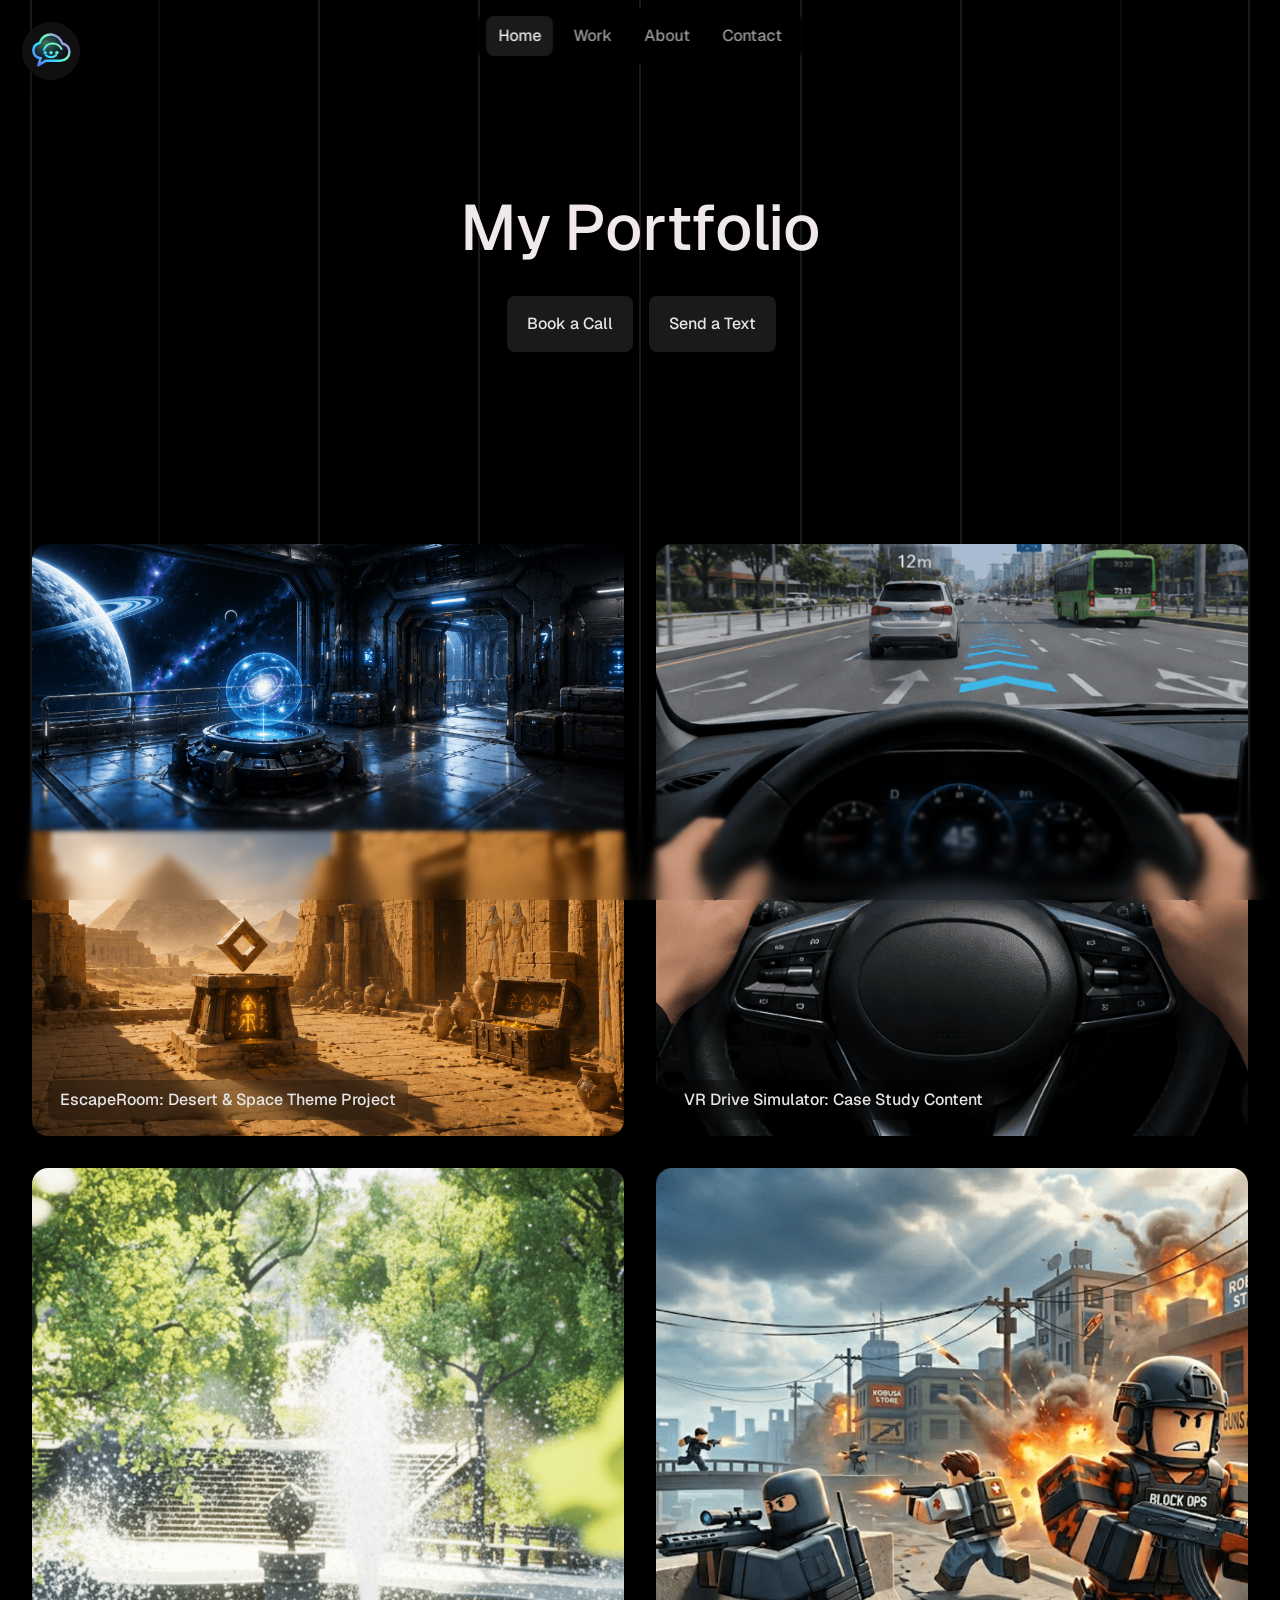
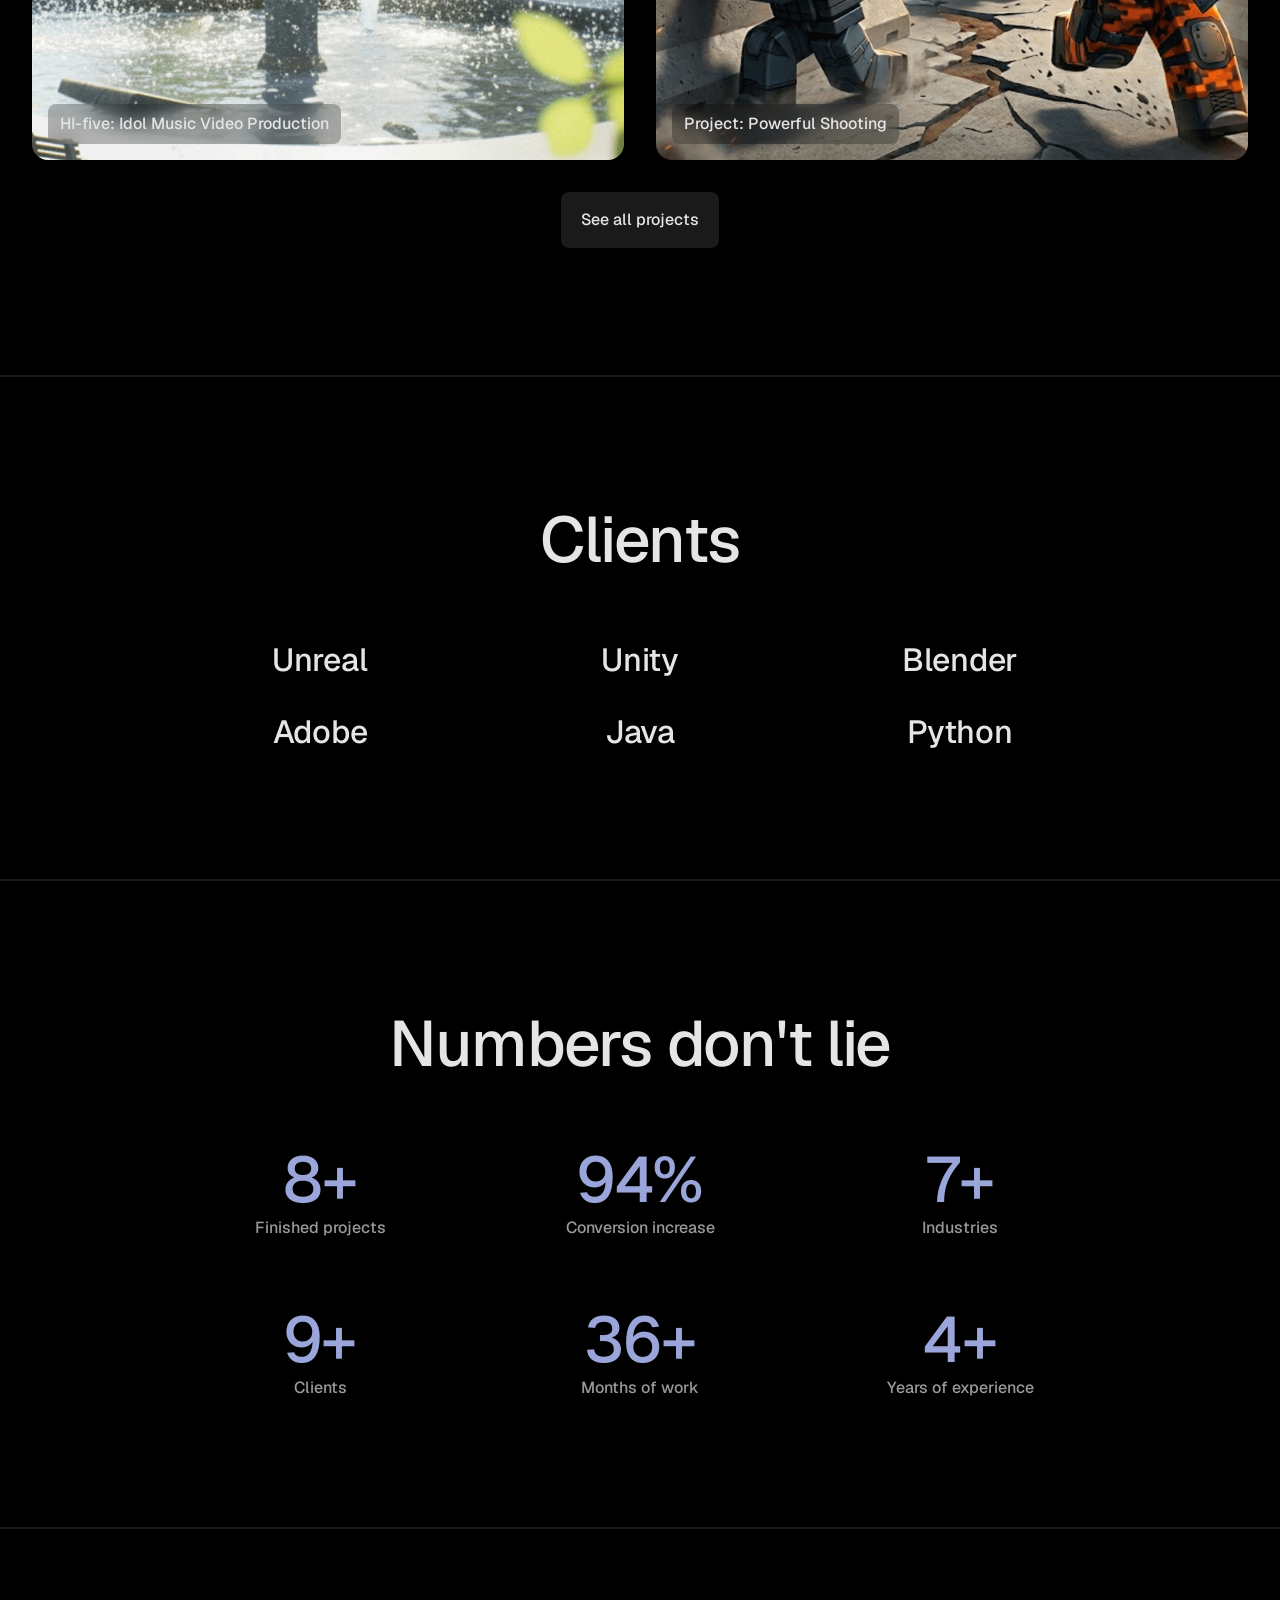
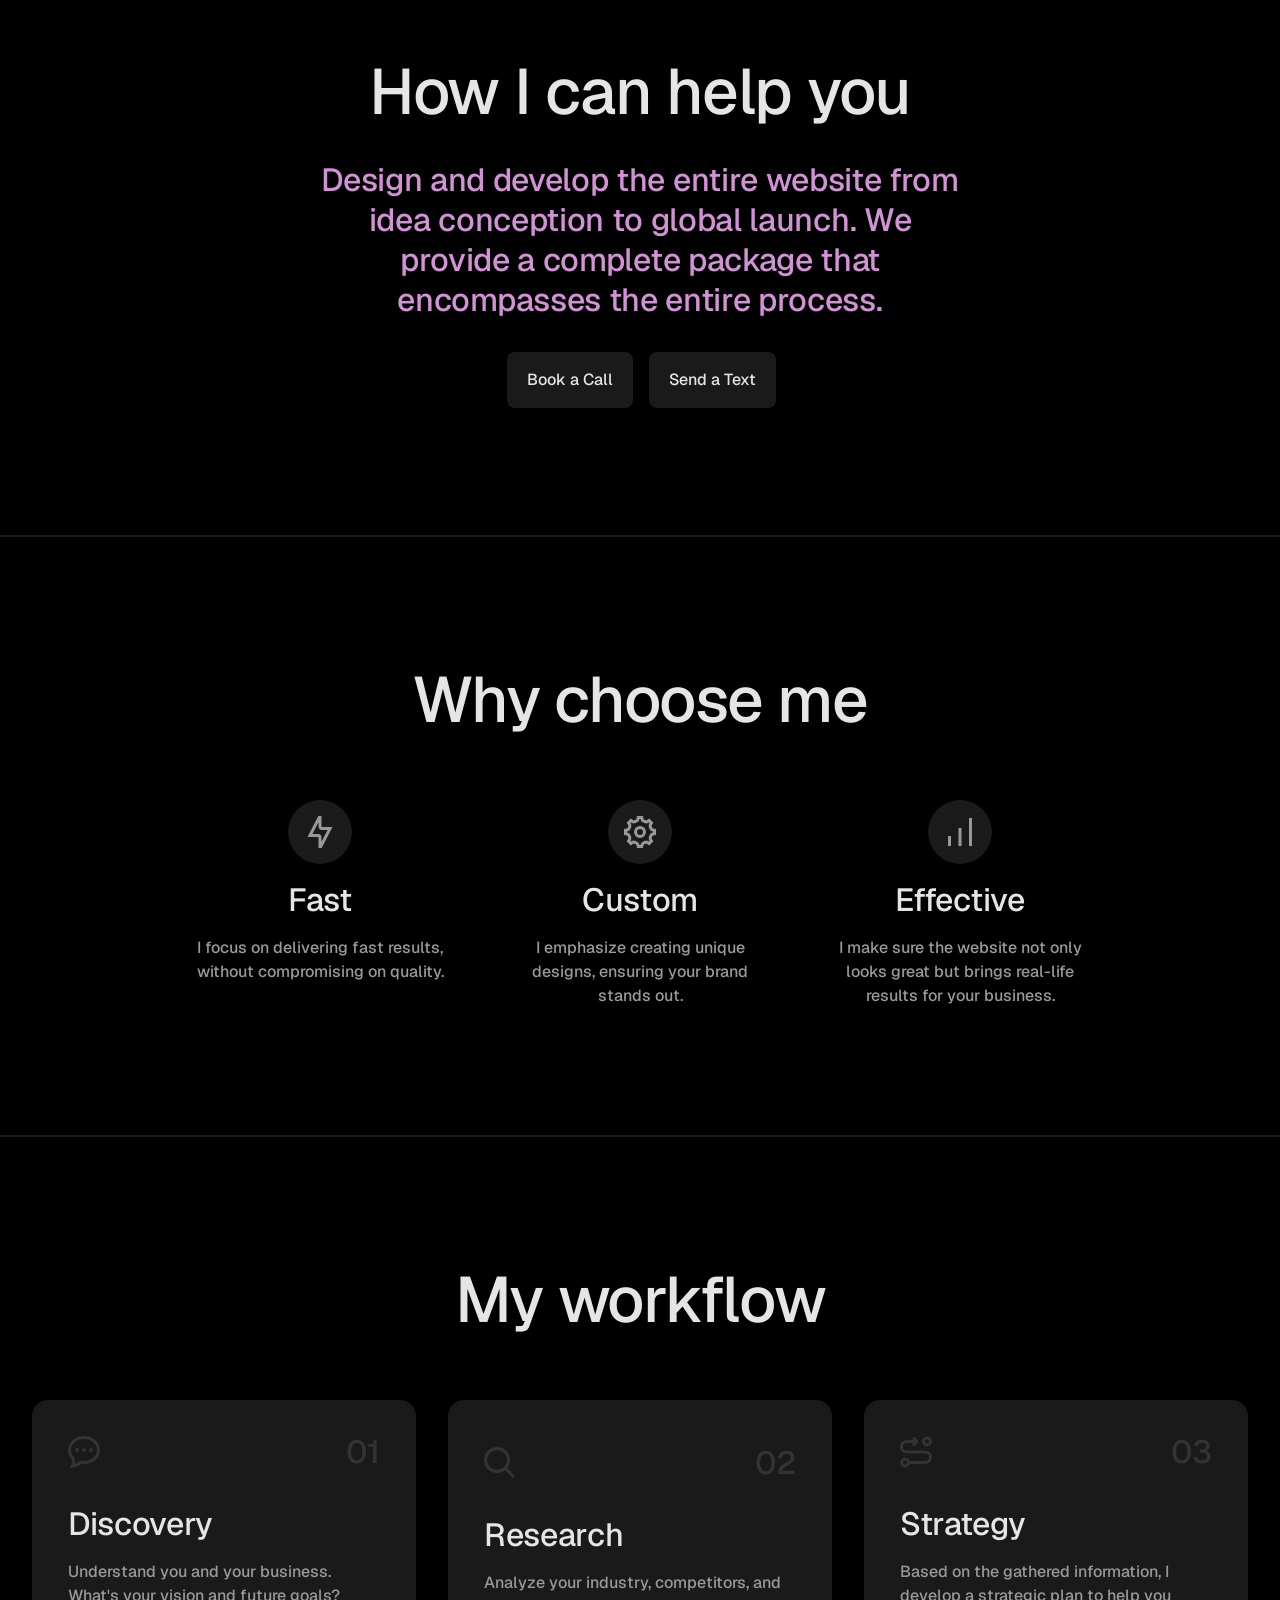
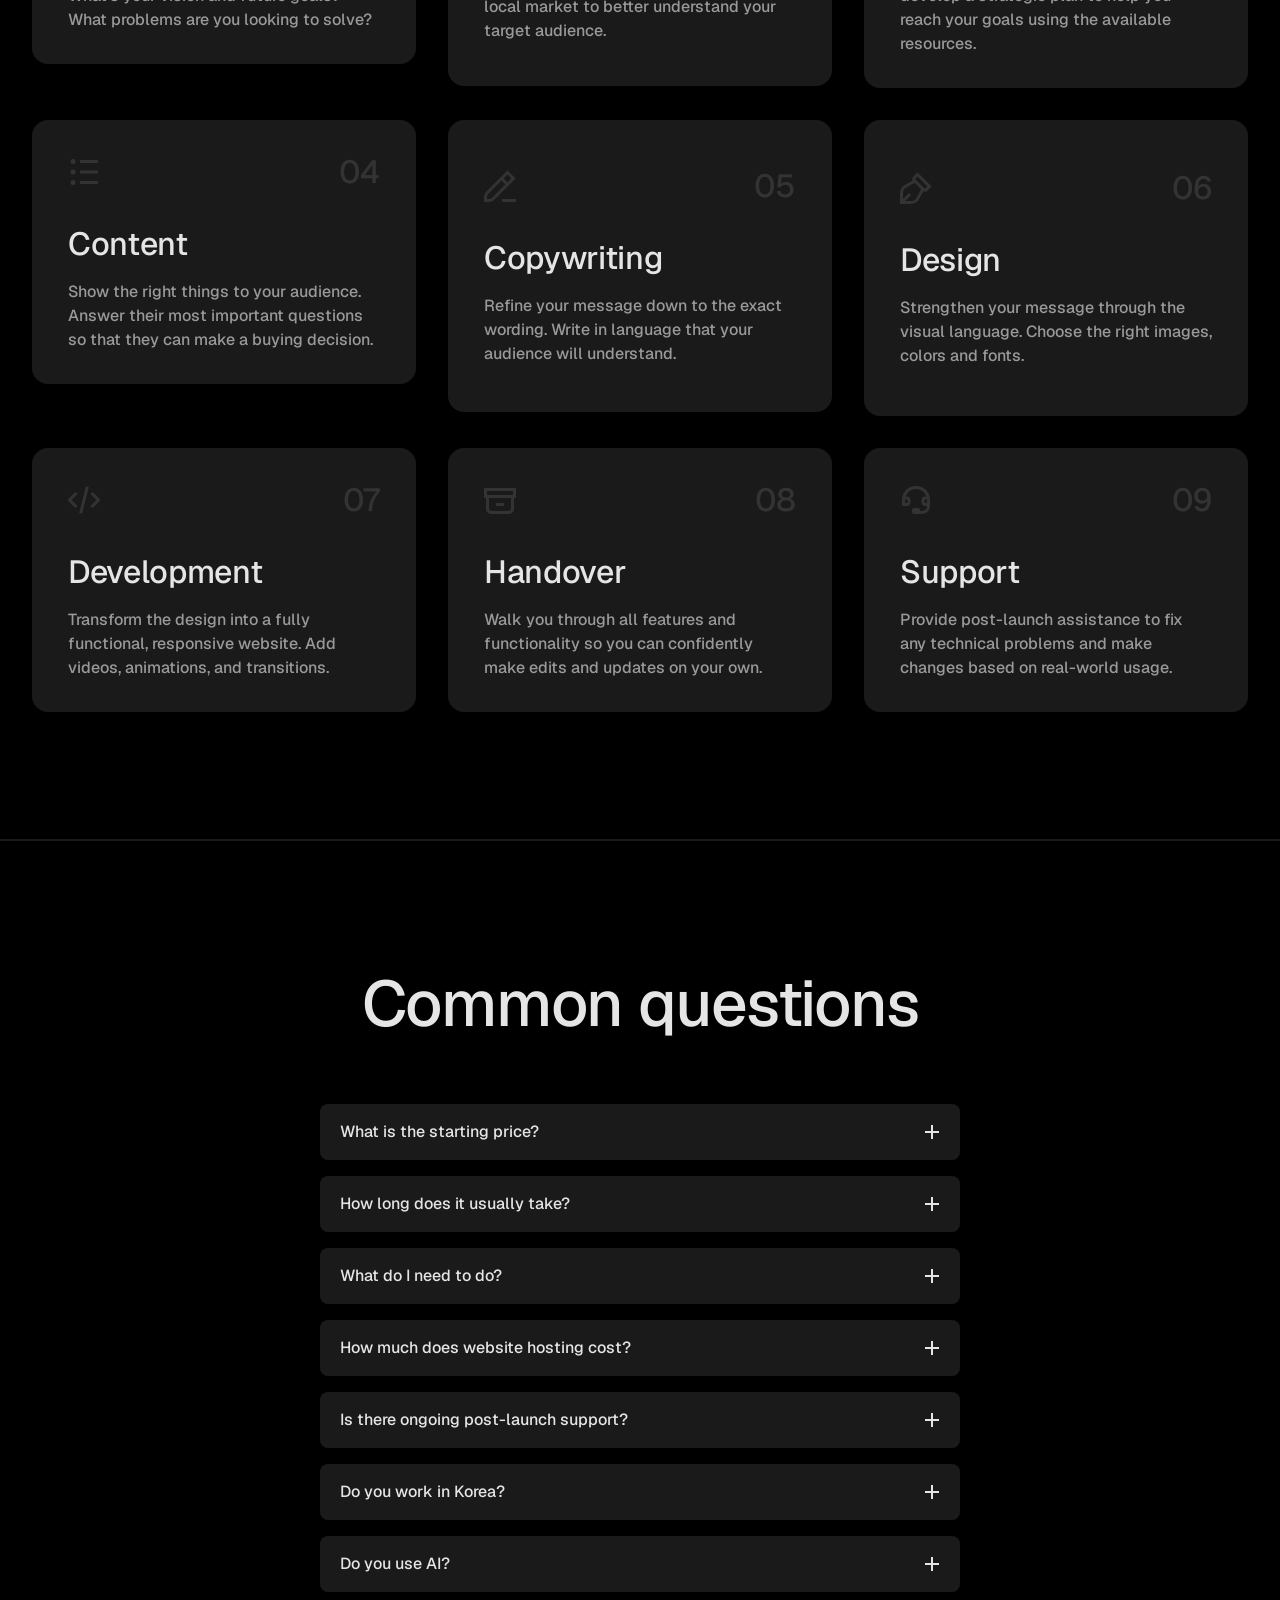
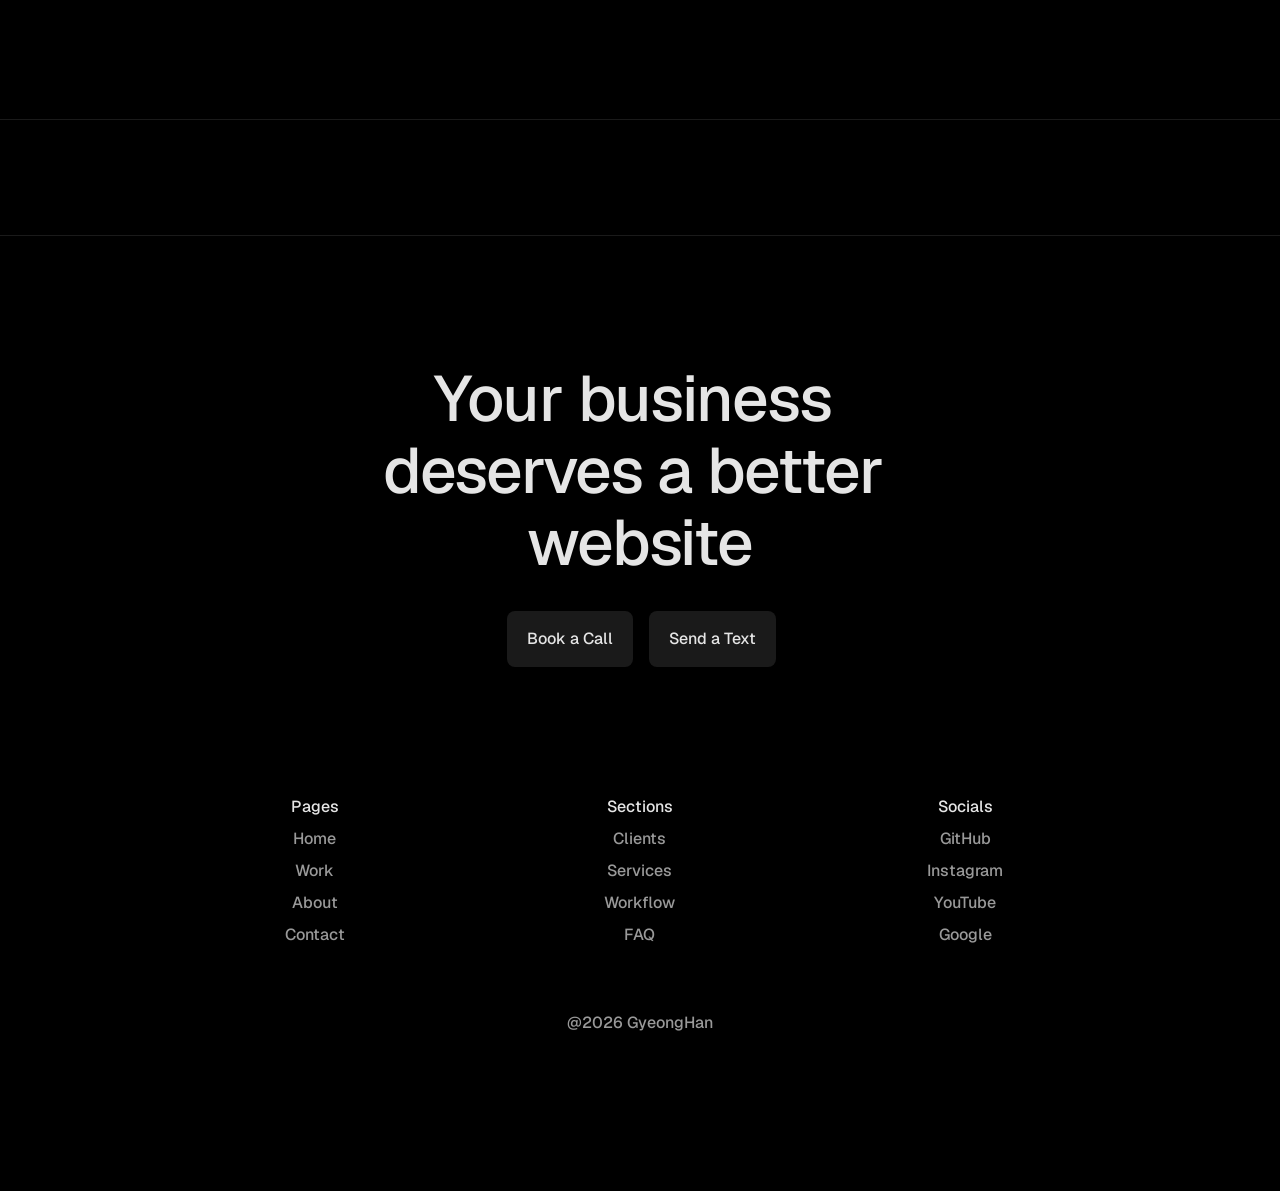
==== commit ad9aa577: "AI chat +" ====
--- a/index.html
+++ b/index.html
@@ -1,6 +1,5 @@
 ﻿<!doctype html>
-<!-- Made in Framer · framer.com ✨ -->
-<!-- Published Jun 7, 2026, 1:36 PM UTC -->
+
 <html lang="en" data-redirect-timezone="1">
 <head>
 	<meta charset="utf-8">
--- a/ai-chat.css
+++ b/ai-chat.css
@@ -1,35 +1,79 @@
-.ai-chat-button {
+.ai-chat-launcher {
   position: fixed;
-  right: 24px;
-  bottom: 24px;
+  left: 22px;
+  top: 22px;
+  z-index: 99999;
+  display: inline-flex;
+  align-items: center;
+  gap: 10px;
   width: 58px;
   height: 58px;
   border: none;
-  border-radius: 50%;
-  background: #111111;
-  color: white;
-  font-size: 24px;
+  border-radius: 999px;
+  background: #101010;
   cursor: pointer;
-  z-index: 99999;
-  box-shadow: 0 10px 30px rgba(0, 0, 0, 0.25);
+  padding: 8px;
+  overflow: hidden;
+  box-shadow: 0 14px 34px rgba(0, 0, 0, 0.32);
+  font-family: Arial, sans-serif;
+  transition: width 0.24s ease, transform 0.2s ease, box-shadow 0.2s ease, background 0.2s ease;
+}
+
+.ai-chat-launcher:hover {
+  width: 142px;
+  background: #101010;
+  transform: translateY(-2px);
+  box-shadow: 0 20px 48px rgba(0, 0, 0, 0.42);
+}
+
+.ai-chat-launcher:active {
+  transform: scale(0.97);
+}
+
+.ai-launcher-icon {
+  width: 42px;
+  height: 42px;
+  flex: 0 0 auto;
+  display: inline-flex;
+}
+
+.ai-launcher-icon svg {
+  width: 100%;
+  height: 100%;
+  display: block;
+}
+
+.ai-launcher-label {
+  color: #ffffff;
+  font-size: 15px;
+  font-weight: 800;
+  white-space: nowrap;
+  opacity: 0;
+  transform: translateX(-4px);
+  transition: opacity 0.2s ease, transform 0.2s ease;
+}
+
+.ai-chat-launcher:hover .ai-launcher-label {
+  opacity: 1;
+  transform: translateX(0);
 }
 
 .ai-chat-window {
   position: fixed;
-  right: 24px;
-  bottom: 96px;
-  width: 360px;
-  max-width: calc(100vw - 32px);
-  height: 520px;
-  max-height: calc(100vh - 130px);
-  background: #ffffff;
-  border: 1px solid #e5e5e5;
-  border-radius: 18px;
-  box-shadow: 0 18px 60px rgba(0, 0, 0, 0.2);
+  left: 40px;
+  top: 110px;
   z-index: 99999;
+  width: 430px;
+  max-width: calc(100vw - 44px);
+  height: 560px;
+  max-height: calc(100vh - 132px);
   display: none;
   flex-direction: column;
   overflow: hidden;
+  background: #ffffff;
+  border-radius: 28px;
+  border: 1px solid rgba(15, 23, 42, 0.06);
+  box-shadow: 0 26px 80px rgba(15, 23, 42, 0.22);
   font-family: Arial, sans-serif;
 }
 
@@ -38,106 +82,317 @@
 }
 
 .ai-chat-header {
-  padding: 16px;
-  background: #111111;
-  color: white;
+  display: flex;
+  align-items: center;
+  justify-content: space-between;
+  padding: 26px 28px 14px;
+  background: #ffffff;
+  color: #111827;
 }
 
 .ai-chat-header h3 {
   margin: 0;
-  font-size: 16px;
-}
-
-.ai-chat-header p {
-  margin: 5px 0 0;
-  font-size: 12px;
-  opacity: 0.75;
+  font-size: 18px;
+  font-weight: 800;
+  letter-spacing: 0;
+}
+
+.ai-chat-close {
+  width: 34px;
+  height: 34px;
+  border: none;
+  border-radius: 50%;
+  background: transparent;
+  color: #111827;
+  font-size: 30px;
+  line-height: 1;
+  cursor: pointer;
+  display: grid;
+  place-items: center;
+  padding: 0 0 3px;
+  transition: background 0.2s ease, transform 0.2s ease;
+}
+
+.ai-chat-close:hover {
+  background: #f3f4f6;
+  transform: rotate(90deg);
 }
 
 .ai-chat-messages {
   flex: 1;
-  padding: 16px;
+  padding: 18px 26px 16px;
   overflow-y: auto;
-  background: #fafafa;
+  background: #ffffff;
+}
+
+.ai-message-row {
+  display: flex;
+  align-items: flex-end;
+  gap: 12px;
+  margin-bottom: 18px;
+}
+
+.ai-message-row.user {
+  justify-content: flex-end;
+}
+
+.ai-message-row.bot {
+  justify-content: flex-start;
 }
 
 .ai-message {
-  margin-bottom: 10px;
-  padding: 10px 12px;
-  border-radius: 14px;
-  font-size: 14px;
-  line-height: 1.45;
-  white-space: pre-wrap;
+  box-sizing: border-box;
+  max-width: 78%;
+  border-radius: 13px;
+  padding: 16px 18px;
+  font-size: 15px;
+  line-height: 1.5;
+  letter-spacing: 0;
+  white-space: pre-line;
+  word-break: keep-all;
+  overflow-wrap: break-word;
 }
 
 .ai-message.user {
-  background: #111111;
-  color: white;
-  margin-left: 48px;
+  background: #eef8ff;
+  color: #1683d8;
+  border-bottom-right-radius: 6px;
 }
 
 .ai-message.bot {
-  background: white;
-  color: #111111;
-  border: 1px solid #eeeeee;
-  margin-right: 32px;
+  background: #f3f4f7;
+  color: #1f2937;
+  border-bottom-left-radius: 6px;
+}
+
+.ai-bot-avatar {
+  width: 36px;
+  height: 36px;
+  flex: 0 0 auto;
+  border-radius: 12px;
+  overflow: hidden;
+  background: #101010;
+  box-shadow: 0 8px 18px rgba(16, 24, 40, 0.16);
+}
+
+.ai-bot-avatar svg {
+  width: 100%;
+  height: 100%;
+  display: block;
+}
+
+.ai-bot-avatar.thinking {
+  animation: aiAvatarThink 1.4s infinite ease-in-out;
+}
+
+.ai-bot-avatar.thinking .ai-cloud-dot {
+  animation: aiBlink 1.2s infinite;
+  transform-origin: center;
+}
+
+.ai-thinking-message {
+  display: inline-flex;
+  align-items: center;
+  gap: 8px;
+}
+
+.ai-thinking-dots {
+  display: inline-flex;
+  gap: 4px;
+}
+
+.ai-thinking-dots span {
+  width: 5px;
+  height: 5px;
+  border-radius: 50%;
+  background: #1683d8;
+  animation: aiDot 1.15s infinite ease-in-out;
+}
+
+.ai-thinking-dots span:nth-child(2) {
+  animation-delay: 0.16s;
+}
+
+.ai-thinking-dots span:nth-child(3) {
+  animation-delay: 0.32s;
+}
+
+@keyframes aiAvatarThink {
+  0%, 100% {
+    transform: scale(1);
+  }
+
+  45% {
+    transform: scale(1.08);
+  }
+
+  52% {
+    transform: scale(0.96);
+  }
+}
+
+@keyframes aiBlink {
+  0%, 42%, 48%, 100% {
+    transform: scaleY(1);
+  }
+
+  45% {
+    transform: scaleY(0.15);
+  }
+}
+
+@keyframes aiDot {
+  0%, 80%, 100% {
+    opacity: 0.35;
+    transform: translateY(0);
+  }
+
+  40% {
+    opacity: 1;
+    transform: translateY(-4px);
+  }
 }
 
 .ai-chat-suggestions {
   display: flex;
-  gap: 8px;
-  padding: 10px 12px;
+  gap: 10px;
+  padding: 12px 24px 4px;
   overflow-x: auto;
-  border-top: 1px solid #eeeeee;
-  background: white;
+  background: #ffffff;
 }
 
 .ai-chat-suggestions button {
   flex: 0 0 auto;
-  border: 1px solid #dddddd;
-  background: white;
+  border: none;
   border-radius: 999px;
-  padding: 7px 10px;
-  font-size: 12px;
+  background: #f3f4f7;
+  color: #4b5563;
+  padding: 10px 14px;
+  font-size: 13px;
   cursor: pointer;
+  white-space: nowrap;
+  transition: background 0.2s ease, color 0.2s ease, transform 0.2s ease;
+}
+
+.ai-chat-suggestions button:hover {
+  background: #101010;
+  color: #ffffff;
+  transform: translateY(-1px);
 }
 
 .ai-chat-form {
   display: flex;
-  gap: 8px;
-  padding: 12px;
-  border-top: 1px solid #eeeeee;
-  background: white;
+  align-items: center;
+  gap: 10px;
+  padding: 12px 24px 22px;
+  background: #ffffff;
 }
 
 .ai-chat-form input {
   flex: 1;
-  border: 1px solid #dddddd;
+  min-width: 0;
+  height: 44px;
+  border: none;
   border-radius: 999px;
-  padding: 11px 13px;
+  background: #f3f4f7;
+  color: #111827;
+  padding: 0 17px;
   font-size: 14px;
   outline: none;
 }
 
+.ai-chat-form input::placeholder {
+  color: #8b95a1;
+}
+
+.ai-chat-form input:focus {
+  box-shadow: inset 0 0 0 2px rgba(22, 131, 216, 0.18);
+}
+
 .ai-chat-form button {
-  border: none;
-  border-radius: 999px;
-  padding: 0 16px;
-  background: #111111;
-  color: white;
+  width: 44px;
+  height: 44px;
+  border: none;
+  border-radius: 50%;
+  background: #f3f4f7;
+  color: #6b7280;
+  font-size: 22px;
+  line-height: 1;
   cursor: pointer;
+  display: grid;
+  place-items: center;
+  padding: 0 0 3px;
+  transition: background 0.2s ease, color 0.2s ease, transform 0.2s ease;
+}
+
+.ai-chat-form button:hover {
+  background: #101010;
+  color: #ffffff;
+  transform: translateY(-2px);
 }
 
 @media (max-width: 480px) {
+  .ai-chat-launcher {
+    left: 16px;
+    top: 16px;
+    width: 54px;
+    height: 54px;
+    padding: 7px;
+  }
+
+  .ai-chat-launcher:hover {
+    width: 132px;
+  }
+
+  .ai-launcher-icon {
+    width: 40px;
+    height: 40px;
+  }
+
+  .ai-launcher-label {
+    font-size: 14px;
+  }
+
   .ai-chat-window {
-    right: 16px;
-    bottom: 88px;
-    width: calc(100vw - 32px);
-    height: 500px;
-  }
-
-  .ai-chat-button {
-    right: 16px;
-    bottom: 16px;
+    left: 10px;
+    top: 82px;
+    width: calc(100vw - 20px);
+    height: 570px;
+    max-height: calc(100vh - 104px);
+    border-radius: 24px;
+  }
+
+  .ai-chat-header {
+    padding: 22px 22px 12px;
+  }
+
+  .ai-chat-messages {
+    padding: 16px 20px 14px;
+  }
+
+  .ai-message {
+    max-width: 84%;
+    font-size: 14px;
+  }
+
+  .ai-chat-suggestions {
+    padding: 10px 18px 4px;
+  }
+
+  .ai-chat-form {
+    gap: 9px;
+    padding: 11px 18px 18px;
+  }
+
+  .ai-chat-form input {
+    height: 42px;
+    padding: 0 15px;
+    font-size: 13px;
+  }
+
+  .ai-chat-form button {
+    width: 42px;
+    height: 42px;
+    font-size: 20px;
   }
 }
